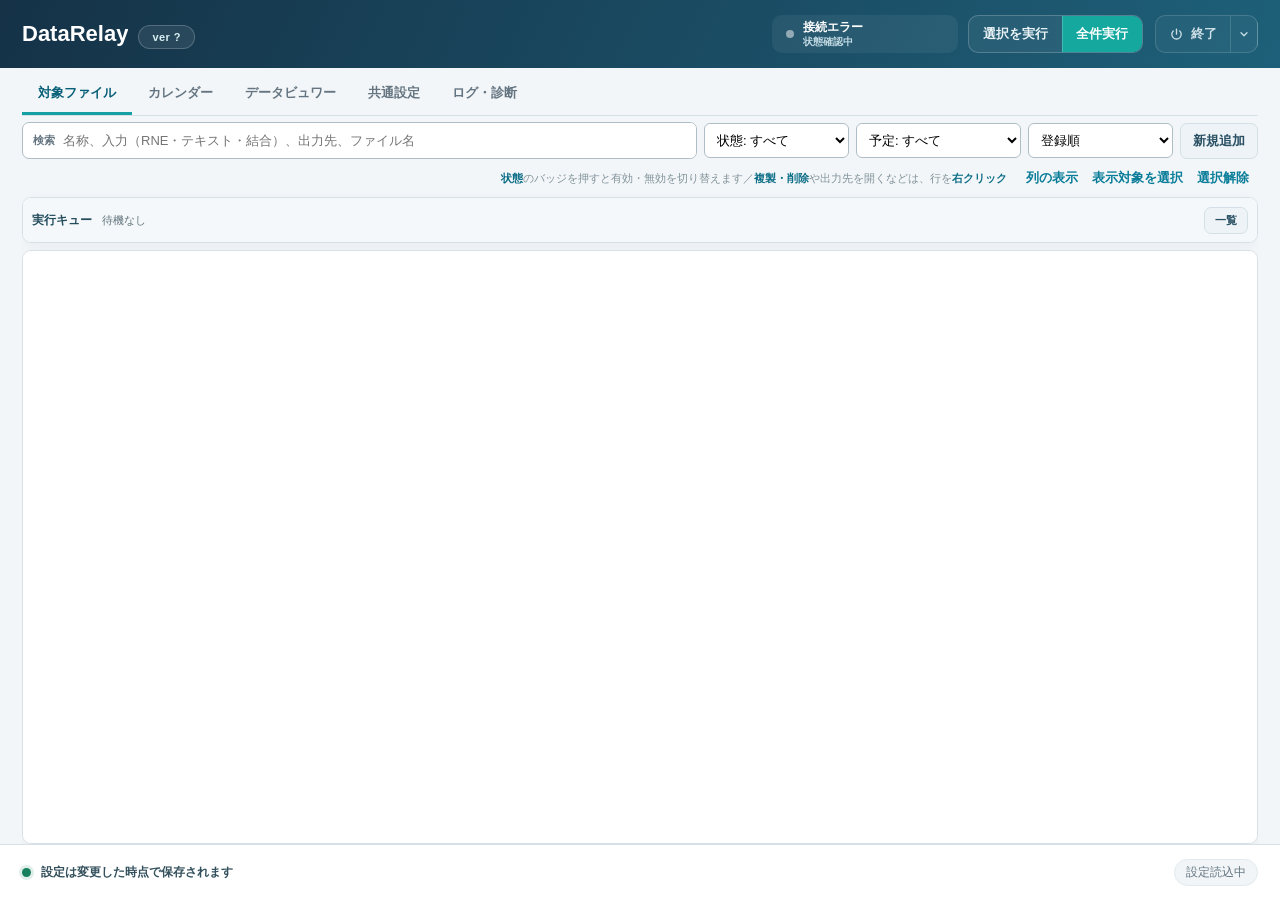
==== templates/index.html @ 7693547a "読取マスタ: 一覧を1件1行にし、編集を ①読み方 → 見本 → ②列 → ③できあがり の順に（版 2.8.0） - 一覧（読取マスタ・ファイル結合・Power Query で共通の renderM" ====
<!doctype html><html lang="ja"><head><meta charset="utf-8"><meta name="viewport" content="width=device-width,initial-scale=1"><title>DataRelay</title><link rel="icon" href="/favicon.ico" sizes="any"><link rel="icon" href="/static/favicon.svg" type="image/svg+xml"><link rel="stylesheet" href="/static/app.css?v=1.44.0-reload"></head><body>
<header class="appbar"><div class="brand"><div class="brand-title"><h1>DataRelay</h1><button id="version-badge" class="version-badge" type="button" title="バージョン情報を表示">確認中</button><button id="update-badge" class="update-badge" type="button" hidden><i aria-hidden="true"></i>更新 休止中</button></div></div><div class="appbar-tools"><button type="button" class="runtime ctl" title="実行中の進捗を表示します"><i id="dot"></i><span class="rt-text"><b id="st">読込中</b><span id="sub">状態確認中</span></span></button><button type="button" id="bg-task" class="ctl bg-task" hidden title="裏で走っている調べもの・影実行です。押すとその対象を開きます"><i class="bg-spin" aria-hidden="true"></i><span class="bg-text"><b id="bg-task-title">調査中</b><span id="bg-task-sub">対象を確認中</span></span></button><button type="button" id="alert-badge" class="ctl alert-badge" hidden title="失敗などの知らせがあります。押すと内容を表示します"><i class="ab-ic" aria-hidden="true">!</i><span class="ab-text"><b id="alert-title">知らせ</b><span id="alert-sub">確認中</span></span></button><div class="ctl-group" role="group" aria-label="実行"><button type="button" id="run-selected" class="ctl ctl-quiet" title="チェックした対象だけを実行します">選択を実行<em id="sel-count" hidden>0</em></button><button type="button" id="run-all" class="ctl ctl-primary" title="有効なすべての対象を実行します">全件実行</button></div><div class="exit-split"><button type="button" id="app-exit" class="ctl ctl-exit" title="アプリを終了します"><svg viewBox="0 0 24 24" width="15" height="15" fill="none" stroke="currentColor" stroke-width="2.1" stroke-linecap="round" aria-hidden="true"><path d="M12 3.5v8"/><path d="M6.8 6.3a7.5 7.5 0 1 0 10.4 0"/></svg><span id="app-exit-label">終了</span></button><button type="button" id="app-exit-more" class="ctl ctl-exit exit-more" aria-haspopup="true" aria-expanded="false" aria-controls="exit-menu" title="終わり方を選びます"><svg viewBox="0 0 24 24" width="12" height="12" fill="none" stroke="currentColor" stroke-width="2.4" stroke-linecap="round" stroke-linejoin="round" aria-hidden="true"><path d="M6 9.5l6 6 6-6"/></svg></button><div id="exit-menu" class="exit-menu" hidden role="menu" aria-label="終わり方"><button type="button" role="menuitem" data-mode="quit"><b>終了する</b><small>後始末をしてから窓を閉じます。タスクバーには残りません</small></button><button type="button" role="menuitem" data-mode="tray"><b>タスクバーに入れる</b><small id="exit-tray-note">窓を通知領域に隠します。予定した自動実行はそのまま動きます</small></button></div></div></div></header>
<dialog id="alert-dialog"><div class="modal alert-modal">
<div class="modalhead"><div><small>実行の知らせ</small><h2>確認が必要なこと</h2></div><button type="button" id="alert-close" class="iconbtn" aria-label="閉じる">×</button></div>
<div class="modalbody alert-body"><div id="alert-retry" class="alert-retry" hidden></div><div id="alert-list" class="alert-list"></div></div>
<div class="modalfoot"><button type="button" id="alert-clear" class="secondary">すべて確認済みにする</button><button type="button" id="alert-close-foot">閉じる</button></div>
</div></dialog>
<dialog id="login-dialog"><form class="modal login-modal" id="login-form" autocomplete="off"><div class="modalhead"><div><small>Navigator への接続</small><h2 id="login-title">接続情報を登録</h2></div><button type="button" id="login-x" class="iconbtn" aria-label="閉じる">×</button></div><div class="modalbody login-body"><p id="login-lead" class="login-lead"></p><div id="login-conf" class="login-conf" hidden></div><div class="login-fields"><label>サーバー<input id="login-server" spellcheck="false" autocomplete="off"></label><label>利用者ID<input id="login-user" spellcheck="false" autocomplete="off"></label><label>パスワード<input id="login-password" type="password" autocomplete="new-password"></label></div><p class="login-safe"><b>保存先</b><span id="login-where">このPCの資格情報マネージャー</span></p><p id="login-error" class="login-error" role="alert" hidden></p></div><div class="modalfoot"><button type="button" id="login-decline" class="textbtn login-decline" hidden>Navigator は使わない</button><button type="button" id="login-later" class="secondary">あとで</button><button type="submit" id="login-save">このPCに保存</button></div></form></dialog>
<dialog id="def-dialog"><div class="modal def-modal" id="def-dialog-body"></div></dialog>
<dialog id="def-pick-dialog"><div class="modal def-pick-modal" id="def-pick-body"></div></dialog>
<dialog id="mq-editor" class="mq-editor-dialog" aria-label="Power Query エディター"><div class="mqe" tabindex="-1">
<div class="mqe-head"><b class="mqe-app">Power Query エディター</b><span id="mqe-title" class="mqe-title"></span><span id="mqe-state" class="mqe-state"></span><span class="mqx-sp"></span>
<button type="button" id="mqe-adv" class="secondary">詳細エディター</button><button type="button" id="mqe-build" class="secondary">フォルダーから作る</button><button type="button" id="mqe-check" class="secondary">確かめる</button><button type="button" id="mqe-discard" class="mqe-discard">保存せずに閉じる</button><button type="button" id="mqe-close" class="mqe-close">閉じて保存</button></div>
<div id="mqe-msg" class="mqe-msg" hidden></div>
<div class="mq-edit" id="mq-edit"></div></div></dialog>
<dialog id="mq-adv-dialog"><div class="modal mq-adv-modal">
<div class="modalhead"><div><small>詳細エディター</small><h2 id="mq-adv-title">クエリ</h2></div><button type="button" id="mq-adv-close" class="iconbtn" aria-label="閉じる">×</button></div>
<div class="modalbody mq-adv-body"><p class="hint">Excel の Power Query の詳細エディターの中身を、そのまま貼り付けます。補助のクエリも一緒に書くときは、<code>// クエリ名</code> の行で区切ります（<code>section Section1;</code> の形も読めます）。</p>
<textarea id="mq-adv-text" spellcheck="false" wrap="off" aria-label="式（M）"></textarea></div>
<div class="modalfoot"><small id="mq-adv-pos" class="mq-adv-pos"></small><span class="mqx-sp"></span><button type="button" id="mq-adv-cancel" class="secondary">キャンセル</button><button type="button" id="mq-adv-ok">完了（確かめる）</button></div></div></dialog>
<dialog id="mq-op-dialog"><div class="modal mq-op-modal"><div class="modalhead"><div><small>変換</small><h2 id="mq-op-title">ピボット列</h2></div><button type="button" id="mq-op-close" class="iconbtn" aria-label="閉じる">×</button></div><div class="modalbody" id="mq-op-body"></div><div class="modalfoot"><small id="mq-op-note" class="mq-op-note"></small><span class="mqx-sp"></span><button type="button" id="mq-op-cancel" class="secondary">キャンセル</button><button type="button" id="mq-op-ok">OK</button></div></div></dialog>
<dialog id="mq-rep-dialog"><div class="modal mq-rep-modal"><div class="modalhead"><div><small>変換</small><h2>繰り返し列の展開</h2></div><button type="button" id="mq-rep-close" class="iconbtn" aria-label="閉じる">×</button></div><div class="modalbody" id="mq-rep-body"></div><div class="modalfoot"><small id="mq-rep-note" class="mq-op-note"></small><span class="mqx-sp"></span><button type="button" id="mq-rep-cancel" class="secondary">キャンセル</button><button type="button" id="mq-rep-ok">行に展開</button></div></div></dialog>
<dialog id="mq-build-dialog"><div class="modal mq-build-modal">
<div class="modalhead"><div><small>Power Query</small><h2>フォルダーから作る</h2></div><button type="button" id="mqb-close" class="iconbtn" aria-label="閉じる">×</button></div>
<div class="modalbody mq-build-body">
<label>フォルダー<div class="browse"><input id="mqb-folder" placeholder="例: .\日報 ／ \\server\share\日報"><div class="path-actions"><button id="mqb-pick" type="button" class="browse-btn">参照</button></div></div></label>
<div class="fieldgrid"><label>シート<select id="mqb-sheet"><option value="">各ブックの先頭のシート</option></select></label><label>ファイル名に含む文字<input id="mqb-pattern" placeholder="空ならすべての Excel"></label></div>
<div class="mq-build-checks"><label><input id="mqb-header" type="checkbox" checked> 1行目を見出しにする</label><label><input id="mqb-filecol" type="checkbox" checked> ファイル名の列（Source.Name）を付ける</label><label><input id="mqb-sub" type="checkbox" checked> 下のフォルダーも読む</label></div>
<p id="mqb-note" class="hint"></p>
<p class="hint">Excel の「フォルダーから結合」と同じ道筋の式を書きます。書いた式は数式バー・詳細エディターでそのまま直せます。</p></div>
<div class="modalfoot"><span class="mqx-sp"></span><button type="button" id="mqb-cancel" class="secondary">キャンセル</button><button type="button" id="mqb-ok">式を作る</button></div></div></dialog>
<dialog id="col-dialog"><div class="modal col-modal">
<div class="modalhead"><div><small>一覧の列</small><h2>出す列と、その見せ方</h2></div><button type="button" id="col-close" class="iconbtn" aria-label="閉じる">×</button></div>
<div class="modalbody col-body">
<p class="hint">チェックを外した列は一覧から消えます。左の <b>⋮⋮</b> をつかんで上下に動かすと並び順が変わります。列によっては、その列だけの見せ方も選べます。<b>変えた時点で一覧に反映され、そのまま保存されます</b>（次に開いたときも同じ並びです）。</p>
<div id="col-list" class="col-list"></div>
</div>
<div class="modalfoot"><span id="col-note" class="col-note"></span><button type="button" id="col-reset" class="secondary">既定に戻す</button><button type="button" id="col-done">閉じる</button></div>
</div></dialog>
<dialog id="bulk-dialog"><div class="modal bulk-modal">
<div class="modalhead"><div><small>まとめて変更</small><h2 id="bulk-title">選択した対象を変更</h2></div><button type="button" id="bulk-close" class="iconbtn" aria-label="閉じる">×</button></div>
<div class="modalbody bulk-body">
<p class="hint">チェックを入れた項目だけを、選んだすべての対象へ適用します。触っていない項目はそれぞれの対象の設定のままです。</p>
<div id="bulk-targets" class="bulk-targets"></div>
<div class="bulk-fields">
<div class="bulk-field"><label class="bulk-on"><input type="checkbox" data-bf="enabled"><span>有効・無効</span></label><select id="bulk-enabled" disabled><option value="1">有効にする</option><option value="0">無効にする</option></select></div>
<div class="bulk-field"><label class="bulk-on"><input type="checkbox" data-bf="output_folder"><span>出力先フォルダー</span></label><input id="bulk-output" disabled placeholder="例: \\server\share\out"></div>
<div class="bulk-field"><label class="bulk-on"><input type="checkbox" data-bf="extra_formats"><span>同時に出す形式</span></label><div id="bulk-also" class="af-chips"></div></div>
<div class="bulk-field"><label class="bulk-on"><input type="checkbox" data-bf="skip_if_unchanged"><span>前回と中身が同じなら更新しない</span></label><select id="bulk-skip" disabled><option value="1">更新しない</option><option value="0">毎回更新する</option></select></div>
<div class="bulk-field"><label class="bulk-on"><input type="checkbox" data-bf="split_shape"><span>分け方</span></label><select id="bulk-shape" disabled><option value="auto">おまかせ</option><option value="none">分割しない</option><option value="column">列分割</option><option value="row">行分割</option><option value="grid">行×列</option></select></div>
</div>
<div id="bulk-preview" class="bulk-preview"></div>
</div>
<div class="modalfoot"><button type="button" id="bulk-cancel" class="secondary">キャンセル</button><button type="button" id="bulk-apply" disabled>この内容で変更</button></div>
</div></dialog>
<main><div id="release-banner" class="release-banner" hidden role="status"><i id="rb-icon" class="rb-icon">↻</i><div class="rb-text"><b id="rb-title"></b><span id="rb-detail"></span></div><div class="rb-actions"><button id="rb-primary" type="button"></button><button id="rb-secondary" type="button" class="secondary"></button></div></div>
<nav><button class="on" data-p="jobs">対象ファイル</button><button data-p="calendar">カレンダー</button><button data-p="viewer">データビュワー</button><button data-p="paths" data-group="masters">共通設定</button><button data-p="logs">ログ・診断</button></nav>
<div id="drop-veil" class="drop-veil" hidden><div class="drop-card"><i>＋</i><b id="drop-title">ここに落として取り込む</b><span id="drop-note">EXCEL（.xlsx）でも JSON でも受けます</span></div></div>
<div id="subnav" class="subnav" hidden><button data-p="paths">基本設定</button><button data-p="layouts">読取マスタ</button><button data-p="joins">ファイル結合</button><button data-p="mqueries">Power Query</button><span class="subnav-note">一度決めて、いくつもの対象から使い回す設定です</span></div>
<section id="jobs" class="on"><div class="commandbar"><div class="searchbox"><span>検索</span><input id="search" placeholder="名称、入力（RNE・テキスト・結合）、出力先、ファイル名"></div><select id="filter-enabled"><option value="all">状態: すべて</option><option value="enabled">有効</option><option value="disabled">無効</option></select><select id="filter-schedule"><option value="all">予定: すべて</option><option value="scheduled">自動実行あり</option><option value="manual">手動のみ</option></select><select id="sort"><option value="order">登録順</option><option value="name">名称順</option><option value="rne">入力名順</option><option value="output">出力先順</option><option value="schedule">予定数順</option></select><button id="add" class="secondary">新規追加</button></div><div id="fresh-board" class="fresh-board" hidden></div>
<div class="listmeta"><span id="summary"></span><span class="rc-hint"><b>状態</b>のバッジを押すと有効・無効を切り替えます／<b>複製・削除</b>や出力先を開くなどは、行を<b>右クリック</b></span><div><button id="bulk-edit" class="textbtn" hidden>選択した対象をまとめて変更</button><button id="export-selected" class="textbtn" hidden>選択した対象を書き出す</button><button id="col-config" class="textbtn">列の表示</button><button id="select-visible" class="textbtn">表示対象を選択</button><button id="clear-selection" class="textbtn">選択解除</button></div></div><aside id="command-queue" class="command-queue"><div class="queue-head"><div><b>実行キュー</b><span id="cq-summary">待機なし</span></div><div id="cq-overall" class="cq-overall" hidden><div><span id="cq-progress-label">全体 0 / 0</span><b id="cq-progress-percent">0%</b></div><div class="cq-progress-track"><i id="cq-progress-bar"></i><i id="cq-progress-run" class="cq-progress-run"></i></div></div><button id="cq-toggle" class="secondary" type="button">一覧</button></div><div id="cq-list" class="cq-list" hidden></div></aside><div class="tablebox"><table class="jobs-table"><thead id="jobs-head"></thead><tbody id="jobs-body"></tbody></table><div id="empty" class="empty" hidden>条件に一致する対象はありません。</div></div></section>
<section id="calendar"><div class="cal-shell">
<div class="cal-toolbar">
<div class="cal-nav"><button id="cal-prev" class="secondary iconnav" type="button" aria-label="前の月">‹</button><button id="cal-today" class="secondary" type="button">今日</button><button id="cal-next" class="secondary iconnav" type="button" aria-label="次の月">›</button><h2 id="cal-title" class="cal-title">—</h2></div>
<div class="cal-controls">
<div class="cal-view-toggle" role="tablist"><button class="cal-viewbtn on" data-view="both" type="button">予定と実績</button><button class="cal-viewbtn" data-view="scheduled" type="button">予定のみ</button><button class="cal-viewbtn" data-view="executed" type="button">実績のみ</button></div>
<select id="cal-job-filter" class="cal-jobfilter"><option value="all">対象: すべて</option></select>
</div>
</div>
<div class="cal-legend"><span class="leg-group leg-group-plan">予定</span><span class="leg leg-sched">時刻指定</span><span class="leg leg-interval">一定間隔</span><span class="leg-sep" aria-hidden="true"></span><span class="leg-group leg-group-exec">実績</span><span class="leg leg-ok">完了</span><span class="leg leg-warn">中断</span><span class="leg leg-ng">失敗</span></div>
<div class="cal-summary" id="cal-summary"></div>
<div class="cal-weekhead"><span class="wk-sun">日</span><span>月</span><span>火</span><span>水</span><span>木</span><span>金</span><span class="wk-sat">土</span></div>
<div id="cal-grid" class="cal-grid"></div>
</div></section>
<section id="viewer"><div class="viewer-shell viewer-v118"><div class="viewer-topbar"><div class="viewer-source"><label>データ<select id="viewer-job"><option value="">対象を選択</option></select></label><button id="viewer-load" type="button">表示</button></div><div id="viewer-meta" class="viewer-meta" hidden><span id="viewer-name">—</span><span id="viewer-format">—</span><span id="viewer-count">—</span><span id="viewer-modified">—</span></div><div class="viewer-tabs" role="tablist" aria-label="表示切替"><button id="vtab-list" class="vtab on" type="button" role="tab" data-view="list"><i class="vtab-ic vi-list">表</i><span>データ一覧</span></button><button id="vtab-pivot" class="vtab" type="button" role="tab" data-view="pivot"><i class="vtab-ic vi-pivot">計</i><span>集計表</span></button><button id="vtab-chart" class="vtab" type="button" role="tab" data-view="chart"><i class="vtab-ic vi-chart">グ</i><span>グラフ</span></button></div></div><div id="viewer-values" class="viewer-values" role="tablist" aria-label="値ごとのファイル" hidden></div><div id="viewer-bar" class="viewer-bar" hidden><input id="viewer-search" class="vb-search" placeholder="全列を対象に検索" aria-label="全列を対象に検索"><span class="vb-sep"></span><span id="viewer-cond-label" class="vb-label">条件</span><div id="viewer-conds" class="vb-conds"></div><button id="viewer-cond-add" type="button" class="vb-add" aria-expanded="false">＋ 条件</button><button id="viewer-cond-clear" type="button" class="pv-link" hidden>すべて外す</button><span class="pv-sp"></span><span id="viewer-filter-summary"></span><button id="viewer-cols-open" type="button" class="secondary vb-cols" aria-expanded="false"><i aria-hidden="true">▦</i>表示列<b id="viewer-cols-count"></b></button><div id="viewer-pager" class="viewer-pager"><button id="viewer-prev" class="secondary" type="button">前へ</button><span id="viewer-page">1 / 1</span><button id="viewer-next" class="secondary" type="button">次へ</button></div><div id="viewer-cond-pop" class="vb-pop" role="dialog" aria-label="条件" hidden><b id="vcp-title">条件を足す</b><div class="vcp-row"><select id="vcp-col" aria-label="列"></select><select id="vcp-op" aria-label="比べ方"></select><input id="vcp-value" placeholder="値" aria-label="値"></div><div id="vcp-sugg" class="vcp-sugg"></div><div class="vcp-foot"><small id="vcp-note"></small><span class="pv-sp"></span><button id="vcp-del" type="button" class="secondary" hidden>この条件を外す</button><button id="vcp-ok" type="button">足す</button></div></div><div id="viewer-cols-pop" class="vc-panel" role="dialog" aria-label="表示列" hidden><div class="vc-ph"><b>表示列</b><small id="vc-sub">対象ごとに保存</small><span class="pv-sp"></span><button id="vc-add" type="button" class="secondary">＋ 計算列を足す</button><button id="vc-all" type="button" class="secondary">すべて表示</button><button id="vc-reset" type="button" class="secondary" title="列の並び・表示・表示名を元に戻します（計算列と条件は残ります）">並びを元に戻す</button></div><div class="vc-pb"><div id="vc-list" class="vc-list" role="listbox" aria-label="列"></div><div id="vc-detail" class="vc-detail"></div></div></div></div><div id="viewer-empty" class="viewer-empty"><b>表示するデータを選んでください</b><span>上の「データ」から対象を選び「表示」を押すと、データ一覧・集計表・グラフを確認できます。</span></div><div id="viewer-list" class="viewer-list-view" hidden><div class="viewer-tablebox"><table class="viewer-table"><thead id="viewer-head"></thead><tbody id="viewer-body"></tbody></table></div><div id="viewer-note" class="viewer-note"></div></div><div id="viewer-analysis" class="viewer-analysis pv" hidden><div class="pv-fields"><div class="pv-cap"><b>カラム</b><small>札を押すと上の文に入ります</small></div><input id="pivot-field-search" placeholder="カラムを検索"><div id="pivot-field-list" class="pv-list"></div><div id="pivot-date-pop" class="pv-pop pv-datepop" role="dialog" aria-label="日付のまとめ方" hidden></div></div><div class="pv-work"><div class="pv-sentence"><div id="pivot-rows" class="pv-slot axis-drop" data-role="rows"></div><span class="pv-w">ごとに、</span><div id="pivot-columns" class="pv-slot axis-drop" data-role="columns"></div><span class="pv-w">別の</span><select id="pivot-measure" class="pv-measure" aria-label="何を出すか"></select><span class="pv-w">を出す</span><span class="pv-sp"></span><label id="chart-type-wrap" class="pv-opt" hidden>グラフ<select id="chart-type"><option value="column">縦棒</option><option value="bar">横棒</option><option value="line">折れ線</option></select></label><label class="pv-ck"><input id="pivot-show-subtotal" type="checkbox" checked>小計</label><label class="pv-ck"><input id="pivot-show-grand" type="checkbox" checked>総計</label><div class="pv-export"><button id="pivot-export-open" type="button" class="secondary" aria-expanded="false">出力…</button><div id="pivot-export-pop" class="pv-pop" hidden><label class="pv-opt">形式<select id="pivot-export-format"><option value="csv">CSV (.csv)</option><option value="txt">TXT (.txt)</option><option value="xlsx">EXCEL (.xlsx)</option></select></label><button id="pivot-export" type="button">集計結果を出力</button></div></div><button id="pivot-clear" class="pv-link" type="button">すべて外す</button></div><div id="pivot-empty" class="pv-empty" hidden></div><div id="analysis-pivot-result" class="analysis-result"><div class="viewer-tablebox pivot-resultbox"><table class="viewer-table pivot-table"><thead id="pivot-head"></thead><tbody id="pivot-body"></tbody></table></div><div id="pivot-hint" class="pv-hint"></div></div><div id="analysis-chart-result" class="analysis-result" hidden><div id="pivot-chart" class="pivot-chart"></div></div></div></div><div id="viewer-error" class="viewer-error" hidden></div></div></section><section id="layouts"><div class="commandbar"><div class="searchbox"><span>検索</span><input id="lay-search" placeholder="マスタ名、説明、列名"></div><button id="lay-add" class="secondary">新規作成</button><div class="io-group"><button id="lay-export" class="secondary" data-io="export">書き出し</button><select id="lay-format" class="io-format" title="どちらの形で出し入れするか"><option value="xlsx">EXCEL</option><option value="json">JSON</option></select><button id="lay-import" class="secondary" data-io="import">取り込み</button></div><input id="lay-file" type="file" accept=".json,.xlsx,.xlsm,application/json" hidden></div>
<div class="lay-wrap">
<aside class="lay-list-pane ml-pane" title="テキストを、位置か区切りで切って列にする決まり。対象ファイルの登録から選んで使います。"><div class="ml-head"><h2>読取マスタ</h2><span class="ml-count"></span></div><div id="lay-list" class="ml-list"></div></aside>
<article class="panel lay-edit" id="lay-edit" hidden>
<div class="lay-head"><h2 id="lay-title">読取マスタ</h2><span id="lay-mode" class="lay-mode" role="tablist" aria-label="読み方"><button type="button" role="tab" data-mode="fixed" class="fx">固定長<small>位置で切る</small></button><button type="button" role="tab" data-mode="delimited" class="dl">区切り<small>記号・決まりで分ける</small></button></span><span class="lay-head-sp"></span><span id="lay-state" class="lay-used"></span><span id="lay-autosave" class="lay-autosave" role="status" aria-live="polite"></span></div>
<div class="fieldgrid"><label>マスタ名<input id="lay-name" placeholder="例: 受注明細（固定長）"></label><label>用途メモ<input id="lay-desc" placeholder="例: 基幹システムからの日次受け渡し"></label></div>
<div class="sectiontitle sect-input"><i class="sect-badge sb-input">1</i>読み方</div>
<div class="lay-delim" id="lay-delim-row" hidden><span class="lay-delim-cap">区切り</span><span id="lay-delims" class="lay-chips" role="radiogroup" aria-label="区切り"></span><input id="lay-delim-text" class="lay-delim-text" hidden><label class="lay-check"><input id="lay-collapse" type="checkbox"><span>続いた区切りは1つ<small>空白で桁をそろえた表など</small></span></label></div>
<div class="lay-opts"><label>文字コード<select id="lay-enc"></select></label><label data-for="fixed">位置の数え方<select id="lay-unit"></select></label><label data-for="delimited">囲み文字<select id="lay-quote"></select></label><label>前後の空白<select id="lay-trim"></select></label><label>読み飛ばす行数<span class="lay-skip"><em>先頭</em><input id="lay-skip-head" type="number" min="0" step="1" value="0"><em>末尾</em><input id="lay-skip-tail" type="number" min="0" step="1" value="0"></span></label><label class="lay-check"><input id="lay-header-row" type="checkbox"><span>1行目は見出し<small>列名はこのマスタの名前</small></span></label><label class="lay-check"><input id="lay-skip-blank" type="checkbox" checked><span>空行を飛ばす<small>空白だけの行も</small></span></label></div>
<div class="lay-sample"><b>見本のファイル</b><input id="lay-sample" placeholder="見本にするファイル（下読みと、区切りの見当付けに使います）"><button id="lay-sample-pick" type="button" class="secondary">参照…</button><button id="lay-sniff" type="button" data-for="delimited" title="見本の先頭から区切りの記号を見つけ、列を作ります（1行目が見出しなら、その名前を列名にします）">見本から列を作る</button><button id="lay-preview" type="button" data-for="fixed">下読み</button><div id="lay-found" class="lay-found" hidden></div></div>
<div class="sectiontitle sect-input"><i class="sect-badge sb-input">2</i>切り出す列<span id="lay-width" class="lay-width"></span></div>
<div id="lay-cols-head" class="lay-cols-head"></div>
<div id="lay-cols" class="lay-cols"></div><datalist id="lay-fmt-list"></datalist>
<div class="lay-cols-actions"><button id="lay-col-add" type="button" class="secondary">列を追加</button><span class="lay-type-bar"><select id="lay-type-pick" title="まとめて設定する型"></select><button id="lay-type-all" type="button" class="secondary" title="いま選んでいる型を、すべての列にまとめて設定します。列を1本ずつ選ぶのは300列では現実的ではありません。">全列をこの型にする</button></span><button id="lay-swap" type="button" class="secondary" title="列名とメモを入れ替えます。定義名（ADDYMD）と日本語項目名（登録年月日）のように2つの呼び名を持つとき、出力の列名をどちらにするかを一度に切り替えられます。もう一度押すと元に戻ります。">列名 ⇔ メモ を入れ替える</button><span id="lay-cols-note" class="hint"></span></div>
<div class="sectiontitle sect-output"><i class="sect-badge sb-output">3</i>できあがり（見本の先頭）<span class="lay-type-note">型を決めた列は、SQLite3・EXCEL・ACCESS では数値・日付として出ます（CSV・TXT は値の形だけそろいます）</span></div>
<div id="lay-preview-result" class="lay-preview"></div>
<div class="lay-remove"><button id="lay-delete" type="button">このマスタを削除…</button></div>
</article>
<article class="panel lay-empty" id="lay-empty"><div class="panelhead"><h2>読取マスタを選んでください</h2><p>左の一覧から選ぶか、「新規作成」で作ります。作ったマスタは、対象ファイルの登録画面で「テキスト」を選ぶと使えます。</p></div></article>
</div></section>
<section id="mqueries"><div class="commandbar"><div class="searchbox"><span>検索</span><input id="mq-search" placeholder="クエリ名、説明、式の中の文字"></div><button id="mq-add" class="secondary">新規作成</button><div class="io-group"><button id="mq-export" class="secondary" data-io="export">書き出し</button><button id="mq-import" class="secondary" data-io="import">取り込み</button></div><input id="mq-file" type="file" accept=".odc,.xlsx,.xlsm,.pq,.m,.txt,.json" hidden></div>
<div class="jn-wrap mq-wrap">
<aside class="jn-list-pane mq-list-pane ml-pane" title="Excel の Power Query の式（M 言語）で、フォルダーの Excel などを読んで形を整えます。詳細エディターの中身をそのまま貼り付けて使えます。作ったクエリは、対象ファイルの登録から選んで使います。"><div class="ml-head"><h2>Power Query</h2><span class="ml-count"></span></div><div id="mq-list" class="ml-list"></div></aside>
<article class="panel lay-empty mq-guide" id="mq-empty"><div class="panelhead"><h2>クエリを選ぶと、Power Query エディターが開きます</h2><p>エディターは画面いっぱいの別の窓で開き、<b>閉じるときに保存</b>します（Excel の「閉じて読み込む」と同じ）。</p></div>
<div class="mq-guide-ways"><button type="button" class="secondary" id="mq-guide-new"><b>式を貼り付けて作る</b><small>Excel の詳細エディターの中身をそのまま貼り付けます</small></button><button type="button" class="secondary" id="mq-guide-import"><b>.odc・ブックから取り込む</b><small>補助のクエリ（ファイルの変換 など）ごと入ります</small></button><button type="button" class="secondary" id="mq-guide-build"><b>フォルダーから作る</b><small>フォルダー・シートを選ぶと「フォルダーから結合」と同じ式を書きます</small></button></div></article>
</div></section>
<section id="joins"><div class="commandbar"><div class="searchbox"><span>検索</span><input id="jn-search" placeholder="結合マスタ名、説明、ファイル名"></div><button id="jn-add" class="secondary">新規作成</button><div class="io-group"><button id="jn-export" class="secondary" data-io="export">書き出し</button><select id="jn-format" class="io-format" title="どちらの形で出し入れするか"><option value="xlsx">EXCEL</option><option value="json">JSON</option></select><button id="jn-import" class="secondary" data-io="import">取り込み</button></div><input id="jn-file" type="file" accept=".json,.xlsx,.xlsm,application/json" hidden></div>
<div class="jn-wrap">
<aside class="jn-list-pane ml-pane" title="複数のファイルをキーで突き合わせて1つの表にします。作った繋ぎ方は、対象ファイルの登録から選んで使います。"><div class="ml-head"><h2>ファイル結合</h2><span class="ml-count"></span></div><div id="jn-list" class="ml-list"></div></aside>
<article class="panel jn-edit" id="jn-edit" hidden>
<div class="fieldgrid"><label>結合マスタ名<input id="jn-name" placeholder="例: 受注明細＋品目マスタ"></label><label>用途メモ<input id="jn-desc" placeholder="例: 単価を付けた受注一覧を日次で共有"></label></div>
<div class="sectiontitle sect-input"><i class="sect-badge sb-input">繋</i>つなぎ方<span id="jn-flow-note" class="jn-flow-note"></span></div>
<div id="jn-flow" class="jn-flow"></div>
<div class="jn-flow-actions"><button id="jn-add-source" type="button" class="secondary">＋ ファイルを追加</button><span class="hint">左から順に繋ぎます。1つ目が土台で、2つ目以降をキーで突き合わせます。</span></div><div id="jn-order" class="jn-order" hidden></div>
<div class="sectiontitle sect-output"><i class="sect-badge sb-output">列</i>出す列<span id="jn-col-mode" class="jn-col-mode"><button type="button" class="on" data-colmode="auto">自動</button><button type="button" data-colmode="pick">選ぶ</button></span></div>
<div id="jn-columns" class="jn-columns"></div>
<div class="sectiontitle sect-output"><i class="sect-badge sb-output">試</i>できあがりを見る</div>
<div id="jn-preview" class="jn-preview"></div>
<details id="jn-sql-box" class="jn-sql"><summary>組み立てたSQLを見る</summary><pre id="jn-sql"></pre></details>
<div class="lay-foot"><span id="jn-state" class="hint"></span><button id="jn-delete" type="button" class="danger">削除</button><button id="jn-save" type="button" class="primary">保存</button></div>
</article>
<article class="panel lay-empty" id="jn-empty"><div class="panelhead"><h2>結合マスタを選んでください</h2><p>左の一覧から選ぶか、「新規作成」で作ります。作った結合マスタは、対象ファイルの登録画面で「複数ファイルの結合」を選ぶと使えます。</p></div></article>
</div>
<!-- 候補から選ぶための一覧。カードごとに作らず、1枚を使い回して開く位置だけ変える。 -->
<div id="jn-pick" class="jn-pick" hidden>
 <div class="jn-pick-head"><input id="jn-pick-q" placeholder="ファイル名、対象名で絞る" autocomplete="off"><button type="button" id="jn-pick-close" title="閉じる">×</button></div>
 <div id="jn-pick-list" class="jn-pick-list"></div>
 <div class="jn-pick-foot"><span id="jn-pick-note"></span><button type="button" id="jn-pick-manual">一覧に無い ―― 直接入力する</button></div>
</div>
</section>
<section id="paths"><div class="settings-shell"><nav class="settings-nav" id="settings-nav">
<button class="settings-navbtn on" type="button" data-cat="summary"><i class="settings-badge cat-summary">概</i><span class="settings-navtext"><b>まとめ</b><small>いまの状態</small></span><span class="sn-st" data-st="summary"></span></button>
<button class="settings-navbtn" type="button" data-cat="conn"><i class="settings-badge cat-conn">接</i><span class="settings-navtext"><b>接続</b><small>Navigator へつなぐ情報と API</small></span><span class="sn-st" data-st="conn"></span></button>
<button class="settings-navbtn" type="button" data-cat="place"><i class="settings-badge cat-place">場</i><span class="settings-navtext"><b>場所</b><small>出力先・RNE・控えの置き場</small></span><span class="sn-st" data-st="place"></span></button>
<button class="settings-navbtn" type="button" data-cat="run"><i class="settings-badge cat-run">動</i><span class="settings-navtext"><b>動かし方</b><small>同時に動かす数・失敗したとき</small></span><span class="sn-st" data-st="run"></span></button>
<button class="settings-navbtn" type="button" data-cat="safe"><i class="settings-badge cat-safe">守</i><span class="settings-navtext"><b>守り</b><small>0件のとき・差し替える前の控え</small></span><span class="sn-st" data-st="safe"></span></button>
<i class="settings-navsep">管理</i>
<button class="settings-navbtn" type="button" data-cat="bundle"><i class="settings-badge cat-bundle">出</i><span class="settings-navtext"><b>登録内容の持ち出し</b><small>ZIPで書き出し・取り込み</small></span></button>
<button class="settings-navbtn" type="button" data-cat="release"><i class="settings-badge cat-release">配</i><span class="settings-navtext"><b>配布と更新</b><small>配る版・新しいPCへの配り方</small></span></button>
<button class="settings-navbtn" type="button" data-cat="docs"><i class="settings-badge cat-docs">仕</i><span class="settings-navtext"><b>仕様書</b><small>Navigator APIの原典</small></span></button>
<button class="settings-navbtn" type="button" data-cat="version"><i class="settings-badge cat-version">版</i><span class="settings-navtext"><b>バージョン情報</b><small>更新履歴を確認</small></span></button>
</nav>
<div class="settings-content">

<article class="settings-pane on" data-cat="summary"><div class="panelhead"><div><h2>いまの共通設定</h2><p id="ss-lead">確認しています</p></div></div><div id="ss-cards" class="ss-cards"></div></article>

<article class="settings-pane" data-cat="conn"><div class="panelhead"><div><h2>接続<span class="pill sn-pill" data-st-pill="conn"></span></h2><p>Navigator へつなぐ情報と、Navigator API の状態</p></div></div><div class="sf-banner" data-st-banner="conn" role="status"></div><div class="sf-table conn-table"><div class="settings-block login-block" id="login-card"><div class="login-head"><b>Navigator の接続情報</b><span id="login-state" class="pill rel-pill">確認中</span></div><div id="login-facts" class="rel-facts"></div><p id="login-note" class="rel-note"></p><div class="rel-actions"><button id="login-edit" type="button">登録する</button><button id="login-import" type="button" class="secondary" hidden>symnavim.conf から取り込む</button><button id="login-import-file" type="button" class="textbtn">ほかの symnavim.conf を選んで取り込む</button><button id="login-delete" type="button" class="textbtn login-delete" hidden>このPCから消す</button></div></div><div id="pathform-conn" class="pathgrid pathgrid-one"></div></div><div class="settings-block dll-block"><div class="ar-head"><div><span class="settings-subhead">Navigator APIの状態</span><small>使えるかどうかと、足りないものだけを、ここにまとめて出します。</small></div><button id="api-test" type="button" class="secondary">いま確認する</button></div><div id="api-readiness" class="api-readiness">確認中</div><details id="api-detail" class="ar-detail"><summary>候補ごとの確認結果と、必要なものの一覧</summary><div id="dll-requirement" class="dll-req"></div><div id="api-attempts" class="api-attempts"></div></details></div><details id="api-fix" class="settings-block dll-block ar-fix"><summary><b>DLLの探し方・指定の仕方</b><span>見つからないときはここで直します</span></summary><div class="ar-fix-body"><span class="settings-subhead">DLLを探すフォルダー</span><div class="setting-intro"><b>探す範囲を自分で決められます</b><span>NAVIAPの置き場所はPCによって変わります。上から順に探し、最初に見つかった使えるDLLを使用します。フォルダー名ではなくファイル名で探すため、配布フォルダーと違う名前の場所に置いていても見つかります。</span></div><div id="dll-roots" class="dll-roots"></div><div class="dll-root-actions"><button id="dll-root-add" type="button" class="secondary">フォルダーを追加</button><button id="dll-root-reset" type="button" class="secondary">標準へ戻す</button><label class="dll-depth-field"><span>探す深さ</span><select id="dll-depth"><option value="1">1階層</option><option value="2">2階層</option><option value="3">3階層（標準）</option><option value="4">4階層</option><option value="5">5階層</option><option value="6">6階層</option></select></label><button id="dll-scan" type="button">この範囲で検索</button></div><div id="dll-found" class="dll-found" hidden></div>

<span class="settings-subhead ar-sub2">手動で指定</span><div class="setting-intro"><b>見つからないときはここで直接指定します</b><span>検索で見つからない場所にDLLがある場合、ファイルを直接選んでください。手動で指定したDLLは、実在してbit数が合っていれば自動検索より優先して使用します。</span></div><label class="dll-manual">SymNaviA.dll のパス<div class="browse"><input id="navigator-api-dll" placeholder="例: C:\NAVIAP\dllVC14x64\SymNaviA.dll"><div class="path-actions"><button id="api-dll-check" class="verify-btn" type="button">この指定で診断</button><button id="api-dll-pick" class="browse-btn" type="button">参照</button></div></div></label><div id="dll-manual-state" class="dll-manual-state" hidden></div></div></details></article>

<article class="settings-pane" data-cat="place"><div class="panelhead"><div><h2>場所<span class="pill sn-pill" data-st-pill="place"></span></h2><p>出力先・RNE・控えなどの置き場。絶対パス・UNC・置き場（入口の DataRelay.exe があるフォルダー）からの相対（.\rne など）・&lt;PC&gt;・%USERPROFILE% で書けます</p></div></div><div class="sf-banner" data-st-banner="place" role="status"></div><div class="mp-head"><div><span class="settings-subhead" id="mp-who">確認中</span><small>設定を直すたびに自動で調べ直します</small></div><span id="mp-state" class="pill">確認中</span><button id="mp-reload" type="button" class="secondary mp-reload" title="置き場を入れ替えたときなど、設定を変えずに調べ直したいときに使います">もう一度調べる</button></div><div id="pathform" class="pathgrid"></div><div class="settings-block mp-block"><details class="mp-fixed"><summary>アプリが自分で使う場所（設定できません）</summary><div id="mp-fixed" class="mp-rows"></div></details><p class="ip-note"><b>&lt;PC&gt;</b> と書いた場所は、PCごとに実体が変わります。特定の人のフォルダーを絶対パスで書くと、別のPCではその人のフォルダーを指してしまいます。</p></div></article>

<article class="settings-pane" data-cat="run"><div class="panelhead"><div><h2>動かし方<span class="pill sn-pill" data-st-pill="run"></span></h2><p>同時に動かす数・値ごとの取り方・失敗したとき</p></div></div><div class="sf-banner" data-st-banner="run" role="status"></div><div id="sf-run" class="sf-list"></div><details class="sf-adv" id="sf-adv"><summary><b>詳しい調整</b><small id="sf-adv-sum"></small></summary><div id="sf-run-adv" class="sf-list"></div></details></article>

<article class="settings-pane" data-cat="safe"><div class="panelhead"><div><h2>守り<span class="pill sn-pill" data-st-pill="safe"></span></h2><p>取れた行が0件のとき・差し替える前の控え</p></div></div><div class="sf-banner" data-st-banner="safe" role="status"></div><div id="sf-safe" class="sf-list"></div></article>

<article class="settings-pane" data-cat="bundle"><div class="panelhead"><div><h2>登録内容の持ち出し・持ち込み<span id="bundle-total" class="pill">読み込み中</span></h2><p>登録したものを1つのZIPにまとめて持ち出し、別のPCで元に戻せます。新しいPCを立てるとき、控えを取っておくときに使います。</p></div></div>
<div class="settings-block"><span class="settings-subhead">書き出す</span><div class="setting-intro"><b>選んだものだけが入ります</b><span>1つだけ選べば、それが個別の書き出しになります。中身は素のJSONなので、ZIPを開けばそのまま読めます。共通設定（各種フォルダーの場所・接続先・控えの置き場所）は入りません ―― PCごとに違うものなので、持ち込むと他人のフォルダーを指したまま動き出します。実行の実績も入りません。</span></div>
<div id="bundle-parts" class="bundle-parts"></div>
<div class="bundle-actions"><button id="bundle-export" type="button">選んだものをZIPで書き出す</button><span id="bundle-export-note" class="bundle-note"></span></div></div>
<div class="settings-block"><span class="settings-subhead">取り込む</span><div class="setting-intro"><b>ZIPでも、中の1ファイルだけでも受け取ります</b><span>同じ名前のものは置き換え、無いものは追加します。ここに入っていない登録は消しません。対象が使う読取マスタ・結合マスタと、自動実行の予定は、名前で結び直します。</span></div>
<div id="bundle-drop" class="bundle-drop"><b>ここへ落とすか、ボタンから選んでください</b><small>DataRelay_登録内容_….zip / text-layouts.json など</small><button id="bundle-import" type="button" class="secondary">ファイルを選ぶ</button></div>
<input id="bundle-file" type="file" accept=".zip,.json,application/zip,application/json" hidden>
<div id="bundle-result" class="bundle-result" hidden></div></div></article>
<article class="settings-pane" data-cat="release"><div class="panelhead"><div><h2>配布と更新<span id="rel-state" class="pill">確認中</span></h2><p>各PCはアプリを自分のPCへ写して動かし、起動のたびに「配る版」へそろえます。版を置く・配る版を決める・前の版へ戻す・消すのは、ここだけで行います。設定（対象・予定・読取マスタ・結合マスタ・RNE・共通設定）は共有のユーザーのフォルダーにあり、PC が変わっても共有からインストールすればそのまま使えます。初めての人は下の「既定の設定」から始めます。</p></div></div>
<div class="settings-block rel-block"><span class="settings-subhead">このPC</span><div id="rel-here" class="rel-facts"></div><div id="rel-here-note" class="rel-note"></div><div class="rel-actions"><button id="rel-check" type="button" class="secondary">配る版を確かめる</button><button id="rel-restart" type="button" hidden>開き直して新しい版にする</button></div></div> <div class="settings-block rel-block" id="ud-block"><span class="settings-subhead">ユーザーごとのデータ</span><div id="ud-body"></div></div>
<div class="settings-block rel-block" id="sc-block"><span class="settings-subhead">起動アイコン</span><div class="setting-intro"><b>デスクトップとスタートメニューに、DataRelay を開くアイコンを作ります</b><span>消してしまったとき・「今はしない」と断ったあとも、ここからいつでも作り直せます。古い場所（共有の exe など）を指すアイコンは、作る代わりに向け直します。</span></div><div id="sc-places" class="sc-places"></div><p id="sc-note" class="rel-note"></p></div>
<div class="settings-block rel-block rel-wide"><span class="settings-subhead">配る版を決める</span><div class="setting-intro"><b>選んだ版へ、全PCが次の起動でそろいます</b><span>前の版へ戻すのも同じ操作です（戻したい版の「この版へ戻す」を押すだけ）。置いてある版は、消さない限り何度でも行き来できます。使わなくなった版は「消す」で片付けます（配っている版は消せません）。</span></div><div id="rel-versions" class="rel-versions"></div></div>
<div class="settings-block rel-block"><span class="settings-subhead">版を置く</span><div class="setting-intro"><b>GitHub の Releases の DataRelay.zip を選びます</b><span>中身を確かめ（欠けている物・版の字）、ファイルごとの指紋（sha256）を付けて置き場へ置きます。同じ版をもう一度置くことはできません（すでに写したPCと中身が食い違うため）。置いただけでは配られません。</span></div><p id="rel-publish-dest" class="rel-dest"></p><div id="rel-nested" class="rel-warn" hidden></div><div class="rel-actions"><button id="rel-publish" type="button">ZIP を選んで確かめる</button><span id="rel-publish-note" class="rel-note"></span></div><div id="rel-inspect" class="rel-inspect" hidden><div class="rel-inspect-head"><b id="rel-inspect-title">この内容で置きます</b><span id="rel-inspect-meta"></span></div><div class="rel-inspect-dest"><small>置く先</small><code id="rel-inspect-dest"></code></div><ul id="rel-inspect-warn" class="rel-inspect-warn" hidden></ul><div class="rel-actions"><button id="rel-inspect-go" type="button">この内容で置く</button><button id="rel-inspect-cancel" type="button" class="secondary">やめる</button></div></div><div id="rel-progress" class="rel-progress" hidden><div class="rel-progress-head"><b id="rel-progress-stage">確かめています</b><span id="rel-progress-count"></span></div><div class="rel-track"><i id="rel-progress-bar"></i></div></div><div id="rel-publish-result" class="rel-result" hidden></div></div>
<div class="settings-block rel-block rel-wide" id="def-block"><span class="settings-subhead">新しいPCへ渡す既定の設定</span><div id="def-body"></div></div>
<div class="settings-block rel-block"><span class="settings-subhead">新しいPCへの配り方</span><div id="rel-entry" class="rel-entry"></div></div>
<div class="settings-block rel-block rel-wide"><span class="settings-subhead">各PCの版</span><div id="rel-fleet-sum" class="rel-fleet-sum"></div><div id="rel-fleet" class="rel-fleet"></div></div>
<details class="settings-block rel-block rel-dir"><summary><b>置き場を変える</b><span>版は 置き場\versions\&lt;版&gt; に並びます。versions そのものや版のフォルダーを選んでも、versions の親に直します</span></summary><div class="rel-dir-body"><p class="rel-note">置き場は、次の順に見て最初に決まっているものを使います: ① このPCの <code>config\local.json</code> の <code>update_dir</code> → ② ここで決める共有の設定（全PCが同じ値を見ます）→ ③ このPCを入れた元の置き場 → ④ アプリのフォルダー。</p><label class="stacked-field"><span>共有の設定の置き場</span><div class="browse"><input id="rel-dir-input" placeholder="空なら既定（例: \\server\share\DataRelay）"><div class="path-actions"><button id="rel-dir-pick" type="button" class="browse-btn">参照</button></div></div></label><div class="rel-actions"><button id="rel-dir-save" type="button">この置き場にする</button><button id="rel-dir-reset" type="button" class="secondary">既定に戻す</button><span id="rel-dir-note" class="rel-note"></span></div><div id="rel-dir-preview" class="rel-dir-preview" hidden></div></div></details>
</article>
<article class="settings-pane" data-cat="docs"><div class="panelhead"><div><h2>仕様書</h2><p>このアプリが依存している外部仕様の原典を、アプリの中から読めるようにしたものです。読み取り専用で、内容は配布物に同梱されています。</p></div></div><div class="settings-block doc-shell">
<aside class="doc-side"><div class="doc-side-label">登録されている仕様書</div><div id="doc-list" class="doc-list"></div><div class="doc-side-label doc-toc-label" hidden>目次</div><nav id="doc-toc" class="doc-toc" aria-label="目次"></nav></aside>
<div class="doc-main"><div id="doc-head" class="doc-head"></div><div id="doc-body" class="doc-body"><p class="hint">左の一覧から仕様書を選んでください。</p></div></div>
</div></article>
<article class="settings-pane" data-cat="version"><div class="panelhead"><div><h2>バージョン情報</h2><p>このアプリの現在のバージョンと更新履歴を確認できます。</p></div></div><div class="settings-block"><div id="settings-version-summary" class="version-summary"></div><div id="settings-version-changelog" class="changelog"></div></div></article>

</div></div></section>
<section id="logs"><div class="lg-band" role="status" aria-label="アプリと事前診断の状態"><span id="mon-state" class="hb-status checking">確認中</span><span id="mon-facts" class="lg-facts">確認を始めています</span><span class="lg-sep" aria-hidden="true"></span><span id="diag-chip" class="pill lg-diag">事前診断 まだ</span><span id="diag-facts" class="lg-facts">接続・API・RNE の置き場をまとめて確かめます</span><span class="lg-sp"></span><button id="validate" class="secondary">診断を実行</button><div class="lg-popwrap"><button id="mon-more-open" type="button" class="pv-link lg-more" aria-expanded="false">アプリ監視の詳細 ▾</button><div id="mon-more" class="lg-pop lg-monpop" hidden><b>アプリ監視</b><small>窓（DataRelay.exe）と中身（Python）のつながり。中身が止まったときは、窓が自動で起こし直します。</small><div class="hb-grid"><div><small>中身の pid</small><b id="mon-pid">—</b></div><div><small>Python</small><b id="mon-python">—</b></div><div><small>中身の版</small><b id="mon-version">—</b></div><div><small>往復時間</small><b id="mon-latency">—</b></div><div><small>起こし直し</small><b id="mon-restarts">0回</b></div><div><small>最後の起こし直し</small><b id="mon-last-restart">—</b></div><div><small>exe の置き場</small><b id="mon-place">—</b></div><div><small>最終確認</small><b id="mon-checked">—</b></div></div><div class="hb-foot"><span id="mon-detail">確認を始めています</span><button id="mon-check" type="button" class="secondary">今すぐ確認</button></div></div></div></div><div class="lg-two"><aside class="lg-runs"><div class="lg-runsh"><b>実行の記録</b><small id="log-runs-count"></small><span class="lg-sp"></span><label class="lg-tg"><input id="log-only-bad" type="checkbox">失敗だけ</label></div><div id="log-runs" class="lg-runlist" role="listbox" aria-label="実行の記録"></div></aside><article class="lg-detail"><div class="lg-dh"><div class="lg-dtitle"><b id="log-run-title">ログを読んでいます</b><span id="log-run-sub"></span></div><span id="log-run-state" class="pill"></span><span class="lg-sp"></span><div class="lg-popwrap"><button id="log-report-open" type="button" aria-expanded="false">報告用にコピー</button><div id="log-report-pop" class="lg-pop lg-report" hidden><b>報告用にコピー</b><small>改良の相談や不具合を伝えるとき、この実行について次をまとめて写します</small><label><input type="checkbox" data-part="summary" checked>要約（結果・時間・対象ごとの結果）</label><label><input type="checkbox" data-part="env" checked>環境（版・PC・API・同時実行ライン）</label><label><input type="checkbox" data-part="issues" checked>エラーと注意の行（前後3行も）</label><label><input type="checkbox" data-part="full">この実行のログの全文</label><div class="lg-row"><button id="log-report-copy" type="button">写す</button><small id="log-report-size"></small></div></div></div><button id="log-copy-run" type="button" class="secondary">全文コピー</button><button id="log-delete-run" type="button" class="secondary danger-lite" title="この実行のログを消します">消す</button></div><div id="log-run-jobs" class="lg-jline"></div><div class="lg-tools"><input id="log-filter-text" placeholder="対象名・工程・エラーの言葉で探す"><select id="log-filter-kind" aria-label="種類"><option value="all">すべての種類</option><option value="execution">実行処理</option><option value="setting">設定変更</option><option value="queue">実行キュー</option><option value="performance">性能計測</option><option value="publish">公開処理</option><option value="error">エラー</option></select><select id="log-filter-level" aria-label="レベル"><option value="all">すべてのレベル</option><option value="info">INFO</option><option value="warning">WARNING</option><option value="error">ERROR</option></select><span id="log-filter-summary" class="lg-count"></span><span class="lg-sp"></span><button id="log-next-issue" type="button" class="secondary" hidden>↓ エラーへ</button><div class="lg-popwrap"><button id="log-more-open" type="button" class="secondary" aria-expanded="false">その他 ▾</button><div id="log-more-pop" class="lg-pop lg-menu" hidden><button id="reload" type="button">読み直す</button><button id="copy-all-log" type="button">ログ全体をコピー</button><button id="copy-filtered-log" type="button">表示中の行をコピー</button><hr><span id="log-size" class="log-size">—</span><button id="rotate-log" type="button" title="いまのログを app.1.log へ送り、新しいログを始めます。実行中はできません">いまここで区切る</button><hr><label class="lg-ret">保存期間<select id="log-retention-days"><option value="7">7日</option><option value="30" selected>30日</option><option value="90">90日</option><option value="365">1年</option></select></label><button id="delete-old-log" type="button" class="is-danger">保存期間より古いログを消す</button><button id="delete-filtered-log" type="button" class="is-danger">表示中の行を消す</button><button id="clear-log" type="button" class="is-danger">ログをすべて消す</button></div></div></div><div id="log" class="lg-lines" tabindex="0" aria-label="選んだ実行のログ"></div></article></div></section></main>
<div id="job-context-menu" class="job-context-menu" hidden role="menu"><div class="jcm-head"><b id="jcm-name">—</b><span id="jcm-rne">—</span></div><button data-action="run" data-key="Enter">実行</button><button data-action="edit" data-key="E">設定を開く</button><button data-action="inspect" data-key="I">RNEの調査を開く</button><button data-action="inspect-now">いますぐ調査する（裏で実行）</button><i class="jcm-label">開く</i><button data-action="open-output">出力先フォルダー</button><button data-action="open-rne">RNEのフォルダー</button><button data-action="viewer">データビュワーで表示</button><button data-action="log">この対象のログを見る</button><i class="jcm-label">コピー</i><button data-action="copy-rne">RNEパス</button><button data-action="copy-output">出力先</button><button data-action="copy-file">出力ファイル名</button><i class="jcm-label">並び・状態</i><div class="jcm-pair"><button data-action="move-up">↑ 上へ</button><button data-action="move-down">↓ 下へ</button></div><button data-action="duplicate">複製</button><button data-action="export">登録内容を書き出す（ZIP）</button><button data-action="toggle">有効・無効を切替</button><hr><button data-action="delete" class="danger">削除</button></div><footer><span class="autosave-mark" aria-hidden="true"></span><span class="autosave-lead">設定は変更した時点で保存されます</span><span id="dirty" class="autosave-state" role="status" aria-live="polite">設定読込中</span></footer><div id="toast"></div><dialog id="diagnostic-dialog"><div class="diagnostic-modal"><div class="modalhead"><div><small>PRE-FLIGHT DIAGNOSTICS</small><h2>事前診断結果</h2></div><button id="diagnostic-close" class="iconbtn" aria-label="閉じる">×</button></div><div class="diagnostic-summary"><div id="diagnostic-state" class="diag-state">確認中</div><div id="diagnostic-counts" class="diag-counts"></div><p id="check-scope"></p></div><div id="checks" class="diagnostic-results"></div><div class="modalfoot"><button id="diagnostic-close-foot" class="secondary">閉じる</button></div></div></dialog><dialog id="waiting-dialog"><div class="waiting-card"><div class="waiting-spinner"></div><span id="waiting-engine" class="waiting-engine">共通処理</span><strong id="waiting-title">確認中</strong><span id="waiting-detail">処理を開始しています...</span><small id="waiting-elapsed">経過 00:00</small></div></dialog><dialog id="path-suggestion"><div class="suggest-modal"><div class="modalhead"><h2>パス確認結果</h2><button id="suggest-close" class="iconbtn">×</button></div><div id="suggest-content" class="modalbody"></div></div></dialog><dialog id="version-dialog"><div class="version-modal"><div class="version-hero"><div class="version-hero-main"><small>DATARELAY</small><h2 id="version-current">確認中</h2><div id="version-meta" class="version-chips"></div></div><button id="version-close" class="iconbtn" aria-label="閉じる">×</button></div><div class="version-bar"><b>更新履歴</b><span id="version-count" class="version-count"></span><span class="version-bar-actions"><button id="version-expand" class="secondary">すべて開く</button><button id="version-collapse" class="secondary">最新だけ開く</button></span></div><div class="modalbody"><div id="version-changelog" class="changelog"></div></div></div></dialog><dialog id="server-lost-overlay" class="server-lost-dialog"><div class="server-lost-card"><i class="server-lost-icon">!</i><h2>アプリの中身（Python）が応答していません</h2><p>窓が中身を起こし直しています。起こし直すと、予定した自動実行もそのまま続きます。実行中だった処理は、起こし直したあと実行ログで確認できます。</p><small id="server-lost-detail">起こし直しを待っています…</small><button id="server-lost-reload" class="secondary">今すぐ確認</button></div></dialog><dialog id="progress-dialog"><div class="progress-modal"><div class="progress-head"><div><small>ファイル作成処理</small><h2 id="p-title">処理を開始しています</h2></div><span id="p-state" class="progress-state">実行中</span></div><div id="queue-summary" class="queue-summary" hidden></div><div class="overall"><div class="progress-meta"><span id="p-count">全体 0 / 0</span><b id="p-percent">0%</b></div><div class="progress-track"><div id="p-bar"></div></div></div><div class="current-box"><span>現在の対象</span><strong id="p-job">準備中</strong><small id="p-output"></small><div id="p-activity" class="activity-line"><i></i><span>処理を準備しています</span></div></div><ol id="p-steps" class="steps"><li data-step="prepare">設定確認</li><li data-step="launch">API初期化</li><li data-step="connect">APIセッション接続</li><li data-step="ready">実行対象の準備</li><li data-step="open">RNE読込み</li><li data-step="save">問い合わせ実行</li><li data-step="wait">API結果保存・検証</li><li data-step="close">カタログ解放</li><li data-step="export">出力ファイル作成</li><li data-step="publish">検査・公開</li><li data-step="complete">完了</li></ol><div id="p-results" class="progress-results" hidden></div><div id="p-error" class="progress-error" hidden></div><div class="progress-foot"><span id="p-elapsed">経過時間 00:00:00</span><span id="p-engine">抽出方式: API確認中</span><button id="p-background" class="secondary">バックグラウンドへ</button><button id="p-close" hidden>閉じる</button></div></div></dialog>
<dialog id="editor"><form method="dialog" class="modal"><div class="modalhead"><div><small>対象ファイル設定</small><h2 id="modal-title">対象を編集</h2></div><button value="cancel" class="iconbtn" aria-label="閉じる">×</button></div><div class="modalbody"><input id="m-id" type="hidden">
<div class="editor-tabs" role="tablist">
<button type="button" class="editor-tab on" data-etab="basic" role="tab"><i class="etab-badge eb-io">1</i><span class="etab-text"><b>基本と入出力</b><small>名称・RNE・出力先</small></span></button>
<button type="button" class="editor-tab" data-etab="period" role="tab"><i class="etab-badge eb-period">2</i><span class="etab-text"><b>抽出期間</b><small>動的な日付指定</small></span><span id="etab-period-on" class="etab-count" hidden>ON</span></button>
<button type="button" class="editor-tab" data-etab="variant" role="tab"><i class="etab-badge eb-variant">3</i><span class="etab-text"><b>値ごとに分ける</b><small>条件の値ごとに別ファイル</small></span><span id="etab-variant-count" class="etab-count etab-count-variant" hidden>0</span></button>
<button type="button" class="editor-tab" data-etab="post" role="tab"><i class="etab-badge eb-post">4</i><span class="etab-text"><b>後処理</b><small>ピボット・集計で整える</small></span><span id="etab-post-on" class="etab-count etab-count-post" hidden>ON</span></button>
<span class="editor-tabsep is-group" aria-hidden="true"></span>
<button type="button" class="editor-tab" data-etab="naming" role="tab"><i class="etab-badge eb-name">4</i><span class="etab-text"><b>ファイル名</b><small>形式・命名パターン</small></span></button>
<span class="editor-tabsep is-group" aria-hidden="true"></span>
<button type="button" class="editor-tab" data-etab="schedule" role="tab"><i class="etab-badge eb-sched">5</i><span class="etab-text"><b>自動実行</b><small>スケジュール</small></span><span id="etab-rule-count" class="etab-count" hidden>0</span></button>
<span class="editor-tabsep" aria-hidden="true"></span>
<button type="button" class="editor-tab etab-tool" data-etab="inspect" role="tab"><i class="etab-badge eb-tool">調</i><span class="etab-text"><b>RNEを調べる</b><small>列と管理ポイント</small></span></button>
</div>
<div class="editor-pane on" data-etab="basic">
<div class="sectiontitle sect-basic"><i class="sect-badge sb-basic">基</i>基本情報</div>
<div class="fieldgrid"><label>管理名称<input id="m-name" list="suggest-names"></label><label class="switch"><input id="m-enabled" type="checkbox"><span>処理対象として有効<small>ここだけは切り替えた時点で反映されます（一覧の状態バッジも変わります）</small></span></label></div>
<label class="comment-field"><span class="comment-label"><i class="comment-badge">用途</i>コメント（用途・メモ）<small>この出力の目的や注意点を記録できます。一覧にも表示され、検索の対象になります。</small></span><textarea id="m-comment" rows="2" placeholder="例: 生産管理課への日次共有用。月末は手動で再実行する。"></textarea></label>
<div class="io-columns">
<div class="io-col">
<div class="sectiontitle sect-input"><i class="sect-badge sb-input">入</i>入力データ</div>
<div class="src-pick" role="tablist" aria-label="入力の種類">
<button type="button" class="src-btn on" data-src="rne" role="tab" aria-selected="true"><b>RNE</b><small>Navigatorへ問い合わせて表を受け取る</small></button>
<button type="button" class="src-btn" data-src="text" role="tab" aria-selected="false"><b>テキスト</b><small>手元のファイルを位置か区切りで切る</small></button><button type="button" class="src-btn" data-src="join" role="tab" aria-selected="false"><b>複数ファイルの結合</b><small>キーで突き合わせて1つの表にする</small></button><button type="button" class="src-btn" data-src="mquery" role="tab" aria-selected="false"><b>Power Query</b><small>M の式でフォルダーの Excel などを読み整える</small></button>
</div>
<div class="src-pane on" data-src="rne">
<div class="path-help compact-help"><span>相対パスの基準は配布の置き場（入口の DataRelay.exe があるフォルダー）です。例: <code>.\rne\SIKALOTNOW.RNE</code></span></div>
<div class="fieldgrid one"><label>RNEファイル<div class="browse"><input id="m-rne-path" list="suggest-rne"><div class="path-actions"><button id="m-rne-check" type="button" class="verify-btn">確認</button><button id="m-rne-pick" type="button" class="browse-btn">参照</button></div></div></label></div>
<div class="fieldgrid"><label>読込シート<input id="m-sheet" list="suggest-sheet"></label><label>読込形式<select id="m-type"><option>詳細データ</option><option>集計表</option></select></label></div><p id="m-type-hint" class="type-hint" hidden></p>
</div>
<div class="src-pane" data-src="text">
<div class="path-help compact-help"><span>ファイル名だけを書くと、共通設定の<b>「テキストの基本フォルダー」</b>（既定 <code>\\nlmfanago02d\QPMS</code>）から探します。<code>.\</code> で始めると置き場（入口の DataRelay.exe があるフォルダー）基準、<code>\\</code> や <code>C:\</code> はそのままの場所です。Navigatorへは接続しません。</span></div>
<div class="fieldgrid one"><label>テキストファイル<div class="browse"><input id="m-text-path" placeholder="例: JUCHU.txt"><div class="path-actions"><button id="m-text-check" type="button" class="verify-btn">確認</button><button id="m-text-pick" type="button" class="browse-btn">参照</button></div></div></label></div>
<div class="fieldgrid one"><label>読取マスタ（切り方）<div class="browse"><select id="m-layout"><option value="">選択してください</option></select><button id="m-layout-open" type="button" class="secondary">マスタを開く</button></div></label></div>
<p id="m-layout-note" class="hint">どの位置で切るかは「読取マスタ」で決めます。同じ形式のファイルが複数あっても、マスタは1つで足ります。</p>
</div>
<div class="src-pane" data-src="mquery">
<div class="path-help compact-help"><span>読む場所（フォルダー・ファイル）と整え方は、クエリ（Power Query の式）の側に持ちます。Navigatorへは接続しません。</span></div>
<div class="fieldgrid"><label>クエリ<div class="browse"><select id="m-query"><option value="">選択してください</option></select><button id="m-query-open" type="button" class="secondary">クエリを開く</button></div></label><label>出すクエリ<select id="m-query-out"><option value="">クエリの既定</option></select></label></div>
<p id="m-query-note" class="hint">読む場所と整え方は「Power Query」で決めます。</p>
</div>
<div class="src-pane" data-src="join">
<div class="path-help compact-help"><span>読むファイルの場所は結合マスタ側に持ちます。Navigatorへは接続しません。</span></div>
<div class="fieldgrid one"><label>結合マスタ（繋ぎ方）<div class="browse"><select id="m-recipe"><option value="">選択してください</option></select><button id="m-recipe-open" type="button" class="secondary">マスタを開く</button></div></label></div>
<p id="m-recipe-note" class="hint">どのファイルをどのキーで繋ぐかは「ファイル結合」で決めます。</p>
</div>

</div>
<div class="io-col">
<div class="sectiontitle sect-output"><i class="sect-badge sb-output">出</i>出力データ</div>
<div class="fieldgrid one"><label>出力フォルダー<div class="browse"><input id="m-output" list="suggest-output"><button id="m-output-pick" type="button" class="secondary">参照</button></div></label></div>
<div class="fieldgrid one"><label>テーブル名<input id="m-table" list="suggest-table"></label></div>
<p class="hint">出力形式（拡張子）とファイル名は、タブ<b>「ファイル名」</b>でまとめて設定します。</p>
<div id="m-var-card" class="var-card" hidden></div>
<div class="trendbox"><span class="settings-subhead">これまでの実績</span><div id="m-trend" class="trend"></div></div>
</div>
</div>
</div>
<div class="editor-pane" data-etab="post"><div id="post-pane" class="post"></div></div>
<div class="editor-pane" data-etab="naming">
<div class="naming-sub"><b>出力ファイル名と形式</b><small>ファイル名と拡張子（出力形式）はここでまとめて設定します</small></div>
<div class="naming-box">
<div class="naming-format-row"><label class="naming-format-field">出力形式（＝拡張子）<select id="m-format"><option value="sqlite3">SQLite3 (.sqlite3)</option><option value="txt">TXT (.txt)</option><option value="csv">CSV (.csv)</option><option value="xlsx">EXCEL (.xlsx)</option><option value="accdb">ACCESS (.accdb)</option></select></label><small id="m-format-note" class="format-note"></small></div>
<div class="alsofmt">
<div class="af-head"><b>同時に出す形式</b><small>抽出はこれまでどおり1回。同じデータから、選んだ形式のファイルも一緒に作ります</small></div>
<div class="af-chips" id="m-also"></div>
<div class="af-plan" id="m-also-plan"></div>
</div>
<div class="outopt">
<label class="safety-switch"><input id="m-skip-unchanged" type="checkbox"><span><b>前回と中身が同じなら更新しない</b><small>公開先への書き込みが無くなり、他のアプリが読み取り中でも衝突しません。控えの世代も同じ内容で埋まりません。ただし出力の「作成日時」は更新されなくなります（読み手が更新時刻で鮮度を見ている場合は入れないでください）。</small></span></label>
<label class="naming-field" id="m-index-field"><span>SQLite3の索引を付ける列<small class="naming-hint-inline">読み手が絞り込みに使う列。最大4つ、カンマ区切り</small></span><input id="m-index-columns" list="suggest-index-columns" placeholder="例: ロット番号, 完了日"><datalist id="suggest-index-columns"></datalist></label>
<p class="hint" id="m-index-note">索引が1つも無いと、読み手は毎回すべての行を走査します。よく絞り込む列を入れておくと読み取りが速くなります。書き出しは少しだけ長くなります。</p>
</div>
<div class="naming-mode" role="tablist"><button type="button" id="naming-mode-fixed" class="naming-tab on" data-mode="fixed">固定名</button><button type="button" id="naming-mode-template" class="naming-tab" data-mode="template">変数で自動命名</button></div>
<div id="naming-fixed" class="naming-pane on"><label class="naming-field">ファイル名<small class="naming-hint-inline">拡張子は入力しません（自動付与）</small><div class="filename-combo"><input id="m-output-file" list="suggest-output-file" placeholder="例: SIKALOTDEF"><span id="m-ext-suffix" class="ext-suffix">.sqlite3</span></div></label><p class="hint">同じ名前で毎回上書きします。末尾の拡張子は上の「出力形式」に自動で追従します。</p></div>
<div id="naming-template" class="naming-pane"><label class="naming-field">命名パターン<input id="m-output-pattern" placeholder="例: {rne}_{now:%Y%m%d}"></label>
<div class="naming-preview"><span class="np-label">プレビュー</span><b id="m-name-preview">—</b><small id="m-name-preview-meta">パターンを入力すると実ファイル名を試算します</small></div>
<div class="naming-quick">
<div class="nq-block"><span class="nq-label">よく使う組み合わせ<small>クリックで命名パターン全体を差し替え</small></span><div class="chip-row"><button type="button" class="chip chip-preset" data-pattern="{rne}_{now:%Y%m%d}" title="例: SIKALOTNOW_20260726">RNE名＋実行日</button><button type="button" class="chip chip-preset" data-pattern="{rne}_{now:%Y%m%d_%H%M%S}" title="例: SIKALOTNOW_20260726_143005">RNE名＋実行日時</button><button type="button" class="chip chip-preset" data-pattern="{name}_{now:%Y%m}" title="例: 仕掛_202607">管理名＋年月</button><button type="button" class="chip chip-preset" data-pattern="{rne}_{rne_mtime:%Y%m%d}" title="例: SIKALOTNOW_20260726（RNE更新日）">RNE名＋更新日</button></div></div>
<div class="nq-block var-tag-builder">
<span class="nq-label">日付・時刻の変数タグ<small>①対象を選び ②日付を計算し（任意）③使う部分と桁数を選ぶだけ。Excelの書式設定のように Y/M/D の数で桁数が決まります</small></span>
<div class="vtb-source" role="group" aria-label="日付の対象">
<span class="vtb-source-label">① 日付の対象</span>
<button type="button" class="vtb-srcbtn on" data-src="now" title="実行したときの日時">現在日時</button>
<button type="button" class="vtb-srcbtn" data-src="rne_mtime" title="対象RNEファイルの更新日時">対象ファイル更新日</button>
<button type="button" class="vtb-srcbtn" data-src="rne_ctime" title="対象RNEファイルの作成日時">対象ファイル作成日</button>
</div>
<div class="vtb-offset" role="group" aria-label="日付の計算">
<span class="vtb-offset-label">② 日付の計算<small>基準日から前後へずらす（EDATE / DateAdd 相当）。0で計算なし。前(−)／後(+)</small></span>
<div class="vtb-offset-row">
<div class="vtb-offbox" data-off="y"><span class="vtb-offname">年</span><div class="vtb-stepper"><button type="button" class="vtb-offdec" data-step="-1" aria-label="年を減らす">−</button><input type="number" class="vtb-offnum" value="0" step="1"><button type="button" class="vtb-offinc" data-step="1" aria-label="年を増やす">＋</button></div></div>
<div class="vtb-offbox" data-off="m"><span class="vtb-offname">月</span><div class="vtb-stepper"><button type="button" class="vtb-offdec" data-step="-1" aria-label="月を減らす">−</button><input type="number" class="vtb-offnum" value="0" step="1"><button type="button" class="vtb-offinc" data-step="1" aria-label="月を増やす">＋</button></div></div>
<div class="vtb-offbox" data-off="d"><span class="vtb-offname">日</span><div class="vtb-stepper"><button type="button" class="vtb-offdec" data-step="-1" aria-label="日を減らす">−</button><input type="number" class="vtb-offnum" value="0" step="1"><button type="button" class="vtb-offinc" data-step="1" aria-label="日を増やす">＋</button></div></div>
</div>
<div class="vtb-offpreset"><span class="vtb-offpreset-label">よく使う</span><button type="button" class="vtb-offchip" data-y="0" data-m="0" data-d="0">計算なし</button><button type="button" class="vtb-offchip" data-y="0" data-m="-1" data-d="0">前月</button><button type="button" class="vtb-offchip" data-y="0" data-m="1" data-d="0">翌月</button><button type="button" class="vtb-offchip" data-y="-1" data-m="0" data-d="0">前年</button><button type="button" class="vtb-offchip" data-y="1" data-m="0" data-d="0">翌年</button><button type="button" class="vtb-offchip" data-y="0" data-m="0" data-d="-1">前日</button><button type="button" class="vtb-offchip" data-y="0" data-m="0" data-d="-7">7日前</button></div>
</div>
<span class="vtb-grid-label">③ 使う部分と桁数</span>
<div class="vtb-grid">
<div class="vtb-part" data-part="year"><span class="vtb-name">年</span><div class="vtb-opts"><button type="button" data-w="0">なし</button><button type="button" data-w="2">2桁</button><button type="button" class="on" data-w="4">4桁</button></div></div>
<div class="vtb-part" data-part="month"><span class="vtb-name">月</span><div class="vtb-opts"><button type="button" data-w="0">なし</button><button type="button" data-w="1">1桁</button><button type="button" class="on" data-w="2">2桁</button></div></div>
<div class="vtb-part" data-part="day"><span class="vtb-name">日</span><div class="vtb-opts"><button type="button" data-w="0">なし</button><button type="button" data-w="1">1桁</button><button type="button" class="on" data-w="2">2桁</button></div></div>
<div class="vtb-part" data-part="hour"><span class="vtb-name">時</span><div class="vtb-opts"><button type="button" class="on" data-w="0">なし</button><button type="button" data-w="1">1桁</button><button type="button" data-w="2">2桁</button></div></div>
<div class="vtb-part" data-part="min"><span class="vtb-name">分</span><div class="vtb-opts"><button type="button" class="on" data-w="0">なし</button><button type="button" data-w="1">1桁</button><button type="button" data-w="2">2桁</button></div></div>
<div class="vtb-part" data-part="sec"><span class="vtb-name">秒</span><div class="vtb-opts"><button type="button" class="on" data-w="0">なし</button><button type="button" data-w="1">1桁</button><button type="button" data-w="2">2桁</button></div></div>
</div>
<div class="vtb-sep"><span class="vtb-sep-label">区切り</span><button type="button" class="vtb-sepbtn on" data-sep="">なし</button><button type="button" class="vtb-sepbtn" data-sep="_">_（アンダー）</button><button type="button" class="vtb-sepbtn" data-sep="-">-（ハイフン）</button></div>
<div class="vtb-foot"><div class="vtb-preview"><span class="vtb-plabel">タグ</span><code id="vtb-token">{now:YYYYMMDD}</code><span class="vtb-plabel">例</span><b id="vtb-example">—</b></div><button type="button" id="vtb-insert" class="chip chip-insert">この日付タグを挿入</button></div>
</div>
<div class="nq-block"><span class="nq-label">名前の変数<small>クリックでカーソル位置へ挿入（日付は上の「日付・時刻の変数タグ」でまとめて作成できます）</small></span><div class="chip-row"><button type="button" class="chip" data-token="{rne}">RNE名</button><button type="button" class="chip" data-token="{name}">管理名称</button><button type="button" class="chip" data-token="{table}">テーブル名</button></div></div>
</div>
<details class="naming-custom">
<summary><i class="nc-caret">▸</i><b>詳細（文字列操作・自由入力）</b><small>先頭/末尾の切り出しや、自由な桁指定</small></summary>
<div class="naming-custom-body">
<p class="nc-guide"><b>仕組み</b>：<code>{ }</code> の中身が実行のたびに置き換わります。日付は <code>{now:YYYYMMDD}</code> のように <b>Y=年 M=月 D=日 h=時 m=分 s=秒</b> の記号の数で桁を決めます（Excelの書式設定と同じ考え方）。<br><b>日付の計算</b>：対象名の直後へ <code>+N</code>／<code>-N</code>（<b>Y=年 M=月 W=週 D=日</b>）を並べると、基準日をずらせます（EDATE / DateAdd 相当）。例: <code>{now-1M:YYYYMM}</code>＝前月、<code>{rne_ctime+1Y:YYYYMMDD}</code>＝作成日の1年後。</p>
<div class="naming-chips">
<div class="chip-group chip-builder"><span class="chip-label">自由入力（Y/M/D/h/m/s）</span><input id="m-digit-pattern" class="digit-input" placeholder="例: YYYYMD / YYMMDD / hh-mm"><button type="button" id="m-digit-insert" class="chip chip-insert">この桁で挿入</button><small class="digit-help">記号の連続数がそのまま桁数（ゼロ埋め幅）になります。</small></div>
<div class="chip-group"><span class="chip-label">RNE名の文字列操作</span><button type="button" class="chip" data-token="{rne:left:4}" title="RNE名の先頭4文字">先頭4文字</button><button type="button" class="chip" data-token="{rne:right:3}" title="RNE名の末尾3文字">末尾3文字</button></div>
</div>
<p class="hint naming-help">ファイル名に使えない文字（<code>\ / : * ? " &lt; &gt; |</code>）は自動的に除去されます。拡張子は上の「出力形式」に合わせて自動付与されます。</p>
</div>
</details>
</div>
</div>
</div>
<div class="editor-pane" data-etab="period">
<div class="period-section">
<div class="sectiontitle sect-period"><i class="sect-badge sb-period">期</i>抽出期間（動的日付）<span class="period-optional">任意</span></div>
<label class="period-enable"><input id="m-period-enabled" type="checkbox"><span class="period-enable-text"><b>処理日時を基準に抽出期間を自動指定する</b><small>RNEに定義済みの時間管理ポイントへ、実行のたびに相対的な期間を適用します。RNEやカラム指定は変更しません（定期実行での日付更新に最適）。</small></span></label>
<div id="period-body" class="period-body" hidden>
<div class="period-presets"><span class="period-presets-label">よく使う組み合わせ<small>クリックで単位と前後を一括設定</small></span><div class="period-preset-row">
<button type="button" class="chip period-preset" data-unit="month" data-from="0" data-to="0">今月度</button>
<button type="button" class="chip period-preset" data-unit="month" data-from="-1" data-to="-1">前月度</button>
<button type="button" class="chip period-preset" data-unit="month" data-from="-1" data-to="0">前月〜今月</button>
<button type="button" class="chip period-preset" data-unit="day" data-from="0" data-to="0">当日</button>
<button type="button" class="chip period-preset" data-unit="day" data-from="-1" data-to="-1">前日</button>
<button type="button" class="chip period-preset" data-unit="day" data-from="-6" data-to="0">過去7日</button>
<button type="button" class="chip period-preset" data-unit="day" data-from="-1" data-to="0">前日〜当日</button>
</div></div>
<div class="period-grid">
<div class="period-field period-field-unit"><span class="period-flabel">期間の単位</span><div id="period-unit-seg" class="period-unit-seg" role="tablist"><button type="button" class="period-unitbtn on" data-unit="month">月度</button><button type="button" class="period-unitbtn" data-unit="day">年月日</button></div></div>
<div class="period-field"><span class="period-flabel">開始期（S）</span><div class="period-offset"><span class="po-base">当月</span>より<input id="m-period-from" type="number" min="0" step="1" value="1"><em class="po-unit">ヶ月</em><div id="period-from-dir" class="po-dir" role="tablist"><button type="button" class="po-dirbtn on" data-dir="-1">前</button><button type="button" class="po-dirbtn" data-dir="1">後</button></div></div></div>
<div class="period-field"><span class="period-flabel">終了期（E）</span><div class="period-offset"><span class="po-base">当月</span>より<input id="m-period-to" type="number" min="0" step="1" value="0"><em class="po-unit">ヶ月</em><div id="period-to-dir" class="po-dir" role="tablist"><button type="button" class="po-dirbtn on" data-dir="-1">前</button><button type="button" class="po-dirbtn" data-dir="1">後</button></div></div></div>
</div>
<div class="period-cp"><label class="period-cpfield"><span class="period-cplabel">対象の時間管理ポイント<small>空欄なら「時間フィールドの時間型」を自動選択します</small></span><div class="period-cprow"><input id="m-period-cp" list="suggest-period-cp" placeholder="例: 月度 / 日（空欄=自動）"><button id="m-period-detect" type="button" class="secondary">時間管理ポイントを探す</button></div></label><div id="m-period-cp-result" class="period-cpresult" hidden></div></div>
<div class="period-preview"><span class="pp-label">抽出範囲プレビュー</span><b id="m-period-preview">—</b><small id="m-period-preview-meta">処理日時を基準に試算します</small></div>
</div>
</div></div>
<div class="editor-pane" data-etab="schedule">
<div class="sectiontitle schedule-title"><div><span>自動実行ルール</span><small>複数条件を組み合わせて登録できます。実行時刻・曜日・間隔などを個別に設定できます。</small></div><button id="add-rule" type="button" class="secondary">ルール追加</button></div><div id="m-rules" class="rules"></div></div>
<div class="editor-pane" data-etab="variant">
<div class="var-box">
<div class="var-toggle"><label><input id="m-var-enabled" type="checkbox"><b>条件の値ごとに分けて出す</b></label><span>RNE の条件の絞り込みを外し、値ごとに別のファイルを作ります（API 方式。RNE ファイルは書き換えません）</span></div>
<div class="var-method" role="radiogroup" aria-label="取り方"><span class="var-method-l">取り方</span><div class="var-method-seg"><label><input type="radio" name="m-var-method" value="default"><b>既定に従う</b><small id="m-var-method-default">いまは まとめて1回</small></label><label><input type="radio" name="m-var-method" value="combined"><b>まとめて1回</b><small>問い合わせ1回 · 受け取ってから分ける</small></label><label><input type="radio" name="m-var-method" value="parallel"><b>値ごとに並列</b><small id="m-var-method-parallel">値ごとに同時に問い合わせ</small></label></div></div>
<p id="m-var-say" class="var-say"></p>
<p id="m-var-warn" class="var-warn" hidden></p>
<div class="var-two">
<div class="var-col">
<label class="var-f"><span class="var-l"><i>1</i>分ける項目<small>RNE の条件欄にある項目</small></span><input id="m-var-item" list="suggest-var-item" placeholder="例: BOX実績_設備名" spellcheck="false"><datalist id="suggest-var-item"></datalist><span id="m-var-detect" class="var-detect"></span></label>
<div class="var-f"><span class="var-l"><i>2</i>値<small id="m-var-values-tip">指定するか、出てきた値すべてか</small></span><div class="var-method-seg is-two var-scope" role="radiogroup" aria-label="値の決め方"><label><input type="radio" name="m-var-scope" value="listed"><b>指定した値だけ</b><small>値の数だけファイル</small></label><label><input type="radio" name="m-var-scope" value="all"><b>出てきた値すべて</b><small>出てきた数だけファイル</small></label></div><div id="m-var-values" class="var-chips"><input id="m-var-add" placeholder="値を足す（Enter・読点。× で外す）" spellcheck="false" aria-label="値を足す"></div></div>
<label class="var-f"><span class="var-l"><i>3</i>ファイル名<small><code>{値}</code> が値に置き換わります。空なら「ファイル名」タブの名前_値</small></span><span class="var-name"><input id="m-var-pattern" spellcheck="false"><em id="m-var-ext">.xlsx</em></span></label>
<label class="var-f"><span class="var-l"><i>4</i>置き場<small>空なら出力フォルダー。<code>{値}</code> を入れると値ごとのフォルダー</small></span><span class="browse"><input id="m-var-folder" spellcheck="false"><button id="m-var-folder-pick" type="button" class="secondary">参照</button></span></label>
</div>
<div class="var-col"><h4 class="var-h">できあがるファイル<span id="m-var-count"></span></h4><div id="m-var-est" class="var-est"></div><div id="m-var-files" class="var-files"></div></div>
</div>
</div>
</div>
<div class="editor-pane" data-etab="inspect">
<div class="sectiontitle sect-inspect"><i class="sect-badge sb-inspect">調</i>RNEを調べる<span class="period-optional" title="この画面のどの操作も、RNEファイルと出力ファイルを書き換えません。影実行の結果も公開しません。">RNEも出力も変更しません</span></div>
<div class="insp">
<nav id="insp-rail" class="insp-rail" role="tablist" aria-label="調べる手順">
<button type="button" class="insp-step on" data-istep="read" role="tab" aria-selected="true"><i class="is-no">1</i><span class="is-txt"><b>RNEの調査</b><small>中身・列・行を1回で</small></span><em class="is-state">未実行</em></button>
<button type="button" class="insp-step" data-istep="trial" role="tab" aria-selected="false"><i class="is-no">2</i><span class="is-txt"><b>速さの測定</b><small>影実行で実測</small></span><em class="is-state">未実行</em></button>
<button type="button" class="insp-step" data-istep="run" role="tab" aria-selected="false"><i class="is-no">3</i><span class="is-txt"><b>本番の動作</b><small>次に実行したら</small></span><em class="is-state">—</em></button>
<button type="button" class="insp-step" data-istep="stats" role="tab" aria-selected="false"><i class="is-no">4</i><span class="is-txt"><b>実績</b><small>条件別の速さ</small></span><em class="is-state">—</em></button>
</nav>
<div class="insp-pane">

<section class="insp-panel on" data-istep="read">
<header class="ip-head"><b>RNEの調査</b><small>SymfoNaviへ1回だけ接続し、<b>中身</b>・<b>列の分け方</b>・<b>行の分け方</b>をまとめて読みます。読んだ内容は控えとして保存し、<b>RNEファイルが変わるまで</b>そのまま使います（影実行でも本番でも調べ直しません）。</small></header>
<div id="m-insp-target" class="insp-target">対象を確認中</div>
<div id="insp-next" class="insp-next"></div>
<div id="m-master-state" class="master-state">確認中</div>
<div class="ip-act"><button id="m-rne-inspect-all" type="button">RNEを調査</button><span class="ip-hint" id="m-inspect-all-hint">SymfoNaviへ1回だけ接続し、中身・列・行をまとめて読みます</span></div>
<div id="m-rne-inspect-result" class="rne-inspect-result" hidden></div>
<div class="insp-findings">
<details class="ri-fold" data-find="read"><summary><b>中身</b><em class="rf-state">未取得</em><small>管理ポイントとデータ項目</small></summary><div id="m-rne-detail-result" class="rne-inspect-result"><p class="ri-note">「RNEを調査」を実行すると、ここに出ます。</p></div></details>
<details class="ri-fold" data-find="column"><summary><b>列の分け方</b><em class="rf-state">未取得</em><small>縦に切れるか</small></summary><div id="m-column-plan-result" class="rne-inspect-result"><p class="ri-note">「RNEを調査」を実行すると、ここに出ます。</p></div></details>
<details class="ri-fold" data-find="row"><summary><b>行の分け方</b><em class="rf-state">未取得</em><small>横に切れるか</small></summary><div id="m-row-split-result" class="rne-inspect-result"><p class="ri-note">「RNEを調査」を実行すると、ここに出ます。</p></div></details>
</div>
<details class="ip-more"><summary>調査の細かい設定（ふつうは変えません）</summary><div class="ip-act"><label class="trial-parts">想定の分割数<select id="m-row-parts"><option value="2">2分割</option><option value="3">3分割</option><option value="4">4分割</option><option value="6">6分割</option><option value="8">8分割</option></select></label><label class="trial-race"><input id="m-row-probe" type="checkbox"><span>所要時間の内訳も測る</span></label></div><p class="ip-note">行を絞る条件式は、分割数が増えるほど長くなります。ここで想定した分割数で「その軸が使えるか」を判定します。「所要時間の内訳」を選ぶと、転送せずに問い合わせだけを実行し、サーバー側・回線・整形の3つに時間を切り分けます。</p></details>
<p class="ip-empty" data-empty="read" hidden>まだ調査していません。「RNEを調査」を押すと、必要なものを1回でそろえます。</p>
</section>

<section class="insp-panel" data-istep="trial">
<header class="ip-head"><b>速さの測定（影実行）</b><small>測るものを選んで<b>一度に</b>走らせます。<b>基準（分割なし）は必ず最初に1回</b>測り、ほかはすべてその時間と比べます。1つだけ選べば、その1件だけを測ります。結果は<b>バイト単位で比較</b>し、<b>出力ファイルは更新しません</b>。この画面は閉じても構いません。</small></header>
<div class="allin">
<div id="tm-ready" class="tm-ready" hidden></div>
<div id="tm-list" class="tm-list">
 <div class="tm-item is-base"><label><input type="checkbox" id="tm-normal" checked disabled><span class="tm-name"><b>分割なし（基準）</b><small id="tm-normal-why">ほかはすべてこの時間と比べます</small></span></label><span class="tm-mark" id="tm-normal-mark">必ず測る</span></div>
 <div class="tm-item" data-shape="column"><label><input type="checkbox" class="tm-shape" value="column"><span class="tm-name"><b>列分割</b><small class="tm-why">列を分けて横につなぎます</small></span></label><span class="tm-opt"><label>片数<select id="tm-col-parts"><option value="0">おまかせ</option><option value="2">2</option><option value="3">3</option><option value="4">4</option></select></label></span></div>
 <div class="tm-item" data-shape="row"><label><input type="checkbox" class="tm-shape" value="row"><span class="tm-name"><b>行分割</b><small class="tm-why">行を絞って縦に積みます</small></span></label><span class="tm-opt"><label>片数<select id="tm-row-parts"><option value="2">2</option><option value="3">3</option><option value="4">4</option><option value="6">6</option><option value="8">8</option></select></label></span></div>
 <div class="tm-axes" id="tm-axes" hidden><p class="tm-axes-head">どの管理ポイントで行を絞るか<small>選んだぶんだけ、1本ずつ測って比べます。<b>選ばなければ</b>、手順3「本番の動作」の「行の軸の決め方」に従って1本だけ測ります</small></p><div id="tm-axis-list" class="tm-axis-list"></div><p class="tm-axes-more"><button id="tm-axis-all" type="button" class="secondary">使える軸をすべて選ぶ</button><button id="tm-axis-none" type="button" class="secondary">選択を解除（自動で1本）</button></p></div>
 <div class="tm-item" data-shape="grid"><label><input type="checkbox" class="tm-shape" value="grid"><span class="tm-name"><b>行×列</b><small class="tm-why">行と列の両方で分けます</small></span></label></div>
</div>
<div class="tm-foot">
 <label class="tm-reuse"><input id="tm-reuse" type="checkbox"><span>基準は保存済みを使う<small id="tm-reuse-why">1回ぶん短くなります</small></span></label>
 <div class="tm-go"><button id="tm-start" type="button">測る</button><button id="tm-stop" type="button" class="secondary danger-lite" hidden>次の測定で止める</button></div>
</div>
<p class="tm-plan" id="tm-plan">測るものを選んでください</p>
<div id="allin-state" class="allin-state" hidden></div>
<div id="allin-result" class="allin-result" hidden></div>
</div>
<div id="m-split-trial-result" class="rne-inspect-result" hidden></div>
<p class="ip-empty" data-empty="trial">まだ測っていません。測るものを選んで「測る」を押すと、基準（分割なし）との所要時間の比較と、結果が一致したかどうかが表示されます。</p>
<details id="insp-log" class="ilog">
<summary><b>実行ログ</b><small>影実行を見ながら、そのまま追えます</small><span id="ilog-count" class="ilog-count"></span></summary>
<div class="ilog-tools">
<label class="trial-parts">表示<select id="ilog-filter"><option value="split">分割まわり</option><option value="problem">エラーと警告</option><option value="all">すべて</option></select></label>
<label class="trial-parts">並べ方<select id="ilog-group"><option value="flat">そのまま並べる</option><option value="action">操作ごとにまとめる</option></select></label>
<input id="ilog-q" class="ilog-q" placeholder="語で絞り込む（正規表現も可）">
<label class="trial-race"><input id="ilog-follow" type="checkbox" checked><span>自動更新</span></label>
<button id="ilog-reload" type="button" class="secondary">更新</button>
<button id="ilog-copy" type="button" class="secondary">表示中をコピー</button>
<button id="ilog-copy-all" type="button" class="secondary">全文コピー</button>
<button id="ilog-clear" type="button" class="secondary danger-lite">ログを消去</button>
</div>
<div id="ilog-body" class="ilog-body"></div>
</details>
</section>

<section class="insp-panel" data-istep="run">
<header class="ip-head"><b>本番の動作</b><small>ここまでの結果を受けて、<b>実際のファイル生成</b>で分割を使うかどうかを決めます。裏付け（影実行で結果が一致し、かつ速いこと）が取れた割り当てだけが使われます。</small></header>
<div class="ip-act"><label class="trial-parts">動作<select id="m-split-mode"><option value="auto">自動（裏付けがあるときだけ）</option><option value="race">競争させる（1本と同時に走らせ、勝った方を採用）</option><option value="force">常に分割</option><option value="off">使わない</option></select></label><label class="trial-parts">分け方<select id="m-split-shape"><option value="auto">自動（実測で速かった形）</option><option value="column">列分割</option><option value="row">行分割</option><option value="grid">行×列</option></select></label><button id="m-split-refresh" type="button" class="secondary">いまの判定を見る</button></div>
<div class="ip-act axis-pick"><label class="trial-parts">行の軸の決め方<select id="m-axis-mode"><option value="first">表側の1番目（調査不要）</option><option value="index">番号で指定（調査不要）</option><option value="name">名前で指定（調べて選ぶ）</option><option value="balanced">偏りが少ないものを自動で選ぶ</option></select></label><label class="trial-parts" id="m-axis-index-wrap" hidden>表側#<input id="m-axis-index" type="number" min="1" max="200" step="1" value="1"></label><label class="trial-parts" id="m-axis-name-wrap" hidden>軸<select id="m-axis-name"><option value="">（先に「RNEを調査」）</option></select></label><span class="ip-hint" id="m-axis-hint">決め方は対象ごとに保存され、本番の実行でも使われます</span></div><div id="m-split-run-state" class="split-run-state"></div>
<p class="ip-note">分け方は<b>選ばなくて構いません</b>。既定の「自動」は、手順2「速さの測定」で実測した中から<b>いちばん速かった形</b>を使います。形を指定すると、その形の裏付けがあるときだけ使います。<br>行を使う形（行分割・行×列）は、実行のたびに<b>軸の値を読み直して</b>から分けます。値は日々増えるため、測った時点の値で分けると新しい行が落ちるからです。この読み直しにかかる時間は、上の倍率にすでに含まれています。</p>
</section>

<section class="insp-panel" data-istep="stats">
<header class="ip-head"><b>実績</b><small>この RNE を実行するたびに、<b>所要時間・分け方・時間帯・PC</b>を記録しています。どの条件のときに速いのかを見比べられます。</small></header>
<div class="ip-act"><button id="m-stats-reload" type="button" class="secondary">実績を読み込む</button><span class="ip-hint">記録を読むだけです（接続しません）</span></div>
<div id="m-stats-body" class="rne-stats"></div>
<p class="ip-empty" data-empty="stats">まだ実績がありません。この対象を実行すると、1回ごとに記録されます。</p>
</section>

</div>
</div>
</div>
</div>
<div class="modalfoot"><button value="cancel" class="secondary">キャンセル</button><button id="apply" value="default">設定を反映</button></div></form></dialog>
<dialog id="rule-editor"><form method="dialog" class="modal rulemodal"><div class="modalhead"><div><small>自動実行スケジュール</small><h2>実行ルール</h2></div><button value="cancel" class="iconbtn" aria-label="閉じる">×</button></div><div class="modalbody">
<input id="r-id" type="hidden">
<div class="rule-basics"><label class="rule-namefield">ルール名称<input id="r-name" list="suggest-rule-names" placeholder="例: 始業前更新"></label><label class="rule-enable"><input id="r-enabled" type="checkbox"><span>このルールを有効化</span></label></div>
<div class="rule-section rule-preset-section"><span class="rule-section-label">おすすめの組み合わせ<small>クリックで条件を一括入力。名称・時刻・パターンをまとめて設定し、あとから個別に調整できます</small></span>
<div id="r-presets" class="preset-suggest" role="listbox" aria-label="スケジュールのおすすめプリセット"></div>
</div>
<div class="rule-section"><span class="rule-section-label">実行パターン</span>
<div id="r-type-seg" class="pattern-seg" role="tablist">
<button type="button" class="pattern-card" data-type="daily"><i class="pc-ico">毎</i><span><b>毎日</b><small>毎日同じ時刻</small></span></button>
<button type="button" class="pattern-card" data-type="weekdays"><i class="pc-ico">週</i><span><b>曜日指定</b><small>特定の曜日</small></span></button>
<button type="button" class="pattern-card" data-type="monthly"><i class="pc-ico">月</i><span><b>月の日付</b><small>毎月の指定日</small></span></button>
<button type="button" class="pattern-card" data-type="interval"><i class="pc-ico">間</i><span><b>一定間隔</b><small>N分ごと</small></span></button>
<button type="button" class="pattern-card" data-type="specific_dates"><i class="pc-ico">日</i><span><b>特定日</b><small>カレンダー選択</small></span></button>
</div>
<select id="r-type" class="visually-hidden" aria-hidden="true" tabindex="-1"><option value="daily">毎日</option><option value="weekdays">曜日指定</option><option value="monthly">月の日付指定</option><option value="interval">一定間隔</option><option value="specific_dates">特定日指定</option></select>
</div>
<div id="r-time-wrap" class="rule-section"><span class="rule-section-label">実行時刻</span><div class="time-floating"><input id="r-time" type="time"><div class="time-quick"><button type="button" class="time-chip" data-time="06:00">6:00</button><button type="button" class="time-chip" data-time="08:30">8:30</button><button type="button" class="time-chip" data-time="12:00">12:00</button><button type="button" class="time-chip" data-time="17:30">17:30</button><button type="button" class="time-chip" data-time="22:00">22:00</button></div></div></div>
<div id="r-detail" class="rule-detail"></div>
<div class="rule-live"><span class="rl-ic">確認</span><div class="rl-text"><small>このルールの実行タイミング</small><b id="r-live-summary">—</b></div></div></div><div class="modalfoot"><button value="cancel" class="secondary">キャンセル</button><button id="rule-apply" value="default">ルールを反映</button></div></form></dialog>
<dialog id="cal-day-dialog"><div class="modal calday-modal"><div class="modalhead"><div><small>カレンダー</small><h2 id="cal-day-title">—</h2></div><button id="cal-day-close" class="iconbtn" aria-label="閉じる">×</button></div><div class="modalbody"><div id="cal-day-body" class="calday-body"></div><div class="calday-quickadd"><b>この日に単発の自動実行を追加</b><p class="hint">選択した対象へ、この日付の1回きりの実行ルール（特定日指定）を追加します。</p><div class="quickadd-row"><select id="cal-quick-job"></select><input id="cal-quick-time" type="time" value="06:00"><button id="cal-quick-add" type="button">追加</button></div></div></div></div></dialog>
<datalist id="suggest-names"></datalist><datalist id="suggest-rne"></datalist><datalist id="suggest-output"></datalist><datalist id="suggest-output-file"></datalist><datalist id="suggest-table"></datalist><datalist id="suggest-sheet"></datalist><datalist id="suggest-period-cp"><option value="月度"><option value="日"><option value="年度"><option value="四半期"><option value="半期"></datalist><datalist id="suggest-rule-names"><option value="始業前更新"><option value="昼休み更新"><option value="夜間更新"><option value="月初更新"><option value="臨時更新"></datalist>
<script src="/static/viewer-model.js?v=2.2.0"></script><script src="/static/app.js?v=1.44.0-reload"></script></body></html>
---- static/app.css ----
:root{font-family:"Yu Gothic UI",Meiryo,sans-serif;color:#17232d;background:#f3f6f8;--line:#d7e0e5;--blue:#087c98;--blue2:#075f78;--navy:#17384e;--muted:#647581;--ok:#087a57;--bad:#b93b32;--amber:#a76100;--surface:#fff;--soft:#f6f9fa}*{box-sizing:border-box}body{margin:0;padding-bottom:62px}.appbar{min-height:68px;background:linear-gradient(115deg,#153247,#1e6079);color:#fff;padding:10px max(22px,calc((100vw - 1580px)/2));display:flex;align-items:center;gap:10px}.brand{margin-right:auto;min-width:0}.brand-title{display:flex;align-items:baseline;gap:10px;min-width:0}.brand h1{font-size:22px;margin:1px 0;white-space:nowrap;overflow:hidden;text-overflow:ellipsis}.ghost{background:#ffffff12;border:1px solid #ffffff45}button{font:inherit;font-size:13px;font-weight:700;border:0;border-radius:7px;padding:8px 12px;background:var(--blue);color:#fff;cursor:pointer}button:hover{filter:brightness(.96)}button:disabled{opacity:.5;cursor:not-allowed}.secondary{background:#edf3f6;color:#294f63;border:1px solid #d3e0e6}.textbtn{background:transparent;color:var(--blue);padding:3px 7px}.iconbtn{background:transparent;color:#5c6d78;font-size:25px;padding:0 7px}main{max-width:1580px;margin:auto;padding:0 22px}nav{display:flex;border-bottom:1px solid var(--line);margin:10px 0}nav button{background:transparent;color:var(--muted);border-radius:0;border-bottom:3px solid transparent;padding:10px 16px}nav button.on{color:var(--blue2);border-color:#16a0a4}section{display:none}section.on{display:block}.commandbar{display:grid;grid-template-columns:minmax(340px,1fr) 145px 165px 145px auto;gap:7px;align-items:center}.searchbox{display:grid;grid-template-columns:auto 1fr;align-items:center;border:1px solid #aebdc6;border-radius:7px;background:#fff;padding-left:10px}.searchbox span{font-size:11px;color:var(--muted);font-weight:700}.searchbox input{border:0}.listmeta{display:flex;justify-content:space-between;align-items:center;color:var(--muted);font-size:12px;padding:7px 2px}.tablebox{background:#fff;border:1px solid var(--line);border-radius:9px;overflow:auto;box-shadow:0 5px 18px #15384d0d}.jobs-table{width:100%;border-collapse:collapse;table-layout:fixed;min-width:1392px}.jobs-table th{position:sticky;top:0;background:#edf3f6;color:#536671;font-size:11px;text-align:left;padding:7px 8px;border-bottom:1px solid #cdd9df;z-index:2}.jobs-table td{padding:6px 8px;border-bottom:1px solid #e7edf0;vertical-align:middle;font-size:12px;height:42px}.jobs-table tbody tr:hover{background:#f4fafb}.jobs-table tbody tr.selected{background:#eaf6f8}.jobs-table .c-check{width:36px}.jobs-table .c-state{width:62px}.jobs-table .c-progress{width:308px}.jobs-table .c-action{width:195px}.jobs-table th:nth-child(3){width:175px}.jobs-table th:nth-child(4){width:180px}.jobs-table th:nth-child(5){width:180px}.jobs-table th:nth-child(6){width:auto}.jobs-table input[type=checkbox]{width:16px;height:16px}.state{display:inline-block;padding:3px 7px;border-radius:11px;font-size:10px;font-weight:800;line-height:1.5;border:1px solid transparent;cursor:pointer}.state.on{color:var(--ok);background:#e5f5ef}.state.off{color:#6e7880;background:#edf0f2}.primarytext{font-weight:800;color:#203542;white-space:nowrap;overflow:hidden;text-overflow:ellipsis}.subtext{color:var(--muted);white-space:nowrap;overflow:hidden;text-overflow:ellipsis}.pathtext{font-family:Consolas,"Yu Gothic UI";font-size:11px}.rowactions{display:flex;gap:5px}.rowactions button{padding:5px 8px;font-size:11px}.danger{background:#fff0ee;color:var(--bad)}.sortmark{color:var(--blue)}.empty{text-align:center;color:var(--muted);padding:45px}.panel{background:var(--surface);border:1px solid var(--line);border-radius:10px;box-shadow:0 5px 18px #15384d0d;padding:18px;margin:12px 0}.panel h2{font-size:18px;margin:0 0 4px}.panel p{margin:0;color:var(--muted);font-size:12px}.panelhead{display:flex;justify-content:space-between;align-items:center;gap:15px}.pill{font-size:11px;padding:5px 9px;border-radius:13px;background:#e7f4f6;color:#216177}.pathgrid{display:grid;grid-template-columns:1fr 1fr;gap:10px 14px;margin-top:14px}.pathgrid label{font-size:12px;font-weight:700;color:#425661}.browse{display:grid;grid-template-columns:1fr auto;gap:5px;margin-top:4px}.pathgrid.compact{grid-template-columns:repeat(4,1fr)}.pathgrid.compact label{display:grid;grid-template-columns:1fr 90px auto;align-items:center;gap:5px}.pathgrid .switch{display:flex!important;align-items:center;gap:7px}.switch input{width:18px;height:18px}.checks{display:grid;gap:5px;margin-top:10px}.check{display:grid;grid-template-columns:35px 190px 1fr;gap:8px;background:var(--soft);padding:7px;border-radius:6px;font-size:12px}.ok{color:var(--ok)}.ng{color:var(--bad)}input,select{width:100%;height:35px;border:1px solid #aebdc6;border-radius:6px;background:#fff;padding:6px 8px;font:inherit;font-size:13px}input:focus,select:focus{outline:3px solid #ccebef;border-color:#118899}pre{height:455px;overflow:auto;background:#101b23;color:#d6e6ed;border-radius:8px;padding:14px;font:12px/1.55 Consolas,monospace;white-space:pre-wrap}footer{position:fixed;bottom:0;left:0;right:0;background:#fff;border-top:1px solid var(--line);padding:9px max(22px,calc((100vw - 1580px)/2));display:flex;justify-content:flex-end;align-items:center;gap:14px;z-index:10}#dirty{color:var(--muted);font-size:12px}#toast{position:fixed;right:22px;bottom:68px;background:var(--navy);color:#fff;padding:10px 16px;border-radius:7px;display:none;z-index:50}dialog{border:0;padding:0;border-radius:12px;box-shadow:0 25px 80px #0e25358c;max-width:none}dialog::backdrop{background:#0d2433a8;backdrop-filter:blur(2px)}.modal{width:min(1080px,94vw);max-height:91vh;display:flex;flex-direction:column;background:#fff}.rulemodal{width:min(680px,92vw)}.modalhead{display:flex;justify-content:space-between;align-items:center;padding:14px 18px;border-bottom:1px solid var(--line)}.modalhead small{color:var(--blue);font-weight:800;letter-spacing:.08em}.modalhead h2{margin:2px 0 0;font-size:21px}.modalbody{padding:14px 18px;overflow:auto}.modalfoot{display:flex;justify-content:flex-end;gap:8px;padding:11px 18px;border-top:1px solid var(--line);background:#f8fafb}.sectiontitle{font-size:12px;font-weight:900;color:#305265;border-bottom:1px solid #dbe4e9;padding:9px 0 6px;margin-bottom:9px}
.editor-pane[data-etab="inspect"] .sectiontitle{padding-top:4px;margin-bottom:7px}.fieldgrid{display:grid;grid-template-columns:1fr 1fr;gap:10px 14px}.fieldgrid.one{grid-template-columns:1fr}.fieldgrid label{display:grid;gap:4px;font-size:12px;font-weight:700;color:#435661}.fieldgrid .switch{display:flex;align-items:center;gap:7px}.schedule-title{display:flex;justify-content:space-between;align-items:center}.schedule-title small{display:block;color:var(--muted);font-weight:400}.rules{display:grid;gap:6px}.rule-row{display:grid;grid-template-columns:22px minmax(160px,1fr) 130px 135px auto auto;gap:7px;align-items:center;border:1px solid #dce5ea;border-radius:7px;padding:7px 9px;background:#f9fbfc;font-size:12px}.rule-row .rule-summary{color:var(--muted)}.rule-detail{margin-top:14px;background:#f4f8fa;padding:12px;border-radius:8px}.weekday-grid{display:grid;grid-template-columns:repeat(7,1fr);gap:5px}.weekday-grid label{display:flex;align-items:center;justify-content:center;gap:4px;background:#fff;border:1px solid var(--line);border-radius:6px;padding:7px;font-size:12px}.weekday-grid input{width:16px;height:16px}.hint{color:var(--muted);font-size:11px;margin-top:5px}@media(max-width:950px){.appbar{flex-wrap:wrap}.brand{width:100%}.commandbar{grid-template-columns:1fr 1fr}.searchbox{grid-column:1/3}.pathgrid,.fieldgrid{grid-template-columns:1fr}.pathgrid.compact{grid-template-columns:1fr}.rule-row{grid-template-columns:22px 1fr auto}.rule-row .rule-type,.rule-row .rule-summary{grid-row:2}.jobs-table{min-width:1180px}}
#progress-dialog{border:0;padding:0;border-radius:14px;box-shadow:0 28px 90px #0b253780;max-width:none}#progress-dialog::backdrop{background:#0c25349c;backdrop-filter:blur(2px)}.progress-modal{width:min(720px,92vw);background:#fff}.progress-head{display:flex;align-items:center;justify-content:space-between;padding:17px 20px;border-bottom:1px solid var(--line)}.progress-head small{color:var(--blue);font-weight:800;letter-spacing:.08em}.progress-head h2{margin:3px 0 0;font-size:21px}.progress-state{padding:5px 10px;border-radius:14px;background:#e6f4f6;color:#176078;font-size:11px;font-weight:800}.overall{padding:18px 20px 12px}.progress-meta{display:flex;justify-content:space-between;color:var(--muted);font-size:12px}.progress-meta b{color:var(--blue2);font-size:14px}.progress-track{height:9px;background:#e4ecef;border-radius:8px;overflow:hidden;margin-top:7px}#p-bar{height:100%;width:0;background:linear-gradient(90deg,#0c839e,#20aaa6);transition:width .35s ease}.current-box{margin:0 20px 12px;padding:12px 14px;background:#f2f8fa;border-left:4px solid #14979e;border-radius:7px}.current-box span,.current-box small{display:block;color:var(--muted);font-size:11px}.current-box strong{display:block;margin:4px 0;font-size:16px}.steps{list-style:none;margin:0 20px;padding:0;display:grid;grid-template-columns:repeat(3,1fr);gap:6px}.steps li{position:relative;padding:8px 8px 8px 28px;border:1px solid #dde6ea;border-radius:7px;color:#71808a;font-size:11px;background:#fafcfc}.steps li:before{content:'○';position:absolute;left:9px;color:#9aa8b0}.steps li.done{color:#245c4a;background:#edf8f3;border-color:#cce8db}.steps li.done:before{content:'✓';color:var(--ok);font-weight:900}.steps li.active{color:#145b70;background:#eaf6f8;border-color:#9cd5db;font-weight:800}.steps li.active:before{content:'●';color:#1596a0}.steps li.error{color:var(--bad);background:#fff1ef;border-color:#efc4bf}.steps li.error:before{content:'!';font-weight:900}.progress-error{margin:12px 20px 0;padding:10px 12px;background:#fff1ef;color:#932d27;border-radius:7px;font:12px/1.45 Consolas,"Yu Gothic UI"}.progress-foot{display:flex;align-items:center;gap:12px;padding:14px 20px;margin-top:14px;border-top:1px solid var(--line);background:#f8fafb}.progress-foot span{font-size:11px;color:var(--muted)}.progress-foot button:first-of-type{margin-left:auto}.runtime.processing{box-shadow:inset 0 0 0 1px #f0b42966}@media(max-width:650px){.steps{grid-template-columns:1fr 1fr}.progress-foot{flex-wrap:wrap}}
.activity-line{display:flex;align-items:center;gap:7px;margin-top:9px;padding-top:8px;border-top:1px solid #d8e8ec;color:#41616f;font-size:11px}.activity-line i{width:9px;height:9px;border:2px solid #9bcbd1;border-top-color:#087c98;border-radius:50%;animation:spin .8s linear infinite}.progress-state.running:after{content:' ';display:inline-block;width:4px;height:4px;margin-left:5px;border-radius:50%;background:#1596a0;animation:pulse 1.2s ease-in-out infinite}@keyframes spin{to{transform:rotate(360deg)}}@keyframes pulse{0%,100%{opacity:.25}50%{opacity:1}}.suggest-modal{width:min(760px,92vw);background:#fff}.candidate-list{display:grid;gap:7px;margin-top:10px}.candidate{display:grid;grid-template-columns:1fr auto;gap:8px;align-items:center;padding:9px;background:#f4f8fa;border:1px solid #dbe5ea;border-radius:7px}.candidate code{white-space:normal;word-break:break-all}.check .fix{justify-self:end}.reselect{color:var(--bad);font-weight:700}.path-ok{color:var(--ok);font-weight:800}.path-ng{color:var(--bad);font-weight:800}

.path-actions{display:flex;align-items:stretch;gap:4px;white-space:nowrap}.browse>.path-actions{margin-top:0}.path-actions button{min-width:58px;height:35px;padding:6px 10px}.verify-btn{background:#e8f5f3;color:#086c66;border:1px solid #abd9d3}.verify-btn:hover{background:#d9efec}.browse-btn{background:#edf3f6;color:#294f63;border:1px solid #cbdce4}.browse-btn:hover{background:#e1ebf0}.pathgrid .browse{grid-template-columns:minmax(0,1fr) auto}.fieldgrid .browse{grid-template-columns:minmax(0,1fr) auto}.path-status-note{font-size:11px;color:var(--muted)}

.waiting-card{min-width:320px;padding:28px;border-radius:16px;background:#fff;display:grid;justify-items:center;gap:10px;box-shadow:0 18px 60px #16333f55}.waiting-spinner{width:34px;height:34px;border:4px solid #d7e8ec;border-top-color:#13899b;border-radius:50%;animation:waiting-spin .8s linear infinite}@keyframes waiting-spin{to{transform:rotate(360deg)}}#waiting-dialog{border:0;background:transparent}#waiting-dialog::backdrop{background:#18333d55}.path-help{display:flex;gap:10px;align-items:flex-start;background:#eef7f8;border:1px solid #cfe4e8;padding:10px 12px;border-radius:10px;margin:4px 0 10px;font-size:12px}.path-help span{color:#45616b}.path-tools{display:flex;gap:4px;margin-top:5px;align-items:center}.path-tools small{color:#57717a;margin-left:4px}

.format-note{display:block;margin-top:5px;color:#087f91;font-size:11px;font-weight:700}
/* Compact path controls */
.compact-help{padding:7px 10px;margin:2px 0 8px;min-height:auto}.compact-help span{line-height:1.45}.path-actions{gap:5px}.path-actions .verify-btn,.path-actions .browse-btn{min-width:58px}.fieldgrid .browse{align-items:center}
.safety-grid{display:grid;grid-template-columns:repeat(auto-fit,minmax(250px,1fr));gap:12px 16px;margin-top:14px;align-items:start}.safety-grid label{min-width:0;display:grid;grid-template-columns:minmax(110px,1fr) minmax(80px,140px) auto;align-items:center;gap:8px;font-size:12px;font-weight:700;color:#425661}.safety-grid label select,.safety-grid label input{min-width:0}.safety-grid .switch{grid-column:1/-1;display:flex!important;align-items:center;gap:8px}.log-toolbar{display:flex;justify-content:flex-end;gap:7px;margin:10px 0}.log-line{white-space:pre-wrap;overflow-wrap:anywhere;padding:2px 5px;border-left:3px solid transparent}.log-line.warning{color:#ffd38a;border-left-color:#d89b31}.log-line.error{color:#ffaaa2;border-left-color:#db594e}.log-line.info{color:#cfe1e8}@media(max-width:800px){.safety-grid{grid-template-columns:1fr}.safety-grid label{grid-template-columns:1fr minmax(90px,140px) auto}}
.engine-status{display:flex;align-items:center;gap:7px;min-width:0}.engine-status span{min-width:0;overflow:hidden;text-overflow:ellipsis;white-space:nowrap;font-weight:700}.engine-status button{width:auto;white-space:nowrap}.engine-status .ok{color:var(--ok)}.engine-status .ng{color:var(--bad)}

.unit-input{display:grid;grid-template-columns:minmax(0,1fr) auto;align-items:center;gap:6px}.unit-input em{font-style:normal;white-space:nowrap;color:#596d77}.api-diagnostic{display:grid;grid-template-columns:minmax(80px,.65fr) minmax(0,1.35fr) auto;align-items:center;gap:8px;margin-top:4px}.api-diagnostic strong{min-width:0;overflow:hidden;text-overflow:ellipsis;white-space:nowrap;color:var(--ok)}.api-diagnostic button{width:auto;white-space:nowrap}.safety-switch{display:flex;align-items:center;gap:8px;margin-top:2px;font-size:12px;font-weight:700}.safety-switch input{width:18px;height:18px}
/* 見出し（何をするか）と補足（なぜ・何が起きるか）は別の行にする。同じ行へ流すと
   「前回と中身が同じなら更新しない公開先への書き込みが無くなり…」のように繋がって
   しまい、チェックボックスの意味そのものが読み取れない。1.88.0 まで、この形が効いて
   いたのは .backup-master だけで、ほかの3か所は繋がったまま出ていた。 */
.safety-switch>span{display:grid;gap:2px;min-width:0}
.safety-switch>span>small{font-size:10.5px;color:#748790;font-weight:600;line-height:1.55;max-width:640px}@media(max-width:760px){.api-diagnostic{grid-template-columns:1fr auto}.api-diagnostic .setting-label{grid-column:1/-1}}

.waiting-card{min-width:min(420px,88vw)!important;max-width:560px;text-align:center}.waiting-engine{font-size:10px;font-weight:900;letter-spacing:.12em;color:#0d8191;background:#e8f6f7;border-radius:999px;padding:4px 9px}.waiting-card strong{font-size:16px;color:#203a48}.waiting-card>span:not(.waiting-engine){color:#586f7b;line-height:1.55;overflow-wrap:anywhere}.waiting-card small{color:#7b8e97;font:11px Consolas,monospace}.progress-foot #p-engine{max-width:330px;overflow:hidden;text-overflow:ellipsis;white-space:nowrap}

/* V7: single-page viewport layout. Keep common settings fully visible without page scroll. */
html,body{width:100%;height:100%;overflow:hidden}
body{display:grid;grid-template-rows:auto minmax(0,1fr) auto;padding-bottom:0}
.appbar{grid-row:1}
main{grid-row:2;width:100%;min-height:0;overflow:hidden;display:flex;flex-direction:column}
main>nav,main>.subnav{flex:0 0 auto}
main>section.on{flex:1 1 auto;min-height:0}
main>nav{margin:6px 0;min-height:40px}
main>section.on{display:block;min-height:0;overflow:hidden}
/* 面の中身は、その面が自分で送る決まり（外枠は画面の高さに固定されている）。
   読取マスタとファイル結合は縦に長くなるので、面ごと送れるようにする。
   これが無いと、はみ出したぶんは切り取られたまま届かない ―― 200列のマスタで
   下の「保存」が画面の外に出て、押すことも見ることもできなかった（利用者からの指摘）。
   align-self を戻すのが要。下の main>section.on{align-self:start!important} が効いていると
   面は行の高さまで縮まず、中身のぶんだけ伸びて外枠に切り取られる（送る余地が生まれない）。 */
main>#layouts.on,main>#joins.on{align-self:stretch!important;min-height:0;overflow:auto;padding-bottom:10px}
/* 一覧は左に残す。編集を下まで送っても、どのマスタを触っているかを見失わない。 */
.lay-list-pane,.jn-list-pane{position:sticky;top:0}
footer{grid-row:3;position:static;min-height:56px;padding-top:7px;padding-bottom:7px}
#paths.on{overflow:hidden;display:grid;grid-template-rows:minmax(0,1fr);align-items:stretch}
.settings-shell{min-height:0;height:100%}
.api-diagnostic{margin-top:6px}
.api-diagnostic button{padding:6px 10px}
.safety-switch{flex:none;margin-top:8px}

/* Short desktop windows: prioritize the complete settings card over decorative spacing. */
@media (max-height:720px){
 .appbar{min-height:56px;padding-top:6px;padding-bottom:6px}
 .brand h1{font-size:18px}
 main>nav{min-height:34px;margin:3px 0}
 nav button{padding:7px 14px}
 .panel h2,.settings-pane h2{font-size:16px}
 .settings-pane{padding:12px}
 .settings-block{margin-top:9px;gap:8px}
 .settings-nav{padding:6px}
 .settings-navbtn{padding:6px 8px}
 .safety-switch{margin-top:5px}
 footer{min-height:48px;padding-top:5px;padding-bottom:5px}
}
@media (max-height:520px){
 .appbar{min-height:46px}
 .runtime{padding-top:4px;padding-bottom:4px}
 main>nav{min-height:30px}
 nav button{padding:5px 12px}
 .panel h2,.settings-pane h2{font-size:15px;margin-bottom:1px}
 .settings-pane{padding:8px 10px}
 .settings-block{margin-top:6px;gap:6px}
 .settings-navbtn{padding:4px 7px}
 .settings-navtext small{display:none}
 .api-diagnostic{margin-top:3px;font-size:11px}
 .api-diagnostic button{padding:4px 8px}
 .safety-switch{margin-top:3px;font-size:11px}
 footer{min-height:44px}
}

/* 対象ファイル一覧は上ぞろえ。余りの高さを取るのは表だけ。

   以前は grid-template-rows で「何行目が auto で、どこが 1fr か」を数えて書いていた。
   数える書き方は、要素が1つ増えた瞬間に崩れる ―― 実際、注意の帯（fresh-board）が
   出ると1つずれて、余りの高さを実行キューが取り、その下に大きな空白ができていた。

   縦一列に積んで「伸びるのは表だけ」と書けば、上に何が増えても減っても何も起きない。 */
html body{align-content:stretch;justify-content:stretch}
body>main{margin:0 auto;align-self:stretch;justify-self:center}
main>nav,main>section.on{align-self:stretch}
#jobs.on{overflow:hidden;display:flex;flex-direction:column}
#jobs.on>*{flex:0 0 auto}
#jobs .tablebox{flex:1 1 auto;min-height:0;height:auto;margin-top:0}
#jobs .jobs-table{vertical-align:top}

/* V12 log report UX: execution-command oriented report copying and cleanup. */
.danger-lite{background:#fff4f1!important;color:#a33a2d!important;border-color:#efc7bf!important}
.log-line{font-size:11px;line-height:1.55}
.log-line.info{color:#d7e8ee}
.log-line.warning{background:#2b2415}
.log-line.error{background:#2a1719}

/* V13 API parallel lines and collapsed log copy. */
#api-lines{max-width:90px}

/* V15 common settings compact layout, unified typography, parallel progress, log group delete. */
#paths{height:100%!important;overflow:hidden!important}
.pathgrid{grid-template-columns:1fr 1fr!important;gap:8px 10px!important}
#paths label,#paths input,#paths select,#paths button,#paths .hint,#paths p,#paths span{font-size:12px!important}
#paths h2{font-size:16px!important;margin:0!important}
.api-diagnostic{font-size:12px!important;align-items:center!important;gap:8px!important}
#api-status{font-size:12px!important;font-weight:700!important;line-height:1.2!important}
.settings-block{gap:8px!important}
.parallel-lines{display:grid;grid-template-columns:repeat(3,minmax(0,1fr));gap:8px;margin-top:10px}.pline{border:1px solid #d8e9ee;background:#f7fbfc;border-radius:10px;padding:7px;font-size:11px;display:grid;gap:3px}.pline b{font-size:11px;color:#185a66}.pline span{font-weight:700;white-space:nowrap;overflow:hidden;text-overflow:ellipsis}.pline em{font-style:normal;color:#4d6870}.pline div{height:5px;background:#d9edf1;border-radius:999px;overflow:hidden}.pline div i{display:block;height:100%;background:#29aebd}.pline small{font-size:10px;color:#60757c;white-space:nowrap;overflow:hidden;text-overflow:ellipsis}

/* V16: process-isolated reservation queue UI */
.progress-modal{width:min(860px,94vw);max-height:92vh;overflow:hidden}.queue-summary{margin:14px 20px 0;display:grid;grid-template-columns:1fr auto 1.3fr 1fr 1fr;gap:8px;align-items:stretch}.queue-summary>div:not(.queue-arrow){background:#f5f8fa;border:1px solid #dbe5e9;border-radius:10px;padding:9px 12px;display:grid;grid-template-columns:1fr auto;align-items:center}.queue-summary small{grid-column:1/-1;color:#657983;font-size:10px;font-weight:800}.queue-summary strong{font-size:23px;color:#17384e}.queue-summary span{font-size:10px;color:#47707b}.queue-summary .q-active{background:#eaf7f8!important;border-color:#9dd8dc!important}.queue-summary .q-overall{grid-column:1/-1;grid-template-columns:1fr auto!important;row-gap:6px}.queue-summary .q-overall small{grid-column:1;align-self:center;color:#17384e;font-size:11px;font-weight:800}.queue-summary .q-overall b{grid-column:2;align-self:center;font-size:13px;font-weight:800;color:#14a39f;font-variant-numeric:tabular-nums}.queue-summary .q-overall-track{grid-column:1/-1;height:8px;background:#dce7ea;border-radius:999px;overflow:hidden}.queue-summary .q-overall-track i{display:block;height:100%;width:0;background:linear-gradient(90deg,#14a39f,#237fbc);border-radius:inherit;transition:width .35s ease}.queue-summary .q-active strong{color:#087c98}.queue-summary .q-wait strong{color:#95631b}.queue-summary .q-done{background:#edf8f3!important;border-color:#cce8db!important}.queue-summary .q-done strong{color:#087a57}.queue-arrow{display:grid;place-items:center;color:#89a0aa;font-weight:900}.parallel-lines{grid-template-columns:repeat(auto-fit,minmax(175px,1fr));max-height:186px;overflow:auto;padding-right:2px}.pline{border-left:4px solid #22a4ad;box-shadow:0 2px 8px #17384e0b}.pline b{display:flex;justify-content:space-between}.setting-intro{display:grid;gap:3px;background:#eaf6f8;border:1px solid #b9dfe3;border-radius:8px;padding:8px 9px;margin-bottom:7px}.setting-intro b{font-size:12px;color:#155d6c}.setting-intro span{font-size:10px;color:#55717b;line-height:1.4}.line-guidance{display:grid;grid-template-columns:auto 1fr auto 1fr auto 1fr;gap:4px;align-items:center;margin-top:7px;padding:7px;background:#f1f5f7;border-radius:7px}.line-guidance span{display:grid;place-items:center;min-width:28px;height:22px;border-radius:11px;background:#dbeaec;color:#225e6b;font-weight:900}.line-guidance b{font-size:10px;color:#60727a}
@media(max-height:720px){.setting-intro span{display:none}.line-guidance{padding:4px;margin-top:4px}.queue-summary{margin-top:8px}.parallel-lines{max-height:135px}.steps{display:none}}
@media(max-width:700px){.queue-summary{grid-template-columns:1fr 1fr}.queue-arrow{display:none}.queue-summary .q-active{grid-column:span 1}.parallel-lines{grid-template-columns:1fr 1fr}}

/* V17 stable simultaneous lane monitor */
.parallel-hidden{display:none!important}.fixed-lanes{margin:0 20px 14px;display:grid;grid-template-columns:repeat(var(--lane-cols,3),minmax(0,1fr));gap:10px;max-height:min(56vh,480px);overflow:auto;padding:2px 3px 2px 1px;align-content:start}.fixed-lanes .pline{display:grid;grid-template-rows:auto auto auto auto;gap:7px;min-height:104px;padding:11px 13px;border:1px solid #d8e4e8;border-left:5px solid #94a8b1;border-radius:10px;background:#f8fafb;box-shadow:0 2px 8px rgba(23,56,78,.06);transition:border-color .2s,background .2s}.fixed-lanes .pline header,.fixed-lanes .pline footer{display:flex;align-items:center;justify-content:space-between;gap:8px}.fixed-lanes .pline header b{font-size:12px;color:#264b5b;font-weight:800}.fixed-lanes .pline header span{font-size:10px;font-weight:800;padding:3px 7px;border-radius:10px;background:#e9eef0;color:#526970;white-space:nowrap}.fixed-lanes .pline>strong{font-size:14px;font-weight:800;color:#1d3440;line-height:1.3;white-space:nowrap;overflow:hidden;text-overflow:ellipsis}.fixed-lanes .lane-progress{height:8px;background:#dce7ea;border-radius:99px;overflow:hidden}.fixed-lanes .lane-progress i{display:block;height:100%;background:#1ca3ae;transition:width .25s}.fixed-lanes .pline footer small{font-size:10.5px;color:#5d737d;white-space:nowrap;overflow:hidden;text-overflow:ellipsis}.fixed-lanes .pline footer time{font:10.5px Consolas,monospace;color:#647983;flex:none}.fixed-lanes .is-running{border-left-color:#149aa5;background:#f0fafb}.fixed-lanes .is-running header span{background:#dff3f5;color:#087584}.fixed-lanes .is-wait{border-left-color:#bd8a3b}.fixed-lanes .is-wait header span{background:#f6eddd;color:#81591b}.fixed-lanes .is-done{border-left-color:#16805d;background:#f0f8f4}.fixed-lanes .is-done header span{background:#dff1e9;color:#096746}.fixed-lanes .is-error{border-left-color:#bf473d;background:#fff4f2}.fixed-lanes .is-error header span{background:#f8ddd9;color:#982e27}.progress-modal:has(.fixed-lanes:not([hidden])) .overall{padding-top:10px}.progress-modal:has(.fixed-lanes:not([hidden])) .progress-foot{margin-top:5px}
@media(max-height:720px){.fixed-lanes{max-height:min(44vh,340px)}.fixed-lanes .pline{min-height:86px;padding:8px 10px;gap:5px}}

/* V18 modal state reset and compact timing */
.fixed-lanes .pline footer{position:static!important;background:transparent!important;border:0!important;padding:0!important;margin:0!important;min-height:0!important}.fixed-lanes .pline footer time{min-width:65px;text-align:right}.fixed-lanes .pline>strong{line-height:1.35}.fixed-lanes .pline{box-shadow:0 2px 8px rgba(23,56,78,.06)}.queue-summary>div:not(.queue-arrow){box-shadow:none}.progress-foot{min-height:58px}.progress-foot span{white-space:nowrap}

/* V19 authoritative run-scoped modal */
.progress-modal.serial-mode{width:min(760px,94vw)}.progress-modal.parallel-mode{width:min(1180px,96vw)}.serial-mode .queue-summary,.serial-mode .fixed-lanes{display:none!important}.serial-mode .current-box{display:block!important;margin-top:8px;padding:18px 20px}.serial-mode .current-box>span{font-size:12px;font-weight:800;color:#60757e}.serial-mode .current-box>strong{font-size:22px;line-height:1.35;margin:7px 0}.serial-mode #p-output{font-size:12px;line-height:1.45}.serial-mode .activity-line{font-size:13px;font-weight:700;padding-top:11px}.serial-mode .steps{display:grid!important;grid-template-columns:repeat(2,minmax(0,1fr));gap:7px}.serial-mode .steps li{font-size:12px;padding:10px 9px 10px 30px}.parallel-mode .current-box,.parallel-mode .steps{display:none!important}.parallel-mode .fixed-lanes{display:grid!important}.parallel-mode .progress-head h2{font-size:22px}.parallel-mode .fixed-lanes .pline>strong{font-size:15px}.parallel-mode .fixed-lanes .pline header b{font-size:13px}.parallel-mode .fixed-lanes .pline footer small{font-size:11px}.parallel-mode .fixed-lanes .pline footer time{font-size:11px}.progress-state{white-space:nowrap}

/* V20 stable default and reopen affordance */
.serial-mode #p-engine{font-weight:800;color:#32616d}.setting-intro b{font-size:13px}.line-guidance b:first-of-type{color:#087a57}

/* V21 visible command queue */
.command-queue{background:#fff;border:1px solid #d5e1e6;border-radius:9px;margin:0 0 7px;overflow:hidden;box-shadow:0 2px 10px #16384d0a}.queue-head{height:40px;display:flex;align-items:center;justify-content:space-between;padding:5px 9px;background:#f4f8fa}.queue-head>div{display:flex;align-items:center;gap:10px}.queue-head b{font-size:12px;color:#244d5e}.queue-head span{font-size:11px;color:#62757e}.queue-head button{padding:5px 10px;font-size:11px}.cq-list{max-height:190px;overflow:auto;border-top:1px solid #dce6ea;padding:5px;background:#fbfcfd}.cq-row{display:grid;grid-template-columns:46px minmax(180px,1fr) 80px 142px;align-items:center;gap:7px;padding:6px 8px;border-bottom:1px solid #e6edef;font-size:11px}.cq-row:last-child{border-bottom:0}.cq-pos{font-weight:900;color:#187e91}.cq-row.running{background:#eaf7f8;border-left:4px solid #1399a4}.cq-row.waiting{background:#fff}.cq-main{min-width:0}.cq-main b,.cq-main small{display:block;white-space:nowrap;overflow:hidden;text-overflow:ellipsis}.cq-main small{color:#6b7d85}.cq-mode{color:#526a74}.cq-actions{display:flex;justify-content:flex-end;gap:4px}.cq-actions button{padding:4px 7px;font-size:10px}.cq-empty{padding:12px;text-align:center;color:#71828a;font-size:11px}
@media(max-height:720px){.cq-list{max-height:125px}.queue-head{height:34px}.cq-row{padding:4px 7px}}

/* V29: structured log workspace (parallel lane grid superseded by V31 below) */
.parallel-mode .queue-summary{grid-template-columns:repeat(4,minmax(0,1fr))!important}.parallel-mode .queue-arrow{display:none!important}
@media(max-width:900px){.fixed-lanes{grid-template-columns:repeat(auto-fit,minmax(230px,1fr))!important}}
@media(max-width:560px){.fixed-lanes{grid-template-columns:1fr!important}}

/* V30: categorized settings navigation (information architecture) and in-app version management */
.settings-shell{display:grid;grid-template-columns:252px minmax(0,1fr);gap:14px;min-height:0}
.settings-nav{display:flex;flex-direction:column;gap:5px;background:var(--surface);border:1px solid var(--line);border-radius:10px;padding:8px;overflow:auto;box-shadow:0 5px 18px #15384d0d;align-content:start}
.settings-navbtn{display:flex;align-items:center;gap:10px;background:transparent;color:#425661;border:1px solid transparent;border-radius:8px;padding:9px 10px;text-align:left;cursor:pointer}
.settings-navbtn:hover{background:#f2f7f8}
.settings-navbtn.on{background:#eaf6f8;border-color:#bfe1e6}
.settings-navtext{display:grid;gap:1px;min-width:0}
.settings-navtext b{display:block;font-size:12.5px;font-weight:800;color:#22404d;white-space:nowrap;overflow:hidden;text-overflow:ellipsis}
.settings-navbtn.on .settings-navtext b{color:#0b6d86}
.settings-navtext small{display:block;font-size:10.5px;color:#748790;font-weight:600;white-space:nowrap;overflow:hidden;text-overflow:ellipsis}
.settings-badge{flex:none;width:30px;height:30px;border-radius:9px;display:grid;place-items:center;font-size:11px;font-weight:900;font-style:normal;letter-spacing:0}
.cat-conn{background:#e6f3f6;color:#0b6d86}
.cat-version{background:#f1eaf9;color:#5c3f96}
.cat-docs{background:#e7f0f7;color:#2f5a86}
.settings-content{min-width:0;overflow:auto}
.settings-pane{display:none;background:var(--surface);border:1px solid var(--line);border-radius:10px;box-shadow:0 5px 18px #15384d0d;padding:18px}
.settings-pane.on{display:block}
.settings-block{margin-top:14px;display:grid;gap:12px;max-width:560px}
.stacked-field{display:grid;gap:6px;font-size:12px;font-weight:700;color:#425661}
.pill-muted{background:#eef2f4!important;color:#647177!important}
.pill-active{background:#e5f5ef!important;color:#0b6b4c!important}
.version-summary{margin-top:2px}
.version-current-badge{display:flex;align-items:baseline;gap:10px;flex-wrap:wrap}
.version-current-badge b{font-size:21px;color:#0b6d86}
.version-current-badge span{font-size:12.5px;color:#425661;font-weight:700}
.changelog{display:grid;gap:9px;margin-top:14px}
.changelog-entry{border:1px solid var(--line);border-radius:9px;padding:10px 12px;background:#f8fbfc}
.changelog-head{display:flex;align-items:center;gap:8px}
.changelog-head b{font-size:11.5px;font-weight:900;color:#0b6d86;background:#e6f3f6;border-radius:999px;padding:2px 9px}
.changelog-head time{font-size:11px;color:#8494a0}
.changelog-title{font-size:12.5px;font-weight:800;color:#22404d;margin:6px 0 4px}
.changelog-entry ul{margin:0;padding-left:18px;display:grid;gap:3px}
.changelog-entry li{font-size:11.5px;color:#526670;line-height:1.5}
.version-badge{background:#ffffff14;color:#d9f0f2;border:1px solid #ffffff35;border-radius:999px;padding:5px 13px;font-size:11px;font-weight:900;letter-spacing:.04em;cursor:pointer}
.version-badge:hover{background:#ffffff26}
/* 更新の休止（1.99.0）。故障ではない（いまの版のまま普通に使える）ので、赤や琥珀にしない。版の印より一段控えめな灰青で、点だけを鈍い琥珀にして「つながっていない」を伝える。文字の濃さで重さを伝えない（目に留まるが、注意を奪わない） */
.update-badge{display:inline-flex;align-items:center;gap:6px;background:transparent;color:#b9d3db;border:1px dashed #ffffff40;border-radius:999px;padding:4px 11px;font-size:10.5px;font-weight:700;letter-spacing:.03em;cursor:pointer;white-space:nowrap}
.update-badge[hidden]{display:none}
.update-badge i{width:6px;height:6px;border-radius:50%;background:#d9a54a;opacity:.85}
.update-badge:hover{background:#ffffff14;color:#e3f1f4}
.version-modal{width:min(560px,92vw);max-height:86vh;display:flex;flex-direction:column;background:#fff}
.version-modal .modalbody{overflow:auto}
@media(max-width:900px){.settings-shell{grid-template-columns:1fr;grid-template-rows:auto minmax(0,1fr)}.settings-nav{flex-direction:row;overflow-x:auto;overflow-y:hidden;align-content:normal}.settings-navbtn{flex:none}.settings-navtext small{display:none}}

/* V36: ヘッダー右側の操作系を1つの体系にそろえる。
   これまでは状態表示が枠付きの箱、実行が2種類のボタン、終了がまた別色と、
   高さも角の丸みも余白もばらばらだった。共通の寸法(--ctl-h/--ctl-r)を1つ決め、
   すべてそこへ合わせたうえで、役割ごとに見た目を変える。
     状態表示 … 押せる（進捗を開く）が、読むものなので最も静か
     実行     … 2つで1つの塊。主たる操作(全件)だけを塗りつぶす
     終了     … 塊から離し、触れたときだけ赤くなる（誤操作を避ける）  */
.appbar{--ctl-h:38px;--ctl-r:10px;--ctl-face:#ffffff14;--ctl-face-on:#ffffff26;--ctl-edge:#ffffff33}
.appbar-tools{display:flex;align-items:center;gap:10px}
.ctl{height:var(--ctl-h);display:inline-flex;align-items:center;justify-content:center;gap:7px;
     padding:0 14px;border-radius:var(--ctl-r);border:1px solid transparent;background:transparent;
     color:#eaf4f7;font:inherit;font-size:12.5px;font-weight:700;white-space:nowrap;cursor:pointer;
     transition:background .15s ease,border-color .15s ease,color .15s ease}
.ctl:focus-visible{outline:2px solid #7fe3ea;outline-offset:2px}
.ctl:disabled{opacity:.45;cursor:not-allowed}

/* 状態表示。押せるが、主役ではないので枠は出さず、触れたときだけ浮かせる。 */
.runtime{gap:9px;padding:0 13px;min-width:186px;justify-content:flex-start;background:#ffffff0f;text-align:left}
.runtime:hover{background:var(--ctl-face-on)}
.runtime i{width:8px;height:8px;border-radius:50%;background:#94a9b5;flex:none;transition:background .2s ease}
.runtime.processing i{box-shadow:0 0 0 3px #f0b42933}
.rt-text{display:grid;gap:1px;min-width:0;line-height:1.15}
.rt-text b{font-size:12px;font-weight:800;color:#fff}
.rt-text span{font-size:10px;color:#c3dbe4;white-space:nowrap;overflow:hidden;text-overflow:ellipsis}

/* 実行の2つは1つの塊にする。同じ系統の操作だと形で分かる。 */
.ctl-group{display:flex;height:var(--ctl-h);border:1px solid var(--ctl-edge);border-radius:var(--ctl-r);overflow:hidden;background:#ffffff0f}
.ctl-group .ctl{height:100%;border-radius:0;border:0}
.ctl-group .ctl+.ctl{box-shadow:inset 1px 0 0 var(--ctl-edge)}
.ctl-quiet:hover:not(:disabled){background:var(--ctl-face-on)}
.ctl-primary{background:#14a89f;color:#fff}
.ctl-primary:hover:not(:disabled){background:#17bdb2}
#sel-count{font-style:normal;font-size:10.5px;font-weight:900;min-width:18px;height:18px;padding:0 5px;
           display:inline-grid;place-items:center;border-radius:99px;background:#ffffff2e;color:#fff}
#sel-count[hidden]{display:none}

/* 終了は塊から離す。既定は静かに、触れたときだけ赤くする。 */
.ctl-exit{margin-left:2px;color:#cfe0e7;background:#ffffff0a;border-color:#ffffff24;padding:0 13px}
.ctl-exit:hover{background:#b4453f;border-color:#cd6a64;color:#fff}
.ctl-exit svg{flex:none}
@media(max-width:1180px){.ctl-exit span{display:none}.ctl-exit{padding:0 11px}.runtime{min-width:0}.rt-text span{display:none}}

/* V1.77: 終わり方は2通りある（サーバーごと終える／タスクバーに残して閉じる）。
   別々のボタンを並べると、いつもは片方しか押さないのに2つ場所を取る。
   押す場所は1つのままにして、右の▾で選び直す ―― 分割ボタンの作法どおり。 */
.exit-split{position:relative;display:flex;align-items:stretch;margin-left:2px}
.exit-split .ctl-exit{margin-left:0}
/* 角の丸みはヘッダーの他のボタンと同じ寸法（--ctl-r）を使う。分割で内側だけ落とす。 */
.exit-split #app-exit{border-radius:var(--ctl-r) 0 0 var(--ctl-r);border-right-width:0}
.exit-more{padding:0 7px!important;border-radius:0 var(--ctl-r) var(--ctl-r) 0}
/* 分割の境目。どちらかに触れているあいだは、押せる範囲がひと続きに見えないよう境目を残す。 */
.exit-split #app-exit::after{content:"";position:absolute;top:7px;bottom:7px;right:0;width:1px;background:#ffffff2e}
.exit-more[aria-expanded="true"]{background:#ffffff26;color:#fff}
.exit-menu{position:absolute;top:calc(100% + 6px);right:0;z-index:5000;width:290px;padding:6px;
 background:#fff;border:1px solid #cbd9de;border-radius:10px;box-shadow:0 16px 38px #18384442}
.exit-menu button{display:grid;gap:2px;width:100%;padding:8px 10px;border:0;background:transparent;
 color:#294853;text-align:left;border-radius:7px;height:auto}
.exit-menu button:hover:not(:disabled){background:#eaf5f6}
.exit-menu button:disabled{opacity:.5;cursor:not-allowed}
.exit-menu b{font-size:12px}
.exit-menu small{font-size:10.5px;color:#6f858e;line-height:1.5;font-weight:600}
/* いま押すと何が起きるか。選んである側に印を付けて、次の1回を予想できるようにする。 */
.exit-menu button[aria-checked="true"] b::after{content:"いま選択中";margin-left:7px;font-size:9.5px;
 font-weight:900;color:#0b6570;background:#eaf6f9;border-radius:5px;padding:1px 6px;vertical-align:1px}
@media(max-width:1180px){.exit-menu{width:250px}}

/* V32: unified progress in the target file list — next scheduled run + live execution bar share one cell */
.jobs-table td.c-progress{padding-top:5px;padding-bottom:5px}
.rowprogress{display:grid;min-height:32px;align-content:center}
.rp-schedule{display:grid;gap:1px}
.rp-hint{font-size:10.5px;color:var(--muted);white-space:nowrap;overflow:hidden;text-overflow:ellipsis}
.rp-live{display:none}
.rp-live-top{display:flex;align-items:center;justify-content:space-between;gap:6px}
.rp-state{font-size:10px;font-weight:800;padding:2px 6px;border-radius:8px;background:#e9eef0;color:#526970;white-space:nowrap;overflow:hidden;text-overflow:ellipsis;max-width:150px}
.rp-elapsed{font:10px Consolas,monospace;color:#647983;flex:none}
.rp-track{height:6px;background:#dce7ea;border-radius:99px;overflow:hidden;margin-top:4px}
.rp-bar{display:block;height:100%;width:0;background:#1ca3ae;transition:width .3s ease}
.rp-detail{font-size:10px;color:#5d737d;white-space:nowrap;overflow:hidden;text-overflow:ellipsis;margin-top:2px;font-variant-numeric:tabular-nums}
.rowprogress.is-running .rp-schedule,.rowprogress.is-wait .rp-schedule,.rowprogress.is-done .rp-schedule,.rowprogress.is-error .rp-schedule{display:none}
.rowprogress.is-running .rp-live,.rowprogress.is-wait .rp-live,.rowprogress.is-done .rp-live,.rowprogress.is-error .rp-live{display:block}
.rowprogress.is-running,.rowprogress.is-wait,.rowprogress.is-done,.rowprogress.is-error{cursor:pointer}
.rowprogress.is-running .rp-state{background:#dff3f5;color:#087584}.rowprogress.is-running .rp-bar{background:#1ca3ae}
.rowprogress.is-wait .rp-state{background:#f6eddd;color:#81591b}.rowprogress.is-wait .rp-bar{background:#c99a44}.rowprogress.is-wait .rp-track{background:#f1e6cf}
.rowprogress.is-done .rp-state{background:#dff1e9;color:#096746}.rowprogress.is-done .rp-bar{background:#1ca97a;width:100%!important}
.rowprogress.is-error .rp-state{background:#f8ddd9;color:#982e27}.rowprogress.is-error .rp-bar{background:#c9564a}
tr:has(.rowprogress.is-running) td{background:#f6fcfd}tr:has(.rowprogress.is-error) td{background:#fff8f7}

/* V34: browser/process lifecycle sync — server-lost overlay */
.server-lost-dialog{border:0;padding:0;border-radius:16px;box-shadow:0 28px 90px #0b253780}
.server-lost-dialog::backdrop{background:#0c2534cc;backdrop-filter:blur(3px)}
.server-lost-card{width:min(440px,90vw);padding:30px 28px;display:grid;justify-items:center;gap:10px;text-align:center;background:#fff}
.server-lost-icon{width:40px;height:40px;border-radius:50%;background:#fdecea;color:#b93b32;font-style:normal;font-weight:900;font-size:20px;display:grid;place-items:center;margin-bottom:4px}
.server-lost-card h2{margin:0;font-size:18px;color:#17232d}
.server-lost-card p{margin:0;color:var(--muted);font-size:12.5px;line-height:1.6}
.server-lost-card small{color:#a3391f;font-size:11.5px;font-weight:700}
.server-lost-card button{margin-top:6px}

/* V35: target-list progress polish + last-run + dynamic naming builder */
/* 列の幅は <th> のstyleで入れる（幅の決め手は static/app.js の COLUMNS 1か所）。
   1.88.0までは nth-child で当てていたので、列を隠したり並べ替えたりすると
   別の列の幅が当たった。順番に依存する指定は、順番を変えられる画面には置けない。 */
.jobs-table{min-width:1240px}
.jobs-table td.c-progress{padding:4px 8px}
.rowprogress{min-width:0;max-width:100%;overflow:hidden}
/* 予定と実績で1行、実行の中身で1行。2行に収めるため行間はぎりぎりまで詰める。 */
.rp-schedule{min-width:0;max-width:100%;gap:2px;line-height:1.25}
.rp-plan{display:flex;align-items:center;gap:5px;min-width:0;white-space:nowrap}
/* 1行目は「いつのデータか」。経過をいちばん大きく、いちばん左に置く。実施時刻は
   その裏づけなので、後ろで小さく。色は鮮度が決める ―― 前回成功していても19日前なら
   緑にしない（1.88.0）。 */
.rp-age{font-size:13px;font-weight:800;flex:none;white-space:nowrap;font-variant-numeric:tabular-nums}
.rp-age.ok{color:#0a7a54}
.rp-age.warn{color:#a76100}
.rp-age.ng{color:#b93b32}
.rp-age.none{color:#8d9ba4;font-weight:700}
.rp-when{font-size:11px;font-weight:600;white-space:nowrap;overflow:hidden;text-overflow:ellipsis;min-width:0;color:#6f838d;font-variant-numeric:tabular-nums}
.rp-flag{font-size:10.5px;font-weight:800;border-radius:4px;padding:1px 6px;flex:none;white-space:nowrap}
.rp-flag.warn{background:#fbf1de;color:#8a5c10}
.rp-flag.ng{background:#fce8e5;color:#a83a2f}
.rp-metrics{display:flex;align-items:center;gap:5px;flex-wrap:nowrap;overflow:hidden;min-width:0;white-space:nowrap}
.rp-metrics em{font-style:normal;font-size:10.5px;color:#5d737d;white-space:nowrap;font-variant-numeric:tabular-nums}
.rp-metrics em.rp-m-sep{color:#c2ced5}
.rp-mode{font-size:9px;font-weight:800;border-radius:4px;padding:1px 5px;flex:none;white-space:nowrap;background:#eef3f5;color:#6d818c}
.rp-mode.split{background:#e4f2f5;color:#1c6c85}
.rp-mode.race{background:#f3ecfa;color:#6b4c9a}
/* 実行直後、実績が届くまでの間。無言にすると「出ないのでは」と見えるので、待ちだと分かるようにする。 */
.rp-mode.calc{background:#fdf0da;color:#8a6320}
.rp-metrics.is-pending em{color:#8a7440}
.rp-metrics.is-pending .rp-mode.calc{animation:rp-calc 1.3s ease-in-out infinite}
@keyframes rp-calc{0%,100%{opacity:1}50%{opacity:.45}}
.rp-live{min-width:0;max-width:100%}
.rp-live-top{gap:7px}
/* 工程の点。読まなくても、いまどこかが分かるようにする。 */
.rp-dots{display:inline-flex;align-items:center;gap:3px;flex:none;margin-right:auto}
.rp-dot{width:5px;height:5px;border-radius:50%;background:#d3dee3;flex:none;transition:background .25s ease,transform .25s ease}
.rp-dot.done{background:#8fc9c6}
.rp-dot.now{background:#128f9a;transform:scale(1.5)}
.rowprogress.is-error .rp-dot.now{background:#c9564a}
/* 実測で伸びているときは無地、経過時間からの見当のときは縞。影実行のバーと同じ約束。 */
.rp-bar.guess{background-image:repeating-linear-gradient(115deg,#8fcbd6 0 6px,#b6dde5 6px 12px);animation:cq-run-move 1.1s linear infinite;background-size:200% 100%}
.rp-state{max-width:none;flex:0 1 auto;min-width:0}
.rp-elapsed{flex:none}
.rp-track{width:100%}
.rp-detail{max-width:100%}
.name-var-badge{display:inline-block;font-size:10.5px;font-weight:800;color:#0a6c86;background:#dcf1f5;border:1px solid #b6e0e8;border-radius:4px;padding:0 4px;margin-right:5px;vertical-align:1px}
/* dynamic naming builder */
.naming-box{border:1px solid #dbe4e9;border-radius:9px;background:#f8fbfc;padding:11px 12px;margin-bottom:10px}
.naming-mode{display:inline-flex;background:#eaf1f4;border:1px solid #d3e0e6;border-radius:8px;padding:3px;gap:3px;margin-bottom:11px}
.naming-tab{background:transparent;color:#436072;font-size:12px;padding:6px 15px;border-radius:6px}
.naming-tab.on{background:#fff;color:#0a5f77;box-shadow:0 1px 3px #15384d1f}
.naming-pane{display:none}
.naming-pane.on{display:block}
.naming-field{display:grid;gap:4px;font-size:12px;font-weight:700;color:#435661;margin-bottom:6px}
.naming-chips{display:grid;gap:8px;margin:6px 0 10px}
.chip-group{display:flex;flex-wrap:wrap;align-items:center;gap:6px}
.chip-label{font-size:10.5px;font-weight:800;color:#5f7581;min-width:106px;letter-spacing:.02em}
.chip{background:#eef5f7;color:#1f5568;border:1px solid #cadfe6;border-radius:14px;padding:4px 11px;font-size:11.5px;font-weight:700}
.chip:hover{background:#dcecf1;border-color:#a9d2dd;filter:none}
.naming-preview{display:flex;flex-wrap:wrap;align-items:baseline;gap:8px;background:#0f2733;color:#e7f4f7;border-radius:8px;padding:9px 12px}
.np-label{font-size:10px;font-weight:800;letter-spacing:.08em;color:#7fd4dd}
#m-name-preview{font:13px Consolas,monospace;color:#fff;font-weight:700;word-break:break-all}
#m-name-preview-meta{font-size:10.5px;color:#9fc4cd;flex:1 1 100%}
.naming-help code{background:#eaf1f4;border-radius:4px;padding:0 4px;font-size:10.5px;color:#2b6072}

/* V36: editor modal information architecture — basic / input / output hierarchy with color-coded section badges */
.sectiontitle{display:flex;align-items:center;gap:8px}
.sect-badge{flex:none;width:22px;height:22px;border-radius:6px;display:grid;place-items:center;font-size:11px;font-weight:900;font-style:normal;letter-spacing:0}
.sb-basic{background:#e6f3f6;color:#0b6d86}
.sb-input{background:#eceafc;color:#4b4fb0}
.sb-output{background:#e5f5ef;color:#0b6b4c}
.sect-input{border-bottom-color:#cfccef}
.sect-output{border-bottom-color:#c2e6d6}
.naming-sub{display:flex;align-items:baseline;gap:9px;flex-wrap:wrap;margin:11px 2px 6px}
.naming-sub b{font-size:12px;font-weight:800;color:#305265}
.naming-sub small{font-size:10.5px;color:#7c8f99;line-height:1.4}

/* ============================================================
   v1.0.0: 対象ファイル設定モーダルの再設計
   - 出力形式（拡張子）を出力ファイル名の直上へ配置（要望1）
   - 「基本・入出力」と「自動実行」をタブ分離しスクロールレス化（要望2）
   - 認知心理学(近接・領域分け) / 情報アーキテクチャ(2階層タブ) / 色彩調和(既存パレット踏襲)
   ============================================================ */
/* --- editor tabs --- */
.editor-tabs{display:flex;gap:8px;padding:4px;background:#eef3f5;border:1px solid #d7e0e5;border-radius:10px;margin-bottom:14px}
.editor-tab{flex:1 1 0;display:flex;align-items:center;gap:9px;background:transparent;color:#4a6270;border:1px solid transparent;border-radius:8px;padding:9px 12px;text-align:left;cursor:pointer;position:relative;min-width:0}
.editor-tab:hover{background:#e2ecef}
.editor-tab.on{background:#fff;border-color:#bfe1e6;box-shadow:0 1px 5px #15384d1a}
.etab-badge{flex:none;width:26px;height:26px;border-radius:8px;display:grid;place-items:center;font-size:12px;font-weight:900;font-style:normal;background:#dbe7eb;color:#4a6270}
.editor-tab.on .eb-io{background:#e6f3f6;color:#0b6d86}
.editor-tab.on .eb-sched{background:#f1eaf9;color:#5c3f96}
.editor-tab.on .eb-name{background:#eaf1fb;color:#2a5699}
.editor-tab.on .eb-period{background:#e9f6ef;color:#0a6b4d}
.editor-tab.on .eb-tool{background:#fdf0e3;color:#8a5a24}
/* ツールは手順ではないので、区切りを入れて番号を持たせない。手順との階層差を見た目で示す。 */
.editor-tabsep{flex:none;width:1px;align-self:stretch;margin:4px 2px;background:#cfdce1}
.editor-tab.etab-tool{flex:0 1 auto}
.editor-tab.etab-tool .etab-badge{font-size:11px}
.etab-text{display:grid;gap:1px;min-width:0}
.etab-text b{font-size:13px;font-weight:800;color:#31505d;white-space:nowrap;overflow:hidden;text-overflow:ellipsis}
.editor-tab[data-etab="io"].on .etab-text b{color:#0b6d86}
.editor-tab[data-etab="schedule"].on .etab-text b{color:#5c3f96}
.editor-tab[data-etab="basic"].on .etab-text b{color:#0b6d86}
.editor-tab[data-etab="naming"].on .etab-text b{color:#2a5699}
.editor-tab[data-etab="period"].on .etab-text b{color:#0a6b4d}
.editor-tab[data-etab="inspect"].on .etab-text b{color:#8a5a24}
#etab-period-on{background:#0a6b4d}
.etab-text small{font-size:10.5px;color:#748790;white-space:nowrap;overflow:hidden;text-overflow:ellipsis}
.etab-count{position:absolute;top:7px;right:9px;min-width:20px;height:18px;padding:0 6px;border-radius:9px;background:#5c3f96;color:#fff;font-size:10.5px;font-weight:800;display:inline-flex;align-items:center;justify-content:center}
.editor-pane{display:none;animation:etab-fade .18s ease}
.editor-pane.on{display:block}
@keyframes etab-fade{from{opacity:.4;transform:translateY(2px)}to{opacity:1;transform:none}}
/* --- inline output format + filename (要望1) --- */
.naming-format-row{display:flex;align-items:flex-end;gap:12px 16px;flex-wrap:wrap;margin-bottom:11px;padding-bottom:11px;border-bottom:1px dashed #d3e0e6}
.naming-format-field{display:grid;gap:4px;font-size:12px;font-weight:800;color:#3f5661;min-width:230px}
.naming-format-field select{min-width:230px}
.naming-format-row .format-note{flex:1 1 260px;min-width:0;margin-top:0;color:#0a6c86;font-weight:700;line-height:1.5;align-self:center}
/* --- 同時に出す形式 -----------------------------------------------------
   主の形式と対等に見えると「どれが本命か」が読めなくなる。主は選べない印として
   出し、追加は押せるものとして並べる。選んだ結果は名前で見せる（想像させない）。 */
.alsofmt{margin:0 0 11px;padding:11px 12px;border:1px solid #dce7ec;border-radius:9px;background:#f8fbfc}
.af-head{display:flex;align-items:baseline;gap:9px;flex-wrap:wrap;margin-bottom:8px}
.af-head b{font-size:12px;color:#22404d}
.af-head small{font-size:10.5px;color:#7f929a;line-height:1.5}
.af-chips{display:flex;flex-wrap:wrap;gap:6px}
.af-chip{display:grid;gap:1px;justify-items:start;text-align:left;padding:6px 11px;border:1px solid #cfdde3;
 border-radius:7px;background:#fff;color:#3f5661;font-size:12px;font-weight:800;cursor:pointer;line-height:1.35}
.af-chip i{font-style:normal;font-size:10px;font-weight:600;color:#8b9ca3}
.af-chip:hover{border-color:#8fb6c2;background:#f3fafb}
.af-chip.on{border-color:#118899;background:#e7f6f8;color:#0a5b6b;box-shadow:inset 0 0 0 1px #118899}
.af-chip.on i{color:#3f8b98}
.af-chip.is-primary{cursor:default;border-style:dashed;background:#eef4f6;color:#5d7681}
.af-chip.is-primary i{display:inline-block;margin-top:1px;padding:0 5px;border-radius:999px;
 background:#5d7681;color:#fff;font-size:9.5px;font-weight:800}
.af-plan{margin-top:9px;font-size:11px;color:#7f929a}
.af-plan.on{padding-top:9px;border-top:1px dashed #d3e0e6}
.af-plan b{display:block;font-size:11.5px;color:#22404d;margin-bottom:5px}
.af-plan small{display:block;margin-top:6px;line-height:1.6}
.af-files{display:flex;flex-wrap:wrap;gap:5px}
.af-file{display:inline-flex;align-items:center;gap:6px;padding:4px 9px;border-radius:6px;background:#fff;
 border:1px solid #dce7ec;font:11px/1.5 Consolas,monospace;color:#3f5661}
.af-file i{font-style:normal;font:9.5px/1 sans-serif;font-weight:800;color:#7f929a}
.af-file b{font:inherit;font-weight:400}
.af-file.is-primary{border-color:#9fd0d9;background:#f2fbfc}
.af-file.is-primary i{color:#0a6c86}
.also-badge{display:inline-block;margin-left:5px;padding:0 5px;border-radius:999px;background:#e7f6f8;
 color:#0a5b6b;font-size:9.5px;font-weight:800;vertical-align:1px}
.filename-combo{display:flex;align-items:stretch;border:1px solid #aebdc6;border-radius:6px;overflow:hidden;background:#fff}
.filename-combo:focus-within{outline:3px solid #ccebef;border-color:#118899}
.filename-combo input{border:0!important;border-radius:0;flex:1 1 auto;min-width:0}
.filename-combo input:focus{outline:0}
.ext-suffix{flex:none;display:flex;align-items:center;padding:0 13px;background:#eaf6f8;color:#0a6c86;font:13px Consolas,monospace;font-weight:800;border-left:1px solid #cadfe6}
.naming-hint-inline{font-weight:600;color:#8395a0;font-size:10.5px}
.naming-field{gap:5px}
/* --- side-by-side 入力/出力 for a scroll-less body --- */
.io-columns{display:grid;grid-template-columns:1fr 1fr;gap:12px 20px;margin-top:6px}
.io-col{min-width:0}
.io-col .sectiontitle{margin-top:0}
.io-col .hint{margin-top:8px}
@media(max-width:820px){.io-columns{grid-template-columns:1fr;gap:2px 0}}
/* --- keep the editor within the viewport on short desktop windows --- */
@media(max-height:760px){
 .editor-tabs{margin-bottom:9px}
 .editor-tab{padding:7px 10px}
 .etab-text small{display:none}
 .sectiontitle{padding:7px 0 5px;margin-bottom:7px}
 .naming-box{padding:9px 10px;margin-bottom:8px}
 .naming-mode{margin-bottom:8px}
}
/* ============================================================
   v1.1.0: 対象ファイル設定モーダルの改良
   - 要望1: タブ切替時にモーダルの大きさが変化しないよう本文領域の高さを固定
   - 要望2: 命名プレビューを命名パターンの直下へ移動し、桁数調整チップを拡充
   - 認知心理学(近接・一貫性) / 情報アーキテクチャ(入力→結果→部品) / 色彩調和(既存パレット踏襲)
   ============================================================ */
/* --- 要望1: エディタ本文の高さを固定し、タブ間で寸法を一定に保つ --- */
#editor .modal{width:min(1280px,96vw)}
#editor .modalbody{height:min(78vh,720px)}
@media(max-height:860px){#editor .modalbody{height:min(84vh,620px)}}
@media(max-height:520px){#editor .modalbody{height:auto;max-height:78vh}}
/* --- 要望2: プレビューを命名パターン直下へ。入力の結果が近接して見えるよう強調 --- */
#naming-template .naming-field{margin-bottom:8px}
#naming-template .naming-preview{margin:0 0 12px;border:1px solid #16505f;box-shadow:0 3px 10px rgba(15,39,51,.18)}
#naming-template .naming-preview .np-label{align-self:center}
#naming-template .naming-preview #m-name-preview{font-size:14px}
#naming-template .naming-chips{border-top:1px dashed #d3e0e6;padding-top:11px;margin-top:2px}
/* 桁数調整用の小型チップ。個別トークンを密度高く並べる */
.chip-mini{padding:3px 9px;font-size:11px;background:#f0f5f7;border-color:#d3e2e8;color:#33606f}
.chip-mini:hover{background:#e2eef2;border-color:#b3d4de}
.chip-group .chip[title]{cursor:pointer}
@media(max-width:820px){.chip-label{min-width:100%;margin-bottom:2px}}

/* ============================================================
   v1.2.0: 自動実行UI刷新 / 記号数で桁調整できる命名 / キュー内訳 / カレンダービュー
   認知心理学(近接・一貫性) / 情報アーキテクチャ(役割別グルーピング) / 色彩調和(既存パレット踏襲)
   ============================================================ */
.visually-hidden{position:absolute!important;width:1px;height:1px;padding:0;margin:-1px;overflow:hidden;clip:rect(0 0 0 0);white-space:nowrap;border:0}

/* --- 実行キューの内訳バッジ（要望3） --- */
#cq-summary{display:inline-flex;flex-wrap:wrap;gap:5px;align-items:center}
.cq-badge{font-size:11px;font-weight:800;padding:2px 8px;border-radius:999px;white-space:nowrap;line-height:1.6}
.cq-badge.cq-auto{background:#e6f3f6;color:#0b6d86}
.cq-badge.cq-manual{background:#f1eaf9;color:#5c3f96}
.cq-badge.cq-wait{background:#f6eddd;color:#81591b}
.cq-badge.cq-run{background:#e5f5ef;color:#0b6b4c}

/* --- 命名: 記号数で桁調整（要望2） --- */
.chip-digit{background:#eef7f4;border-color:#c2e2d6;color:#0b6b4c;font-family:Consolas,"Yu Gothic UI";letter-spacing:.02em}
.chip-digit:hover{background:#dcefe7;border-color:#a7d6c4}
.chip-builder{align-items:center}
.digit-input{width:auto!important;flex:0 1 210px;height:30px;font:12px Consolas,"Yu Gothic UI";border:1px solid #c2d6db;border-radius:7px}
.chip-insert{background:#0d8191;color:#fff;border:1px solid #0b6d86}
.chip-insert:hover{background:#0b6d86;filter:none}
.digit-help{flex:1 1 100%;font-size:10.5px;color:#6b8088;margin-top:2px}

/* ============================================================
   自動実行ルールの設定UI（要望1）
   ============================================================ */
#rule-editor .modal.rulemodal{width:min(560px,94vw)}
#rule-editor .modalbody{display:grid;gap:14px}
.rule-basics{display:grid;grid-template-columns:1fr auto;gap:10px 16px;align-items:center}
.rule-namefield{display:grid;gap:5px;font-size:12px;font-weight:700;color:#425661}
.rule-enable{display:inline-flex;align-items:center;gap:8px;font-size:12px;font-weight:700;color:#425661;white-space:nowrap}
.rule-enable input{width:18px;height:18px}
.rule-section{display:grid;gap:8px}
.rule-section-label{font-size:11px;font-weight:900;color:#305265;letter-spacing:.02em}
/* パターン選択: カード型セグメント */
.pattern-seg{display:grid;grid-template-columns:repeat(5,1fr);gap:7px}
.pattern-card{display:grid;justify-items:center;gap:6px;background:#f7fafb;border:1.5px solid #dbe4e9;border-radius:10px;padding:10px 6px;color:#4a6270;text-align:center;cursor:pointer;transition:border-color .15s,background .15s,box-shadow .15s}
.pattern-card:hover{background:#eef4f6;border-color:#bcd6dd}
.pattern-card.on{background:#eaf6f8;border-color:#12a0a4;box-shadow:0 2px 8px #12979e26}
.pattern-card .pc-ico{width:30px;height:30px;border-radius:9px;display:grid;place-items:center;font-size:13px;font-weight:900;font-style:normal;background:#e2edf0;color:#4a6270}
.pattern-card.on .pc-ico{background:#0d8191;color:#fff}
.pattern-card span{display:grid;gap:1px;min-width:0}
.pattern-card b{font-size:12px;font-weight:800;color:#31505d}
.pattern-card.on b{color:#0b6d86}
.pattern-card small{font-size:9.5px;color:#7c8f99;line-height:1.3}
/* 時刻: フローティング時刻ピッカー + クイックチップ */
.time-floating{display:flex;flex-wrap:wrap;align-items:center;gap:8px}
.time-floating #r-time{width:auto;min-width:130px;font:15px Consolas,"Yu Gothic UI";font-weight:700;height:38px;border:1.5px solid #b6c8cf;border-radius:9px;padding:6px 10px}
.time-quick{display:flex;flex-wrap:wrap;gap:5px}
.time-chip{background:#eef4f6;color:#315a68;border:1px solid #cfe0e5;border-radius:999px;padding:5px 11px;font-size:11px;font-weight:700}
.time-chip:hover{background:#dfeced;filter:none}
.rule-detail{margin-top:0;background:#f4f8fa;padding:13px;border-radius:10px;display:grid;gap:9px;border:1px solid #e0e9ec}
.rule-detail-note{display:grid;gap:3px}
.rule-detail-note b{font-size:13px;color:#22404d}
.rule-detail-note span{font-size:11.5px;color:#5f7581}
/* 曜日トグルチップ */
.weekday-chips{display:grid;grid-template-columns:repeat(7,1fr);gap:6px}
.wchip{position:relative;display:grid;place-items:center;background:#fff;border:1.5px solid #d3e0e6;border-radius:9px;padding:9px 0;font-size:13px;font-weight:800;color:#4a6270;cursor:pointer;user-select:none}
.wchip input{position:absolute;opacity:0;pointer-events:none}
.wchip.on{background:#0d8191;border-color:#0b6d86;color:#fff}
.wchip.sat{color:#2166a8}.wchip.sun{color:#b03a3a}
.wchip.sat.on,.wchip.sun.on{color:#fff}
.chip-quick{display:flex;flex-wrap:wrap;gap:6px}
.mini-btn{background:#edf3f6;color:#2b5566;border:1px solid #cfdfe4;border-radius:7px;padding:5px 11px;font-size:11px;font-weight:700}
.mini-btn:hover{background:#e0ebef;filter:none}
/* 月の日付グリッド */
.monthday-grid{display:grid;grid-template-columns:repeat(7,1fr);gap:5px}
.mday{background:#fff;border:1px solid #d6e1e6;border-radius:7px;padding:7px 0;font-size:12px;font-weight:700;color:#43606c;cursor:pointer}
.mday:hover{background:#eef4f6;filter:none}
.mday.on{background:#0d8191;border-color:#0b6d86;color:#fff}
.mday-last{grid-column:span 2;font-size:11px}
/* 間隔 */
.interval-field{display:flex;align-items:center;gap:8px}
.interval-field #r-interval{width:120px;font:15px Consolas;font-weight:700;height:38px;text-align:right}
.interval-field em{font-style:normal;font-weight:700;color:#4a6270;font-size:12px}
/* 特定日ミニカレンダー */
.mini-cal{background:#fff;border:1px solid #d6e1e6;border-radius:10px;padding:9px;display:grid;gap:6px}
.mini-cal-head{display:flex;align-items:center;justify-content:space-between}
.mini-cal-head .mc-title{font-size:13px;font-weight:800;color:#22404d}
.iconnav{background:#edf3f6;color:#2b5566;border:1px solid #cfdfe4;border-radius:7px;padding:3px 11px;font-size:16px;line-height:1;font-weight:800}
.iconnav:hover{background:#dfeced;filter:none}
.mini-cal-week{display:grid;grid-template-columns:repeat(7,1fr);gap:3px;font-size:10.5px;font-weight:800;color:#7f909a;text-align:center}
.mini-cal-week .wk-sun{color:#b03a3a}.mini-cal-week .wk-sat{color:#2166a8}
.mini-cal-grid{display:grid;grid-template-columns:repeat(7,1fr);gap:3px}
.mc-empty{height:30px}
.mc-day{height:30px;border:1px solid #e0e9ec;border-radius:6px;background:#fff;font-size:12px;font-weight:700;color:#43606c;cursor:pointer}
.mc-day:hover{background:#eef4f6;filter:none}
.mc-day.sun{color:#b03a3a}.mc-day.sat{color:#2166a8}
.mc-day.on{background:#0d8191;border-color:#0b6d86;color:#fff}
.picked-dates{display:flex;flex-wrap:wrap;gap:6px;min-height:26px}
.picked-empty{font-size:11px;color:#95a3ac}
.date-tag{display:inline-flex;align-items:center;gap:6px;background:#eaf6f8;color:#0b6d86;border:1px solid #bfe1e6;border-radius:999px;padding:3px 6px 3px 10px;font:11px Consolas,"Yu Gothic UI";font-weight:700}
.date-tag i{cursor:pointer;font-style:normal;width:16px;height:16px;display:grid;place-items:center;border-radius:50%;background:#0d8191;color:#fff;font-size:11px}
.date-tag i:hover{background:#b93b32}
@media(max-width:560px){.pattern-seg{grid-template-columns:repeat(3,1fr)}.pattern-card small{display:none}}

/* ============================================================
   カレンダービュー（要望4）
   ============================================================ */
#calendar.on{height:100%;overflow:hidden;display:grid}
.cal-shell{display:grid;grid-template-rows:auto auto auto auto minmax(0,1fr);gap:9px;min-height:0;height:100%;padding:2px 0}
.cal-toolbar{display:flex;flex-wrap:wrap;justify-content:space-between;align-items:center;gap:10px}
.cal-nav{display:flex;align-items:center;gap:8px}
.cal-title{font-size:20px;margin:0 4px;color:#17384e;min-width:150px}
.cal-controls{display:flex;flex-wrap:wrap;align-items:center;gap:8px}
.cal-view-toggle{display:inline-flex;background:#eef3f5;border:1px solid #d3e0e6;border-radius:9px;padding:3px;gap:3px}
.cal-viewbtn{background:transparent;color:#436072;font-size:12px;padding:6px 13px;border-radius:6px}
.cal-viewbtn.on{background:#fff;color:#0a5f77;box-shadow:0 1px 3px #15384d1f}
.cal-jobfilter{width:auto;min-width:160px;height:34px}
.cal-legend{display:flex;flex-wrap:wrap;gap:12px;align-items:center;font-size:11px;color:#4a6270;padding:2px 0}
.cal-legend .leg{display:inline-flex;align-items:center;gap:5px}
.cal-legend .leg::before{content:'';width:11px;height:11px;border-radius:3px;display:inline-block}
.leg-sched::before{background:#12a0a4}
.leg-interval::before{background:#7658ae}
.leg-ok::before{background:#1ca97a}
.leg-ng::before{background:#c9564a}
.leg-warn::before{background:#c99a44}
.leg-manual{color:#5c3f96}
.leg-auto{color:#0b6d86}
.cal-summary{font-size:12px;color:#3c5561;background:#f4f8fa;border:1px solid #e0e9ec;border-radius:8px;padding:7px 12px}
.cal-summary b{color:#0b6d86;font-size:13px;margin:0 1px}
.cal-weekhead{display:grid;grid-template-columns:repeat(7,1fr);gap:6px;font-size:11px;font-weight:800;color:#5f7581;text-align:center}
.cal-weekhead .wk-sun{color:#b03a3a}.cal-weekhead .wk-sat{color:#2166a8}
.cal-grid{display:grid;grid-template-columns:repeat(7,1fr);grid-auto-rows:minmax(92px,1fr);gap:6px;min-height:0;overflow:auto;padding-right:2px}
.cal-cell{background:#fff;border:1px solid #e2eaee;border-radius:9px;padding:5px;display:grid;grid-template-rows:auto minmax(0,1fr);gap:4px;min-height:0;overflow:hidden;cursor:pointer;transition:border-color .15s,box-shadow .15s}
.cal-cell:hover{border-color:#9fd0d6;box-shadow:0 3px 10px #15384d12}
.cal-cell.cal-empty{background:transparent;border:0;cursor:default;box-shadow:none}
.cal-cell.cal-today{border-color:#12a0a4;box-shadow:0 0 0 1.5px #12a0a455 inset}
.cal-date{font-size:12px;font-weight:800;color:#3c5561}
.cal-cell.sun .cal-date{color:#b03a3a}.cal-cell.sat .cal-date{color:#2166a8}
.cal-cell.cal-today .cal-date span{background:#0d8191;color:#fff;border-radius:50%;padding:1px 6px}
.cal-events{display:grid;gap:3px;align-content:start;overflow:hidden}
.cal-ev{display:block;width:100%;text-align:left;font-size:10.5px;font-weight:700;padding:2px 6px;border-radius:5px;white-space:nowrap;overflow:hidden;text-overflow:ellipsis;border:0;line-height:1.5}
.cal-ev.ev-sched{background:#e2f3f5;color:#0a6c86;cursor:pointer}
.cal-ev.ev-sched:hover{background:#cfeaee;filter:none}
.cal-ev.ev-interval{background:#efeafa;color:#53398b}
.cal-ev.ev-exec{cursor:default}
.cal-ev.ev-exec.ok{background:#e2f4ec;color:#0a7a54}
.cal-ev.ev-exec.ng{background:#fbe4e1;color:#a5372c}
.cal-ev.ev-exec.warn{background:#f6ecd7;color:#8a5f18}
.cal-more{font-size:9.5px;color:#7f909a;padding:0 4px}
@media(max-height:760px){.cal-grid{grid-auto-rows:minmax(76px,1fr)}}
@media(max-width:820px){.cal-grid{grid-auto-rows:minmax(70px,auto)}.cal-ev{font-size:10px}}

/* 日別詳細ダイアログ */
.calday-modal{width:min(560px,94vw);max-height:88vh;display:flex;flex-direction:column;background:#fff}
.calday-body{display:grid;gap:14px}
.calday-sec h3{font-size:13px;margin:0 0 8px;color:#22404d;border-bottom:1px solid #e0e9ec;padding-bottom:5px}
.calday-list{display:grid;gap:6px}
.calday-item{display:grid;grid-template-columns:auto 1fr auto auto;align-items:center;gap:9px;background:#f7fafb;border:1px solid #e2eaee;border-radius:8px;padding:7px 10px}
.calday-item.sched{border-left:4px solid #12a0a4}
.calday-item.interval{border-left:4px solid #7658ae}
.calday-item.exec.ok{border-left:4px solid #1ca97a}
.calday-item.exec.ng{border-left:4px solid #c9564a}
.calday-item.exec.warn{border-left:4px solid #c99a44}
.ci-time{font:12px Consolas;font-weight:800;color:#0b6d86;min-width:42px}
.ci-main{min-width:0}
.ci-main b{display:block;font-size:12.5px;color:#22404d;white-space:nowrap;overflow:hidden;text-overflow:ellipsis}
.ci-main small{display:block;font-size:10.5px;color:#6b7d85}
.calday-item .ci-edit,.calday-item .ci-run{padding:5px 10px;font-size:11px}
.calday-item.exec{grid-template-columns:auto 1fr}
.calday-empty{font-size:12px;color:#95a3ac;margin:0}
.calday-quickadd{margin-top:6px;background:#eef6f8;border:1px solid #cde3e8;border-radius:9px;padding:11px 12px;display:grid;gap:6px}
.calday-quickadd b{font-size:12px;color:#0b6d86}
.calday-quickadd .hint{margin:0}
.quickadd-row{display:grid;grid-template-columns:1fr auto auto;gap:8px;align-items:center}
.quickadd-row select,.quickadd-row input{height:34px}
.quickadd-row input[type=time]{width:120px}
.settings-subhead{display:block;font-size:10.5px;font-weight:900;letter-spacing:.03em;color:#5f7581;margin:2px 0 -2px}

/* --- 要望2: 命名パターンを「よく使う」代表＋「カスタム」折りたたみへ整理 --- */
.naming-quick{display:grid;gap:10px;margin:2px 0 9px}
.nq-block{display:grid;gap:5px}
.nq-label{font-size:11px;font-weight:800;color:#3f5661;display:flex;align-items:baseline;gap:8px}
.nq-label small{font-weight:600;color:#8395a0;font-size:10px}
.chip-row{display:flex;flex-wrap:wrap;gap:6px}
.chip-preset{background:#eef7f4;border:1px solid #bfe0d3;color:#0b6b4c;font-weight:700}
.chip-preset:hover{background:#dcefe7;border-color:#a7d6c4;filter:none}
.naming-custom{border:1px solid #dbe4e9;border-radius:9px;background:#fff;margin-top:2px;overflow:hidden}
.naming-custom>summary{list-style:none;cursor:pointer;display:flex;align-items:center;gap:8px;padding:9px 12px;background:#f4f8fa;font-size:12px;color:#31505d}
.naming-custom>summary::-webkit-details-marker{display:none}
.naming-custom>summary b{font-weight:800}
.naming-custom>summary small{color:#8395a0;font-weight:600;font-size:10.5px;margin-left:auto}
.nc-caret{font-style:normal;color:#0d8191;transition:transform .15s;display:inline-block;font-size:11px}
.naming-custom[open]>summary .nc-caret{transform:rotate(90deg)}
.naming-custom[open]>summary{border-bottom:1px solid #e0e9ec}
.naming-custom-body{padding:11px 12px}
.nc-guide{margin:0 0 11px;padding:8px 11px;background:#eef6f8;border:1px solid #cde3e8;border-radius:8px;font-size:11px;color:#3c5561;line-height:1.7}
.nc-guide b{color:#0b6d86}
.nc-guide code{background:#dcf1f5;border-radius:4px;padding:0 4px;color:#0a6c86;font-size:10.5px}
.naming-custom-body .naming-chips{margin:0}
.naming-custom-body .naming-help{margin-top:10px}

/* --- 要望1: 実行ルールモーダルの寸法固定＋実行タイミング確認欄 --- */
#rule-editor .modal.rulemodal{width:min(600px,94vw)}
#rule-editor .modalbody{height:min(84vh,648px);overflow:auto;align-content:start}
@media(max-height:680px){#rule-editor .modalbody{height:86vh}}
.rule-detail{min-height:172px;align-content:start}
.rule-live{display:flex;align-items:center;gap:11px;margin-top:12px;padding:10px 13px;background:#0f2733;border-radius:9px}
.rule-live .rl-ic{flex:none;font-size:10px;font-weight:900;letter-spacing:.06em;color:#0f2733;background:#7fd4dd;border-radius:6px;padding:4px 8px}
.rule-live .rl-text{display:grid;gap:2px;min-width:0}
.rule-live .rl-text small{font-size:10px;color:#9fc4cd;letter-spacing:.04em}
.rule-live #r-live-summary{font-size:14px;font-weight:800;color:#fff;word-break:break-all;line-height:1.4}

/* --- 要望4: カレンダー配色の階層整理（予定系＝寒色 / 実績系＝状態色）と余白微調整 --- */
.cal-legend{gap:8px 11px}
.leg-group{font-size:10px;font-weight:900;letter-spacing:.04em;border-radius:999px;padding:2px 9px}
.leg-group-plan{color:#0b6d86;background:#e6f3f6;border:1px solid #c3e2e8}
.leg-group-exec{color:#3c5561;background:#eef3f5;border:1px solid #dde6ea}
.leg-sep{width:1px;height:15px;background:#d7e0e5;display:inline-block}
.leg-interval::before{background:#4b62b8}
.cal-ev.ev-interval{background:#e9ecf9;color:#3a4d9c}
.calday-item.interval{border-left-color:#4b62b8}
.cal-shell{gap:7px;padding:2px 0 9px}
.cal-summary{padding:6px 12px}
.cal-grid{grid-auto-rows:minmax(84px,1fr);padding-bottom:3px}
@media(max-height:860px){.cal-grid{grid-auto-rows:minmax(76px,1fr)}}
@media(max-height:760px){.cal-shell{gap:6px;padding-bottom:7px}.cal-grid{grid-auto-rows:minmax(66px,1fr)}}
@media(max-height:680px){.cal-grid{grid-auto-rows:minmax(58px,1fr)}}

/* ============================================================
   v1.4.0: 自動実行スケジュールUIのプリセット(サジェスト)化と寸法安定化
   - 要望: 実行パターンを切り替えてもモーダルの寸法が変わらないよう、詳細条件エリアの
           高さを余裕を持って固定（一貫性の維持による認知負荷の低減）。
   - 要望: カスタム性の高い組み合わせ例をプリセット(サジェスト)として常設し、
           クリックで名称・時刻・パターンを一括入力できるようにする。
   認知心理学(近接・一貫性・選択肢のチャンク化) / 情報アーキテクチャ(素早い開始→細部調整の階層)
   / 色彩調和(既存パレット踏襲・パターン種別ごとの寒色/紫の系統色)
   ============================================================ */
/* --- 詳細条件エリアの高さを固定し、パターン切替でモーダルがガタつかないようにする --- */
.rule-detail{min-height:0;height:214px;overflow:auto}
#r-detail .rule-detail-note{align-content:center;min-height:100%}
#r-detail .mini-cal{margin:0}
@media(max-height:760px){.rule-detail{height:186px}}
@media(max-height:680px){.rule-detail{height:150px}}
/* --- おすすめプリセット(サジェスト) --- */
.rule-preset-section .rule-section-label{display:block}
.rule-preset-section .rule-section-label small{display:block;font-weight:600;color:#8395a0;font-size:10px;margin-top:2px;letter-spacing:0}
.preset-suggest{display:grid;grid-template-columns:repeat(auto-fill,minmax(158px,1fr));gap:7px}
.preset-chip{display:flex;align-items:center;gap:9px;text-align:left;background:#f6fafb;border:1px solid #d5e3e8;border-radius:10px;padding:8px 10px;cursor:pointer;transition:border-color .15s,background .15s,box-shadow .15s;min-width:0}
.preset-chip:hover{background:#eef5f7;border-color:#a9d2dd;filter:none}
.preset-chip.on{background:#eaf6f8;border-color:#12a0a4;box-shadow:0 2px 8px #12979e22}
.preset-ic{flex:none;width:31px;height:31px;border-radius:9px;display:grid;place-items:center;font-size:14px;font-weight:900;font-style:normal;background:#e2edf0;color:#4a6270}
.preset-ic.pi-daily{background:#e6f3f6;color:#0b6d86}
.preset-ic.pi-weekdays{background:#e2f0f7;color:#1f6aa8}
.preset-ic.pi-monthly{background:#e5f4ec;color:#0b6b4c}
.preset-ic.pi-interval{background:#e9ecf9;color:#3a4d9c}
.preset-chip.on .preset-ic{background:#0d8191;color:#fff}
.preset-tx{display:grid;gap:1px;min-width:0}
.preset-tx b{font-size:12px;font-weight:800;color:#2a4a58;white-space:nowrap;overflow:hidden;text-overflow:ellipsis}
.preset-chip.on .preset-tx b{color:#0b6d86}
.preset-tx small{font-size:10px;color:#7c8f99;white-space:nowrap;overflow:hidden;text-overflow:ellipsis}
@media(max-width:560px){.preset-suggest{grid-template-columns:1fr 1fr}.preset-tx small{display:none}}
@media(max-height:680px){.preset-tx small{display:none}.preset-chip{padding:6px 8px}.preset-ic{width:27px;height:27px}}

/* ============================================================
   v1.5.0: 複数キュー表示の是正 / 変数タグの刷新 / 変数由来の色分け / 用途コメント欄
   - 要望1: 実行キュー要約バッジを対象(job)単位の実状態(処理中/完了/失敗/待機)へ連動。
            一覧の完了行が「順番待ち」へ戻らないよう確定状態を保持し、完了は緑で固定。
   - 要望2: 変数タグを実トークンの有無で判定。日付タグをExcel書式のようにY/M/Dの数で桁調整。
            出力ファイル名のリストで、変数由来の部分に色を付ける。
   - 要望3: 出力対象ごとの用途コメント欄を追加。
   認知心理学(近接・一貫性・状態の即時フィードバック) / 情報アーキテクチャ(役割別階層) / 色彩調和(既存パレット踏襲)
   ============================================================ */
/* --- 要望1: 実行キュー要約バッジの状態連動 --- */
#cq-summary .cq-badge.cq-run{background:#e2f3f5;color:#08727f}
#cq-summary .cq-badge.cq-done{background:#e2f4ec;color:#0a7a54}
#cq-summary .cq-badge.cq-fail{background:#fbe4e1;color:#a5372c}
#cq-summary .cq-badge.cq-wait{background:#f6eddd;color:#81591b}
#cq-summary .cq-badge.cq-idle{background:#eef2f4;color:#647177}
#cq-summary .cq-badge.cq-sep{padding:0;width:1px;min-width:1px;background:#d7e0e5;border-radius:0;align-self:stretch;margin:1px 3px}
/* --- 要望2: 出力ファイル名のうち、変数由来の部分を色分け --- */
/* v1.6.0 要望2: 一覧の変数由来部分はマーカー(背景)ではなく文字色のみで区別する。変数バッジとの視覚的な衝突を避ける。 */
.primarytext .fname-var{background:none;color:#0a6c86;border-radius:0;padding:0;font-weight:800}
#m-name-preview .fname-var,.naming-preview .fname-var{color:#7fd4dd;background:none;border-radius:0;padding:0;font-weight:800}
/* --- 要望2: 日付・時刻の変数タグビルダー（Excel書式のように桁を選ぶ） --- */
.var-tag-builder{border:1px solid #cfe3e8;background:#f6fbfc;border-radius:10px;padding:11px 12px}
/* v1.6.0 要望1: 日付の対象(現在日時/更新日/作成日)を桁数指定とセットで選ぶ */
.vtb-source{display:flex;flex-wrap:wrap;align-items:center;gap:6px;margin:8px 0 4px}
.vtb-source-label{font-size:10.5px;font-weight:800;color:#5f7581;margin-right:2px}
.vtb-srcbtn{padding:5px 12px;font-size:11px;font-weight:700;border-radius:999px;background:#eef4f6;color:#315a68;border:1px solid #cfe0e5}
.vtb-srcbtn:hover{background:#dfeced;filter:none}
.vtb-srcbtn.on{background:#0d8191;color:#fff;border-color:#0b6d86}
/* v1.8.0 要望1-③: 日付の計算(EDATE/DateAdd相当)。補助操作として暖色系で区別する */
.vtb-offset{margin:8px 0 4px;padding:9px 10px;background:#fbf7ef;border:1px solid #ecdcbf;border-radius:9px}
.vtb-offset-label{display:block;font-size:10.5px;font-weight:800;color:#7a5a1f;margin-bottom:6px}
.vtb-offset-label small{display:block;font-weight:600;color:#a08454;font-size:10px;margin-top:1px;letter-spacing:0}
.vtb-offset-row{display:grid;grid-template-columns:repeat(3,minmax(0,1fr));gap:8px;margin-bottom:8px}
.vtb-offbox{display:grid;gap:5px;justify-items:center;background:#fff;border:1px solid #ecdcbf;border-radius:8px;padding:7px 6px;min-width:0}
.vtb-offname{font-size:11px;font-weight:900;color:#7a5a1f}
.vtb-stepper{display:inline-flex;align-items:stretch;border:1px solid #e0cfa8;border-radius:7px;overflow:hidden;background:#fff}
.vtb-stepper button{width:28px;padding:4px 0;font-size:14px;font-weight:900;line-height:1;background:#f5ecda;color:#8a6417;border:0;border-radius:0}
.vtb-stepper button:hover{background:#efe0c1;filter:none}
.vtb-offnum{width:52px;height:auto;text-align:center;font-weight:800;font-size:12px;border:0;border-left:1px solid #ecdcbf;border-right:1px solid #ecdcbf;border-radius:0;padding:4px 2px;color:#4a3a1a;background:#fff}
.vtb-offnum:focus{outline:2px solid #eccf8f;border-color:#e0cfa8}
.vtb-offnum::-webkit-outer-spin-button,.vtb-offnum::-webkit-inner-spin-button{-webkit-appearance:none;margin:0}
.vtb-offpreset{display:flex;flex-wrap:wrap;align-items:center;gap:6px}
.vtb-offpreset-label{font-size:10.5px;font-weight:800;color:#7a5a1f;margin-right:2px}
.vtb-offchip{padding:4px 11px;font-size:11px;font-weight:700;border-radius:999px;background:#f5ecda;color:#8a6417;border:1px solid #e0cfa8}
.vtb-offchip:hover{background:#efe0c1;filter:none}
.vtb-offchip.on{background:#b5822a;color:#fff;border-color:#9a6d1e}
.vtb-grid-label{display:block;font-size:10.5px;font-weight:800;color:#5f7581;margin:6px 0 -2px}
.vtb-grid{display:grid;grid-template-columns:repeat(6,minmax(0,1fr));gap:8px;margin:8px 0}
.vtb-part{display:grid;gap:5px;background:#fff;border:1px solid #dbe6ea;border-radius:8px;padding:7px 6px;min-width:0}
.vtb-name{font-size:11px;font-weight:900;color:#305265;text-align:center}
.vtb-opts{display:grid;gap:3px}
.vtb-opts button{padding:4px 4px;font-size:10.5px;font-weight:700;border-radius:6px;background:#eef4f6;color:#43606c;border:1px solid #d7e2e7;line-height:1.2}
.vtb-opts button:hover{background:#e1ecef;filter:none}
.vtb-opts button.on{background:#0d8191;color:#fff;border-color:#0b6d86}
.vtb-sep{display:flex;flex-wrap:wrap;align-items:center;gap:6px;margin:2px 0 9px}
.vtb-sep-label{font-size:10.5px;font-weight:800;color:#5f7581;margin-right:2px}
.vtb-sepbtn{padding:4px 11px;font-size:11px;font-weight:700;border-radius:999px;background:#eef4f6;color:#315a68;border:1px solid #cfe0e5}
.vtb-sepbtn:hover{background:#dfeced;filter:none}
.vtb-sepbtn.on{background:#0d8191;color:#fff;border-color:#0b6d86}
.vtb-foot{display:flex;flex-wrap:wrap;align-items:center;gap:10px;justify-content:space-between}
.vtb-preview{display:flex;flex-wrap:wrap;align-items:baseline;gap:7px;min-width:0}
.vtb-plabel{font-size:10px;font-weight:800;letter-spacing:.04em;color:#7c8f99}
#vtb-token{font:12px Consolas,"Yu Gothic UI";font-weight:800;color:#0a6c86;background:#e6f3f6;border:1px solid #c3e2e8;border-radius:6px;padding:2px 7px}
#vtb-example{font:12px Consolas,"Yu Gothic UI";font-weight:800;color:#22404d}
@media(max-width:820px){.vtb-grid{grid-template-columns:repeat(3,1fr)}.vtb-offset-row{grid-template-columns:repeat(3,1fr)}}
@media(max-width:560px){.vtb-offset-row{grid-template-columns:1fr}}
@media(max-height:760px){.vtb-part{padding:5px}.vtb-name{font-size:10px}.vtb-offset{padding:7px 8px}.vtb-offbox{padding:5px}}
/* --- 要望3: 出力対象の用途コメント欄 --- */
.comment-field{display:grid;gap:5px;margin:10px 0 4px;font-size:12px;font-weight:700;color:#435661}
.comment-label{display:flex;align-items:baseline;gap:8px;flex-wrap:wrap}
.comment-label small{font-weight:600;color:#8395a0;font-size:10.5px}
.comment-badge{flex:none;font-style:normal;font-size:10px;font-weight:900;color:#5c3f96;background:#f1eaf9;border:1px solid #ddcdf1;border-radius:5px;padding:1px 6px}
#m-comment{width:100%;min-height:44px;height:auto;resize:vertical;line-height:1.5;padding:7px 9px;font:inherit;font-size:12.5px;border:1px solid #aebdc6;border-radius:7px;background:#fff}
#m-comment:focus{outline:3px solid #ccebef;border-color:#118899}
/* 一覧の用途コメント表示 */
.job-comment{display:flex;align-items:center;gap:5px;margin-top:2px;min-width:0}
.job-comment .jc-ic{flex:none;font-style:normal;font-size:9px;font-weight:900;color:#5c3f96;background:#f1eaf9;border:1px solid #e0d3f2;border-radius:4px;padding:0 4px;line-height:1.5}
.job-comment span{font-size:10.5px;color:#6b7d85;white-space:nowrap;overflow:hidden;text-overflow:ellipsis;min-width:0}
/* ============================================================
   v1.7.0: 抽出期間（動的日付）UI
   認知心理学(近接・即時フィードバック・一貫性) / 情報アーキテクチャ(単位→開始→終了→対象→プレビューの順) / 色彩調和(既存パレット踏襲・時間系はティール)
   ============================================================ */
.sb-period{background:#dff3f5;color:#08727f}
.sect-period{border-bottom-color:#bfe4e8;margin-top:14px}
.period-section{margin-top:4px}
.period-optional{margin-left:auto;font-size:10px;font-weight:800;color:#5a7b82;background:#eef6f7;border:1px solid #cfe6e9;border-radius:999px;padding:2px 9px}
.period-enable{display:flex;align-items:flex-start;gap:10px;background:#f6fbfc;border:1px solid #d7e8ec;border-radius:10px;padding:11px 13px}
.period-enable input{width:18px;height:18px;margin-top:2px;flex:none}
.period-enable-text{display:grid;gap:2px;min-width:0}
.period-enable-text b{font-size:12.5px;color:#20404a}
.period-enable-text small{font-size:10.5px;color:#6a828a;line-height:1.5}
.period-body{margin-top:10px;border:1px solid #dbe7ea;border-left:4px solid #22a6b0;border-radius:10px;background:#fafdfd;padding:12px 13px;display:grid;gap:12px}
.period-presets{display:grid;gap:6px}
.period-presets-label{font-size:10.5px;font-weight:800;color:#5f7581;letter-spacing:.02em}
.period-presets-label small{font-weight:600;color:#8497a0;margin-left:6px}
.period-preset-row{display:flex;flex-wrap:wrap;gap:6px}
.period-preset{background:#eef6f7;border-color:#cbe4e8;color:#0b6570}
.period-preset:hover{background:#dcecf0;border-color:#a9d2dd}
.period-grid{display:grid;grid-template-columns:auto 1fr 1fr;gap:10px 16px;align-items:end}
.period-field{display:grid;gap:5px;min-width:0}
.period-flabel{font-size:11px;font-weight:800;color:#43616b;letter-spacing:.02em}
.period-unit-seg{display:inline-flex;background:#eaf1f3;border:1px solid #d3e0e4;border-radius:8px;padding:3px;gap:3px}
.period-unitbtn{background:transparent;color:#456;font-size:12px;padding:6px 14px;border-radius:6px;white-space:nowrap}
.period-unitbtn.on{background:#fff;color:#08727f;box-shadow:0 1px 3px #15384d1f}
.period-offset{display:flex;align-items:center;gap:7px;background:#fff;border:1px solid #cddce2;border-radius:8px;padding:6px 9px;flex-wrap:wrap}
.period-offset .po-base{font-size:12px;font-weight:800;color:#2c5563;background:#e9f5f6;border-radius:6px;padding:3px 8px;white-space:nowrap}
.period-offset input{width:64px;height:32px;text-align:center;font-weight:700;border:1px solid #cddce2}
.period-offset .po-unit{font-style:normal;font-size:12px;color:#5b727a;white-space:nowrap}
.po-dir{display:inline-flex;margin-left:auto;background:#eef3f4;border:1px solid #d3e0e4;border-radius:7px;padding:2px;gap:2px}
.po-dirbtn{background:transparent;color:#5a6f77;font-size:11px;font-weight:800;padding:5px 12px;border-radius:5px}
.po-dirbtn.on{background:#08849a;color:#fff}
.period-cp{display:grid;gap:8px}
.period-cpfield{display:grid;gap:5px}
.period-cplabel{font-size:11px;font-weight:800;color:#43616b}
.period-cplabel small{display:block;font-weight:600;font-size:10.5px;color:#8497a0;margin-top:2px}
.period-cprow{display:grid;grid-template-columns:minmax(0,1fr) auto;gap:7px}
.period-cprow button{white-space:nowrap}
.period-cpresult{border:1px solid #dbe7ea;border-radius:8px;background:#f4f9fa;padding:9px 11px;display:grid;gap:7px}
.period-cp-ok{margin:0;font-size:11.5px;font-weight:800;color:#0a7a54}
.period-cp-ng{margin:0;font-size:11.5px;font-weight:800;color:#b23a30}
.period-cp-note{margin:0;font-size:10.5px;color:#7a8b91;word-break:break-word}
.period-cp-list{display:flex;flex-wrap:wrap;gap:6px}
.period-cp-pick{display:inline-flex;align-items:center;gap:7px;background:#eaf6f8;border-color:#bfe1e6;color:#0b6570}
.period-cp-pick em{font-style:normal;font-size:10px;color:#5f7c84;background:#fff;border-radius:4px;padding:1px 5px}
.period-cp-pick:hover{background:#d8eef1;border-color:#a4d3dc}
/* RNEの中身を調べる（入力データ欄） */
.rne-inspect{display:grid;gap:8px;margin-top:2px}
.rne-inspect-result{border:1px solid #dbe7ea;border-radius:8px;background:#f4f9fa;padding:9px 11px;display:grid;gap:8px}
.ri-cards{display:grid;grid-template-columns:repeat(auto-fit,minmax(118px,1fr));gap:7px}
.ri-card{background:#fff;border:1px solid #dbe7ea;border-radius:7px;padding:7px 9px;display:grid;gap:1px}
.ri-card span{font-size:10px;font-weight:800;color:#7a8b91}
.ri-card b{font:16px Consolas,"Yu Gothic UI";font-weight:800;color:#0b6570}
.ri-card small{font-size:10px;color:#8497a0}
.ri-ok{margin:0;font-size:11.5px;font-weight:800;color:#0a7a54}
.ri-ng{margin:0;font-size:11.5px;font-weight:800;color:#b23a30}
.ri-note{margin:0;font-size:10.5px;color:#7a8b91;word-break:break-word}
.ri-list summary{font-size:11px;font-weight:800;color:#43616b;cursor:pointer;padding:2px 0}
.ri-list summary em{font-style:normal;font-weight:600;color:#7c8f99;font-variant-numeric:tabular-nums}
.ri-warn-in{font-size:9px;font-weight:800;background:#fdf0da;color:#8a6320;border-radius:4px;padding:1px 5px}
.ri-ok-in{font-size:9px;font-weight:800;background:#e4f4ec;color:#0a7a54;border-radius:4px;padding:1px 5px}
.ri-chips{display:flex;flex-wrap:wrap;gap:5px;max-height:190px;overflow:auto;padding:6px 2px 2px}
.ri-chip{display:inline-flex;align-items:center;gap:6px;background:#fff;border:1px solid #cadfe6;border-radius:12px;padding:3px 9px;font-size:11px;font-weight:700;color:#1f5568}
.ri-chip em{font-style:normal;font-size:9.5px;font-weight:700;color:#7a8b91}
.ri-chip.istime{background:#eaf6f8;border-color:#a4d3dc;color:#0b6570}
.ri-chip.unnamed{background:#fff6ee;border-color:#e8cdb2;color:#8a5a24}
.period-preview{display:flex;flex-wrap:wrap;align-items:baseline;gap:8px;background:#0f2b33;color:#e7f5f7;border-radius:8px;padding:9px 12px}
.period-preview .pp-label{font-size:10px;font-weight:800;letter-spacing:.08em;color:#7fd4dd}
#m-period-preview{font:14px Consolas,"Yu Gothic UI";font-weight:800;color:#fff}
#m-period-preview-meta{flex:1 1 100%;font-size:10.5px;color:#9fc7cf}
@media(max-width:820px){.period-grid{grid-template-columns:1fr}.period-field-unit .period-unit-seg{width:100%}.period-cprow{grid-template-columns:1fr}}
/* ============================================================
   v1.9.0: 一覧のドラッグ&ドロップ並べ替え・管理単位の削除・カレンダー実績の削除
   認知心理学(操作アフォーダンスの明示・破壊操作の抑制的配色) / 情報アーキテクチャ(順序=問い合わせ順の一貫性) / 色彩調和(既存パレット踏襲・削除は警告系)
   ============================================================ */
/* --- ドラッグハンドルと並べ替え時のフィードバック --- */
.jobs-table td.c-check{white-space:nowrap}
.drag-handle{display:none;vertical-align:middle;margin-right:4px;color:#9aabb4;cursor:grab;font-size:12px;font-weight:900;letter-spacing:-2px;user-select:none;line-height:1}
.jobs-table tr.reorderable .drag-handle{display:inline-block}
.jobs-table tr.reorderable{cursor:default}
.jobs-table tr.reorderable .drag-handle:hover{color:#0d8191}
.jobs-table tr.reorderable:active .drag-handle{cursor:grabbing}
.jobs-table tr.dragging{opacity:.5;background:#eaf6f8}
.jobs-table tr.drop-before td{box-shadow:inset 0 3px 0 -1px #0d8191}
.jobs-table tr.drop-after td{box-shadow:inset 0 -3px 0 -1px #0d8191}
/* --- 一覧の削除ボタン（破壊操作は警告系で抑制的に） --- */
.rowactions .delete{background:#fff0ee;color:#b93b32;border:1px solid #efc7bf}
.rowactions .delete:hover{background:#f9dcd8;filter:none}
/* --- カレンダー日別ダイアログ: 実績セクションの見出しと削除 --- */
.calday-sechead{display:flex;align-items:center;justify-content:space-between;gap:10px;border-bottom:1px solid #e0e9ec;padding-bottom:5px;margin-bottom:8px}
.calday-sechead h3{border-bottom:0;margin:0;padding:0}
.calday-sechead .ci-clear-day{padding:5px 10px;font-size:11px;white-space:nowrap}
.calday-item.exec{grid-template-columns:auto 1fr auto}
.calday-item .ci-del{padding:5px 10px;font-size:11px;justify-self:end}

.output-link{color:#087c98;font-weight:700;text-decoration:none;cursor:pointer}.output-link:hover{text-decoration:underline}
/* アイコン操作ボタン: ボタン外形サイズは従来どおり維持し、中の絵柄だけを枠ギリギリまで拡大する */
.rowactions .icon-action{min-width:32px;width:32px;height:28px;padding:0!important;display:inline-flex;align-items:center;justify-content:center;font-size:18px;line-height:1;overflow:hidden}
.rowactions .icon-action.delete{font-size:16px}
.jobs-table tbody tr.selected{outline:2px solid #16a0a4;background:#eaf6f8}
/* Output list: text buttons and slightly wider working area. */
body > main{max-width:1620px;padding-left:12px;padding-right:12px}
.jobs-table .c-action{width:176px}
.rowactions{gap:4px;white-space:nowrap}
.rowactions button{height:28px;min-width:36px;width:auto;padding:5px 7px!important;font-size:11px!important;line-height:1;font-weight:700}
.rowactions .icon-action{height:28px;min-width:36px;width:auto;padding:5px 7px!important;font-size:11px!important}
.output-link{display:block;max-width:100%;white-space:nowrap;overflow:hidden;text-overflow:ellipsis}
/* 全行が同じ出力先のとき、同じ文字列を人数ぶん読ませない。畳んだ側は目立たせず、
   そこだけ違う対象のほうを目立たせる ―― 探してほしいのは例外のほうなので。 */
.output-link.is-common{color:#8496a0;font-weight:600}
.output-link.is-common:hover{color:#087c98}
.output-link.is-different{color:#a76100}
.lm-counts{display:block}
.lm-common{display:flex;align-items:center;gap:6px;min-width:0;margin-top:2px}
.lm-common i{font-style:normal;font-size:10.5px;font-weight:800;color:#6d818c;background:#eef3f5;border-radius:4px;padding:1px 6px;flex:none}
.lm-common .output-link{font-size:11.5px}
.listmeta #summary{min-width:0}
/* Drag handle vertical centering: align the glyph and checkbox to the row's visual center. */
.jobs-table td.c-check{vertical-align:middle;padding-top:0;padding-bottom:0}
.jobs-table tr.reorderable .drag-handle{display:inline-flex;align-items:center;justify-content:center;width:12px;height:16px;margin-right:4px;vertical-align:middle;line-height:16px;transform:translateY(-1px)}
.jobs-table td.c-check .rowcheck{display:inline-block;margin:0;vertical-align:middle}
/* Drag animation and insertion ghost */
.jobs-table tbody tr.reorderable{transition:background-color .16s ease,opacity .16s ease,transform .16s ease,box-shadow .16s ease}
.jobs-table tbody tr.dragging{opacity:.24;background:#e7f4f6;transform:scale(.992)}
.jobs-table tbody tr.dragging-active td{box-shadow:inset 0 0 0 1px #8bcbd2}
.jobs-table tbody tr.drag-near{background:#f7fcfd}
.jobs-table tbody tr.drop-before td,.jobs-table tbody tr.drop-after td{box-shadow:none}
.drop-ghost{height:42px;pointer-events:none;animation:dropGhostIn .16s ease-out both}
.drop-ghost td{height:42px!important;padding:4px 8px!important;background:#f2fafb!important;border-top:2px solid #1499a4!important;border-bottom:2px solid #1499a4!important}
.drop-ghost-inner{height:30px;display:flex;align-items:center;justify-content:center;gap:8px;border:1px dashed #70bfca;border-radius:7px;background:#e9f7f9;color:#176879;font-size:11px;font-weight:700;white-space:nowrap;overflow:hidden}
.drop-ghost-inner i{width:7px;height:7px;border-radius:50%;background:#1499a4;box-shadow:0 0 0 4px #cdebef;flex:none}
.drop-ghost-inner b{color:#0b6072}
.row-drag-image{position:fixed;left:-20000px;top:-20000px;z-index:99999;display:table;table-layout:fixed;background:#fff;border:1px solid #8bcbd2;border-radius:8px;box-shadow:0 14px 34px #17384e42;opacity:.92;transform:rotate(.35deg) scale(.985);pointer-events:none}
.row-drag-image td{background:#fff!important}
@keyframes dropGhostIn{from{opacity:0;transform:scaleY(.45)}to{opacity:1;transform:scaleY(1)}}
@media (prefers-reduced-motion:reduce){.jobs-table tbody tr.reorderable,.drop-ghost{transition:none!important;animation:none!important}.jobs-table tbody tr.dragging{transform:none}}

/* v1.10.0 Navigator API DLL settings and diagnosis */
.api-dll-block{max-width:660px!important}.api-dll-guide{margin:0!important;padding:8px 10px;background:#f2f8fa;border-left:3px solid #0d8191;border-radius:6px;color:#526b76!important;line-height:1.55}.api-dll-path{display:grid;grid-template-columns:minmax(0,1fr) auto auto;gap:6px}.api-dll-path button{height:35px;min-width:58px;padding:6px 10px}.api-attempts{display:grid;gap:5px;padding:9px;background:#f6f9fa;border:1px solid #dbe5e9;border-radius:8px}.api-attempt-head{display:flex;justify-content:space-between;gap:8px;color:#425d68;font-size:11px}.api-attempt-head span{color:#71838c}.api-attempt{display:grid;grid-template-columns:42px minmax(0,1fr) auto;align-items:center;gap:7px;padding:6px 7px;background:#fff;border:1px solid #e0e8eb;border-radius:6px;font-size:10.5px}.api-attempt i{font-style:normal;text-align:center;border-radius:999px;padding:2px 4px;background:#eef2f4;color:#63747c;font-weight:800}.api-attempt code{overflow:hidden;text-overflow:ellipsis;white-space:nowrap;color:#284d5c}.api-attempt span{color:#71838c;white-space:nowrap}.api-attempt.chosen{border-color:#9fd8c4;background:#f0faf5}.api-attempt.chosen i{background:#dff2e9;color:#08704f}.api-attempt.found i{background:#e6f3f6;color:#0b6d86}.api-attempt.failed i{background:#fdecea;color:#a43a32}@media(max-width:700px){.api-dll-path{grid-template-columns:1fr 1fr}.api-dll-path input{grid-column:1/-1}.api-attempt{grid-template-columns:42px 1fr}.api-attempt span{grid-column:2;white-space:normal}}
/* v1.11.0 DLL problem guidance */
.api-issue-summary{display:grid;gap:2px;padding:9px 11px;border-radius:8px}.api-issue-summary b{font-size:12px}.api-issue-summary span{font-size:10.5px}.api-issue-summary.is-ok{background:#e8f6ef;color:#086747;border:1px solid #bce2d0}.api-issue-summary.is-ng{background:#fff3f1;color:#94352d;border:1px solid #efc8c2}.api-issue{display:grid;grid-template-columns:42px 1fr;gap:8px;padding:9px 10px;border:1px solid #dce6e9;border-radius:8px;background:#fff}.api-issue>i{font-style:normal;text-align:center;font-size:10px;font-weight:900;border-radius:999px;padding:3px 5px;align-self:start}.api-issue>div{display:grid;gap:2px}.api-issue b{font-size:11.5px}.api-issue span,.api-issue small{font-size:10.5px;line-height:1.45}.api-issue small{font-weight:700}.api-issue.is-ok>i{background:#dff2e9;color:#08704f}.api-issue.is-ng>i{background:#fde1dd;color:#a33a31}.api-issue.is-ng small{color:#87372f}
/* v1.11.0 data viewer */
#viewer.on{height:100%;overflow:hidden;display:block}.viewer-shell{height:100%;display:grid;grid-template-rows:auto minmax(0,1fr);gap:10px}.viewer-toolbar{display:flex;justify-content:space-between;align-items:end;gap:18px;background:#fff;border:1px solid var(--line);border-radius:10px;padding:14px 16px;box-shadow:0 4px 16px #15384d0b}.viewer-toolbar h2{margin:0 0 3px;font-size:18px;color:#203d4a}.viewer-toolbar p{margin:0;color:var(--muted);font-size:11.5px}.viewer-controls{display:flex;align-items:end;gap:7px;min-width:min(520px,48vw)}.viewer-controls label{display:grid;gap:4px;flex:1;font-size:11px;font-weight:800;color:#49616c}.viewer-controls button{height:35px;white-space:nowrap}.viewer-empty{height:100%;display:grid;place-content:center;justify-items:center;gap:7px;color:#6e818a;background:#fff;border:1px dashed #c9d7dc;border-radius:10px}.viewer-empty b{font-size:15px;color:#405b66}.viewer-empty span{font-size:11.5px}.viewer-workspace{min-height:0;display:grid;grid-template-rows:auto auto minmax(0,1fr) auto;gap:8px}.viewer-summary{display:grid;grid-template-columns:1.4fr .7fr .8fr 1fr;gap:7px}.viewer-summary>div{display:grid;gap:2px;padding:8px 10px;background:#fff;border:1px solid #dce5e9;border-radius:8px}.viewer-summary small{font-size:9.5px;font-weight:900;color:#7a8d96}.viewer-summary b{font-size:12px;color:#244653;white-space:nowrap;overflow:hidden;text-overflow:ellipsis}.viewer-command{display:flex;align-items:end;gap:10px;background:#f7fafb;border:1px solid #dce5e9;border-radius:8px;padding:7px 9px}.viewer-search{display:grid;gap:3px;min-width:270px;font-size:10px;font-weight:800;color:#536b75}.viewer-search input{height:31px}.viewer-command>span{font-size:10.5px;color:#6b7e87}.viewer-pager{margin-left:auto;display:flex;align-items:center;gap:7px}.viewer-pager button{padding:5px 10px}.viewer-pager span{min-width:62px;text-align:center;font:11px Consolas}.viewer-tablebox{min-height:0;overflow:auto;background:#fff;border:1px solid #ccdbe1;border-radius:9px}.viewer-table{border-collapse:separate;border-spacing:0;min-width:100%;font-size:11px}.viewer-table th{position:sticky;top:0;z-index:3;background:#eaf2f4;color:#385663;text-align:left;padding:7px 9px;border-bottom:1px solid #c7d6dc;border-right:1px solid #d7e2e6;white-space:nowrap;max-width:280px;overflow:hidden;text-overflow:ellipsis}.viewer-table td{padding:6px 9px;border-bottom:1px solid #e5ecef;border-right:1px solid #edf1f3;white-space:nowrap;max-width:320px;overflow:hidden;text-overflow:ellipsis;color:#263d48}.viewer-table tbody tr:nth-child(even){background:#f8fbfc}.viewer-table tbody tr:hover{background:#eaf7f8}.viewer-table .viewer-rownum{position:sticky;left:0;z-index:2;min-width:58px;width:58px;text-align:right;background:#f0f5f7;color:#6b7e87;font-family:Consolas}.viewer-table th.viewer-rownum{z-index:4;background:#dfeaec}.viewer-nohit{text-align:center!important;padding:42px!important;color:#7b8d96!important}.viewer-note{font-size:10.5px;color:#697c85;white-space:nowrap;overflow:hidden;text-overflow:ellipsis}.viewer-error{padding:14px 16px;background:#fff1ef;color:#96352d;border:1px solid #edc5bf;border-radius:9px;font-size:12px;font-weight:700}@media(max-width:900px){.viewer-toolbar{align-items:stretch;flex-direction:column}.viewer-controls{min-width:0;width:100%}.viewer-summary{grid-template-columns:1fr 1fr}.viewer-command{flex-wrap:wrap}.viewer-pager{margin-left:0}}

/* v1.12.0 high-density viewer, slicer, sorting and detailed errors */
.viewer-summary{display:flex!important;grid-template-columns:none!important;flex-wrap:wrap;gap:5px 7px}.viewer-summary .vs-item{display:inline-flex;align-items:baseline;gap:6px;padding:4px 9px;background:#fff;border:1px solid #dce5e9;border-radius:7px}.viewer-summary .vs-item i{font-style:normal;font-size:9.5px;font-weight:900;color:#7a8d96}.viewer-summary .vs-item b{font-size:11.5px;color:#244653;white-space:normal;word-break:break-word;overflow:visible}.viewer-command{padding:5px 8px}.viewer-main{min-height:0;display:grid;grid-template-columns:232px minmax(0,1fr);gap:8px}.viewer-main.no-slicer{grid-template-columns:minmax(0,1fr)}.viewer-main .viewer-tablebox{height:100%;min-height:0}.viewer-slicer{min-height:0;display:flex;flex-direction:column;background:#fff;border:1px solid #dce5e9;border-radius:9px;overflow:hidden}.slicer-head{display:flex;align-items:center;gap:3px;padding:7px 9px;border-bottom:1px solid #e5ecef;background:#f4f8fa}.slicer-head b{font-size:11.5px;color:#31505d;margin-right:auto}.slicer-list{overflow:auto;padding:5px;display:grid;gap:1px}.slicer-item{display:flex;align-items:center;gap:7px;padding:3px 6px;border-radius:6px;font-size:11px;color:#3c5561;cursor:pointer}.slicer-item:hover{background:#f2f8fa}.slicer-item input{width:15px;height:15px;flex:none}.slicer-item span{white-space:nowrap;overflow:hidden;text-overflow:ellipsis}#viewer-slicer-toggle.on{background:#0d8191;color:#fff;border-color:#0b6d86}.viewer-table td,.viewer-table th{padding:4px 8px}.viewer-sortable{cursor:pointer;user-select:none}.viewer-sortable:hover{background:#dfeaec}.viewer-sortable.sorted{background:#dbeef1;color:#0b6d86}.viewer-sortable span{margin-left:4px;font-size:9px}#p-error .perr-head{font-weight:800;margin-bottom:4px}#p-error .perr-item{display:grid;gap:1px;padding:6px 8px;margin:4px 0;background:#fff;border:1px solid #efc7bf;border-radius:6px}#p-error .perr-item b{color:#93312a;font-size:11.5px}#p-error .perr-item span{color:#7a2f28;font-size:11px;white-space:pre-wrap;word-break:break-word;font-family:Consolas,"Yu Gothic UI"}#p-error .perr-foot{margin-top:5px;font-size:10.5px;color:#8a5a53}@media(max-width:900px){.viewer-main{grid-template-columns:1fr}.viewer-slicer{max-height:180px}}

/* v1.13.0 compact viewer and value slicer */
#viewer.on{overflow:hidden}.compact-viewer{gap:5px!important;grid-template-rows:auto minmax(0,1fr)!important}.viewer-bar{display:flex;align-items:end;gap:6px;padding:6px 8px;background:#fff;border:1px solid #d8e3e7;border-radius:8px;box-shadow:0 2px 8px #15384d0a}.viewer-source{display:flex;align-items:end;gap:4px;min-width:300px}.viewer-source label,.viewer-filterbar label{display:grid;gap:2px;font-size:9.5px;font-weight:800;color:#667b84}.viewer-source select{height:30px;min-width:230px}.viewer-source button,.viewer-bar>button{height:30px;padding:4px 10px}.viewer-meta{display:flex;align-items:center;gap:4px;min-width:0}.viewer-meta span{padding:4px 7px;background:#f2f7f8;border-radius:5px;color:#48616c;font-size:10px;white-space:nowrap;overflow:hidden;text-overflow:ellipsis;max-width:180px}.viewer-meta #viewer-name{max-width:240px;font-weight:800;color:#274b59}.viewer-bar .viewer-search{margin-left:auto;min-width:180px;max-width:260px}.viewer-bar .viewer-search input{height:30px}.compact-empty{border-radius:8px!important}.compact-workspace{grid-template-rows:auto minmax(0,1fr) auto!important;gap:4px!important}.viewer-filterbar{display:flex;align-items:end;gap:5px;padding:4px 7px;background:#f6f9fa;border:1px solid #dce5e9;border-radius:7px}.viewer-filterbar select{height:28px;min-width:150px;max-width:260px}.viewer-filterbar>button{height:28px;padding:3px 9px}.viewer-filterbar>span{font-size:10px;color:#667b84}.viewer-filterbar .viewer-pager{margin-left:auto}.viewer-table td,.viewer-table th{padding:3px 7px!important;height:24px}.viewer-note{font-size:9.5px!important}.viewer-columns-modal{width:min(680px,92vw);max-height:82vh;display:grid;grid-template-rows:auto auto minmax(0,1fr) auto;background:#fff;border-radius:12px;overflow:hidden}.column-modal-tools{display:flex;align-items:center;gap:6px;padding:8px 12px;border-bottom:1px solid #e2e9ec}.column-modal-tools span{margin-left:auto;font-size:11px;color:#617680}.viewer-columns-list{overflow:auto;padding:10px 12px;display:grid;grid-template-columns:repeat(auto-fill,minmax(190px,1fr));gap:4px}.viewer-columns-list label{display:flex;align-items:center;gap:7px;padding:6px 8px;border:1px solid #e0e8eb;border-radius:7px;font-size:11px;cursor:pointer}.viewer-columns-list label:hover{background:#f1f8f9;border-color:#bcd9df}.viewer-columns-list input{width:15px;height:15px}.viewer-columns-list span{white-space:nowrap;overflow:hidden;text-overflow:ellipsis}.viewer-columns-modal .modal-actions{padding:8px 12px;border-top:1px solid #e2e9ec;display:flex;justify-content:flex-end}@media(max-width:900px){.viewer-bar{flex-wrap:wrap}.viewer-source{min-width:0;flex:1}.viewer-source select{min-width:180px}.viewer-meta{order:3;width:100%}.viewer-bar .viewer-search{margin-left:0}}

/* v1.14.0 context menu and pivot viewer */
.job-context-menu{position:fixed;z-index:5000;width:210px;padding:6px;background:#fff;border:1px solid #cbd9de;border-radius:9px;box-shadow:0 14px 34px #18384430}.job-context-menu button{display:block;width:100%;padding:7px 9px;border:0;background:transparent;color:#294853;text-align:left;border-radius:6px;font-size:11.5px}.job-context-menu button:hover{background:#eaf5f6}.job-context-menu button.danger{color:#a23d34}.job-context-menu hr{border:0;border-top:1px solid #e5ecef;margin:4px}.dll-selection-reason{display:block;margin-top:4px;padding-top:4px;border-top:1px solid currentColor;font-size:10.5px;line-height:1.45}.viewer-v114{height:100%;display:grid;grid-template-rows:auto minmax(0,1fr);gap:5px}.viewer-topbar{display:flex;align-items:end;gap:6px;padding:5px 7px;background:#fff;border:1px solid #d8e3e7;border-radius:8px}.viewer-topbar .viewer-search{margin-left:auto;min-width:170px;max-width:240px}.viewer-topbar input,.viewer-topbar select{height:29px}.viewer-source{min-width:280px}.viewer-mode{display:flex;border:1px solid #bfcfd5;border-radius:7px;overflow:hidden}.viewer-mode button{height:29px;padding:4px 10px;border:0;border-radius:0;background:#fff;color:#526973}.viewer-mode button.on{background:#0d8191;color:#fff}.viewer-empty-v114{border-radius:8px}.viewer-list-view,.viewer-pivot-view{min-height:0;height:100%;display:grid;gap:4px}.viewer-list-view{grid-template-rows:auto minmax(0,1fr) auto}.viewer-list-tools{display:flex;justify-content:flex-end;align-items:center;gap:8px;padding:3px 6px;background:#f6f9fa;border:1px solid #dce5e9;border-radius:6px}.viewer-list-tools>span{font-size:10px;color:#657a83}.viewer-pivot-view{grid-template-rows:auto auto minmax(0,1fr)}.pivot-designer{display:grid;grid-template-columns:minmax(180px,1fr) minmax(520px,2.4fr);gap:6px;min-height:88px;max-height:118px}.pivot-fields,.pivot-setup{background:#fff;border:1px solid #d8e3e7;border-radius:8px;padding:6px}.pivot-caption{display:flex;justify-content:space-between;align-items:center;margin-bottom:4px}.pivot-caption b{font-size:11px;color:#31505d}.pivot-caption span{font-size:9.5px;color:#748891}.pivot-field-list{display:flex;flex-wrap:wrap;gap:3px;max-height:70px;overflow:auto}.pivot-field-list button{padding:4px 7px;background:#eef5f6;color:#335562;border:1px solid #cfe0e4;border-radius:999px;font-size:10px;cursor:grab}.pivot-field-list button:active{cursor:grabbing}.pivot-setup{display:grid;grid-template-columns:1fr 1fr 1fr 130px auto;gap:5px;align-items:stretch}.pivot-drop{display:grid;align-content:center;gap:2px;padding:5px 8px;background:#f7fafb;border:1px dashed #a9c2ca;border-radius:7px;min-width:0}.pivot-drop small{font-size:9px;font-weight:900;color:#6e848d}.pivot-drop strong{font-size:10.5px;color:#31505d;white-space:nowrap;overflow:hidden;text-overflow:ellipsis}.pivot-drop.over{background:#e2f4f5;border-color:#0d8191}.pivot-drop.required{border-color:#d5a34c}.pivot-aggregate{display:grid;align-content:center;gap:2px;font-size:9px;font-weight:900;color:#6e848d}.pivot-aggregate select{height:31px}.pivot-setup>button{align-self:center;height:31px;padding:4px 8px}.pivot-hint{padding:4px 8px;background:#f2f7f8;border-radius:6px;font-size:10px;color:#586f79}.pivot-resultbox{min-height:0}.pivot-table th,.pivot-table td{text-align:right}.pivot-table thead th{background:#e5f0f2}.pivot-table tbody th,.pivot-corner{text-align:left!important;position:sticky;left:0;z-index:2;background:#edf4f5!important}.pivot-total{font-weight:800;background:#f3f7f8}.viewer-table td,.viewer-table th{height:23px;padding:3px 7px!important}@media(max-width:1100px){.viewer-meta{display:none!important}.pivot-designer{grid-template-columns:1fr;max-height:190px}.pivot-setup{grid-template-columns:1fr 1fr 1fr}.viewer-pivot-view{grid-template-rows:auto auto minmax(0,1fr)}}
/* v1.15.0 heartbeat visibility, compact settings and backup retention */.hb-status{padding:5px 11px;border-radius:999px;font-size:11px;font-weight:900}.hb-status.checking{background:#eef2f4;color:#647177}.hb-status.healthy{background:#e5f5ef;color:#087a57}.hb-status.reconnecting{background:#f6eddd;color:#81591b}.hb-status.disconnected{background:#fde7e4;color:#a5372c}.hb-grid{display:grid;grid-template-columns:repeat(6,minmax(105px,1fr));gap:7px;margin-top:10px}.hb-grid>div{display:grid;gap:2px;padding:7px 9px;background:#f6f9fa;border:1px solid #dce6ea;border-radius:8px}.hb-grid small{font-size:9.5px;font-weight:900;color:#71858e}.hb-grid b{font:12px Consolas,"Yu Gothic UI";color:#244653;white-space:nowrap}.hb-foot{display:flex;align-items:center;gap:10px;margin-top:8px}.hb-foot span{font-size:11px;color:#607780;flex:1}.hb-foot button{padding:5px 10px}.backup-settings{max-width:720px!important}.backup-master span{display:grid;gap:2px}.backup-master small{font-size:10.5px;color:#748790;font-weight:600}.backup-options{display:grid;grid-template-columns:1fr 1fr;gap:12px;padding:10px 12px;background:#f5f9fa;border:1px solid #dce7ea;border-radius:9px}.backup-options.is-disabled{opacity:.45;pointer-events:none}.line-guidance{grid-template-columns:auto 1fr auto 1fr auto 1fr auto 1fr!important}.setting-intro{grid-template-columns:auto 1fr;align-items:center}.setting-intro b{white-space:nowrap}.setting-intro span{min-width:0}.settings-pane .panelhead p{max-width:900px}.settings-block{max-width:720px}@media(max-width:900px){.hb-grid{grid-template-columns:repeat(3,1fr)}}@media(max-width:560px){.hb-grid,.backup-options{grid-template-columns:1fr 1fr}}
/* v1.15.1 flexible common backup settings */
.backup-summary{display:flex;justify-content:space-between;align-items:center;gap:18px;padding:12px 14px;background:linear-gradient(110deg,#edf8f5,#eef6f8);border:1px solid #cce4df;border-radius:10px}.backup-summary>div{display:grid;gap:3px}.backup-summary>div>b{font-size:14px;color:#175b52}.backup-summary>div>small{font-size:10.5px;color:#607a78}.backup-master{margin:0!important;min-width:260px;padding:7px 10px;background:#fff;border:1px solid #cbdeda;border-radius:8px}.backup-options{grid-template-columns:1fr 1fr!important;align-items:stretch}.backup-policy-card{display:grid;align-content:start;gap:8px;padding:11px;background:#fff;border:1px solid #dbe6e9;border-radius:8px}.backup-policy-card>small{font-size:10px;color:#748790}.backup-presets{display:flex;flex-wrap:wrap;gap:5px}.backup-presets button{padding:4px 10px;border-radius:999px;background:#edf4f5;color:#315d67;border:1px solid #cedfe3;font-size:10.5px}.backup-presets button.on{background:#0d8191;color:#fff;border-color:#0b6d86}.generation-limit-switch{margin:0!important}.generation-limit-switch span{display:grid;gap:2px}.generation-limit-switch small{font-size:10px;color:#748790;font-weight:600}#backup-generation-field.is-disabled{opacity:.42;pointer-events:none}@media(max-width:760px){.backup-summary{align-items:stretch;flex-direction:column}.backup-master{min-width:0}.backup-options{grid-template-columns:1fr!important}}
/* v1.16.0 diagnostics, common backup policy, application monitor */
#diagnostic-dialog{width:min(960px,94vw);max-width:none;padding:0;border:0;border-radius:16px;overflow:hidden;box-shadow:0 24px 70px rgba(23,51,61,.28)}#diagnostic-dialog::backdrop{background:rgba(20,39,46,.48);backdrop-filter:blur(3px)}.diagnostic-modal{display:grid;grid-template-rows:auto auto minmax(160px,1fr) auto;max-height:88vh;background:#f7fafb}.diagnostic-modal .modalhead{padding:15px 18px;background:#fff;border-bottom:1px solid #dce6e9}.diagnostic-modal .modalhead small{font-size:9px;letter-spacing:.12em;color:#718892}.diagnostic-summary{display:grid;grid-template-columns:auto 1fr;align-items:center;gap:8px 16px;padding:12px 18px;background:#edf5f5;border-bottom:1px solid #d7e6e5}.diagnostic-summary p{grid-column:1/-1;margin:0;font-size:10.5px;color:#60777f}.diag-state{font-size:14px;font-weight:900}.diag-state.is-ok{color:#087a57}.diag-state.is-ng{color:#a5372c}.diag-counts{display:flex;justify-content:flex-end;gap:6px}.diag-counts span{padding:4px 9px;border-radius:999px;font-size:10px;font-weight:900}.dc-ok{background:#dff3eb;color:#087a57}.dc-warn{background:#f7ecd7;color:#81591b}.dc-ng{background:#fbe2df;color:#a5372c}.diagnostic-results{overflow:auto;padding:12px 18px 18px}.diag-group{display:block;padding:0;margin:0 0 12px;background:#fff;border:1px solid #dce6e9;border-radius:10px;overflow:hidden}.diag-group h3{display:flex;justify-content:space-between;margin:0;padding:8px 12px;background:#f0f5f6;font-size:11px;color:#365661}.diag-group h3 small{font-size:9px;color:#789099}.diag-row{display:grid;grid-template-columns:56px minmax(0,1fr) auto;align-items:center;gap:10px;padding:9px 12px;border-top:1px solid #edf1f2}.diag-row:first-of-type{border-top:0}.diag-row>i{font-style:normal;text-align:center;padding:3px 5px;border-radius:6px;font-size:9px;font-weight:900}.diag-row.ok>i{background:#dff3eb;color:#087a57}.diag-row.warning>i{background:#f7ecd7;color:#81591b}.diag-row.error>i{background:#fbe2df;color:#a5372c}.diag-row>div{display:grid;gap:2px;min-width:0}.diag-row b{font-size:11px;color:#284853}.diag-row span{font-size:10px;color:#667d85;overflow-wrap:anywhere}.diagnostic-modal .modalfoot{padding:10px 18px;background:#fff;border-top:1px solid #dce6e9;display:flex;justify-content:flex-end}
.backup-settings{max-width:860px!important}.backup-master{padding:10px 12px;background:#eef7f5;border:1px solid #cce4de;border-radius:9px}.backup-options{grid-template-columns:repeat(3,minmax(150px,1fr))!important;align-items:end}.backup-default-note{grid-column:1/-1;display:flex;align-items:center;gap:10px;padding:8px 10px;background:#fff;border:1px dashed #cbdde1;border-radius:8px;font-size:10px;color:#627981}.backup-default-note b{color:#275a64}.backup-default-note span{flex:1}.stacked-field.is-disabled{opacity:.38;pointer-events:none}#backup-policy-badge{white-space:nowrap;background:#e3f2ef;color:#176b60;border:1px solid #c7e2dc}
@media(max-width:900px){.backup-options{grid-template-columns:1fr 1fr!important}}@media(max-width:560px){.backup-options{grid-template-columns:1fr!important}.diagnostic-summary{grid-template-columns:1fr}.diag-counts{justify-content:flex-start}.diag-row{grid-template-columns:50px minmax(0,1fr)}}
/* v1.17.0 queue progress and hierarchical pivot/chart designer */
.queue-head{height:auto;min-height:44px;gap:12px}.cq-overall{display:grid;grid-template-columns:170px;gap:3px;margin-left:auto}.cq-overall>div:first-child{display:flex;justify-content:space-between;align-items:center}.cq-overall span,.cq-overall b{font-size:10px;color:#47616b}.cq-progress-track{height:7px;background:#dce7ea;border-radius:999px;overflow:hidden}.cq-progress-track i{display:block;height:100%;width:0;background:linear-gradient(90deg,#14a39f,#237fbc);border-radius:inherit;transition:width .35s ease}
.analysis-result{min-height:0;overflow:auto}.pivot-resultbox{height:100%}.pivot-level{background:#edf5f5!important;text-align:left!important;white-space:nowrap}.pivot-level.repeat{border-top-color:transparent;color:transparent}.pivot-table thead tr:nth-child(2) th{top:23px}.pivot-chart{min-height:100%;padding:12px;background:#fff;border:1px solid #d7e3e7;border-radius:8px;overflow:auto}.chart-empty{display:grid;place-items:center;height:100%;color:#71858d}.bar-chart{display:grid;gap:6px}.bar-row{display:grid;grid-template-columns:180px minmax(120px,1fr) 90px;align-items:center;gap:8px}.bar-row>span{font-size:10px;white-space:nowrap;overflow:hidden;text-overflow:ellipsis}.bar-row>div{height:17px;background:#edf3f4;border-radius:4px;overflow:hidden}.bar-row i{display:block;height:100%;background:linear-gradient(90deg,#17a19b,#367fc1);border-radius:inherit}.bar-row b{font-size:10px;text-align:right;color:#34515c}.column-chart{height:330px;display:flex;align-items:end;gap:5px;padding:20px 8px 0;border-bottom:1px solid #b9cbd1}.column-chart>div{height:100%;min-width:34px;flex:1;display:flex;flex-direction:column;justify-content:end;align-items:center}.column-chart i{display:block;width:75%;max-width:48px;background:linear-gradient(#1aa59f,#377fc0);border-radius:4px 4px 0 0}.column-chart b{font-size:8px;color:#48616b}.column-chart span{width:100%;padding-top:4px;font-size:8px;white-space:nowrap;overflow:hidden;text-overflow:ellipsis;text-align:center}.pivot-chart svg{width:100%;height:340px}.chart-axis{stroke:#9eb2ba;stroke-width:1}.chart-line{fill:none;stroke:#168c98;stroke-width:3}.pivot-chart circle{fill:#fff;stroke:#168c98;stroke-width:3}
@media(max-width:1000px){.cq-overall{grid-template-columns:140px}}@media(max-width:680px){.bar-row{grid-template-columns:100px minmax(80px,1fr) 65px}.cq-overall{display:none!important}}

/* ============================================================
   v1.18.0: データビュワー再設計 — データ一覧/集計表/グラフの3タブ化と
            Excel互換の階層ピボット（行・列の多段階層／小計／総計）
   認知心理学(タブによる明確なモード分離・近接・即時フィードバック)
   情報アーキテクチャ(一覧→集計→可視化の段階／カラムリスト→行列値ゾーン)
   色彩調和(既存ティール基調・行=青緑/列=青/値=緑/総計と小計の階調)
   ============================================================ */
#viewer.on{height:100%;overflow:hidden;display:block}
.viewer-v118{height:100%;display:grid;grid-template-rows:auto minmax(0,1fr);gap:8px;min-height:0}
/* --- 上部バー：データ選択 / メタ情報 / 3タブ --- */
.viewer-v118 .viewer-topbar{display:flex;align-items:center;gap:12px;padding:7px 10px;background:#fff;border:1px solid #d8e3e7;border-radius:10px;box-shadow:0 2px 10px #15384d0a}
.viewer-v118 .viewer-source{display:flex;align-items:end;gap:6px;min-width:0}
.viewer-v118 .viewer-source label{display:grid;gap:3px;font-size:10px;font-weight:800;color:#5f757f}
.viewer-v118 .viewer-source select{height:32px;min-width:230px;max-width:340px}
.viewer-v118 .viewer-source button{height:32px;padding:5px 14px}
.viewer-v118 .viewer-meta{display:flex;align-items:center;gap:5px;min-width:0;flex:1;overflow:hidden}
.viewer-v118 .viewer-meta span{padding:4px 9px;background:#f2f7f8;border:1px solid #e2ebee;border-radius:6px;color:#48616c;font-size:10.5px;white-space:nowrap;overflow:hidden;text-overflow:ellipsis;max-width:210px}
.viewer-v118 .viewer-meta #viewer-name{font-weight:800;color:#204b59;max-width:260px}
/* 3タブ：モードの明確な分離（大きめ・押下状態を強調） */
.viewer-v118 .viewer-tabs{display:inline-flex;margin-left:auto;background:#eef3f5;border:1px solid #d5e1e6;border-radius:11px;padding:4px;gap:4px;flex:none}
.viewer-v118 .vtab{display:flex;align-items:center;gap:8px;background:transparent;color:#4a6572;border:1px solid transparent;border-radius:8px;padding:7px 15px;font-size:13px;font-weight:800;cursor:pointer}
.viewer-v118 .vtab:hover{background:#e1ecef;filter:none}
.viewer-v118 .vtab.on{background:#fff;color:#0b6d86;border-color:#bfe1e6;box-shadow:0 2px 7px #15384d1c}
.viewer-v118 .vtab-ic{flex:none;width:22px;height:22px;border-radius:7px;display:grid;place-items:center;font-size:11px;font-weight:900;font-style:normal;background:#dbe7eb;color:#54707b}
.viewer-v118 .vtab.on .vi-list{background:#e6f3f6;color:#0b6d86}
.viewer-v118 .vtab.on .vi-pivot{background:#e5f4ec;color:#0b6b4c}
.viewer-v118 .vtab.on .vi-chart{background:#e9ecf9;color:#3a4d9c}
/* --- 空状態 --- */
.viewer-v118 .viewer-empty{min-height:0;height:100%;display:grid;place-content:center;justify-items:center;gap:8px;text-align:center;background:#fff;border:1px dashed #c9d7dc;border-radius:10px;color:#6e818a}
.viewer-v118 .viewer-empty b{font-size:16px;color:#3f5b66}
.viewer-v118 .viewer-empty span{font-size:12px;max-width:460px;line-height:1.6}
/* --- データ一覧：表示領域いっぱいの表 --- */
.viewer-v118 .viewer-list-view{min-height:0;height:100%;display:grid;grid-template-rows:auto minmax(0,1fr) auto;gap:6px}
.viewer-v118 .viewer-list-tools{display:flex;align-items:center;gap:12px;padding:5px 9px;background:#f6f9fa;border:1px solid #dce5e9;border-radius:8px}
.viewer-v118 .viewer-inline-search{display:grid;gap:2px;font-size:10px;font-weight:800;color:#5f757f;min-width:260px}
.viewer-v118 .viewer-inline-search input{height:30px}
.viewer-v118 #viewer-filter-summary{font-size:11px;color:#5e747e}
.viewer-v118 .viewer-pager{margin-left:auto;display:flex;align-items:center;gap:7px}
.viewer-v118 .viewer-pager button{padding:5px 11px}
.viewer-v118 .viewer-pager span{min-width:64px;text-align:center;font:11px Consolas,"Yu Gothic UI"}
.viewer-v118 .viewer-tablebox{min-height:0;height:100%;overflow:auto;background:#fff;border:1px solid #ccdbe1;border-radius:9px}
.viewer-v118 .viewer-note{font-size:10.5px;color:#697c85;white-space:nowrap;overflow:hidden;text-overflow:ellipsis}
/* --- 集計表・グラフ共通：左=カラムリスト / 右=描画領域（縦横ドロップゾーン） --- */
.viewer-v118 .viewer-analysis{min-height:0;height:100%;display:grid;grid-template-columns:212px minmax(0,1fr);gap:8px}
.viewer-v118 .analysis-result{min-height:0;overflow:auto}
.viewer-v118 .pivot-resultbox{height:100%;border-radius:9px}
/* 2.1.3 集計表・グラフの組み立て（案 J。tests/ui-proposals/2026-10-pivot）。
   左にカラムの札（行・列、数のカラムは値も）、右の上に文の欄「［行］ごとに、［列］別の［値］を出す」、その下に結果。
   役の色は、行=青緑・列=藍・値=緑で、札・文の欄・空の案内で同じにする */
.viewer-v118 .viewer-analysis.pv{min-height:0;height:100%;display:grid;grid-template-columns:300px minmax(0,1fr);grid-template-rows:minmax(0,1fr);gap:8px}
.viewer-v118 .pv-fields{min-height:0;display:flex;flex-direction:column;gap:7px;padding:10px;background:#fff;border:1px solid #d5e2e6;border-radius:10px}
.viewer-v118 .pv-cap{display:flex;align-items:baseline;flex-wrap:wrap;gap:2px 8px}
.viewer-v118 .pv-cap b{font-size:13.5px;color:#17384e}
.viewer-v118 .pv-cap small{font-size:10.5px;color:#647581}
.viewer-v118 #pivot-field-search{height:32px}
.viewer-v118 .pv-list{flex:1;min-height:0;overflow:auto;display:flex;flex-direction:column;gap:5px;padding-right:2px}
.viewer-v118 .pv-f{flex:none;display:grid;grid-template-columns:minmax(0,1fr) repeat(3,36px);align-items:center;gap:4px;min-height:42px;padding:3px 5px 3px 10px;background:#fff;border:1px solid #d7e2e6;border-radius:8px;cursor:grab}
.viewer-v118 .pv-f.is-used{background:#f5f9fa;border-color:#c3d6dc}
.viewer-v118 .pv-fn{min-width:0;display:grid;line-height:1.3}
.viewer-v118 .pv-fn b{font-size:12.5px;color:#1f3d48;white-space:nowrap;overflow:hidden;text-overflow:ellipsis}
.viewer-v118 .pv-fn small{font-size:10px;color:#6c8189}
.viewer-v118 .pv-fn small.is-many{color:#a2b2b8}
.viewer-v118 .pv-r{height:28px;padding:0;border:1px solid;border-radius:6px;font-size:11.5px;font-weight:900;opacity:.6;filter:none}
.viewer-v118 .pv-f:hover .pv-r,.viewer-v118 .pv-r:focus-visible{opacity:1}
.viewer-v118 .pv-r.on{opacity:1;box-shadow:inset 0 0 0 2px currentColor}
.viewer-v118 .r-rows{background:#e2f1f4;color:#0b6d86;border-color:#a8d2dc}
.viewer-v118 .r-columns{background:#e6ecfa;color:#3a4d9c;border-color:#bccaee}
.viewer-v118 .r-values{background:#e4f3ea;color:#0b6b4c;border-color:#a9d6bf}
.viewer-v118 button.r-rows:hover{background:#d3eaef}.viewer-v118 button.r-columns:hover{background:#d9e2f8}.viewer-v118 button.r-values:hover{background:#d4ecdf}
.viewer-v118 .pv-work{min-width:0;min-height:0;display:grid;grid-template-rows:auto minmax(0,1fr);gap:8px}
.viewer-v118 .pv-sentence{display:flex;flex-wrap:wrap;align-items:center;gap:6px 8px;padding:8px 12px;background:#fff;border:1px solid #d5e2e6;border-radius:10px;font-size:14px;font-weight:700;color:#1f3d48}
.viewer-v118 .pv-slot{display:inline-flex;flex-wrap:wrap;align-items:center;gap:5px;min-height:34px;padding:1px;border:1px solid transparent;border-radius:8px}
.viewer-v118 .pv-slot.over{background:#e2f4f5;border-color:#0d8191}
.viewer-v118 .pv-chip{display:inline-flex;align-items:center;gap:6px;height:30px;padding:0 5px 0 10px;border:1px solid;border-radius:7px;font-size:13px;font-weight:800;cursor:grab}
.viewer-v118 .pv-chip>span{max-width:220px;white-space:nowrap;overflow:hidden;text-overflow:ellipsis}
.viewer-v118 .pv-chip b{padding:0 4px;color:#9a5550;font-size:14px;line-height:1;cursor:pointer}
.viewer-v118 .pv-chip b:hover{color:#b93b32}
.viewer-v118 .pv-hole{display:inline-flex;align-items:center;height:30px;padding:0 12px;border:1px dashed;border-radius:7px;font-size:12px;font-weight:700}
.viewer-v118 .pv-hole.r-rows{background:#f3fafb}.viewer-v118 .pv-hole.r-columns{background:#f6f8fd}
.viewer-v118 .pv-measure{width:auto;min-width:110px;height:32px;padding:0 8px;font-size:13px;font-weight:800;color:#0b6b4c;background:#e4f3ea;border:1px solid #a9d6bf;border-radius:7px}
.viewer-v118 .pv-sp{flex:1}
.viewer-v118 .pv-ck,.viewer-v118 .pv-opt{display:inline-flex;align-items:center;gap:5px;font-size:12px;font-weight:700;color:#3f5661;cursor:pointer}
.viewer-v118 .pv-ck input{width:15px;height:15px;margin:0}
.viewer-v118 .pv.is-chart .pv-ck{display:none}
.viewer-v118 .pv-opt select{width:auto;height:30px;padding:0 6px;font-size:12px}
.viewer-v118 .pv-export{position:relative}
.viewer-v118 #pivot-export-open{height:30px;padding:0 12px;font-size:12px}
.viewer-v118 .pv-pop{position:absolute;right:0;top:36px;z-index:20;display:grid;gap:8px;min-width:240px;padding:10px;background:#fff;border:1px solid #bcd6de;border-radius:9px;box-shadow:0 14px 30px #17384e30}
.viewer-v118 #pivot-export{height:32px;font-size:12px;background:#0d8191;color:#fff;border:1px solid #0b6d86}
.viewer-v118 #pivot-export:hover{background:#0b6d86;filter:none}
.viewer-v118 .pv-link{padding:0 4px;background:none;color:#087c98;font-size:12px;filter:none}
.viewer-v118 .pv-link:hover{background:none;text-decoration:underline}
.viewer-v118 .pv-empty{min-height:0;display:grid;place-content:center;justify-items:center;gap:8px;padding:30px;text-align:center;background:#fff;border:1px dashed #c3d3d9;border-radius:10px}
.viewer-v118 .pv-empty>b{font-size:16px;color:#17384e}
.viewer-v118 .pv-empty>span{max-width:620px;font-size:12.5px;line-height:1.6;color:#4d6670}
.viewer-v118 .pv-quick{display:flex;flex-wrap:wrap;justify-content:center;gap:8px;margin-top:4px}
.viewer-v118 .pv-quick button{display:grid;gap:1px;padding:9px 16px;background:#f5fafb;color:#17384e;border:1px solid #bcd6de;border-radius:9px;text-align:left}
.viewer-v118 .pv-quick button:hover{background:#e8f4f6}
.viewer-v118 .pv-quick b{font-size:13px}
.viewer-v118 .pv-quick small{font-size:11px;font-weight:600;color:#647581}
/* 表は中身の幅にする（画面いっぱいに引き伸ばすと、見出しと数字が離れて読みにくい） */
.viewer-v118 #analysis-pivot-result{min-height:0;display:flex;flex-direction:column;gap:6px;overflow:hidden}
.viewer-v118 #analysis-pivot-result .pivot-resultbox{flex:0 1 auto;height:auto;max-height:100%;max-width:100%;align-self:flex-start}
.viewer-v118 .pivot-table td{min-width:84px}
.viewer-v118 .pv-hint{padding:0 4px;font-size:11px;color:#647581}
@media(max-width:1000px){.viewer-v118 .viewer-analysis.pv{grid-template-columns:240px minmax(0,1fr)}}
/* --- ピボット表の見た目：階層行・列見出し／小計／総計の階調 --- */
.viewer-v118 .pivot-table{border-collapse:separate;border-spacing:0;font-size:11.5px}
.viewer-v118 .pivot-table th,.viewer-v118 .pivot-table td{border-bottom:1px solid #e5ecef;border-right:1px solid #eef2f4;padding:5px 9px;white-space:nowrap}
.viewer-v118 .pivot-table thead th{position:sticky;top:0;z-index:3;background:#e8f1f3;color:#26505d;text-align:center;border-bottom:1px solid #c7d6dc;font-weight:800}
.viewer-v118 .pivot-corner{position:sticky;left:0;z-index:5;background:#dfeaec !important;text-align:left !important;color:#33555f;white-space:pre-line;vertical-align:bottom}
.viewer-v118 .pivot-measure{background:#eef4f5 !important}
.viewer-v118 .pivot-col-h{background:#e8f1f3}
.viewer-v118 .pivot-sub-h{background:#eef5e9;color:#3f6b20}
.viewer-v118 .pivot-grand-h{background:#e6eef2;color:#2a4653}
.viewer-v118 .pivot-table tbody th{position:sticky;left:0;z-index:2;background:#f2f7f8;text-align:left;color:#284853;font-weight:700;vertical-align:top}
.viewer-v118 .pivot-row-h{background:#f2f7f8}
.viewer-v118 .pivot-table td{text-align:right;color:#243d48;font-variant-numeric:tabular-nums}
.viewer-v118 .pivot-table tbody tr:hover td{background:#f4fbfc}
.viewer-v118 .pivot-cell-empty{color:#b6c4cb}
/* 小計行・列（緑寄りの淡色）／総計行・列（濃いめの中立色） */
.viewer-v118 tr.row-subtotal th,.viewer-v118 tr.row-subtotal td{background:#f2f8ee !important;color:#31600f;font-weight:800}
.viewer-v118 td.col-subtotal{background:#f2f8ee !important;color:#31600f;font-weight:700}
.viewer-v118 tr.row-grand th,.viewer-v118 tr.row-grand td{background:#e7eef1 !important;color:#1c3945;font-weight:900}
.viewer-v118 td.col-grand{background:#eef3f5 !important;font-weight:800}
.viewer-v118 tr.row-grand td.col-grand{background:#dfe8ec !important}
/* --- グラフ --- */
.viewer-v118 .pivot-chart{min-height:100%;padding:12px 14px;background:#fff;border:1px solid #d7e3e7;border-radius:9px;overflow:auto;display:grid;grid-template-rows:auto minmax(0,1fr);gap:8px}
.viewer-v118 .chart-empty{display:grid;place-items:center;height:100%;color:#71858d;font-size:12px}
.viewer-v118 .chart-legend{display:flex;flex-wrap:wrap;gap:8px 14px;align-items:center;font-size:10.5px;color:#43606b}
.viewer-v118 .chart-legend span{display:inline-flex;align-items:center;gap:5px}
.viewer-v118 .chart-legend i{width:11px;height:11px;border-radius:3px;display:inline-block}
.viewer-v118 .chart-scroll{min-height:0;overflow:auto}
/* 横棒 */
.viewer-v118 .bar-chart{display:grid;gap:9px;align-content:start;padding-right:6px}
.viewer-v118 .bar-cat{display:grid;gap:3px}
.viewer-v118 .bar-cat>.bar-cat-label{font-size:10.5px;color:#3a5561;font-weight:700;white-space:nowrap;overflow:hidden;text-overflow:ellipsis}
.viewer-v118 .bar-row{display:grid;grid-template-columns:minmax(90px,150px) minmax(120px,1fr) 96px;align-items:center;gap:8px}
.viewer-v118 .bar-row>span{font-size:10px;color:#5a747e;white-space:nowrap;overflow:hidden;text-overflow:ellipsis}
.viewer-v118 .bar-track{height:15px;background:#eef3f4;border-radius:4px;overflow:hidden}
.viewer-v118 .bar-track i{display:block;height:100%;border-radius:inherit}
.viewer-v118 .bar-row b{font-size:10px;text-align:right;color:#34515c;font-variant-numeric:tabular-nums}
/* 縦棒（グループ化） */
.viewer-v118 .column-chart{height:100%;min-height:280px;display:flex;align-items:end;gap:14px;padding:18px 8px 0;border-bottom:1px solid #b9cbd1;overflow:auto}
.viewer-v118 .col-group{height:100%;display:flex;flex-direction:column;justify-content:end;align-items:center;gap:4px;min-width:46px}
.viewer-v118 .col-bars{height:100%;display:flex;align-items:end;justify-content:center;gap:3px;width:100%}
.viewer-v118 .col-bars i{display:block;width:16px;max-width:34px;border-radius:4px 4px 0 0}
.viewer-v118 .col-group>span{font-size:8.5px;color:#48616b;white-space:nowrap;overflow:hidden;text-overflow:ellipsis;max-width:88px;text-align:center;padding-top:3px}
/* 折れ線 */
.viewer-v118 .pivot-chart svg{width:100%;height:100%;min-height:300px}
.viewer-v118 .chart-axis{stroke:#9eb2ba;stroke-width:1}
.viewer-v118 .chart-grid{stroke:#e6edf0;stroke-width:1}
.viewer-v118 .chart-axis-label{fill:#6a7f88;font-size:10px}
@media(max-width:1000px){.viewer-v118 .viewer-analysis{grid-template-columns:180px minmax(0,1fr)}}
@media(max-width:760px){.viewer-v118 .viewer-topbar{flex-wrap:wrap}.viewer-v118 .viewer-meta{order:3;width:100%}.viewer-v118 .viewer-tabs{margin-left:0}.viewer-v118 .viewer-analysis{grid-template-columns:1fr;grid-template-rows:150px minmax(0,1fr)}}
@media(max-height:720px){.viewer-v118 .vtab{padding:6px 12px;font-size:12px}}

/* ============================================================
   v1.18.1 修正: データビュワーで属性 hidden を最優先で尊重する。
   パネルへ指定した display(!important) がブラウザ標準の
   [hidden]{display:none} を上書きし、一覧/集計表/グラフ/空状態が
   同時に表示され、タブ切替が効かない不具合を解消する。
   ============================================================ */
#viewer [hidden]{display:none!important}
.viewer-v118 [hidden]{display:none!important}

/* ============================================================
   v1.22.0: 対象ファイル設定を5つのタブへ分割
   手順（1基本と入出力 → 2ファイル名 → 3抽出期間 → 4自動実行）とツール（RNEを調べる）を
   区切りで分け、階層と順序を見た目で示す。1タブ＝1目的にして縦スクロールを不要にした。
   ============================================================ */
.editor-pane{align-content:start}
.editor-pane.on{display:grid;gap:2px}
/* 各ペインは本文領域いっぱいを使い、あふれる場合だけそのペイン内で送る */
#editor .modalbody{overflow:hidden}
#editor .editor-pane.on{overflow:auto;min-height:0}
#editor .modalbody{display:grid;grid-template-rows:auto minmax(0,1fr)}

/* 1: 基本と入出力 —— 名称と用途を上に、入力・出力を左右に並べる */
.editor-pane[data-etab="basic"] .io-columns{margin-top:10px}

/* 5: RNEを調べる —— 左に手順のレール、右にその手順の中身。
   機能を足すたびにボタンと説明が並んで散らかっていたので、
   ①中身を読む ②分け方を探す ③速さを測る ④本番の動作 の順に畳み直した。
   画面に同時に出る操作は1手順ぶんだけになる。 */
.insp{display:grid;grid-template-columns:238px minmax(0,1fr);gap:16px;align-items:start}
/* V1.75: レールは「行き先を選ぶタブ」。以前は白い角丸のカードにしていたので、
   押せる操作ボタンなのか、進み具合の説明なのかが見分けられなかった。
   操作ボタン（塗りつぶしの丸ボタン）とは別物に見えるよう、枠と塗りを外して
   左の縦線で選択を示す、ふつうの縦タブの形にする。 */
.insp-rail{display:grid;gap:1px;align-content:start;border-left:2px solid #e2eaee}
.insp-step{display:grid;grid-template-columns:26px minmax(0,1fr);gap:1px 10px;align-items:center;
  text-align:left;font:inherit;color:#31505d;background:transparent;border:0;
  border-left:2px solid transparent;margin-left:-2px;border-radius:0 8px 8px 0;
  padding:9px 11px;cursor:pointer;transition:background .15s,color .15s,border-color .15s}
.insp-step:hover{background:#f2f8fa}
.insp-step:focus-visible{outline:3px solid #ccebef;outline-offset:-3px}
.insp-step[aria-selected="true"],.insp-step.on{background:#eaf6f9;border-left-color:#0b6570;color:#0b4653}
.insp-step.on .is-txt b{color:#0b4653}
.is-no{grid-row:1/3;width:26px;height:26px;border-radius:50%;display:grid;place-items:center;font-style:normal;
  font-size:12px;font-weight:800;background:#eaf2f4;color:#5b7c86;transition:background .15s,color .15s}
.insp-step.on .is-no{background:#0b6570;color:#fff}
.insp-step.done .is-no{background:#dff1ea;color:#0a7a54}
.insp-step.done.on .is-no{background:#0a7a54;color:#fff}
.is-txt{display:grid;gap:0;min-width:0}
.is-txt b{font-size:12.5px;font-weight:800;line-height:1.35}
.is-txt small{font-size:10px;color:#8497a0;line-height:1.35}
/* 状態はレールに出す。どこまで進んだかを、開かなくても一目で分かるようにするため。 */
.is-state{grid-column:2;font-style:normal;font-size:10px;font-weight:800;color:#93a4ab;margin-top:2px;
  white-space:nowrap;overflow:hidden;text-overflow:ellipsis}
.is-state.ok{color:#0a7a54}
.is-state.ng{color:#b23a30}
.is-state.run{color:#166b83}

.insp-pane{display:grid;min-width:0}
.insp-panel{display:none;gap:10px;min-width:0;align-content:start}
.insp-panel.on{display:grid}
.ip-head{display:grid;gap:3px}
.ip-head>b{font-size:13.5px;font-weight:800;color:#1f4652}
.ip-head small{font-size:11px;color:#6b8089;line-height:1.65}
.ip-head small b{color:#31505d}
.ip-act{display:flex;align-items:center;gap:12px;flex-wrap:wrap;
  background:#f6f9fa;border:1px solid #e0e9ed;border-radius:10px;padding:9px 11px}
.ip-act button{white-space:nowrap}
.ip-hint{font-size:10.5px;color:#8497a0}
.ip-note{margin:0;font-size:10.5px;color:#7a8b91;line-height:1.65}
.ip-note b{color:#43616b}
/* 何も無い枠を空白のまま置くと壊れて見える。何が出るかを先に書いておく。 */
.ip-empty{margin:0;padding:16px 14px;border:1px dashed #d7e3e8;border-radius:10px;background:#fbfdfe;
  font-size:11px;color:#93a4ab;text-align:center}
.ip-empty[hidden]{display:none}
.ip-seg{display:inline-flex;background:#eef4f6;border:1px solid #dde8ec;border-radius:9px;padding:2px;gap:2px;justify-self:start}
.ip-seg button{background:transparent;border:0;border-radius:7px;padding:5px 15px;cursor:pointer;
  font:inherit;font-size:11.5px;font-weight:800;color:#5b7c86;transition:background .15s,color .15s}
.ip-seg button.on{background:#fff;color:#0b6570;box-shadow:0 1px 2px rgba(20,60,70,.13)}
.ip-sub{display:none;gap:10px}
.ip-sub.on{display:grid}
.insp .ri-chips{max-height:260px}

/* 本番の動作。幅が取れるようになったので、1行に押し込めず全部そのまま見せる。 */
.split-run-state{display:grid;gap:3px;border-left:3px solid #cdd9de;padding:6px 0 6px 11px}
.split-run-state b{font-size:12px;font-weight:800;color:#43616b;line-height:1.5}
.split-run-state span{font-size:10.5px;color:#8497a0;line-height:1.55}
.split-run-state.is-on{border-left-color:#2e8b6f}
.split-run-state.is-on b{color:#226b55}
.split-run-state.is-off{border-left-color:#c0a25a}
.split-run-state.is-off b{color:#7d642a}
.trial-race[hidden]{display:none!important}
.trial-race{display:inline-flex;align-items:center;gap:5px;font-size:11px;color:#5b6f79;white-space:nowrap}
.trial-race input{margin:0}
/* 狭い画面では横に並ぶ。縦線では選択が分からないので、下線のタブへ切り替える。 */
@media(max-width:1080px){.insp{grid-template-columns:1fr}
 .insp-rail{grid-template-columns:repeat(4,1fr);gap:0;border-left:0;border-bottom:2px solid #e2eaee}
 .insp-step{border-left:0;border-bottom:2px solid transparent;margin:0 0 -2px;border-radius:8px 8px 0 0}
 .insp-step[aria-selected="true"],.insp-step.on{border-bottom-color:#0b6570}
 .is-state{display:none}}

/* hidden属性は display:none を意味するが、クラス側の display 指定に負けて表示され続けていた。
   バッジや結果パネルが空のまま出ていた原因。属性がある間は必ず隠す。 */
.etab-count[hidden],.rne-inspect-result[hidden],.period-cpresult[hidden]{display:none!important}

/* 全体進捗バー: 完了ぶんは実線、実行中ぶんは縞で継ぎ足す。
   完了件数だけだと重い対象を並列処理している間ずっと0%で止まって見えるため。 */
/* .queue-head>div (詳細度0,1,1) が .cq-overall (0,1,0) に勝って display:flex になり、
   トラックが幅0に潰れて棒が一切見えていなかった。ID指定で確実に grid を維持する。 */
/* 文字列が折り返さない幅を確保する。折り返すとバーとの間隔が崩れて読みにくい。 */
#cq-overall{display:grid;grid-template-columns:minmax(210px,auto);gap:3px;margin-left:auto}
#cq-overall>div:first-child{gap:10px;white-space:nowrap}
#cq-progress-label{white-space:nowrap}
#cq-overall[hidden]{display:none}
.cq-progress-track{display:flex;width:100%;background:#dfe8ec}
.cq-progress-track i{display:block;height:100%;flex:none}
/* クラス名 .cq-run は実行キューのバッジで既に使われている。進捗バー用は別名にする。 */
.cq-progress-run{background-image:repeating-linear-gradient(115deg,#7fc6d4 0 6px,#a8dbe4 6px 12px);animation:cq-run-move 1.1s linear infinite;background-size:200% 100%}
@keyframes cq-run-move{from{background-position:0 0}to{background-position:-24px 0}}
.cq-progress-run[hidden]{display:none}

.tp-head{display:flex;align-items:baseline;justify-content:space-between;gap:10px;margin:6px 0 3px}
.tp-phase{font-size:11px;font-weight:800;color:#31505d}
.tp-pct{font-size:13px;font-weight:900;color:#166b83;font-variant-numeric:tabular-nums}
.tp-track{height:9px;background:#dce7ea;border-radius:999px;overflow:hidden}
.tp-bar{display:block;height:100%;width:0;background:linear-gradient(90deg,#14a39f,#237fbc);border-radius:inherit;transition:width .4s ease}
/* 実測が始まる前の見当は縞模様にして、確かな値と見分けられるようにする。 */
.tp-bar.guess{background-image:repeating-linear-gradient(115deg,#8fcbd6 0 7px,#b6dde5 7px 14px);animation:cq-run-move 1.1s linear infinite;background-size:200% 100%}
.tp-guess{color:#8a7440}
.trial-parts[hidden]{display:none!important}
.trial-parts{display:flex;align-items:center;gap:6px;font-size:11px;font-weight:800;color:#43616b}
.trial-parts select{width:auto;height:31px;padding:3px 8px;font-size:12px}
#m-split-trial-result[hidden]{display:none!important}

/* 6: 仕様書ビュー —— 同梱のMarkdownをアプリの中で読む。
   左に一覧と目次、右に本文。本文だけが縦に伸びるので、長い資料でも見出しを見失わない。 */
/* 他の設定ブロックは max-width で読みやすい幅に絞ってあるが、
   仕様書は表とコードが入るので枠いっぱいに広げる。 */
.settings-pane[data-cat="docs"] .settings-block{max-width:none}
.doc-shell{display:grid;grid-template-columns:250px minmax(0,1fr);gap:16px;align-items:start}
.doc-side{display:grid;gap:8px;align-content:start;position:sticky;top:0}
.doc-side-label{font-size:10px;font-weight:800;color:#8497a0;letter-spacing:.04em}
.doc-side-label[hidden]{display:none}
.doc-list{display:grid;gap:6px}
.doc-item{display:grid;gap:2px;text-align:left;font:inherit;color:#31505d;cursor:pointer;
  background:#fff;border:1px solid #e0e9ed;border-radius:10px;padding:9px 11px;transition:border-color .15s,background .15s}
.doc-item:hover:not([disabled]){border-color:#a9cfd8;background:#fbfdfe}
.doc-item.on{border-color:#0b6570;background:#f2fafb}
.doc-item[disabled]{opacity:.55;cursor:default}
.doc-item b{font-size:12.5px;font-weight:800}
.doc-item small{font-size:10px;color:#8497a0;line-height:1.5}
.doc-item em{font-style:normal;font-size:9.5px;font-weight:700;color:#93a4ab}
.doc-toc{display:grid;gap:1px;max-height:52vh;overflow:auto;border-left:2px solid #e4edf0;padding-left:9px}
.doc-tocitem{font-size:10.5px;color:#6b8089;text-decoration:none;padding:2px 0;line-height:1.4;
  white-space:nowrap;overflow:hidden;text-overflow:ellipsis}
.doc-tocitem:hover{color:#0b6570}
.doc-tocitem.lv1{font-weight:800;color:#31505d;margin-top:4px}
.doc-tocitem.lv3{padding-left:11px;font-size:10px;color:#8497a0}
.doc-main{min-width:0;display:grid;gap:8px}
.doc-head h3{margin:0;font-size:15px;color:#1f4652}
.doc-source{margin:2px 0 0;font-size:10.5px;color:#6b8089}
.doc-path{margin:1px 0 0;font-size:10px;color:#a0b0b7;font-family:Consolas,monospace;word-break:break-all}
.doc-body{max-height:62vh;overflow:auto;border:1px solid #e0e9ed;border-radius:10px;background:#fff;
  padding:14px 18px;font-size:12px;color:#3d5560;line-height:1.75}
.doc-body>*:first-child{margin-top:0}
.md-h{margin:18px 0 7px;color:#1f4652;line-height:1.4;scroll-margin-top:8px}
.md-h1{font-size:16px;border-bottom:2px solid #dceaee;padding-bottom:6px}
.md-h2{font-size:14px;border-bottom:1px solid #e6eff2;padding-bottom:4px}
.md-h3{font-size:12.5px;color:#2f5a86}
.doc-body h5{margin:12px 0 5px;font-size:12px;color:#43616b}
.doc-body p{margin:7px 0}
.doc-body ul,.doc-body ol{margin:6px 0;padding-left:22px}
.doc-body li{margin:2px 0}
.doc-body li.md-task{list-style:none;margin-left:-18px}
.md-check{display:inline-block;width:11px;height:11px;border:1.5px solid #b7c8ce;border-radius:3px;
  margin-right:7px;vertical-align:-1px}
.md-check.on{background:#0a7a54;border-color:#0a7a54}
.doc-body code{background:#f2f7f8;border:1px solid #e2ecef;border-radius:4px;padding:0 4px;
  font-family:Consolas,"Yu Gothic UI",monospace;font-size:11px;color:#1f5568}
/* 全体の pre はログ表示用に高さ455pxで固定されている。仕様書のコードは中身ぶんだけにする。 */
.md-code{height:auto;max-height:none;margin:8px 0;padding:10px 12px;background:#f7fafb;
  border:1px solid #e2ecef;border-radius:8px;overflow-x:auto;position:relative;line-height:1.6}
.md-code code{background:none;border:0;padding:0;font-size:11px;color:#2b4a55;white-space:pre}
.md-code[data-lang]::after{content:attr(data-lang);position:absolute;top:5px;right:9px;
  font-size:9px;font-weight:800;color:#a5b8bf;letter-spacing:.04em}
.md-quote{margin:8px 0;padding:6px 0 6px 12px;border-left:3px solid #cfe0e5;color:#6b8089;font-size:11.5px}
.md-hr{border:0;border-top:1px solid #e6eff2;margin:16px 0}
.md-tablebox{overflow-x:auto;margin:8px 0}
.md-table{border-collapse:collapse;font-size:11px;min-width:100%}
.md-table th,.md-table td{border:1px solid #e2ecef;padding:5px 9px;text-align:left;vertical-align:top}
.md-table th{background:#f4f9fa;color:#31505d;font-weight:800;white-space:nowrap}
.md-table td code{white-space:nowrap}
/* 原本 / 整理 / 要確認 の別は、この資料を読むうえでいちばん大事な区別なので印にする */
.md-tag{display:inline-block;font-size:9.5px;font-weight:800;border-radius:4px;padding:1px 6px;
  margin:0 2px;vertical-align:1px;white-space:nowrap}
.t-orig{background:#e4f4ec;color:#0a7a54}
.t-plan{background:#eef2f4;color:#5b7c86}
.t-check{background:#fdf0da;color:#8a6320}
@media(max-width:1080px){.doc-shell{grid-template-columns:1fr}.doc-side{position:static}}

/* 分割ごとのデータバー。1本にまとめると、どの片が遅れているのかも
   いま何をしているのかも分からないので、片ごとに工程と量を出す。 */
.pp-list{display:grid;gap:6px;margin:8px 0 2px}
.pp-row{display:grid;gap:3px}
.pp-head{display:flex;align-items:center;gap:8px;font-size:10.5px;color:#5b7c86}
.pp-head>b{font-size:11px;font-weight:800;color:#31505d;min-width:70px}
.pp-step{display:flex;align-items:center;gap:4px;min-width:0}
.pp-step em{font-style:normal;font-weight:700;color:#43616b;white-space:nowrap}
.pp-dot{width:5px;height:5px;border-radius:50%;background:#cfdde2;flex:none}
.pp-dot.done{background:#7fb9a6}
.pp-dot.on{background:#0b6570;box-shadow:0 0 0 2px #0b657030;animation:pp-pulse 1.1s ease-in-out infinite}
@keyframes pp-pulse{0%,100%{opacity:1}50%{opacity:.35}}
.pp-num{margin-left:auto;font-variant-numeric:tabular-nums;white-space:nowrap;color:#8497a0}
.pp-pct{font-size:11px;font-weight:900;color:#166b83;font-variant-numeric:tabular-nums;min-width:34px;text-align:right}
.pp-track{height:6px;background:#e3edf0;border-radius:999px;overflow:hidden}
.pp-bar{display:block;height:100%;width:0;border-radius:inherit;background:linear-gradient(90deg,#14a39f,#237fbc);transition:width .4s ease}
.pp-bar.guess{background-image:repeating-linear-gradient(115deg,#8fcbd6 0 7px,#b6dde5 7px 14px);animation:cq-run-move 1.1s linear infinite;background-size:200% 100%}
.pp-row.is-done .pp-bar{background:linear-gradient(90deg,#2e8b6f,#3aa27f)}
.pp-row.is-done .pp-pct{color:#0a7a54}

/* 影実行のログをモーダルの中で追う。ログ・診断タブと同じ色分けで、置き場所だけが違う。 */
.ilog{border:1px solid #e0e9ed;border-radius:10px;background:#fbfdfe}
.ilog>summary{display:flex;align-items:baseline;gap:9px;padding:8px 11px;cursor:pointer;list-style:none}
.ilog>summary::-webkit-details-marker{display:none}
.ilog>summary::before{content:'▶';font-size:9px;color:#8497a0;transition:transform .15s}
.ilog[open]>summary::before{transform:rotate(90deg)}
.ilog>summary b{font-size:12px;color:#31505d}
.ilog>summary small{font-size:10.5px;color:#8497a0}
.ilog-count{margin-left:auto;font-size:10px;font-weight:800;color:#7a8b91;font-variant-numeric:tabular-nums}
.ilog-tools{display:flex;align-items:center;gap:9px;flex-wrap:wrap;padding:0 11px 8px}
.ilog-tools button{padding:5px 10px;font-size:11px}
.ilog-q{width:auto;flex:1 1 190px;min-width:150px;height:31px;font-size:12px}
/* 高さが足りず、最後まで読めなかった。画面の高さに合わせて伸ばし、つまんで広げられるようにする。
   下の余白は「最終行がふちに貼りつかない」ためのもの（読み終わりが分かるようにする）。 */
.ilog-body{max-height:min(58vh,620px);min-height:180px;resize:vertical;overflow:auto;
  overscroll-behavior:contain;margin:0 11px 11px;padding:8px 10px 22px;border-radius:8px;
  background:#101b23;font:11px/1.55 Consolas,monospace}
.ilog-body .log-line{color:#d6e6ed;white-space:pre-wrap;word-break:break-all;padding:1px 0}
.ilog-body .log-line.warning{color:#f0c674}
.ilog-body .log-line.error{color:#ff9c8f}
.ilog-body .ri-note,.ilog-body .ri-ng{color:#9fb4bd}

/* 同じ内容が続いて省略された区間の「最後の1行」。
   ここが区間の終わりであることが分かるよう、行の左に印を付ける。 */
.log-line.dedup{border-left:3px solid #5b7f8c;opacity:.92}
.ilog-body .log-line.dedup{border-left:3px solid #5b7f8c;padding-left:6px;margin-left:-9px}

/* 軸の決め方。調べずに決め打ちする道と、調べてから選ぶ道を1行に並べる。 */
.axis-pick{flex-wrap:wrap;gap:8px 12px}
.axis-pick .trial-parts[hidden]{display:none!important}
.axis-pick #m-axis-index{width:64px}
.axis-pick #m-axis-name{max-width:340px}
.axis-pick .ip-hint{flex:1 1 100%;color:#5e747e}

/* 操作ごとにまとめたときの見出し。1回の操作で何十行も出るので、畳めるようにする。 */
.ilog-act{border:1px solid #24404f;border-radius:7px;margin:6px 0;background:#0d1820}
.ilog-act>summary{cursor:pointer;padding:6px 9px;display:flex;gap:10px;align-items:baseline;
  font:12px/1.5 "Yu Gothic UI",sans-serif;color:#dceaf0}
.ilog-act>summary b{font-weight:800}
.ilog-act>summary span{color:#7fa0ae;font:11px Consolas,monospace}
.ilog-act>summary em{margin-left:auto;color:#8fb2c0;font-style:normal;font-size:11px}
.ilog-act.has-warn>summary{background:#2b2415;border-radius:6px}
.ilog-act.has-error>summary{background:#2a1719;color:#ffd9d4}
.ilog-act .log-line{padding-left:9px}

/* 進捗画面の結果一覧。終わった対象をその場で見せる（直列はライン表示が無い）。 */
.progress-results{margin:12px 20px 0;display:grid;gap:4px;max-height:190px;overflow:auto}
.pres-head{display:flex;gap:10px;align-items:baseline;font-size:11px;color:#425d68}
.pres-head b{font-size:12px;color:#17505f}
.pres-ng{color:#a33a31;font-weight:800}
.pres-row{display:grid;grid-template-columns:18px minmax(90px,auto) minmax(0,1fr) auto;gap:8px;align-items:center;
  padding:5px 8px;border:1px solid #e0e8eb;border-radius:6px;background:#fff;font-size:11px}
.pres-row i{font-style:normal;font-weight:900;text-align:center}
.pres-row b{overflow:hidden;text-overflow:ellipsis;white-space:nowrap}
.pres-row span{color:#5f7480;overflow:hidden;text-overflow:ellipsis;white-space:nowrap}
.pres-row small{color:#8298a3;white-space:nowrap}
.pres-row.is-ok i{color:#0b7a55}
.pres-row.is-error{background:#fff5f3;border-color:#f0cfca}
.pres-row.is-error i{color:#a33a31}

/* ==== SymNaviA.dll の探索 ================================================= */
.dll-block{max-width:760px}
.dll-req{display:grid;gap:8px;padding:10px 12px;background:#f6f9fa;border:1px solid #dbe5e9;border-radius:8px}
.dll-req-main{display:grid;gap:2px}
.dll-req-main b{font-size:13px;color:#17505f}
.dll-req-main span{font-size:11px;color:#5f7480;line-height:1.5}
.dll-req-grid{display:grid;grid-template-columns:repeat(auto-fit,minmax(210px,1fr));gap:6px}
.dll-req-grid>div{display:grid;gap:2px;padding:6px 8px;background:#fff;border:1px solid #e2eaed;border-radius:6px}
.dll-req-grid small{font-size:10px;color:#7d919b}
.dll-req-grid b{font-size:11px;color:#28505f;word-break:break-all}
.dll-req-grid b.ok{color:#0b7a55}
.dll-req-grid b.ng{color:#a33a31}
.dll-req-grid b.dim{color:#93a6ae}
.dll-req-folders{display:flex;flex-wrap:wrap;gap:5px}
.dll-req-folders span{display:grid;gap:1px;padding:4px 8px;border-radius:6px;font-size:10.5px;font-weight:800;
  border:1px solid #e0e8eb;background:#fff;color:#7f929b}
.dll-req-folders span em{font-style:normal;font-weight:600;font-size:9.5px;color:#93a6ae}
.dll-req-folders span.fits{border-color:#a9dcc6;background:#f0faf5;color:#0b6a4b}
.dll-req-folders span.fits em{color:#3d8a70}

.dll-roots{display:grid;gap:5px;margin-bottom:8px}
.dll-root{display:grid;grid-template-columns:22px minmax(0,1fr) auto;gap:6px;align-items:center}
.dll-root-no{font-size:10px;font-weight:800;color:#7d919b;text-align:center}
.dll-root input{height:33px}
.dll-root-btns{display:flex;gap:4px}
.dll-root-btns button{height:33px;padding:4px 9px;font-size:11px}
.dll-root-empty{padding:9px 11px;border:1px dashed #cbd9de;border-radius:7px;color:#7d919b;font-size:11px}
.dll-root-actions{display:flex;flex-wrap:wrap;gap:6px;align-items:center}
.dll-depth-field{display:flex;align-items:center;gap:5px;font-size:11px;color:#5f7480;margin-left:auto}
.dll-depth-field select{height:33px}

.dll-found{display:grid;gap:5px;margin-top:9px;padding:9px;background:#f6f9fa;border:1px solid #dbe5e9;border-radius:8px}
.dll-found-head{display:flex;justify-content:space-between;gap:8px;flex-wrap:wrap;font-size:11px;color:#425d68}
.dll-found-head b{font-size:12px;color:#17505f}
.dll-found-head span{color:#7d919b}
.dll-found-empty{margin:0;padding:8px 10px;background:#fff;border:1px solid #e2eaed;border-radius:6px;color:#5f7480;font-size:11px;line-height:1.55}
.dll-scan-roots{display:flex;flex-wrap:wrap;gap:5px}
.dll-scan-roots span{display:grid;gap:1px;padding:4px 8px;border-radius:6px;font-size:10px;border:1px solid #e0e8eb;background:#fff;color:#5f7480;word-break:break-all}
.dll-scan-roots span em{font-style:normal;font-size:9.5px;color:#93a6ae}
.dll-scan-roots span.hit{border-color:#a9dcc6;background:#f0faf5;color:#0b6a4b}
.dll-scan-roots span.missing{border-style:dashed;color:#93a6ae}
.dll-hit{display:grid;grid-template-columns:52px minmax(0,1fr) auto;gap:8px;align-items:center;padding:7px 8px;
  background:#fff;border:1px solid #e0e8eb;border-radius:7px}
.dll-hit>i{font-style:normal;text-align:center;font-size:9.5px;font-weight:900;border-radius:999px;padding:3px 4px}
.dll-hit-main{display:grid;gap:2px;min-width:0}
.dll-hit-main code{font-size:10.5px;color:#284d5c;overflow:hidden;text-overflow:ellipsis;white-space:nowrap}
.dll-hit-main span{font-size:10.5px;color:#5f7480}
.dll-hit-main small{font-size:9.5px;color:#93a6ae}
.dll-hit.is-ok{border-color:#a9dcc6;background:#f7fdfa}
.dll-hit.is-ok>i{background:#dff2e9;color:#08704f}
.dll-hit.is-ng>i{background:#fde1dd;color:#a33a31}
.dll-use{height:31px;padding:4px 11px;font-size:11px}
.dll-manual{display:grid;gap:4px}
.dll-manual-state{margin-top:6px;padding:7px 10px;border-radius:6px;font-size:11px;line-height:1.5}
.dll-manual-state.ok{background:#eef8f3;color:#0b6a4b;border:1px solid #bce2d0}
.dll-manual-state.ng{background:#fff3f1;color:#94352d;border:1px solid #efc8c2}
@media(max-width:700px){.dll-root{grid-template-columns:22px minmax(0,1fr)}.dll-root-btns{grid-column:2}
  .dll-hit{grid-template-columns:52px minmax(0,1fr)}.dll-use{grid-column:2;justify-self:start}}
/* display:grid は hidden 属性を上書きしてしまう。空の枠だけが残るのを防ぐ。 */
.api-attempts[hidden],.dll-found[hidden],.dll-manual-state[hidden],.progress-results[hidden]{display:none!important}

/* ==== 手順4「本番の動作」 ==================================================
   読む順番を1つに決める。1行目で結論、カードで裏付け、脚注で条件。
   形（列/行/行×列）を選ばせないのが既定なので、選択肢ではなく実測を主役にする。 */
.split-run-state{gap:9px}
.sp-head{display:grid;gap:3px}
.sp-head>b{font-size:13px;line-height:1.5}
.sp-why{font-size:11px;color:#8a7440;background:#fdf6e6;border-radius:5px;padding:5px 8px;line-height:1.5}
.sp-cards{display:grid;gap:5px}
.sp-card{display:grid;grid-template-columns:30px minmax(0,1fr) auto auto;gap:9px;align-items:center;
  padding:7px 9px;background:#fff;border:1px solid #e0e8eb;border-radius:8px}
.sp-ic{font-style:normal;font-weight:800;font-size:11px;text-align:center;line-height:24px;height:24px;
  border-radius:6px;background:#eef3f5;color:#6d818c}
.sp-ic.sp-row{background:#eaf0dd;color:#4d6423}
.sp-ic.sp-grid{background:#f3ecfa;color:#6b4c9a}
.sp-ic.sp-column{background:#e4f2f5;color:#1c6c85}
.sp-main{display:grid;gap:1px;min-width:0}
.sp-main b{font-size:12px;color:#28505f}
.sp-main span{font-size:10.5px;color:#7d919b;overflow:hidden;text-overflow:ellipsis;white-space:nowrap}
.sp-main small{font-size:9.5px;color:#93a6ae}
.sp-num{text-align:right;display:grid;gap:0}
.sp-num strong{font-size:15px;font-weight:800;color:#17505f;line-height:1.15}
.sp-num small{font-size:9px;color:#93a6ae}
.sp-tag{min-width:0}
.sp-used{font-style:normal;font-size:9.5px;font-weight:800;color:#0b6a4b;background:#e8f6ef;
  border:1px solid #bce2d0;border-radius:999px;padding:3px 8px;white-space:nowrap}
.sp-old{font-style:normal;font-size:9.5px;font-weight:800;color:#94352d;background:#fff3f1;
  border:1px solid #efc8c2;border-radius:999px;padding:3px 8px;white-space:nowrap}
.sp-card.is-used{border-color:#a9dcc6;background:#f7fdfa;box-shadow:0 1px 0 #e3f3ec}
.sp-card.is-used .sp-num strong{color:#0b6a4b}
.sp-card.is-stale{opacity:.62}
.sp-empty{margin:0;padding:9px 11px;border:1px dashed #cbd9de;border-radius:7px;color:#7d919b;
  font-size:11px;line-height:1.6}
.sp-foot{display:flex;flex-wrap:wrap;gap:4px 10px}
.sp-foot span{font-size:10px;color:#93a6ae}
.sp-tip{margin:0;font-size:10.5px;color:#5f7480;background:#f2f8fa;border-left:3px solid #0d8191;
  border-radius:5px;padding:6px 9px;line-height:1.55}
.rp-mode.rowsplit{background:#eaf0dd;color:#4d6423}
@media(max-width:700px){.sp-card{grid-template-columns:30px minmax(0,1fr) auto}.sp-tag{grid-column:2/-1}}

/* ==== RNEの控え（手順1）と実績（手順5）================================== */
.master-state{display:grid;gap:8px;padding:10px 12px;border:1px solid #dbe5e9;border-left-width:3px;
  border-radius:8px;background:#f6f9fa;margin-bottom:9px}
.master-state.is-fresh{border-left-color:#2e8b6f;background:#f5fbf8}
.master-state.is-stale{border-left-color:#c0a25a;background:#fdf9ef}
.master-state.is-none{border-left-color:#9fb0b8}
.master-state.is-missing{border-left-color:#c9564a;background:#fff5f3}
.ms-head{display:grid;gap:2px}
.ms-head b{font-size:13px;color:#17505f}
.ms-head span{font-size:10px;color:#93a6ae;word-break:break-all}
.ms-grid{display:grid;grid-template-columns:repeat(auto-fit,minmax(150px,1fr));gap:6px}
.ms-grid>div{display:grid;gap:1px;padding:6px 9px;background:#fff;border:1px solid #e2eaed;border-radius:6px}
.ms-grid small{font-size:10px;color:#7d919b}
.ms-grid b{font-size:14px;color:#17505f;line-height:1.2}
.ms-grid span{font-size:10px;color:#93a6ae}
.ms-foot{display:flex;flex-wrap:wrap;gap:4px 14px}
.ms-foot span{font-size:10px;color:#93a6ae}
.ms-block{display:grid;gap:4px;padding:7px 9px;background:#fff3f1;border:1px solid #efc8c2;border-radius:6px}
.ms-block b{font-size:11px;color:#94352d}
.ms-block>span{display:grid;gap:1px;font-size:10.5px;color:#7a4a44}
.ms-block em{font-style:normal;font-size:9.5px;color:#a3736c}
.ms-block button{justify-self:start;height:28px;padding:3px 10px;font-size:10.5px}
.ip-more{margin:8px 0 0}
.ip-more>summary{cursor:pointer;font-size:10.5px;color:#7d919b;padding:3px 0}

.rne-stats{display:grid;gap:9px}
.rs-sum{display:flex;gap:12px;align-items:baseline}
.rs-sum b{font-size:13px;color:#17505f}
.rs-sum span{font-size:11px;color:#7d919b}
.rs-cards{display:grid;grid-template-columns:repeat(auto-fit,minmax(230px,1fr));gap:7px}
.rs-card{border:1px solid #e0e8eb;border-radius:8px;background:#fff;overflow:hidden}
.rs-card>header{display:flex;justify-content:space-between;align-items:baseline;gap:8px;
  padding:6px 9px;background:#f6f9fa;border-bottom:1px solid #e8eef0}
.rs-card>header b{font-size:11.5px;color:#28505f}
.rs-card>header small{font-size:9.5px;color:#93a6ae}
.rs-row{display:grid;grid-template-columns:minmax(0,1fr) auto;gap:2px 8px;padding:5px 9px;border-top:1px solid #f0f4f5}
.rs-row:first-of-type{border-top:0}
.rs-row>span{font-size:11px;color:#28505f;overflow:hidden;text-overflow:ellipsis;white-space:nowrap}
.rs-row>b{font-size:12px;color:#17505f;text-align:right}
.rs-row>small{grid-column:1/-1;font-size:9.5px;color:#93a6ae}
.rs-list{border:1px solid #e0e8eb;border-radius:8px;background:#fff}
.rs-list>summary{cursor:pointer;padding:6px 9px;font-size:11px;color:#43616b}
.rs-table{display:grid;gap:1px;padding:0 9px 8px;max-height:260px;overflow:auto}
.rs-line{display:grid;grid-template-columns:118px minmax(0,1fr) 62px;gap:2px 8px;padding:4px 0;border-top:1px solid #f0f4f5}
.rs-line time{font-size:10px;color:#93a6ae}
.rs-line>span{font-size:10.5px;color:#28505f;overflow:hidden;text-overflow:ellipsis;white-space:nowrap}
.rs-line>b{font-size:11px;color:#17505f;text-align:right}
.rs-line>small{grid-column:1/-1;font-size:9.5px;color:#93a6ae}
.rs-line.is-ng>b{color:#a33a31}
@media(max-width:700px){.rs-line{grid-template-columns:minmax(0,1fr) 62px}.rs-line time{grid-column:1/-1}}
.rs-fixed{font-style:normal;font-size:10px;color:#93a6ae;margin-left:auto}

/* V1.55: 設定は変更した時点で保存する。下のバーは「保存する場所」ではなく
   「保存できているかを見る場所」になったので、状態が一目で分かる形にする。 */
footer{justify-content:flex-start;gap:10px}
.autosave-mark{width:9px;height:9px;border-radius:50%;background:#16805d;flex:none;box-shadow:0 0 0 3px #16805d22}
.autosave-lead{font-size:12px;font-weight:800;color:#33505c}
.autosave-state{margin-left:auto;font-size:12px;color:var(--muted);display:inline-flex;align-items:center;gap:6px;padding:4px 11px;border-radius:999px;background:#f1f5f7;border:1px solid #e2eaee}
.autosave-state.is-saving{color:#0b6d86;background:#e9f5f8;border-color:#cbe6ee}
.autosave-state.is-ok{color:#0c6b4d;background:#eaf6f1;border-color:#cbe6da}
.autosave-state.is-ng{color:var(--bad);background:#fdeeec;border-color:#f2cfca;font-weight:800}
body:has(.autosave-state.is-ng) .autosave-mark{background:var(--bad);box-shadow:0 0 0 3px #b93b3222}
body:has(.autosave-state.is-saving) .autosave-mark{background:#0b8ea8;box-shadow:0 0 0 3px #0b8ea822}

/* V1.55: バージョン情報。版・題・変更点の3層を、上から順に読むだけで分かる形へ。 */
.version-modal{width:min(880px,94vw);max-height:88vh;display:grid;grid-template-rows:auto auto minmax(0,1fr);background:#fff}
.version-hero{display:flex;align-items:flex-start;gap:14px;padding:18px 22px 15px;background:linear-gradient(115deg,#153247,#1e6079);color:#fff}
.version-hero-main{min-width:0;flex:1}
.version-hero small{font-size:10px;font-weight:900;letter-spacing:.14em;color:#a9d8e2}
.version-hero h2{margin:4px 0 0;font-size:25px;line-height:1.3;color:#fff}
.version-hero .iconbtn{color:#cfe6ec;flex:none}
.version-chips{display:flex;flex-wrap:wrap;gap:7px;margin-top:11px}
.vchip{display:inline-flex;align-items:baseline;gap:6px;background:#ffffff1c;border:1px solid #ffffff33;border-radius:999px;padding:3px 11px}
.vchip i{font-style:normal;font-size:10px;font-weight:800;color:#a9d8e2;letter-spacing:.04em}
.vchip b{font:11.5px/1 Consolas,monospace;color:#eaf7fa}
.version-bar{display:flex;align-items:center;gap:10px;padding:9px 22px;border-bottom:1px solid var(--line);background:#f7fafb}
.version-bar b{font-size:13px;color:#22404d}
.version-count{font-size:11px;color:var(--muted)}
.version-bar-actions{margin-left:auto;display:flex;gap:6px}
.version-bar-actions button{padding:5px 10px;font-size:11px}
.version-modal .modalbody{overflow:auto;padding:14px 22px 20px}
.changelog{display:grid;gap:8px;margin-top:0}
.cl-entry{border:1px solid var(--line);border-radius:10px;background:#fff;overflow:hidden}
.cl-entry>summary{display:flex;align-items:center;gap:10px;cursor:pointer;padding:10px 13px;list-style:none}
.cl-entry>summary::-webkit-details-marker{display:none}
.cl-entry>summary:hover{background:#f6fafb}
.cl-entry[open]>summary{border-bottom:1px solid #eef3f5;background:#f6fafb}
.cl-ver{font:900 12px/1 Consolas,monospace;color:#0b6d86;background:#e6f3f6;border-radius:999px;padding:5px 11px;flex:none}
.cl-flag{font-style:normal;font-size:10px;font-weight:900;color:#fff;background:#16805d;border-radius:999px;padding:4px 9px;flex:none}
.cl-title{font-size:13px;font-weight:800;color:#22404d;min-width:0;overflow:hidden;text-overflow:ellipsis;white-space:nowrap}
.cl-meta{margin-left:auto;display:flex;align-items:center;gap:9px;flex:none}
.cl-meta time{font-size:11px;color:#8494a0}
.cl-meta em{font-style:normal;font-size:10.5px;color:#7d8f9a;background:#eef3f5;border-radius:999px;padding:3px 8px}
.cl-entry.is-latest{border-color:#b6dbe4;box-shadow:0 4px 14px #0b6d8614}
.cl-body{padding:4px 13px 12px;display:grid;gap:10px}
.cl-sec{border-left:3px solid #d9e6eb;padding-left:11px}
.cl-sec h4{margin:8px 0 5px;font-size:12.5px;font-weight:900;color:#0b5f77}
.cl-sec ul{margin:0;padding-left:17px;display:grid;gap:5px}
.cl-sec li{font-size:12px;color:#425661;line-height:1.72}
@media(max-width:720px){.cl-entry>summary{flex-wrap:wrap}.cl-title{white-space:normal;flex:1 1 100%;order:3}.cl-meta{margin-left:0}}

/* V1.55: ログを実行指令のまとまりごとに選んで消せるようにする。 */

/* V1.56: 調査は「RNEを調査」1つに寄せる。何をどのRNEで調べたのかを常に見せる。 */
.insp-target{display:flex;align-items:center;gap:9px;flex-wrap:wrap;margin:0 0 9px;padding:8px 11px;
 border:1px solid #cfe2e7;border-left:4px solid #0d8191;border-radius:9px;background:#f2fafb}
.insp-target .it-badge{font-style:normal;font-size:9.5px;font-weight:900;letter-spacing:.08em;color:#0b6d86;
 background:#dcf0f4;border-radius:999px;padding:3px 9px;flex:none}
.insp-target>b{font-size:14px;color:#123f4d}
.insp-target>span{font-size:11.5px;color:#4d6873}
.insp-target>code{flex:1 1 220px;min-width:0;font:10.5px Consolas,monospace;color:#7c8f97;
 overflow:hidden;text-overflow:ellipsis;white-space:nowrap;text-align:right}
.insp-target.is-draft{border-left-color:#bd8a3b;background:#fdf8f0}
.insp-target .it-draft{font-style:normal;font-size:10.5px;font-weight:800;color:#8a5f19}
.insp-findings{display:grid;gap:7px;margin-top:11px}
.ri-fold{border:1px solid #dfe8eb;border-radius:9px;background:#fbfdfd;overflow:hidden}
.ri-fold>summary{display:flex;align-items:center;gap:9px;cursor:pointer;padding:8px 11px;list-style:none}
.ri-fold>summary::-webkit-details-marker{display:none}
.ri-fold>summary:hover{background:#f2f8f9}
.ri-fold>summary>b{font-size:12px;color:#22404d;flex:none}
.ri-fold>summary>small{font-size:10.5px;color:#8b9ba3;margin-left:auto;text-align:right}
.ri-fold .rf-state{font-style:normal;font-size:10.5px;font-weight:800;color:#6c8089;
 background:#eef3f5;border-radius:999px;padding:3px 9px}
.ri-fold .rf-state.ok{color:#0c6b4d;background:#e4f4ec}
.ri-fold .rf-state.ng{color:#a4463d;background:#fbe9e6}
.ri-fold.is-ok{border-color:#c3e3d5}
.ri-fold.is-ng{border-color:#efcdc7}
.ri-fold>div{padding:2px 11px 11px}

/* V1.56: 裏で走っているものを、どの画面からでも1か所で見せる。 */
/* 失敗の知らせ。上の帯に常設し、押せば内容が読める。実行中の表示とは別枠にする
   （実行の進み具合と、直っていない失敗は別のことなので、同じ場所で入れ替えない）。 */
.alert-badge{display:flex;align-items:center;gap:9px;border:1px solid #ffffff3d;color:#fff}
.alert-badge[hidden]{display:none!important}
.alert-badge .ab-ic{font-style:normal;font-weight:900;font-size:12px;width:19px;height:19px;flex:none;
 display:grid;place-items:center;border-radius:999px;background:#ffffff2e}
.alert-badge .ab-text{display:grid;gap:1px;text-align:left;min-width:0}
.alert-badge .ab-text b{font-size:11.5px;font-weight:800;white-space:nowrap}
.alert-badge .ab-text span{font-size:10px;white-space:nowrap;overflow:hidden;text-overflow:ellipsis;max-width:220px;opacity:.85}
.alert-badge.ab-error{background:#c2503f;border-color:#e08776}
.alert-badge.ab-error:hover{background:#d15c4a}
.alert-badge.ab-warn{background:#a97a25;border-color:#d8ac60}
.alert-badge.ab-warn:hover{background:#bb8829}
.alert-badge.ab-info{background:#ffffff1c;border-color:#ffffff3d}
.alert-badge.ab-info:hover{background:#ffffff2e}
.alert-modal{width:min(760px,94vw)}
/* 閉じている <dialog> はUAの display:none に任せる。.modal を dialog 自身へ付けると
   display:flex がそれを上書きし、見えないまま前面に居座ってクリックを奪う。 */
.alert-body{display:grid;gap:12px;max-height:min(560px,62vh)}
.alert-retry{display:grid;gap:6px;padding:11px 12px;border:1px solid #e7d6b4;border-radius:9px;background:#fdf9f0}
.alert-retry>b{font-size:12px;color:#7a5a18}
.alert-retry .ar-line{display:flex;flex-wrap:wrap;align-items:baseline;gap:8px;font-size:11.5px;color:#5d7681}
.alert-retry .ar-line time{font:11px Consolas,monospace;color:#8a5f19}
.alert-retry .ar-line em{font-style:normal;font-size:10px;color:#93a4ab}
.alert-retry button{justify-self:start;padding:5px 11px;font-size:11px}
.alert-list{display:grid;gap:6px}
.al-row{display:grid;grid-template-columns:74px minmax(0,1fr);gap:10px;align-items:start;
 padding:9px 11px;border:1px solid #e2eaee;border-radius:8px;background:#fbfdfd}
.al-row>i{font-style:normal;font-size:10px;font-weight:900;text-align:center;padding:4px 0;
 border-radius:999px;background:#eef3f5;color:#6c8089}
.al-row>div{display:grid;gap:2px;min-width:0}
.al-row b{font-size:12px;color:#22404d}
.al-row small{font-size:10.5px;color:#5d7681;line-height:1.55;word-break:break-word}
.al-row time{font:10px Consolas,monospace;color:#93a4ab}
.al-row.is-error{border-color:#efcdc7;background:#fdf6f5}
.al-row.is-error>i{color:#a4463d;background:#fbe9e6}
.al-row.is-warn{border-color:#e7d6b4;background:#fdfaf4}
.al-row.is-warn>i{color:#8a5f19;background:#f7efe0}
.bg-task{display:flex;align-items:center;gap:9px;background:#ffffff1c;border:1px solid #ffffff3d;color:#eaf7fa}
.bg-task[hidden]{display:none!important}
.bg-task:hover{background:#ffffff2e}
.bg-task .bg-text{display:grid;gap:1px;text-align:left;min-width:0}
.bg-task .bg-text b{font-size:11.5px;font-weight:800;white-space:nowrap}
.bg-task .bg-text span{font-size:10px;color:#b9dde5;white-space:nowrap;overflow:hidden;text-overflow:ellipsis;max-width:230px}
.bg-spin{width:13px;height:13px;flex:none;border-radius:50%;border:2px solid #ffffff45;border-top-color:#8ee0e2;
 animation:bgspin .9s linear infinite}
@keyframes bgspin{to{transform:rotate(360deg)}}

/* V1.56: 右クリックの操作盤。どの対象への操作かを先頭で言い、種類ごとにまとめる。 */
.job-context-menu{width:236px;max-height:min(86vh,620px);overflow:auto}
/* メニューの項目は display を指定しているので、hidden 属性だけでは消えない。
   入力の種類で意味を持たない操作（RNEを調べる等）は、確実に消す。 */
.job-context-menu button[hidden]{display:none!important}
.jcm-head{display:grid;gap:1px;padding:7px 9px 8px;margin:-6px -6px 5px;border-bottom:1px solid #e5ecef;background:#f4f9fa;border-radius:9px 9px 0 0}
.jcm-head b{font-size:12px;color:#17384e;white-space:nowrap;overflow:hidden;text-overflow:ellipsis}
.jcm-head span{font:10px Consolas,monospace;color:#7b8f98;white-space:nowrap;overflow:hidden;text-overflow:ellipsis}
.jcm-label{display:block;font-style:normal;font-size:9.5px;font-weight:900;letter-spacing:.06em;color:#8fa1a9;padding:7px 9px 3px}
.jcm-pair{display:grid;grid-template-columns:1fr 1fr;gap:4px}
.jcm-pair button{text-align:center}
.rc-hint{margin-left:auto;margin-right:12px;font-size:11px;color:#80939b}
.rc-hint b{color:#0b6d86}
@media(max-width:1100px){.rc-hint{display:none}}

/* V1.73: 速さを測る。選ぶ場所を1枚にまとめてある。
   以前は「まとめて測る」「1つずつ測る」「軸を比べる」が別々の枠で、同じ設定が
   あちこちにあった。ここでは1行＝1つの測るもの、という並びにしてある。 */
.allin{border:1px solid #cfe2e7;border-radius:11px;background:#f7fcfd;padding:13px 14px;margin:11px 0}
.tm-ready{display:grid;gap:2px;padding:8px 11px;margin-bottom:9px;border-radius:8px;
 border:1px solid #dbe6ea;background:#fff}
.tm-ready b{font-size:11.5px;color:#22404d}
.tm-ready span{font-size:10.5px;color:#7f929a;line-height:1.6}
.tm-ready.is-todo{border-color:#eddfc4;background:#fdfaf3}
.tm-ready.is-todo b{color:#8a5f19}
.tm-ready.is-todo span{color:#8a5f19}
.tm-list{display:grid;gap:7px}
.tm-list.is-busy{opacity:.6;pointer-events:none}
.tm-item{display:flex;align-items:center;gap:9px;padding:9px 11px;border:1px solid #dbe6ea;
 border-radius:9px;background:#fff}
.tm-item>label{display:flex;align-items:center;gap:9px;min-width:0;flex:1 1 auto;cursor:pointer}
.tm-item input[type=checkbox]{width:16px;height:16px;flex:none;margin:0}
.tm-name{display:grid;gap:1px;min-width:0}
.tm-name b{font-size:12.5px;color:#22404d}
.tm-name small{font-size:10.5px;color:#7f929a;line-height:1.5}
.tm-item:has(.tm-shape:checked){border-color:#8ecdd9;background:#f0fafc;box-shadow:inset 3px 0 0 #16a0a4}
.tm-item.is-base{border-color:#cfe0d9;background:#f6fbf8;box-shadow:inset 3px 0 0 #16805d}
.tm-item.is-base>label{cursor:default}
.tm-mark{margin-left:auto;font-size:9.5px;font-weight:900;color:#0c6b4d;background:#dff1e9;
 border-radius:999px;padding:3px 9px;white-space:nowrap}
.tm-item.is-off{opacity:.62;background:#fafbfb;border-style:dashed}
.tm-item.is-off>label{cursor:not-allowed}
.tm-item.is-off .tm-name small{color:#a4463d}
.tm-opt{margin-left:auto;flex:none}
.tm-opt label{display:flex;align-items:center;gap:6px;font-size:10.5px;color:#5d7681;white-space:nowrap}
.tm-opt select{width:auto;min-width:88px}
.tm-opt select{font-size:11px;padding:3px 6px}
.tm-item.is-off .tm-opt{display:none}
.tm-axes{border:1px dashed #cfe2e7;border-radius:9px;background:#fbfeff;padding:9px 11px;margin:-2px 0 0 22px}
.tm-axes-head{display:grid;gap:2px;margin:0 0 7px;font-size:11.5px;font-weight:800;color:#22404d}
.tm-axes-head small{font-size:10.5px;color:#7f929a;font-weight:400;line-height:1.5}
.tm-axis-list{display:grid;grid-template-columns:repeat(auto-fill,minmax(230px,1fr));gap:5px}
.tm-axis-row{display:flex;align-items:center;gap:7px;padding:5px 8px;border:1px solid #e6eef0;
 border-radius:7px;background:#fff;cursor:pointer;min-width:0}
/* 全体の input は幅100%・高さ35pxなので、指定しないとチェックが欄いっぱいに伸びて
   軸の名前を押し出す（実機で「検…」まで潰れていた）。 */
.tm-axis-row input[type=checkbox]{width:16px;height:16px;flex:none;margin:0;padding:0}
.tm-axis-row b{font-size:11.5px;color:#22404d;overflow:hidden;text-overflow:ellipsis;
 white-space:nowrap;flex:1 1 auto;min-width:0}
.tm-axis-row span{font-size:10px;color:#8b9ca3;flex:none;white-space:nowrap}
.tm-axis-row em{font-style:normal;font-size:10px;color:#a4463d;flex:none;
 max-width:45%;overflow:hidden;text-overflow:ellipsis;white-space:nowrap}
/* 見込みの倍率。測る前に分かる数字なので、選ぶ場所にそのまま置く。
   赤い理由（em）とは意味が逆なので、色でも並びでも取り違えないようにする。 */
.tm-axis-row i{font-style:normal;font-size:10px;color:#0b6570;background:#eaf6f9;
 border-radius:5px;padding:1px 6px;flex:none;white-space:nowrap}
.tm-axis-row:has(input:checked){border-color:#8ecdd9;background:#f0fafc}
.tm-axis-row.is-off{opacity:.6;background:#fafbfb;border-style:dashed;cursor:not-allowed}
.tm-axis-none{margin:0;font-size:10.5px;color:#8b9ca3}
.tm-axes-more{display:flex;gap:7px;margin:7px 0 0}
.tm-axes-more button{padding:4px 9px;font-size:10.5px}
.tm-foot{display:flex;align-items:center;gap:12px;flex-wrap:wrap;margin-top:10px}
.tm-reuse{display:flex;align-items:flex-start;gap:8px;cursor:pointer;min-width:0;flex:1 1 240px}
.tm-reuse input{width:16px;height:16px;flex:none;margin:2px 0 0}
.tm-reuse>span{display:grid;gap:1px;font-size:11.5px;color:#22404d}
.tm-reuse small{font-size:10.5px;color:#7f929a;line-height:1.5}
.tm-reuse:has(input:disabled){opacity:.6;cursor:not-allowed}
.tm-go{display:flex;gap:8px;margin-left:auto}
.tm-plan{margin:8px 0 0;font-size:11px;color:#5d7681;line-height:1.6}
.allin-state{margin-top:11px;border:1px solid #dfe8eb;border-radius:9px;background:#fff;overflow:hidden}
.ai-head{display:flex;align-items:baseline;gap:9px;padding:8px 11px;border-bottom:1px solid #eef3f5;background:#f4f9fa}
.ai-head b{font-size:12px;color:#22404d}
.ai-head span{font-size:10.5px;color:#81949c;margin-left:auto}
.ai-item{display:grid;grid-template-columns:62px minmax(0,1fr) auto 62px;gap:9px;align-items:center;
 padding:7px 11px;border-top:1px solid #f2f6f7}
.ai-item:first-of-type{border-top:0}
.ai-item>i{font-style:normal;font-size:10px;font-weight:900;text-align:center;color:#7d8f97;
 background:#eef3f5;border-radius:999px;padding:3px 0}
.ai-item>b{font-size:12px;color:#22404d;overflow:hidden;text-overflow:ellipsis;white-space:nowrap}
.ai-item>span{font-size:11px;color:#7f929a;text-align:right}
.ai-item>em{font-style:normal;font-size:11.5px;font-weight:800;color:#0b6d86;text-align:right}
.ai-item.is-run>i{color:#0b6d86;background:#dcf0f4}
.ai-item.is-ok>i{color:#0c6b4d;background:#e4f4ec}
.ai-item.is-ng>i{color:#a4463d;background:#fbe9e6}
.ai-item.is-off{opacity:.55}
/* 見かけの秒数と実力の倍率を横に並べると、暗算が合わない数字が並んで見える。
   対にならない数字は行を分け、なぜ違うのかを添える。 */
.ai-real{grid-column:2/-1;font-size:10px;color:#8a5f19;background:#fdfaf3;border:1px solid #f1e6cf;
 border-radius:6px;padding:4px 8px;line-height:1.5;margin-top:2px}
.ai-real b{font-weight:900;color:#8a5f19}
.allin-result{margin-top:11px;display:grid;gap:8px}
.ai-rank{display:grid;gap:6px}
.ai-row{display:grid;grid-template-columns:30px minmax(0,1fr) 76px 62px 96px auto;gap:9px;align-items:center;
 padding:9px 11px;border:1px solid #dfe8eb;border-radius:9px;background:#fff}
.ai-row .ai-no{font-style:normal;font-size:12px;font-weight:900;color:#7d8f97;background:#eef3f5;
 border-radius:999px;text-align:center;padding:3px 0}
.ai-row>b{font-size:13px;color:#22404d;overflow:hidden;text-overflow:ellipsis;white-space:nowrap}
.ai-time{font:12.5px/1 Consolas,monospace;color:#17505f;text-align:right}
.ai-up{font-size:12.5px;font-weight:900;color:#0b6d86;text-align:right}
.ai-save{font-size:10.5px;color:#7f929a;text-align:right}
.ai-row button{padding:5px 10px;font-size:11px}
.ai-row.is-best{border-color:#16805d;background:#f2fbf7;box-shadow:0 3px 12px #16805d1f}
.ai-row.is-best .ai-no{color:#fff;background:#16805d}
.ai-row.is-best>b::after{content:'いちばん速い';margin-left:9px;font-size:9.5px;font-weight:900;color:#0c6b4d;
 background:#dff1e9;border-radius:999px;padding:3px 8px;vertical-align:middle}
.ai-bad{display:grid;gap:4px;padding:6px 9px 9px}
.ai-bad>div{display:grid;grid-template-columns:minmax(0,150px) minmax(0,1fr);gap:9px}
.ai-bad b{font-size:11px;color:#22404d}
.ai-bad span{font-size:10.5px;color:#a4463d}
@media(max-width:820px){.ai-row{grid-template-columns:30px minmax(0,1fr) auto}.ai-save,.ai-up{display:none}
 .tm-axis-list{grid-template-columns:1fr}.tm-go{margin-left:0;width:100%}}

/* V1.67: 設定の入力欄と「このPCでの状態」を1つにまとめる。同じ設定が2か所に出ていて、
   役割の説明は片方にしかなかった。1設定＝1行にし、要らないものは下へ沈める。 */
#pathform.pathgrid{display:flex!important;flex-wrap:wrap;align-content:flex-start;gap:10px}
.pf-row{display:flex;flex-direction:column;gap:4px;width:calc(50% - 5px);
 border:1px solid #e2eaee;border-radius:8px;padding:9px 10px;background:#fbfdfd}
.pf-top{display:flex;align-items:center;gap:8px}
.pf-top b{font-size:12px;color:#22404d;overflow:hidden;text-overflow:ellipsis;white-space:nowrap}
.pf-badge{margin-left:auto;font-style:normal;font-size:10px;font-weight:900;white-space:nowrap;
 padding:3px 8px;border-radius:10px;color:#0c6b4d;background:#e4f4ec}
.pf-row.is-fb>.pf-top>.pf-badge{color:#5d7681;background:#eef3f5}
.pf-row.is-un>.pf-top>.pf-badge{color:#8b9ca3;background:#f1f5f6}
.pf-row.is-warn{border-color:#eddfc4;background:#fdfaf3}
.pf-row.is-warn>.pf-top>.pf-badge{color:#8a5f19;background:#f7efe0}
.pf-row.is-ng{border-color:#efcdc7;background:#fdf6f5}
.pf-row.is-ng>.pf-top>.pf-badge{color:#a4463d;background:#fbe9e6}
/* 使わない設定は消さない（置き場を直すのに要る）。薄くして、触れば元の濃さに戻す。 */
.pf-row.is-off{background:#fafcfc;border-color:#eef3f5;opacity:.72}
.pf-row.is-off:hover,.pf-row.is-off:focus-within{opacity:1}
.pf-note{display:flex;flex-wrap:wrap;align-items:baseline;gap:3px 8px;margin:0}
.pf-note code{font:10.5px/1.5 Consolas,monospace;color:#7f929a;min-width:0;
 overflow:hidden;text-overflow:ellipsis;white-space:nowrap;max-width:100%}
.pf-note small{font-size:10.5px;color:#7f929a}
.pf-row.is-ng .pf-note small,.pf-row.is-warn .pf-note small{color:#a4463d}
.pf-note button{padding:4px 9px;font-size:10.5px}
.pf-divider{width:100%;margin:6px 2px 0;font-size:10.5px;color:#93a4ab;letter-spacing:.04em;
 border-top:1px dashed #e2eaee;padding-top:7px}
.pf-ro{background:#f7fafb}
.pf-ro-note{display:flex;align-items:center;gap:8px;margin:0;font-size:11px;color:#7f929a;font-weight:400}
.pf-ro-note .pf-goto{background:#edf3f6;color:#294f63;border:1px solid #cbdce4;padding:4px 9px;font-size:10.5px}
.pathgrid .pf-row .path-tools{margin-top:0}
.mp-reload{padding:5px 11px;font-size:11px;font-weight:700}
@media(max-width:950px){.pf-row{width:100%}}

/* V1.58: 設定値が、このPCではどこを指すのか。別のPCへ持って行くと壊れる設定を先に出す。 */
.mp-block{margin-top:14px}
.mp-head{display:flex;align-items:center;gap:11px;margin-bottom:9px;margin-top:14px}
.mp-head>div{display:grid;gap:2px;min-width:0}
.mp-head small{font-size:10.5px;color:#81949c}
.mp-head .pill{margin-left:auto}
.pill-ok{background:#e4f4ec;color:#0c6b4d}
.pill-ng{background:#fbe9e6;color:#a4463d}
.mp-rows{display:grid;gap:5px}
.mp-row{display:grid;grid-template-columns:96px minmax(0,1fr) auto;gap:10px;align-items:start;
 padding:8px 11px;border:1px solid #e2eaee;border-radius:8px;background:#fbfdfd}
.mp-row>i{font-style:normal;font-size:10px;font-weight:900;text-align:center;padding:4px 0;
 border-radius:999px;background:#eef3f5;color:#6c8089}
.mp-row.is-ok>i{color:#0c6b4d;background:#e4f4ec}
.mp-row.is-warn>i{color:#8a5f19;background:#f7efe0}
.mp-row.is-ng{border-color:#efcdc7;background:#fdf6f5}
.mp-row.is-ng>i{color:#a4463d;background:#fbe9e6}
.mp-row.is-fix>i{color:#7d8f97}
/* 予備・いま不要のものは、あることは見せつつ主張を落とす（緑にすると要るものと紛れる） */
.mp-row.is-fb>i{color:#5d7681;background:#eef3f5}
.mp-row.is-un{background:#fafcfc;border-color:#eaf0f2}
.mp-row.is-un>i{color:#8b9ca3;background:#f1f5f6}
.mp-row.is-un .mp-main b,.mp-row.is-un .mp-main code{color:#8b9ca3}
.mp-row.is-fb .mp-main small,.mp-row.is-un .mp-main small{color:#7f929a}
.mp-divider{margin:9px 2px 3px;font-size:10.5px;color:#93a4ab;letter-spacing:.04em}
.mp-main{display:grid;gap:2px;min-width:0}
.mp-main b{font-size:12px;color:#22404d}
.mp-main code{font:10.5px/1.5 Consolas,monospace;color:#5d7681;overflow:hidden;text-overflow:ellipsis;white-space:nowrap}
.mp-main .mp-real{color:#7f929a}
.mp-main small{font-size:10.5px;color:#a4463d}
.mp-row.is-ok .mp-main small,.mp-row.is-fix .mp-main small{color:#7f929a}
.mp-row button{padding:5px 10px;font-size:11px;white-space:nowrap}
.mp-fixed>summary{cursor:pointer;font-size:11px;color:#5d7681;padding:7px 2px}
@media(max-width:820px){.mp-row{grid-template-columns:80px minmax(0,1fr)}.mp-row button{grid-column:1/-1}}

/* V1.58: Navigator APIの状態は1枚に。判定はサーバーの1か所、画面はそれを出すだけ。 */
.ar-head{display:flex;align-items:center;gap:12px;margin-bottom:9px}
.ar-head>div{display:grid;gap:2px;min-width:0}
.ar-head small{font-size:10.5px;color:#81949c}
.ar-head button{margin-left:auto;white-space:nowrap}
.api-readiness{display:grid;gap:9px}
.ar-verdict{display:flex;align-items:center;gap:12px;padding:11px 13px;border-radius:10px;
 border:1px solid #dfe8eb;background:#fbfdfd}
.ar-verdict>i{font-style:normal;font-size:11.5px;font-weight:900;padding:6px 13px;border-radius:999px;
 background:#eef3f5;color:#6c8089;flex:none}
.ar-verdict>div{display:grid;gap:2px;min-width:0}
.ar-verdict b{font-size:14px;color:#22404d}
.ar-verdict span{font:11px/1.6 Consolas,monospace;color:#5d7681;overflow-wrap:anywhere}
.ar-verdict>em{font-style:normal;font-size:11px;font-weight:800;color:#7d8f97;margin-left:auto;flex:none}
.api-readiness.is-ok .ar-verdict{border-color:#c3e3d5;background:#f2fbf7}
.api-readiness.is-ok .ar-verdict>i{color:#fff;background:#16805d}
.api-readiness.is-ng .ar-verdict{border-color:#efcdc7;background:#fdf6f5}
.api-readiness.is-ng .ar-verdict>i{color:#fff;background:#b93b32}
.api-readiness.is-stale{opacity:.55}
.ar-items{display:grid;gap:5px}
.ar-item{display:grid;grid-template-columns:66px minmax(0,1fr);gap:10px;align-items:start;
 padding:8px 11px;border:1px solid #e2eaee;border-radius:8px;background:#fff}
.ar-item>i{font-style:normal;font-size:10px;font-weight:900;text-align:center;padding:4px 0;
 border-radius:999px;background:#eef3f5;color:#6c8089}
.ar-item>div{display:grid;gap:2px;min-width:0}
.ar-item b{font-size:12px;color:#22404d}
.ar-item>div>span{font:11px/1.5 Consolas,monospace;color:#3f5c67;overflow-wrap:anywhere}
.ar-item small{font-size:10.5px;color:#8b9ba3}
.ar-item .ar-fixnote{color:#a4463d;font-weight:700}
.ar-item.is-ok>i{color:#0c6b4d;background:#e4f4ec}
.ar-item.is-ng{border-color:#efcdc7}
.ar-item.is-ng>i{color:#a4463d;background:#fbe9e6}
.ar-item.is-warn>i{color:#8a5f19;background:#f7efe0}
.ar-detail>summary,.ar-fix>summary{cursor:pointer;font-size:11.5px;color:#43616b;padding:8px 2px;list-style:none}
.ar-detail>summary::-webkit-details-marker,.ar-fix>summary::-webkit-details-marker{display:none}
.ar-detail>summary::before,.ar-fix>summary::before{content:'▸ ';color:#8fa1a9}
.ar-detail[open]>summary::before,.ar-fix[open]>summary::before{content:'▾ '}
/* details に display:grid が効くと折りたたみが壊れる（中身が出たままになる）。 */
.ar-fix{display:block!important}
.ar-fix>summary{display:flex;align-items:baseline;gap:9px}
.ar-fix>summary b{font-size:12.5px;color:#22404d}
.ar-fix>summary span{font-size:10.5px;color:#81949c}
.ar-fix-body{display:grid;gap:9px;padding-top:4px}
.ar-sub2{margin-top:6px}

/* V1.58: 調べたあと、次に何をするのかをその場に出す（手順の行き来を覚えさせない）。 */
.insp-next{display:flex;align-items:center;gap:12px;margin:0 0 9px;padding:9px 12px;
 border:1px solid #dfe8eb;border-left:4px solid #8fa1a9;border-radius:9px;background:#fbfdfd}
.insp-next:empty{display:none}
.insp-next .in-main{display:grid;gap:1px;min-width:0}
.insp-next b{font-size:10px;font-weight:900;letter-spacing:.06em;color:#8fa1a9}
.insp-next span{font-size:12px;color:#33505c}
.insp-next .in-go{margin-left:auto;white-space:nowrap}
.insp-next.is-todo{border-left-color:#0d8191;background:#f2fafb}
.insp-next.is-todo b{color:#0b6d86}
.insp-next.is-ok{border-left-color:#16805d;background:#f2fbf7}
.insp-next.is-ok b{color:#0c6b4d}
.insp-next.is-ng{border-left-color:#b93b32;background:#fdf6f5}
.insp-next.is-ng b{color:#a4463d}

/* ============================================================
   V1.59: 画面の器（シェル）を1か所で決める。
   これまでは appbar / main / footer がそれぞれ 1580px・1620px と別々に
   最大幅を持ち、横に広いディスプレイでは中身が伸びずに左右の余白だけが
   際限なく広がっていた（実測 2560px幅で片側470px）。
   考え方は次の3つだけ。
     ・余白は最小22px。狭い画面では余白を削って中身を優先する
     ・余白は最大120pxまで。ここを超えたら中身のほうを広げる
     ・中身は2200pxで頭打ち。1行が長くなりすぎると逆に読みにくいため
   ============================================================ */
:root{
 --gutter-min:22px;      /* いちばん詰めたときの左右の余白 */
 --gutter-max:120px;     /* 余白はここまで。これ以上は中身を広げる */
 --shell-base:1620px;    /* この幅までは余白を増やして中身を保つ */
 --shell-max:2200px;     /* 中身の上限。読みやすさのため無制限にはしない */
 --app-gutter:clamp(var(--gutter-min),calc((100vw - var(--shell-base)) / 2),var(--gutter-max));
 --app-shell:min(calc(100vw - var(--app-gutter) * 2),var(--shell-max));
 /* 帯（appbar・footer）の内側余白。中身の左右端を main とそろえる */
 --app-pad:max(var(--app-gutter),calc((100vw - var(--shell-max)) / 2));
}
.appbar,footer{padding-left:var(--app-pad);padding-right:var(--app-pad)}
body>main{width:var(--app-shell);max-width:var(--app-shell);
 padding-left:0;padding-right:0;margin-left:auto;margin-right:auto}

/* V1.59: ログの画面が下の帯へもぐり込んで読めなくなるのを止める。
   セクションは main のグリッド行に収まる高さで、はみ出すぶんは自分で
   スクロールさせる。これまでは overflow:hidden のまま中身が行の高さを
   超えており、帯の下に入った部分へは一切たどり着けなかった
   （実測 1440x900 でセクション下端 1097px / 帯の上端 844px）。 */
#calendar.on{height:100%;min-height:0;overflow-y:auto;overflow-x:hidden;
 overscroll-behavior:contain;padding-bottom:6px}
/* ログ本体の高さは「上のパネルが使った残り」で決める。
   以前は画面の高さの割合（52vh など）で決めていた。上に何が載っているかと無関係なので、
   監視パネル＋診断パネル＋道具の帯を足すと入り切らず、末尾が下の帯の下へ潜っていた。
     実測 1920x1200: ログ枠の下端 1223px / 帯の上端 1144px（末尾の行は 63px 潜る）
     実測 1440x900 : 402px 潜る。しかも入れ子で2つスクロール枠ができていた
   セクションを縦に積む器にして、ログの枠だけが残りを取るようにする。
   画面が低いときは 180px で下げ止まり、そこから先はセクション自身がスクロールする
   （＝どんな高さでも必ず最後までたどり着ける）。 */
#logs.on{display:flex;flex-direction:column}
/* 縮むのはログの枠だけ。見出しと道具の帯まで縮むと、中身がはみ出して隠れる
   （.log-workspace は overflow:hidden なので、潰れたぶんが黙って消える）。 */

/* ログの大きさ。全文を読まなくなったので、いま何を見ているのかを常に出す。 */
.log-size{font:10.5px/1.5 Consolas,monospace;color:#7f929a;white-space:nowrap}
.log-size.is-clipped{color:#8a5f19}

/* 出力のこまかい選択（更新しない条件・索引）。形式の話と混ざらないよう1段下げる。 */
.outopt{margin:0 0 11px;padding:11px 12px;border:1px solid #dce7ec;border-radius:9px;background:#fbfdfd;display:grid;gap:9px}
.outopt .naming-field{display:grid;gap:4px;font-size:12px;font-weight:800;color:#3f5661}
.outopt .naming-field>span{display:flex;align-items:baseline;gap:8px;flex-wrap:wrap}
.outopt .hint{margin:0;font-size:10.5px;color:#7f929a;line-height:1.6}

/* データの鮮度。すべて予定どおりなら何も出さない（問題が無いときに場所を取らない）。 */
.fresh-board{margin:11px 0 0;padding:11px 12px;border:1px solid #e7d6b4;border-radius:9px;background:#fdfaf4;display:grid;gap:8px}
.fresh-board[hidden]{display:none!important}
.fb-head{display:flex;align-items:baseline;gap:10px;flex-wrap:wrap}
.fb-head b{font-size:12.5px;color:#7a5a18}
.fb-head small{font-size:10.5px;color:#93a4ab}
.fb-close{margin-left:auto;align-self:center;background:transparent;color:#9a8a68;font-size:17px;line-height:1;padding:2px 8px;border-radius:6px}
.fb-close:hover{background:#f3ead8;color:#6d5418}
.fb-rows{display:grid;gap:5px}
.fb-row{display:grid;grid-template-columns:102px minmax(120px,1fr) minmax(0,1.4fr) minmax(0,1fr);gap:10px;
 align-items:center;text-align:left;padding:7px 10px;border:1px solid #e2eaee;border-radius:8px;
 background:#fff;color:#3f5661;font-size:11.5px;font-weight:400;cursor:pointer}
.fb-row:hover{border-color:#8fb6c2;background:#f6fbfc}
.fb-row>i{font-style:normal;font-size:10px;font-weight:900;text-align:center;padding:4px 0;border-radius:999px}
.fb-row.fb-ng>i{color:#a4463d;background:#fbe9e6}
.fb-row.fb-warn>i{color:#8a5f19;background:#f7efe0}
.fb-row b{font-size:12px;color:#22404d;overflow:hidden;text-overflow:ellipsis;white-space:nowrap}
.fb-row span,.fb-row small{color:#7f929a;overflow:hidden;text-overflow:ellipsis;white-space:nowrap}
.fb-row small{font-size:10.5px}
/* 経過は、この板でも一覧でも同じ役割 ―― 最初に読ませる値。言い方も色もそろえる。 */
.fb-row b.fb-age{font-size:12.5px;font-weight:800;color:#8a5f19;margin-right:5px}
.fb-row.fb-ng b.fb-age{color:#a4463d}
.fb-more{font-size:11.5px;color:#7c6a45;padding:5px 3px 1px}
@media(max-width:900px){.fb-row{grid-template-columns:80px minmax(0,1fr)}.fb-row span,.fb-row small{grid-column:2}}
/* 実績の推移。並べてみないと「急に減った」「だんだん遅い」に気づけない。 */
.trendbox{margin-top:12px}
.trend{display:grid;gap:9px;margin-top:7px}
.tr-head{display:flex;align-items:baseline;gap:9px}
.tr-head b{font-size:12px;color:#22404d}
.tr-ok{font-size:10px;color:#0c6b4d;background:#e4f4ec;padding:2px 7px;border-radius:999px;font-weight:800}
.tr-ng{font-size:10px;color:#a4463d;background:#fbe9e6;padding:2px 7px;border-radius:999px;font-weight:800}
.tr-row{display:grid;grid-template-columns:minmax(0,1fr) 210px;gap:12px;align-items:center;
 padding:8px 11px;border:1px solid #e2eaee;border-radius:8px;background:#fbfdfd}
.tr-cap{display:grid;gap:1px;min-width:0}
.tr-cap b{font-size:11.5px;color:#22404d}
.tr-cap span{font:11px Consolas,monospace;color:#5d7681}
.tr-cap em{font-style:normal;font-size:10px;font-weight:800;color:#7f929a}
.tr-cap em.is-up{color:#0a6c86}
.tr-cap em.is-down{color:#a4463d}
.tr-cap em.is-flat{color:#93a4ab}
.spark{width:210px;height:34px;overflow:visible}
.spark polyline{fill:none;stroke:#118899;stroke-width:1.6;vector-effect:non-scaling-stroke}
.spark circle{fill:#0a5b6b}
.tr-note{font-size:10.5px;color:#93a4ab;line-height:1.6}
@media(max-width:760px){.tr-row{grid-template-columns:minmax(0,1fr)}.spark{width:100%}}

/* まとめて変更。触った項目だけを適用するので、何が変わるのかを先に見せる。 */
.bulk-modal{width:min(720px,94vw)}
.bulk-body{display:grid;gap:12px}
.bulk-targets{display:flex;flex-wrap:wrap;gap:5px;max-height:96px;overflow-y:auto}
.bt-chip{padding:3px 9px;border-radius:999px;background:#eef4f6;color:#3f5661;font-size:11px;font-weight:700}
.bulk-fields{display:grid;gap:9px}
.bulk-field{display:grid;grid-template-columns:minmax(200px,1fr) minmax(0,1.3fr);gap:12px;align-items:center;
 padding:9px 11px;border:1px solid #e2eaee;border-radius:8px;background:#fbfdfd}
.bulk-on{display:flex;align-items:center;gap:8px;font-size:12px;font-weight:800;color:#3f5661;cursor:pointer}
.bulk-on input{width:17px;height:17px;flex:none}
.bulk-field select:disabled,.bulk-field input:disabled{background:#f3f6f7;color:#a8b6bc}
.bulk-field .af-chips{gap:5px}
.bulk-field .af-chip:disabled{opacity:.45;cursor:not-allowed}
.bulk-preview{padding:11px 12px;border:1px solid #cfe4e8;border-radius:9px;background:#f2fbfc;font-size:11.5px;color:#3f5661}
.bulk-preview b{display:block;font-size:12px;color:#0a5b6b;margin-bottom:5px}
.bulk-preview ul{margin:0 0 6px;padding-left:18px;display:grid;gap:3px}
.bulk-preview code{font:11px Consolas,monospace;color:#22404d}
.bulk-preview small{color:#7f929a;line-height:1.6}
@media(max-width:700px){.bulk-field{grid-template-columns:minmax(0,1fr)}}

/* V1.74: 一覧の「状態」バッジは押せる。見た目が同じままだと押せると気づけないので、
   触れたときに枠と持ち上がりを出す。有効・無効は設定というより状態で、
   切り替えるたびに編集画面を開かせるのは遠すぎた。 */
.state:hover{filter:none;border-color:currentColor}
.state:focus-visible{outline:3px solid #ccebef;outline-offset:1px}
.state:active{transform:translateY(1px)}
.jobs-table tbody tr:hover .state{box-shadow:0 1px 3px #15384d1f}
/* 有効・無効だけは押した時点で効くので、その旨をその場に書く。ほかの項目は
   「設定を反映」まで保存しないため、同じ見た目のまま違う挙動にしない。 */
.fieldgrid .switch>span{display:grid;gap:1px;font-size:12px}
.fieldgrid .switch small{font-size:10.5px;color:var(--muted);font-weight:400;line-height:1.5}

/* V1.75: 「次にすること」は案内であって操作ではない。行き先がこの面のときは
   すぐ下のボタンを名指しするだけにし、同じ名前の押せるものを2つ置かない。
   別の手順へ移るときだけボタンを出し、控えめな見た目（secondary）にして
   実際に走らせるボタンと区別する。 */
.insp-next .in-here{margin-left:auto;white-space:nowrap;font-style:normal;font-size:11.5px;
 font-weight:800;color:#0b6d86;background:#e3f3f7;border:1px dashed #9fd0da;
 border-radius:7px;padding:5px 10px}
.insp-next.is-ng .in-here{color:#a4463d;background:#fbe9e6;border-color:#e7bdb6}

/* V1.79: 固定長テキストの読取マスタ。RNEの登録と並ぶもう1つの「入力の決め方」。 */
.src-pick{display:grid;grid-template-columns:1fr 1fr;gap:6px;margin:0 0 9px}
.src-btn{display:grid;gap:1px;padding:8px 10px;text-align:left;height:auto;
 background:#fff;border:1px solid #d5e2e6;border-radius:9px;color:#4d6a75}
.src-btn b{font-size:12px;color:#2b4d59}
.src-btn small{font-size:10px;color:#7f939b;font-weight:600}
.src-btn.on{border-color:#0d8191;background:#eef8fa;box-shadow:inset 0 0 0 1px #0d819133}
.src-btn.on b{color:#0b6570}
/* .editor-tab は display を指定しているので、hidden 属性だけでは消えない。
   RNE用の道具はテキストの対象では意味を持たないので、確実に消す。 */
.editor-tab[hidden]{display:none!important}
/* 一覧で、RNEの行と見分けが付くようにする（同じ列に別の意味のものが並ぶため）。 */
.src-tag{font-style:normal;font-size:9px;font-weight:900;color:#0b6570;background:#eaf6f9;
 border-radius:5px;padding:1px 5px;margin-right:5px;vertical-align:1px}
.src-pane{display:none}
.src-pane.on{display:block}
.lay-wrap{display:grid;grid-template-columns:330px minmax(0,1fr);gap:10px;align-items:start}
/* ---- マスタの一覧（読取マスタ・ファイル結合・Power Query で共通。renderMasterList）----
   1件1行。名前は切らない幅にし、種類は行の左の色の帯と、上に残る見出しで示す。 */
.ml-pane{padding:10px;background:#fff;border:1px solid #dfe8eb;border-radius:11px;display:grid;gap:6px}
.ml-head{display:flex;align-items:baseline;gap:8px;padding:0 2px}
.ml-head h2{font-size:14px;margin:0;white-space:nowrap}
.ml-count{font-size:11px;font-weight:700;color:#6b7f88;white-space:nowrap}
.ml-list{display:grid;gap:6px;min-width:0}
.ml-chips-slot{margin-left:auto}
.ml-chips{display:flex;gap:4px;flex-wrap:nowrap}
.ml-chips button{height:24px;padding:0 9px;border-radius:999px;border:1px solid #d3e0e5;background:#fff;color:#4f6873;font-size:11px;font-weight:800;white-space:nowrap}
.ml-chips button b{font-weight:700;color:#7f939b}
.ml-chips button.on{background:#17384e;border-color:#17384e;color:#fff}.ml-chips button.on b{color:#cfe1e8}
/* 送り（スクロール）は行の頭で止める。上に残る見出しの下に、欠けた行が透けないようにする。 */
.ml-scroll{position:relative;display:grid;gap:1px;align-content:start;max-height:calc(100vh - 320px);min-height:160px;overflow:auto;
 scroll-snap-type:y mandatory}
.ml-scroll.has-group{scroll-padding-top:29px}
.ml-row,.ml-group{scroll-snap-align:start}
.ml-row{display:grid;grid-template-columns:minmax(0,1fr) auto;align-items:center;gap:8px;height:30px;padding:0 8px;
 border-radius:0 6px 6px 0;border:1px solid transparent;border-left:4px solid transparent;background:transparent;
 color:#22404d;text-align:left;font-size:12.5px;font-weight:500}
.ml-row:hover{background:#f0f7f9;filter:none}
.ml-row.on{background:#e3f2f5;border-color:#0d8191;color:#0b4f5c;font-weight:800}
.ml-row.ml-fx{border-left-color:#8ccbd4}.ml-row.ml-fx.on{border-left-color:#0b6577}
.ml-row.ml-dl{border-left-color:#b9a3dd}.ml-row.ml-dl.on{border-left-color:#5c3f96;background:#f3eefb;border-color:#5c3f96;color:#4a3180}
.ml-name{overflow:hidden;text-overflow:ellipsis;white-space:nowrap}
.ml-meta{font-size:11px;color:#6b7f88;font-weight:600;white-space:nowrap;font-variant-numeric:tabular-nums}
.ml-meta.is-warn{color:#a4463d;font-weight:800}
.ml-group{display:flex;align-items:center;gap:7px;height:29px;box-sizing:border-box;padding:0 4px;font-size:11px;font-weight:800;color:#4f6873;
 position:sticky;top:0;z-index:1;background:#fff;border-bottom:1px solid #e3ebee;box-shadow:0 -10px 0 #fff}
.ml-group span{margin-left:auto;font-weight:600;color:#8b9ca3;font-size:10.5px}
.ml-group b{font-weight:700;color:#6b7f88}
.lay-empty-note{margin:0;font-size:11px;color:#8b9ca3}
.lay-edit{padding:14px 16px;display:grid;gap:10px}
/* 見出しの段: 名前・読み方の切り替え・使っている対象・保存。保存は見出しの右（下の帯に隠れない、どこまで送っても届く）。 */
.lay-head{display:flex;align-items:center;gap:12px;position:sticky;top:-14px;z-index:4;background:#fff;margin:-14px -16px 0;padding:12px 16px 10px;border-bottom:1px solid #eef3f5;border-radius:10px 10px 0 0}
.lay-head h2{margin:0;font-size:17px;white-space:nowrap;overflow:hidden;text-overflow:ellipsis;min-width:0}
.lay-head-sp{flex:1}
.lay-mode{display:inline-flex;flex:none;border:1px solid #c8d6dc;border-radius:9px;overflow:hidden;background:#fff}
.lay-mode button{display:grid;height:auto;padding:5px 14px;border-radius:0;background:#fff;color:#5a727c;font-size:12.5px;font-weight:800;line-height:1.35;border-left:1px solid #e3ebee;text-align:left}
.lay-mode button:first-child{border-left:0}
.lay-mode button small{font-size:10.5px;font-weight:600;opacity:.85}
.lay-mode button.on.fx{background:#0b6577;color:#fff}.lay-mode button.on.dl{background:#5c3f96;color:#fff}
.lay-used{font-size:11px;font-weight:800;color:#087a57;background:#e5f5ef;border-radius:999px;padding:2px 9px;white-space:nowrap}
.lay-used:empty{display:none}
/* 保存の状態。アプリの他の設定と同じく、変えたら自動で保存する（押す保存は置かない）。
   保存できないとき（名前が無い・列名が重なる など）は、その理由をここに出す。 */
.lay-autosave{display:flex;align-items:center;gap:6px;font-size:12px;font-weight:700;color:#087a57;white-space:nowrap;min-width:0}
.lay-autosave::before{content:"";width:8px;height:8px;border-radius:50%;background:#16a37a;flex:none}
.lay-autosave small{color:#6b7f88;font-weight:600}
.lay-autosave.is-busy{color:#6b7f88}.lay-autosave.is-busy::before{background:#aebdc6}
.lay-autosave.is-wait{color:#8a5a0c}.lay-autosave.is-wait::before{background:#e0a33a}
.lay-autosave.is-ng{color:#a4463d;white-space:normal;max-width:520px}.lay-autosave.is-ng::before{background:#d0574a}
/* 読み方の印（一覧・切り替え・まとめの見出しで同じ言葉と色）。 */
.lay-tag{display:inline-block;font-style:normal;font-size:10.5px;font-weight:900;border-radius:5px;padding:1px 6px;white-space:nowrap}
.lay-tag.fx{background:#e3f1f4;color:#0b6577}.lay-tag.dl{background:#efe8f8;color:#5c3f96}
.lay-edit .sectiontitle{margin:4px 0 0}
/* 手順の番号（① 読み方 → ② 切り出す列 → ③ できあがり）は濃い丸で、段の頭がひと目で分かるように。 */
.lay-edit .sect-badge{border-radius:50%;background:#0b6577;color:#fff}
.lay-delim{display:flex;align-items:center;gap:8px;flex-wrap:wrap}
.lay-delim[hidden]{display:none}
.lay-delim-cap{font-size:12px;font-weight:700;color:#435661}
.lay-chips{display:flex;gap:5px;flex-wrap:wrap}
.lay-chips button{height:30px;padding:0 11px;border:1px solid #c8d6dc;border-radius:7px;background:#fff;color:#35505b;font-size:12px;font-weight:700;white-space:nowrap}
.lay-chips button.on{background:#efe8f8;border-color:#5c3f96;color:#4a3180;box-shadow:inset 0 0 0 1px #5c3f96}
.lay-delim-text{width:260px;height:30px;font-family:Consolas,"Yu Gothic UI",monospace;font-size:12px}
.lay-check{display:flex!important;align-items:center;gap:7px;font-size:12px;font-weight:700;color:#435661;align-self:end;min-height:35px}
.lay-check input{width:17px;height:17px;margin:0;flex:none}
.lay-check small{display:block;font-weight:600;color:#6b7f88;font-size:10.5px}
.lay-opts{display:grid;gap:8px 16px;align-items:end;grid-template-columns:minmax(0,1fr) minmax(0,1.5fr) minmax(0,1fr) minmax(0,1.2fr) minmax(0,.95fr) minmax(0,.95fr)}
.lay-opts>label{display:grid;gap:3px;font-size:12px;font-weight:700;color:#435661;min-width:0}
.lay-opts>label[hidden]{display:none}
.lay-skip{display:grid;grid-template-columns:auto minmax(0,1fr) auto minmax(0,1fr);align-items:center;gap:6px 8px}
.lay-skip em{font-style:normal;font-weight:600;color:#6b7f88;font-size:11px}
/* 見本のファイル。区切りでは「見本から列を作る」がここの主の操作。 */
.lay-sample{display:grid;grid-template-columns:auto minmax(0,1fr) auto auto auto;gap:8px;align-items:center;padding:9px 11px;border:1px solid #cfe4e8;background:#f3f9fa;border-radius:9px}
.lay-sample>b{font-size:12px;color:#17384e;white-space:nowrap}
.lay-sample input{height:32px;font-size:12px}
.lay-sample button{height:32px;white-space:nowrap}
.lay-sample button[hidden]{display:none}
.lay-found{grid-column:1/-1;display:flex;gap:8px;align-items:center;font-size:12px;color:#087a57;font-weight:700;flex-wrap:wrap}
.lay-found[hidden]{display:none}
.lay-found .ok{background:#e2f4ec;border-radius:999px;padding:2px 10px;font-weight:800}
.lay-type-note{margin-left:auto;font-size:10.5px;font-weight:600;color:#7f939b}
/* 区切りの列: 項目番号と、その番号の見本の値（番号を直すと、その場で値が変わる）。 */
.lay-edit[data-mode="delimited"] .lay-cols-head,.lay-edit[data-mode="delimited"] .lay-col{grid-template-columns:minmax(110px,1.1fr) 58px minmax(100px,1fr) 116px 118px minmax(80px,.9fr) 30px}
.lay-col .lay-field{text-align:center;font-weight:800;color:#5c3f96;background:#f6f1fc;border-color:#d9cdee}
.lay-col .lay-smp{font-family:Consolas,"Yu Gothic UI",monospace;font-size:11.5px;color:#2b4d59;background:#f7fafb;border:1px solid #e2eaee;border-radius:6px;height:29px;display:flex;align-items:center;padding:0 8px;white-space:nowrap;overflow:hidden;text-overflow:ellipsis;min-width:0}
/* 取り消せない削除は、保存から離して下に置く。 */
.lay-remove{display:flex;justify-content:flex-end;padding-top:6px;border-top:1px dashed #e3ebee}
.lay-remove button{background:transparent;color:#a4463d;font-size:12px;padding:4px 8px}
.lay-remove button:hover{background:#fff0ee}
.lay-remove button[hidden]{display:none}
.lay-width{margin-left:auto;font-size:10.5px;font-weight:700;color:#0b6570;background:#eaf6f9;
 border-radius:6px;padding:2px 8px}
.lay-cols-head,.lay-col{display:grid;grid-template-columns:minmax(96px,1.3fr) 58px 58px 58px 116px 118px minmax(80px,1fr) 30px;gap:5px;align-items:center}
.lay-cols-head{padding:0 4px;font-size:9.5px;font-weight:900;color:#7f939b}
/* 見出しと1行目は1つの表。編集欄の段の間（gap）を、ここだけ詰める。 */
.lay-edit .lay-cols-head{margin-bottom:-6px}
.lay-cols{display:grid;gap:4px;max-height:min(52vh,560px);overflow:auto;padding:1px}
.lay-col input,.lay-col select{height:29px;font-size:11.5px}
.lay-col select{padding:0 4px}
.lay-col .lay-end{background:#f2f7f8;color:#5d7681;text-align:center;border-style:dashed}
/* 型を決めた列は、ひと目で分かるようにする。300本並ぶ一覧で、どこに型が入っているかを
   1本ずつ開いて確かめるのは現実的でない。 */
.lay-col.is-typed .lay-type{background:#eaf6f9;border-color:#bcdfe6;color:#0b6570;font-weight:700}
/* 文字の列に「小数桁も書式も無い」ことを、空欄ではなく見た目で示す（押しても効かない欄を
   触らせない）。 */
.lay-col .lay-fmt[disabled]{background:#f5f7f8;border-style:dashed;color:#a8b8be}
.lay-col .lay-del{height:29px;padding:0;background:#fff;border:1px solid #e0d0ce;color:#a4463d;border-radius:7px}
.lay-type-bar{display:flex;align-items:center;gap:6px}
.lay-type-bar select{height:29px;font-size:11.5px}
.lay-cols-actions{display:flex;align-items:center;gap:10px;margin-top:7px}
.lay-preview{margin-top:8px}
.lay-preview table{width:100%;border-collapse:collapse;font-size:11px}
.lay-preview th,.lay-preview td{border:1px solid #e2eaee;padding:3px 6px;text-align:left;white-space:nowrap}
.lay-preview th{background:#eef5f6;color:#31505d;font-size:10px}
.lay-preview .lay-th-type{display:block;font-weight:700;font-size:9px;color:#0b6570}
.lay-preview td{font-family:Consolas,"Yu Gothic UI",monospace;color:#2b4d59}
.lay-preview .lay-raw{color:#7f939b;font-size:10px}
.lay-scroll{overflow-x:auto}
.lay-note{margin:6px 0 0;padding:7px 9px;background:#fdf6e8;border:1px solid #ecdcb8;border-radius:8px;
 font-size:10.5px;color:#7a5c22;line-height:1.6}
.lay-note.is-ng{background:#fdecea;border-color:#f0cbc5;color:#8f3a30}
/* 保存は、どこまで送っても手の届くところに置く。列が200本あるマスタでは、
   下まで送らないと押せない＝保存できない、が実際に起きていた。 */
.lay-foot{display:flex;align-items:center;gap:8px;margin:12px -16px -14px;padding:10px 16px;
 border-top:1px solid #e6eef0;background:#fff;position:sticky;bottom:-14px;z-index:3;
 border-radius:0 0 10px 10px}
.lay-foot .hint{flex:1;margin:0}
@media(max-width:1000px){.lay-wrap{grid-template-columns:1fr}.lay-opts{grid-template-columns:1fr 1fr 1fr}
 .lay-cols-head,.lay-col{grid-template-columns:minmax(90px,1.2fr) 58px 58px 58px 78px 30px}
 .lay-cols-head span:nth-child(6),.lay-cols-head span:nth-child(7),
 .lay-col .lay-fmt,.lay-col .lay-memo{display:none}}

/* V1.80: ファイル結合。繋がっているものを、繋がって見えるように置く。
   カードを左から右へ並べ、その「あいだ」に、つなぎ方そのものを置く ――
   離れた場所にある設定欄と線を頭の中で結び直す作業を、無くすため。 */
.jn-wrap{display:grid;grid-template-columns:330px minmax(0,1fr);gap:10px;align-items:start}
.jn-edit{padding:14px 16px}
.jn-flow-note{margin-left:auto;font-size:10.5px;font-weight:700;color:#0b6570;background:#eaf6f9;
 border-radius:6px;padding:2px 8px}
.jn-flow{display:flex;align-items:stretch;gap:0;overflow-x:auto;padding:4px 2px 10px}
/* カード。1枚＝1ファイル。左肩の記号（A・B…）は、キーの行と対応させるための目印。 */
.jn-card{flex:0 0 258px;display:grid;align-content:start;gap:6px;padding:10px;background:#fff;
 border:1px solid #cfdee3;border-radius:11px;box-shadow:0 4px 14px #15384d0d}
.jn-card-head{display:flex;align-items:center;gap:7px}
.jn-alias{display:grid;place-items:center;width:22px;height:22px;border-radius:7px;background:#0d8191;
 color:#fff;font-style:normal;font-size:11px;font-weight:900;flex:none}
.jn-card-head b{font-size:12px;color:#22404d;overflow:hidden;text-overflow:ellipsis;white-space:nowrap;flex:1}
.jn-card-del{height:22px;padding:0 7px;background:#fff;border:1px solid #e0d0ce;color:#a4463d;border-radius:6px;font-size:11px}
.jn-card input,.jn-card select{height:29px;font-size:11.5px}
.jn-card-extra{display:grid;gap:4px}
.jn-card-stat{display:flex;gap:6px;flex-wrap:wrap;font-size:10px;color:#6f858e}
.jn-card-stat b{color:#0b6570}
.jn-card-stat.is-ng{color:#a4463d}
.jn-cols{display:flex;flex-wrap:wrap;gap:3px;max-height:78px;overflow:auto}
.jn-cols span{font-size:9.5px;color:#4d6a75;background:#f0f5f6;border:1px solid #e2eaee;
 border-radius:999px;padding:1px 7px;white-space:nowrap}
.jn-cols span.is-key{background:#eaf6f9;border-color:#8ecdd9;color:#0b6570;font-weight:700}
/* つなぎ目。カードとカードの「あいだ」に置き、左右へ線を伸ばして繋がりを描く。 */
.jn-link{flex:0 0 262px;position:relative;display:grid;align-content:start;gap:6px;
 margin:14px 0;padding:9px 11px;background:#f7fbfc;border:1px dashed #b6d3da;border-radius:11px}
.jn-link::before,.jn-link::after{content:"";position:absolute;top:50%;width:12px;height:2px;background:#b6d3da}
.jn-link::before{left:-12px}
.jn-link::after{right:-12px}
.jn-link-head{display:flex;align-items:center;gap:6px;font-size:10px;font-weight:900;color:#5d7681}
.jn-types{display:grid;grid-template-columns:repeat(3,1fr);gap:3px}
.jn-types button{padding:4px 3px;font-size:9.5px;min-height:32px;font-weight:700;background:#fff;color:#4d6a75;
 border:1px solid #d5e2e6;border-radius:7px;height:auto;line-height:1.35}
.jn-types button.on{background:#0d8191;border-color:#0b6d86;color:#fff}
.jn-key{display:grid;grid-template-columns:1fr 16px 1fr 22px;gap:3px;align-items:center}
.jn-key select{height:27px;font-size:10.5px;padding:2px 4px}
.jn-key i{font-style:normal;text-align:center;color:#0d8191;font-size:14px;font-weight:700;line-height:1}
.jn-key button{height:27px;padding:0;background:#fff;border:1px solid #e0d0ce;color:#a4463d;border-radius:6px;font-size:11px}
.jn-key-add{padding:3px 8px;font-size:10px;background:#eef5f6;color:#31505d;border:1px solid #d5e2e6;justify-self:start}
/* 一致の内訳。結合の失敗は静かなので、走らせる前に必ず目に入る場所へ置く。 */
.jn-match{display:grid;gap:3px;margin-top:2px}
.jn-bar{display:flex;height:9px;border-radius:999px;overflow:hidden;background:#e7eef0}
.jn-bar i{display:block;height:100%}
.jn-bar .b-left{background:#e0a44a}
.jn-bar .b-both{background:#12909f}
.jn-bar .b-right{background:#c3ced3}
.jn-match small{font-size:9.5px;color:#5d7681;line-height:1.5}
.jn-match small b{color:#0b6570}
.jn-match.is-ng .jn-bar{background:#f3d9d5}
.jn-match.is-ng small{color:#a4463d}
.jn-flow-actions{display:flex;align-items:center;gap:10px;margin-top:2px}
.jn-col-mode{margin-left:auto;display:flex;gap:3px}
.jn-col-mode button{padding:3px 11px;font-size:10px;background:#fff;color:#4d6a75;border:1px solid #d5e2e6;border-radius:999px}
.jn-col-mode button.on{background:#0d8191;border-color:#0b6d86;color:#fff}
.jn-columns{display:grid;gap:6px}
.jn-colgroup{display:flex;align-items:center;gap:5px;flex-wrap:wrap}
.jn-colgroup>i{font-style:normal;display:grid;place-items:center;width:19px;height:19px;border-radius:6px;
 background:#0d8191;color:#fff;font-size:10px;font-weight:900;flex:none}
.jn-colgroup button{font-size:10px;padding:3px 9px;border-radius:999px;background:#f0f5f6;color:#5d7681;
 border:1px solid #e2eaee}
.jn-colgroup button.on{background:#eaf6f9;border-color:#8ecdd9;color:#0b6570;font-weight:700}
.jn-columns.is-auto{opacity:.55;pointer-events:none}
.jn-preview{margin-top:2px}
.jn-preview table{width:100%;border-collapse:collapse;font-size:11px}
.jn-preview th,.jn-preview td{border:1px solid #e2eaee;padding:3px 6px;text-align:left;white-space:nowrap}
.jn-preview th{background:#eef5f6;color:#31505d;font-size:10px}
.jn-preview td{font-family:Consolas,"Yu Gothic UI",monospace;color:#2b4d59}
.jn-preview td:empty::after{content:"（空）";color:#b4c2c8;font-size:9.5px}
.jn-sql{margin-top:8px}
.jn-sql summary{font-size:10.5px;color:#6f858e;cursor:pointer}
.jn-sql pre{height:auto;max-height:180px;font-size:11px;margin:6px 0 0}
@media(max-width:1000px){.jn-wrap{grid-template-columns:1fr}}

/* ---- 繋ぐ相手を選ぶ（候補／直接入力の切り替えと、候補の一覧）------------------
   候補と直接入力を並べて置くと、どちらが効いているのかを毎回読み解くことになる。
   出るのは常に片方だけにして、切り替えの帯だけを常に見えるところへ置く。 */
.jn-how{display:grid;grid-template-columns:1fr 1fr;gap:2px;padding:2px;background:#eef4f5;
 border:1px solid #dfe8eb;border-radius:8px}
.jn-how button{padding:4px 2px;font-size:10px;font-weight:700;color:#5d7681;background:transparent;
 border:0;border-radius:6px;line-height:1.4}
.jn-how button.on{background:#fff;color:#0b6570;box-shadow:0 1px 2px rgba(18,60,72,.12)}
.jn-pick-btn{display:grid;grid-template-columns:1fr auto;align-items:center;gap:6px;width:100%;
 min-height:29px;padding:4px 8px;text-align:left;background:#fff;border:1px solid #cfdde2;border-radius:8px}
.jn-pick-btn b{grid-column:1;font-size:11.5px;color:#22404d;overflow:hidden;text-overflow:ellipsis;white-space:nowrap}
.jn-pick-btn span{grid-column:1;font-size:9.5px;color:#7d919a;overflow:hidden;text-overflow:ellipsis;white-space:nowrap}
.jn-pick-btn i{grid-column:2;grid-row:1/3;font-style:normal;color:#0d8191;font-size:11px}
.jn-pick-btn.is-empty{border-style:dashed;border-color:#9ec8d2;background:#f7fbfc}
.jn-pick-btn.is-empty b{color:#0b6570}
.jn-local{font-style:normal;padding:1px 6px;border-radius:999px;background:#eaf6f9;border:1px solid #b9dee6;
 color:#0b6570;font-size:9px;font-weight:700}
.jn-local.is-part{background:#fdf3e3;border-color:#e6cb9a;color:#8a6114}
/* 候補の一覧は1枚を使い回す。カードごとに持つと、開いたまま裏で消える窓が増える。 */
.jn-pick{position:fixed;z-index:60;min-width:340px;max-width:520px;background:#fff;border:1px solid #cfdde2;
 border-radius:12px;box-shadow:0 14px 40px rgba(18,60,72,.22);overflow:hidden}
.jn-pick-head{display:grid;grid-template-columns:1fr auto;gap:6px;padding:8px;border-bottom:1px solid #eaf0f2}
.jn-pick-head input{height:30px;font-size:11.5px}
.jn-pick-head button{width:30px;height:30px;padding:0;background:#fff;border:1px solid #dfe8eb;
 border-radius:8px;color:#6f858e;font-size:14px}
.jn-pick-list{max-height:min(46vh,340px);overflow:auto;padding:5px}
.jn-pick-item{display:grid;gap:1px;width:100%;padding:6px 8px;text-align:left;background:transparent;
 border:1px solid transparent;border-radius:8px}
.jn-pick-item b{font-size:11.5px;color:#22404d;overflow:hidden;text-overflow:ellipsis;white-space:nowrap}
.jn-pick-item small{font-size:9px;color:#93a5ac;overflow:hidden;text-overflow:ellipsis;white-space:nowrap}
.jn-pick-meta{display:flex;align-items:center;gap:6px;font-size:9.5px;color:#6f858e;flex-wrap:wrap}
.jn-pick-meta em{font-style:normal;color:#0b6570;font-weight:700;overflow:hidden;text-overflow:ellipsis;
 white-space:nowrap;max-width:180px}
.jn-pick-meta .is-ng{color:#a4463d}
.jn-fmt{font-style:normal;padding:0 5px;border-radius:4px;background:#eef4f5;border:1px solid #e0e9ec;
 color:#5d7681;font-size:8.5px;font-weight:900;letter-spacing:.03em}
.jn-pick-item:hover,.jn-pick-item.on{background:#f2f8f9;border-color:#cfe6ec}
.jn-pick-item.is-cur{background:#eaf6f9;border-color:#8ecdd9}
.jn-pick-item.is-missing b{color:#7d919a}
.jn-pick-sep{padding:7px 8px 3px;font-size:9px;font-weight:900;color:#93a5ac}
.jn-pick-none{padding:14px 10px;font-size:10.5px;color:#6f858e;line-height:1.7}
.jn-pick-foot{display:flex;align-items:center;gap:8px;padding:7px 9px;border-top:1px solid #eaf0f2;
 background:#fafcfc}
.jn-pick-foot span{font-size:9.5px;color:#93a5ac}
.jn-pick-foot button{margin-left:auto;padding:4px 10px;font-size:10px;background:#fff;color:#0b6570;
 border:1px solid #cfdde2;border-radius:999px;font-weight:700}
/* ---- キーの見当 ---- */
.jn-hint{display:grid;gap:3px;padding:6px;background:#f7fbfc;border:1px solid #dcebef;border-radius:8px}
.jn-hint-head{font-size:9px;font-weight:900;color:#0b6570;letter-spacing:.02em}
.jn-hint-item{display:grid;gap:1px;width:100%;padding:5px 7px;text-align:left;background:#fff;
 border:1px solid #d7e6ea;border-radius:7px}
.jn-hint-item b{font-size:10.5px;color:#22404d;font-weight:700;overflow:hidden;text-overflow:ellipsis;
 white-space:nowrap}
.jn-hint-item b i{font-style:normal;color:#0d8191;padding:0 2px}
.jn-hint-item span{font-size:9px;color:#6f858e}
.jn-hint-item span em{font-style:normal;color:#8a6114;font-weight:700}
.jn-hint-item:hover{background:#eaf6f9;border-color:#8ecdd9}
.jn-hint.is-busy,.jn-hint.is-none,.jn-hint.is-ng{font-size:9.5px;color:#6f858e;line-height:1.6}
.jn-hint.is-ng{background:#fdf4f2;border-color:#f0d8d3;color:#a4463d}

.jn-hint-again{padding:3px 9px;font-size:9.5px;background:#fff;color:#5d7681;border:1px solid #dfe8eb;
 border-radius:999px;justify-self:start}
.jn-hint-again:hover{background:#f2f8f9;border-color:#cfe6ec;color:#0b6570}

/* 差し替えられなかった理由。「使用中でした」だけでは直しようがないので、
   何番のエラーで、何秒粘って、次に何をすればよいのかまで出す。 */
.fb-why{grid-column:2/-1;display:grid;gap:2px;margin-top:4px;padding:6px 8px;font-style:normal;
 background:#fffaf1;border:1px solid #ecd9b4;border-radius:7px}
.fb-why b{font-size:10.5px;color:#8a6114}
.fb-why span{font-size:10px;color:#7a6a52;line-height:1.6}

/* ---- 共通設定の下の段 -------------------------------------------------------
   読取マスタと結合マスタは「一度決めて、いくつもの対象から使い回すもの」で、
   共通設定と同じ性質のもの。上のタブに横並びで置くと、毎日開く「対象ファイル」と
   同じ重さに見えてしまう。1段下げて、上のタブを7つから5つにした。

   下の段は上のタブより控えめにする ―― 同じ強さで2段並ぶと、どちらが親なのかを
   毎回読み解くことになる。 */
.subnav{display:flex;align-items:center;gap:4px;margin:-4px 0 10px;padding:4px;
 background:#eef4f5;border:1px solid #dfe8eb;border-radius:9px}
.subnav[hidden]{display:none!important}
.subnav button{padding:6px 14px;font-size:12px;font-weight:700;color:#5d7681;background:transparent;
 border:0;border-radius:7px}
.subnav button:hover{background:#e3edef;color:#31505d}
.subnav button.on{background:#fff;color:#0b6570;box-shadow:0 1px 3px rgba(18,60,72,.14)}
.subnav-note{margin-left:auto;padding-right:6px;font-size:10.5px;color:#8299a2}
@media(max-width:900px){.subnav-note{display:none}}

/* ---- マスタの出し入れ ------------------------------------------------------
   書き出しと取り込みは一組の操作なので、ひとまとまりに置く。形式を選ぶのは
   書き出すときだけ ―― 取り込みは中身を見れば分かるので、選ばせない。 */
#layouts .commandbar,#joins .commandbar{grid-template-columns:minmax(260px,1fr) auto auto}
.io-group{display:grid;grid-template-columns:auto auto auto;gap:0;align-items:stretch}
.io-group>button,.io-format{white-space:nowrap}
.io-group>button{border-radius:0}
.io-group>button:first-child{border-radius:7px 0 0 7px}
.io-group>button:last-child{border-radius:0 7px 7px 0;border-left:0}
.io-format{width:auto;min-width:82px;height:auto;border-radius:0;border-left:0;border-right:0;
 background:#f7fafb;color:#31505d;font-size:11.5px;font-weight:700;padding:0 6px}
.io-format:focus{outline-offset:-2px}
/* 落とし場所。受けていることが見えないと、そもそも落とせない。 */
.drop-veil{position:fixed;inset:0;z-index:80;display:grid;place-items:center;
 background:#0d2433b8;backdrop-filter:blur(2px)}
.drop-veil[hidden]{display:none!important}
.drop-card{display:grid;justify-items:center;gap:6px;padding:34px 54px;background:#fff;
 border:3px dashed #38a3b4;border-radius:16px;box-shadow:0 24px 70px #0e253566;pointer-events:none}
.drop-card i{font-style:normal;display:grid;place-items:center;width:52px;height:52px;border-radius:16px;
 background:#eaf6f9;color:#0d8191;font-size:30px;font-weight:300;line-height:1}
.drop-card b{font-size:17px;color:#17384e}
.drop-card span{font-size:12px;color:#647581}

/* 型を選ぶ欄は、名前が切れない幅を持たせる。「数値」と「小数（桁指定）」は
   切れてしまうと区別が付かず、型を分けた意味が消える。 */
.lay-type-bar{display:flex;align-items:center;gap:6px}
#lay-type-pick{width:auto;min-width:126px}
#lay-type-all{white-space:nowrap}

/* ---- 結合の実行順 ----------------------------------------------------------
   材料をこのアプリのほかの対象が作るなら、その対象が先に走らないと
   「正しい形をした1回ぶん古いファイル」が出来上がる。順番は自動で決まるが、
   決まったことが見えないと信用できないので、組み立てている場所に出す。 */
.jn-order{display:grid;gap:4px;margin:2px 0 6px;padding:9px 11px;background:#f6fbfc;
 border:1px solid #d7e9ee;border-radius:9px}
.jn-order[hidden]{display:none!important}
.jn-order-head{display:flex;align-items:center;gap:7px;flex-wrap:wrap}
.jn-order-head i{font-style:normal;display:grid;place-items:center;width:19px;height:19px;border-radius:6px;
 background:#0d8191;color:#fff;font-size:10px;font-weight:900;flex:none}
.jn-order-head b{font-size:11.5px;color:#0b6570}
.jn-order-head span{font-size:10px;color:#6f858e}
.jn-order-row{display:grid;grid-template-columns:20px minmax(0,1fr) minmax(0,1.6fr);gap:7px;align-items:center;
 padding:3px 0 3px 26px;font-size:10.5px}
.jn-order-row i{font-style:normal;display:grid;place-items:center;width:18px;height:18px;border-radius:5px;
 background:#eaf6f9;border:1px solid #b9dee6;color:#0b6570;font-size:9px;font-weight:900}
.jn-order-row b{color:#22404d;overflow:hidden;text-overflow:ellipsis;white-space:nowrap}
.jn-order-row span{color:#5d7681;overflow:hidden;text-overflow:ellipsis;white-space:nowrap}
.jn-order-row span::before{content:"← ";color:#93a5ac}
.jn-order>small{padding-left:26px;font-size:9.5px;color:#7d919a;line-height:1.6}
.jn-order>small.is-ng{color:#a4463d}

/* ==== 一覧の列を決める画面（1.89.0） =========================================
   出す／出さない・並び順・その列だけの見せ方を1枚で決める。触った時点で後ろの一覧が
   変わるので、この画面そのものが下見（プレビュー）を兼ねる ―― 別枠で小さな見本を
   置くより、本物が変わるほうが確かで、覚えることも減る。 */
.col-modal{width:min(860px,94vw)}
.col-body{padding-top:10px}
.col-list{display:grid;gap:6px;margin-top:10px}
.col-row{display:grid;grid-template-columns:20px minmax(150px,190px) minmax(0,1fr) 74px;gap:10px;
 align-items:start;padding:9px 10px;background:#fff;border:1px solid #dbe4e9;border-radius:8px}
.col-row.is-off{background:#f4f7f8;border-style:dashed}
.col-row.is-off .col-meta{opacity:.5}
.col-row.dragging{opacity:.5}
.col-row.col-over{border-color:#0d8191;box-shadow:inset 0 3px 0 -1px #0d8191}
.col-grip{color:#9fb0b8;font-size:14px;line-height:1.7;cursor:grab;user-select:none}
.col-row:active .col-grip{cursor:grabbing}
.col-show{display:flex;align-items:center;gap:8px;font-size:13px;color:#22404d;min-width:0}
.col-show input{width:16px;height:16px;flex:none}
.col-show b{font-weight:800;overflow:hidden;text-overflow:ellipsis;white-space:nowrap}
.col-meta{display:grid;gap:6px;min-width:0}
.col-meta>small{font-size:10.5px;color:#748790;line-height:1.6}
.col-opts{display:flex;flex-wrap:wrap;align-items:center;gap:6px 14px}
.col-opt{display:flex;align-items:center;gap:6px;font-size:11px;color:#3d5966;font-weight:700}
.col-opt input[type=checkbox]{width:15px;height:15px}
.col-opt-select select{width:auto;min-width:210px;height:29px;font-size:11.5px}
.col-opt-multi{display:flex;align-items:center;gap:6px;flex-wrap:wrap}
.col-chip{padding:4px 10px;font-size:11px;font-weight:800;border-radius:13px;
 background:#eef3f5;color:#5c727d;border:1px solid #d7e1e6}
.col-chip.on{background:#e3f4f6;color:#0b6570;border-color:#a9d9e1}
/* 削除を出すと、取り返しのつかない操作が全行に常設される。選んだ時点でその色にして、
   何を足したのかが札のうえで分かるようにする。 */
.col-chip[data-val="delete"].on{background:#fdecea;color:#a4463d;border-color:#eec6c0}
.col-move{display:flex;gap:4px;justify-content:end}
.col-move button{width:32px;padding:4px 0;font-size:11px}
.col-note{margin-right:auto;align-self:center;font-size:11.5px;color:#6d818c}
.rowactions-none{color:#a8b6bd;font-size:12px}
/* いちばん下のフォルダー名だけ出しているときは、それが省略形だと分かるようにする。 */
.output-link.is-tail{color:#3d5966;font-weight:700}
.output-link.is-tail:hover{color:#087c98}

/* ==== 登録内容の持ち出し・持ち込み ==========================================
   選ぶ・押す・結果を見る、の3つだけ。件数を札に出しておくと、何が入るのかを
   開く前に確かめられる（開いてから「空だった」と気づくのがいちばん困る）。 */
.settings-badge.cat-bundle{background:#e6f3f5;color:#0a6a7d}
.bundle-parts{display:grid;grid-template-columns:repeat(auto-fit,minmax(240px,1fr));gap:8px;margin-top:9px}
.bundle-part{display:flex;align-items:flex-start;gap:9px;padding:10px 12px;border:1px solid var(--line);
 border-radius:8px;background:var(--surface);cursor:pointer}
.bundle-part:hover{border-color:var(--blue)}
/* 汎用の input,select{width:100%;height:35px} が効くので、ここで戻す。
   戻さないと、チェックの四角が札いっぱいに広がって文字を押し出す。 */
.bundle-part input[type=checkbox]{width:16px;height:16px;min-width:16px;flex:none;margin:2px 0 0;padding:0}
.bundle-part span{display:grid;gap:2px;min-width:0}
.bundle-part b{font-size:12.5px;font-weight:700;color:#2b4250}
.bundle-part small{font-size:11px;color:var(--muted)}
.bundle-part.is-empty{opacity:.55;cursor:default}
.bundle-part.is-empty:hover{border-color:var(--line)}
.bundle-actions{display:flex;align-items:center;gap:12px;margin-top:12px;flex-wrap:wrap}
.bundle-note{font-size:11.5px;color:var(--muted)}
.bundle-drop{margin-top:9px;padding:18px;border:2px dashed #c3d5dd;border-radius:10px;background:var(--soft);
 display:grid;justify-items:center;gap:7px;text-align:center}
.bundle-drop.is-over{border-color:var(--blue);background:#e9f4f7}
.bundle-drop b{font-size:12.5px;color:#2b4250}
.bundle-drop small{font-size:11px;color:var(--muted);overflow-wrap:anywhere}
.bundle-result{margin-top:12px;padding:12px 14px;border:1px solid #bfe0d8;border-radius:9px;background:#f1f9f6}
.bundle-sum{margin:0 0 8px;display:flex;align-items:baseline;gap:10px;flex-wrap:wrap}
.bundle-sum b{font-size:13px;color:#0a6b4d}
.bundle-sum small{font-size:11px;color:var(--muted)}
.bundle-table{width:100%;border-collapse:collapse;font-size:12px}
.bundle-table th{text-align:left;font-weight:700;color:#2b4250;padding:3px 10px 3px 0;white-space:nowrap}
.bundle-table td{padding:3px 10px 3px 0;color:#41616f;white-space:nowrap}
.bundle-table td.bundle-warn{color:var(--amber);font-weight:700}
.bundle-notes{margin-top:9px}
.bundle-notes summary{cursor:pointer;font-size:11.5px;color:var(--amber);font-weight:700}
.bundle-notes ul{margin:6px 0 0;padding-left:1.2em;font-size:11.5px;color:#41616f;line-height:1.7}
.bundle-notes li{margin-bottom:3px}
/* 読込形式の見通し（RNEが集計表なら、どう畳んで出すかを先に見せる） */
.type-hint{margin:6px 0 2px;padding:7px 10px;background:#eef7f8;border-left:3px solid #14979e;border-radius:6px;font-size:11px;line-height:1.6;color:#2c5566}.type-hint b{color:#145b70}.type-hint code{font:11px Consolas,"Yu Gothic UI";background:#fff;border:1px solid #d5e6ea;border-radius:4px;padding:0 4px;color:#17384e;white-space:nowrap}.type-hint.warn{background:#fff7ec;border-left-color:#c98a1a;color:#6b4a10}

/* ==== 配布と更新（1.98.0） ====
   色の決まり: 緑＝配る版でそろっている／琥珀＝次の起動で変わる・古い版／赤＝置き場に届かない・置けない／
   灰＝まだ決めていない・しばらく名乗っていない／青＝このPC。帯は「気づいてほしいが壊れてはいない」ので琥珀の淡い面。
   バッジの色は保守の操作を表す藍（ほかの設定の青緑と見分ける）。 */
.settings-badge.cat-release{background:#ecebfa;color:#4a3fa3}
.rel-block{max-width:900px!important}
/* Navigator の接続情報（1.99.0）。配布と更新と同じ「事実の札＋状態の丸札」の形にそろえる（同じ種類の情報は同じ見た目）。
   色の意味も同じ: 緑＝このPCに登録済み／琥珀＝共有のファイルから読んでいる（動くが、移すべき）／赤＝要るのに無い／灰＝いまは要らない */
.login-block{max-width:900px!important;padding:12px 14px;border:1px solid var(--line);border-radius:10px;background:#fff;margin:12px 0 4px}
.login-head{display:flex;align-items:center;gap:10px}.login-head b{font-size:14px;color:#203f4d}
.login-delete{margin-left:auto;color:#a4463d}
.login-modal{width:min(560px,94vw)}
.login-lead{margin:0 0 10px;font-size:12.5px;line-height:1.65;color:#38505c}
.login-fields{display:grid;gap:9px}.login-fields label{display:grid;gap:4px;font-size:12px;font-weight:700;color:#425661}
.login-conf{margin:0 0 12px;padding:10px 12px;border:1px solid #cfe3d9;background:#f2f9f5;border-radius:8px;font-size:12px;color:#2b4f40;display:grid;gap:6px}
.login-conf[hidden],#login-facts[hidden]{display:none}
.login-conf code{font:11.5px Consolas,monospace;overflow-wrap:anywhere}.login-conf button{justify-self:start}
.login-safe{display:flex;gap:8px;align-items:baseline;margin:12px 0 0;font-size:11px;color:#647581}.login-safe b{flex:none;color:#4b6470}
.login-error{margin:10px 0 0;padding:8px 10px;border-left:4px solid #c9574c;background:#fdf0ee;border-radius:6px;color:#8f352c;font-size:12px}
.login-decline{margin-right:auto;color:#647581}
.rel-block.rel-wide{max-width:1100px!important}
.rel-pill.is-ok{background:#e5f5ef;color:var(--ok)}
.rel-pill.is-warn{background:#fbf0dc;color:#8a5200}
.rel-pill.is-bad{background:#fde7e4;color:#a5372c}
.rel-pill.is-idle{background:#eef2f4;color:#5f6f77}
.rel-facts{display:grid;grid-template-columns:repeat(auto-fit,minmax(170px,1fr));gap:7px}
.rel-facts>div{display:grid;gap:2px;padding:8px 10px;background:#f6f9fa;border:1px solid #dce6ea;border-radius:8px;min-width:0}
.rel-facts small{font-size:10px;font-weight:900;color:#71858e}
.rel-facts b{font:12.5px Consolas,"Yu Gothic UI";color:#244653;white-space:nowrap;overflow:hidden;text-overflow:ellipsis}
.rel-facts>div.is-ok{border-color:#cce8db;background:#f0f9f5}.rel-facts>div.is-ok b{color:var(--ok)}
.rel-facts>div.is-warn{border-color:#ecd3a3;background:#fdf7ec}.rel-facts>div.is-warn b{color:#8a5200}
.rel-facts>div.is-idle b{color:#7a8a92}
.rel-note{font-size:11.5px;color:#5d7380;line-height:1.55}
.rel-note code,.rel-steps code{font:11.5px Consolas,monospace;background:#eef3f5;border-radius:4px;padding:1px 5px;overflow-wrap:anywhere}
.rel-actions{display:flex;flex-wrap:wrap;align-items:center;gap:8px}
.rel-empty{margin:0;padding:14px;border:1px dashed #c9d7dc;border-radius:9px;color:#6b7e87;font-size:12px;background:#fbfcfd}
.rel-warn{margin:0 0 8px;padding:9px 11px;border-left:4px solid #d39a37;background:#fdf7ec;border-radius:6px;color:#7a4c06;font-size:12px}
.rel-table{width:100%;border-collapse:collapse;font-size:12px;background:#fff;border:1px solid var(--line);border-radius:9px;overflow:hidden}
.rel-table th{background:#edf3f6;color:#536671;font-size:10.5px;text-align:left;padding:7px 9px;border-bottom:1px solid #cdd9df;white-space:nowrap}
.rel-table td{padding:7px 9px;border-bottom:1px solid #e7edf0;vertical-align:middle;color:#263d48}
.rel-table tr:last-child td{border-bottom:0}
.rel-table tr.is-current td{background:#f0f9f5}
.rel-table tr.is-old td{background:#fdf9f1}
.rel-table tr.is-stale td{color:#8d9ca3}
.rel-table td.rel-act{text-align:right;white-space:nowrap}
.rel-table td.rel-act button{padding:5px 11px;font-size:11.5px}
.rel-muted{color:#8d9ca3;font-size:11px}
.rel-tag{display:inline-block;font-style:normal;font-size:10px;font-weight:800;padding:2px 7px;border-radius:10px;margin-right:4px;border:1px solid transparent}
.rel-tag.is-ok{background:#e5f5ef;color:var(--ok);border-color:#cce8db}
.rel-tag.is-warn{background:#fbf0dc;color:#8a5200;border-color:#ecd3a3}
.rel-tag.is-idle{background:#eef2f4;color:#5f6f77}
.rel-tag.is-here{background:#e6f2f8;color:#155f80;border-color:#c3dfec}
.rel-progress{display:grid;gap:6px;padding:10px 12px;background:#f2f8fa;border-left:4px solid #14979e;border-radius:7px}
.rel-progress-head{display:flex;justify-content:space-between;gap:10px;font-size:12px;color:#145b70}
.rel-progress-head span{font:11px Consolas,monospace;color:#5d7380}
.rel-track{height:8px;background:#dce7ea;border-radius:999px;overflow:hidden}
.rel-track i{display:block;height:100%;width:0;background:linear-gradient(90deg,#14a39f,#237fbc);border-radius:inherit;transition:width .3s ease}
.rel-result{display:grid;gap:3px;padding:10px 12px;border-radius:8px;font-size:12px}
.rel-result.is-ok{background:#f0f9f5;border:1px solid #cce8db;color:#1f5b45}
.rel-result.is-bad{background:#fff1ef;border:1px solid #efc4bf;color:#8d2f28}
.rel-result span{color:inherit;opacity:.9}
.rel-steps{margin:0;padding-left:22px;display:grid;gap:10px}
.rel-steps li{font-size:12px;color:#425661}
.rel-steps li b{display:block;color:#203d4a;margin-bottom:3px}
.rel-steps li>span{display:block;color:#5d7380;line-height:1.55}
.rel-copy{display:flex;align-items:center;gap:7px;margin:2px 0 4px}
.rel-copy code{flex:1;min-width:0;padding:6px 8px!important;font-size:12px!important}
.rel-copy button{padding:5px 11px;font-size:11.5px}
.rel-fleet-sum{display:flex;flex-wrap:wrap;gap:6px}
.rel-chip{font-size:11px;font-weight:800;padding:4px 10px;border-radius:999px;border:1px solid transparent}
.rel-chip.is-ok{background:#e5f5ef;color:var(--ok);border-color:#cce8db}
.rel-chip.is-warn{background:#fbf0dc;color:#8a5200;border-color:#ecd3a3}
.rel-chip.is-idle{background:#eef2f4;color:#5f6f77}
.rel-dir summary{cursor:pointer;display:flex;align-items:baseline;gap:10px;font-size:12.5px;color:#305265}
.rel-dir summary span{font-size:11px;color:var(--muted)}
.rel-dir-body{display:grid;gap:10px;margin-top:10px}
.rel-progress[hidden],.rel-result[hidden]{display:none}
/* 版を置く前の確かめ（1.99.1）。置く先（いちばん大事な事実）を等幅で大きく、警告は琥珀の左帯で1行ずつ。
   置いてよい状態なら青緑の枠、置けない（同じ版がある）なら赤の枠。押す前に「どこへ何が入るか」を見せ切る */
/* 起動アイコン（1.99.2）。場所ごとに1枚の札: 左に状態の印（緑の✓＝ある／灰の○＝無い）、中に場所と名前、右に操作。
   「ある」札は押す物が無いので操作を出さない（押せる物＝やること、に絞る） */
.sc-places{display:grid;grid-template-columns:repeat(auto-fit,minmax(260px,1fr));gap:8px}
.sc-place{display:grid;grid-template-columns:26px minmax(0,1fr) auto;align-items:center;gap:10px;padding:10px 12px;border:1px solid #dce6ea;border-radius:9px;background:#f8fbfc}
.sc-place>i{width:24px;height:24px;border-radius:50%;display:grid;place-items:center;font-style:normal;font-weight:900;font-size:13px;color:#7a8a92;background:#eef2f4}
.sc-place.is-on{border-color:#cce8db;background:#f2faf6}.sc-place.is-on>i{color:#fff;background:var(--ok)}
.sc-place.is-old{border-color:#ecd3a3;background:#fdf8ee}.sc-place.is-old>i{color:#fff;background:#c58a2b}
.sc-place b{display:block;font-size:13.5px;color:#203f4d}.sc-place small{display:block;font-size:11px;color:#647581;white-space:nowrap;overflow:hidden;text-overflow:ellipsis}
.sc-place small.sc-where{font-size:10px;font-weight:900;color:#71858e}
.sc-place.is-on b{color:var(--ok)}.sc-place.is-old b{color:#7a4c06}
.rel-dest{margin:0;font-size:11.5px;color:#4f6772}.rel-dest code{font:11.5px Consolas,monospace;background:#eef3f5;border-radius:4px;padding:1px 5px;overflow-wrap:anywhere}
.rel-dest.is-warn{color:#7a4c06}
.rel-inspect{display:grid;gap:9px;padding:12px 14px;border:1px solid #9fcfd3;border-radius:9px;background:#f5fbfb}
.rel-inspect.is-bad{border-color:#efc4bf;background:#fff6f5}
.rel-inspect[hidden],.rel-inspect-warn[hidden],.rel-dir-preview[hidden],.rel-warn[hidden]{display:none}
.rel-inspect-head{display:flex;align-items:baseline;gap:10px;flex-wrap:wrap}.rel-inspect-head b{font-size:13px;color:#1d4f5c}.rel-inspect-head span{font-size:11.5px;color:#5d7380}
.rel-inspect-dest{display:grid;gap:3px}.rel-inspect-dest small{font-size:10px;font-weight:900;color:#71858e}
.rel-inspect-dest code{font:13px Consolas,monospace;color:#123f4b;background:#fff;border:1px solid #d3e3e6;border-radius:6px;padding:6px 9px;overflow-wrap:anywhere}
.rel-inspect-warn{margin:0;padding:0;list-style:none;display:grid;gap:5px}
.rel-inspect-warn li{padding:7px 10px;border-left:4px solid #d39a37;background:#fdf7ec;border-radius:6px;color:#6f4505;font-size:12px;line-height:1.5}
.rel-dir-preview{margin-top:8px;padding:8px 10px;border-radius:7px;background:#f6f9fa;border:1px solid #dce6ea;font-size:12px;color:#3c5662;display:grid;gap:3px}
.rel-dir-preview code{font:12px Consolas,monospace;overflow-wrap:anywhere}.rel-dir-preview .is-warn{color:#7a4c06}.rel-dir-preview .is-bad{color:#a5372c}

/* 上の帯（新しい版・起動アイコン）。main の先頭（タブの上）に置く。body は「帯・中身・足」の3段なので、段は増やさない */
.release-banner{flex:0 0 auto;display:flex;align-items:center;gap:12px;margin:8px 0 0;padding:10px 14px;border-radius:10px;
 background:#fdf7ec;border:1px solid #ecd3a3;box-shadow:0 4px 14px #a7610014}
.release-banner[hidden]{display:none}
.release-banner[data-kind=shortcut]{background:#eef6fb;border-color:#c3dfec;box-shadow:0 4px 14px #155f8012}
.rb-icon{font-style:normal;font-weight:900;font-size:17px;width:32px;height:32px;flex:none;display:grid;place-items:center;border-radius:50%;background:#f6e2bd;color:#8a5200}
.release-banner[data-kind=shortcut] .rb-icon{background:#d5e9f4;color:#155f80}
.rb-text{display:grid;gap:2px;min-width:0;flex:1}
.rb-text b{font-size:13px;color:#5b3a05}
.release-banner[data-kind=shortcut] .rb-text b{color:#14445c}
.rb-text span{font-size:11.5px;color:#6f5a3a;line-height:1.5}
.release-banner[data-kind=shortcut] .rb-text span{color:#4b6a7a}
.rb-actions{display:flex;gap:7px;flex:none}
.rb-actions button{padding:7px 13px}

/* 既定の設定（2.0.0）。3択は当て方を替えても窓の高さが変わらないよう、説明の枠に最低の高さを持たせる（窓が上下に跳ねない）
   : 起動時の3択（案 F: カードで選ぶ＋下に何が起きるか）・配布と更新の欄（案 H: 札と項目・外す）・作る窓 */
.def-modal{width:min(760px,94vw)}
.def-pick-modal{width:min(820px,94vw)}
.dv-lead{margin:0 0 12px;font-size:12.5px;line-height:1.65;color:#38505c}
.dv-lead code{font:11.5px Consolas,monospace;background:#eef3f5;border-radius:4px;padding:1px 5px}
.dv-safe{margin:10px 0 0;font-size:11px;color:#647581}
.def-cards{display:grid;grid-template-columns:repeat(3,1fr);gap:10px}
.def-card{display:grid;gap:6px;align-content:start;text-align:left;padding:14px;border:1.5px solid var(--line);border-radius:10px;background:#fff;color:#203f4d;font-weight:400}
.def-card b{font-size:15px}.def-card small{font-size:12px;color:#4f6772;line-height:1.55}
.def-card:hover{border-color:#9fcdd5;filter:none}
.def-card.on{border-color:#0b7e8f;box-shadow:0 0 0 3px #cdeef1;background:#f4fbfc}
.def-card:focus-visible{outline:3px solid #ccebef}
.def-what{margin-top:10px;min-height:190px;align-content:start;border:1px solid #dce6ea;border-radius:9px;background:#f8fbfc;padding:10px 14px;display:grid;gap:6px;font-size:12.5px;color:#263d48}
.def-what h4{margin:0;font-size:12px;color:#647581}
.def-eff{display:grid;grid-template-columns:110px 1fr;gap:8px;align-items:baseline}
.def-eff>span{overflow-wrap:anywhere;line-height:1.55}.def-eff small{grid-column:2;color:#7a8a92;font-size:11px}
.def-eff i{font-style:normal;font-weight:800;font-size:11px;color:#647581}
.def-eff.add i{color:#0a6b4c}.def-eff.chg i{color:#8a5200}
.def-more{font-style:normal;margin-left:6px;color:#7a8a92;font-size:11px}
.def-facts{margin-bottom:8px}
.def-memo{margin:0 0 8px;font-size:12px;color:#3c5662}
.def-parts{display:grid;gap:7px;margin-bottom:10px}
.def-row{display:grid;grid-template-columns:120px 1fr;gap:8px;align-items:start;font-size:12px}
.def-row>b{color:#4f6772;font-size:11px;padding-top:8px}
.def-row>b .n{display:inline-block;min-width:18px;padding:0 5px;border-radius:999px;background:#e7f4f6;color:#216177;font-size:10px;text-align:center}
.def-row>span{display:flex;flex-wrap:wrap;gap:5px;min-width:0}
.def-row .z{color:#93a4ab;font-size:12px;padding-top:3px}
.def-row em{font-style:normal;display:inline-flex;align-items:center;gap:4px;padding:2px 2px 2px 9px;border:1px solid #d5e1e6;border-radius:999px;background:#fff;color:#263d48;max-width:100%}
.def-row em button,.def-out-set{background:transparent;font-size:11px;font-weight:700;color:#8a5f5a;border-left:1px solid #e3eaee;border-radius:0 999px 999px 0;padding:6px 10px;margin-left:2px}
.def-row em button:hover,.def-out-set:hover{color:#a4463d;background:#fdf0ee;filter:none}
.def-set{align-items:center}.def-out-set{border:1px solid #e3eaee;border-radius:999px}
.def-danger{color:#a4463d;padding:8px 10px}
.def-empty{display:flex;align-items:center;gap:14px;flex-wrap:wrap;padding:12px 14px;border:1px dashed #c9d7dc;border-radius:9px;background:#fbfcfd;margin-bottom:6px}
.def-empty p{margin:0;flex:1;min-width:280px;font-size:12.5px;color:#3c5662}
.def-pick-sec{border-top:1px solid #e7edf0;padding:10px 0}
.def-pick-head{display:flex;align-items:center;gap:8px;margin-bottom:6px}.def-pick-head b{font-size:13px;color:#203d4a}
.def-pick-count{font:11px Consolas,monospace;color:#647581;margin-right:auto}
.def-pick-list{display:grid;grid-template-columns:repeat(auto-fill,minmax(210px,1fr));gap:4px 12px;max-height:190px;overflow:auto}
.def-pick-list label,.def-pick-opts>label{display:flex;gap:7px;align-items:flex-start;font-size:12.5px;color:#263d48;cursor:pointer}
.def-pick-list input,.def-pick-opts input[type=checkbox]{width:16px;height:16px;flex:none;margin-top:2px}
.def-pick-list span{overflow-wrap:anywhere}
.def-pick-sec .z{margin:0;color:#93a4ab;font-size:12px}
.def-pick-opts{display:grid;gap:10px}
.def-pick-opts>label>span{display:grid;gap:2px}.def-pick-opts small{color:#647581;font-size:11.5px}
.def-pick-opts .def-pick-note{display:grid;gap:4px}.def-pick-note>span{font-size:12px;color:#425661;font-weight:700}
.def-pick-sum{margin-right:auto;font-size:12px;color:#425661;align-self:center}
.rel-table td.rel-act .rel-del{margin-left:6px}

/* 条件の値ごとに分けて出す（2.1.0。案 K）: タブ「値ごとに分ける」・1ページ目の札・一覧の印・実行結果の値ごとの行 */
.eb-variant{background:#e7f1f9;color:#1d5f8a}
.etab-count-variant{background:#1d6f8f}
.var-box{display:grid;gap:10px;border:1px solid #cfe0e6;border-radius:10px;background:#f7fbfc;padding:14px 16px}
.var-toggle{display:flex;align-items:baseline;gap:12px;flex-wrap:wrap}
.var-toggle label{display:flex;align-items:center;gap:8px;font-size:14px;color:#203d4a;cursor:pointer}
.var-toggle input{width:18px;height:18px}.var-toggle span{font-size:12px;color:#647581;flex:1;min-width:280px}
.var-say{margin:0;padding:9px 12px;border-radius:8px;background:#fff;border:1px solid #d5e5ea;font-size:13px;color:#263d48;line-height:1.6}
.var-say b{color:#14576a}.var-say.is-off{background:transparent;border-style:dashed;color:#647581}
.var-warn{margin:0;padding:8px 11px;border-left:4px solid #d39a37;background:#fdf7ec;border-radius:6px;color:#7a4c06;font-size:12px}
.var-warn[hidden]{display:none}
.var-two{display:grid;grid-template-columns:minmax(0,1fr) minmax(0,1.15fr);gap:18px;align-items:start}
.var-col{display:grid;gap:10px;min-width:0;align-content:start}
.var-f{display:grid;gap:5px;font-size:12px;color:#425661}
.var-l{display:flex;align-items:baseline;gap:7px;flex-wrap:wrap;font-weight:700}
.var-l i{font-style:normal;display:inline-grid;place-items:center;width:20px;height:20px;border-radius:50%;background:#0b7e8f;color:#fff;font-size:11px;font-weight:800;align-self:center}
.var-l small{font-weight:400;font-size:11px;color:#647581}
.var-l code,.var-say code{font:11px Consolas,monospace;background:#eef3f5;padding:0 4px;border-radius:3px}
.var-detect{font-size:11.5px;color:#5d7380;display:flex;flex-wrap:wrap;gap:6px;align-items:center}
.var-pick{background:#fff;border:1px solid #c9dde3;color:#14576a;padding:3px 9px;font-size:12px;border-radius:999px;display:inline-flex;gap:6px;align-items:baseline}
.var-pick small{color:#647581;font-weight:400}.var-pick:hover{background:#eef7f9;filter:none}
.var-chips{display:flex;flex-wrap:wrap;gap:6px;align-items:center;padding:5px 8px;border:1px solid #aebdc6;border-radius:6px;background:#fff;min-height:38px;cursor:text}
.var-chips:focus-within{outline:3px solid #ccebef;border-color:#118899}
.var-chips em{font-style:normal;display:inline-flex;align-items:center;gap:2px;padding:2px 2px 2px 10px;border-radius:999px;background:#e3f3f5;color:#14576a;font-weight:700;font-size:12.5px}
.var-chips em button{background:transparent;color:#5c7e89;padding:5px 9px;font-size:13px;line-height:1}.var-chips em button:hover{color:#a4463d;filter:none}
.var-chips input{border:0;height:28px;flex:1;min-width:140px;padding:0 4px}.var-chips input:focus{outline:0}
.var-name{display:grid;grid-template-columns:1fr auto;border:1px solid #aebdc6;border-radius:6px;overflow:hidden;background:#fff}
.var-name input{border:0;border-radius:0}.var-name em{font:13px Consolas,monospace;font-style:normal;color:#0b7e8f;background:#eef6f8;padding:8px 10px}
.var-h{margin:0 0 6px;font-size:13px;color:#203d4a}.var-h span{color:#647581;font-weight:400}
.var-table code{font:12px Consolas,monospace;overflow-wrap:anywhere;color:#263d48}
.var-table td:first-child{white-space:nowrap}.var-table td b{color:#14576a;margin-right:6px}
.var-empty,.var-error{margin:0;padding:12px;border-radius:8px;font-size:12px}
.var-empty{border:1px dashed #c9d7dc;color:#6b7e87;background:#fbfcfd}
.var-error{border-left:4px solid #c9574c;background:#fdf0ee;color:#8f352c}
.var-card{display:grid;grid-template-columns:1fr auto;gap:1px 10px;align-items:center;padding:7px 12px;border:1px dashed #c3dfec;border-radius:9px;background:#f6fafc;margin:2px 0 10px}
.var-card[hidden]{display:none}
.var-card.is-on{border-style:solid;background:#eef6fb}
.var-card-k{font-size:11px;font-weight:800;color:#155f80}.var-card b{font-size:12.5px;color:#14445c}
.var-card-t{display:flex;gap:8px;align-items:baseline;flex-wrap:wrap;min-width:0}
.var-card-v{font-size:11.5px;color:#4b6a7a}.var-card .var-open{grid-row:1/3;grid-column:2}
.var-badge{display:inline-block;margin-left:6px;padding:0 7px;border-radius:9px;background:#e7f1f9;color:#1d5f8a;font-size:10.5px;font-weight:800}
.pres-vars{margin:0 0 4px 34px;padding:0;list-style:none;display:grid;gap:2px}
.pres-vars li{display:grid;grid-template-columns:16px 52px 1fr;gap:6px;font-size:11.5px;color:#425661;align-items:baseline}
.pres-vars li i{font-style:normal;font-weight:800}.pres-vars li.is-ok i{color:var(--ok)}.pres-vars li.is-error i,.pres-vars li.is-error span{color:var(--bad)}
.pres-vars li b{color:#14576a}.pres-vars li span{overflow:hidden;text-overflow:ellipsis;white-space:nowrap}
/* 値ごとに分けて出す回の進み具合（2.1.1 K 案）。色は行の状態の色とそろえる: 済=緑・作成中=青緑・待ち=灰・失敗=赤 */
.var-seg{display:grid;grid-template-columns:repeat(var(--n),minmax(0,1fr));gap:3px;height:8px;margin:2px 0 1px;overflow:visible!important}
.var-seg.is-named{height:16px}
.var-seg i{position:relative;display:block;min-width:0;border-radius:3px;background:#dce5e8;overflow:hidden;font-style:normal}
.var-seg .vs-ok{background:#1f936b}
.var-seg .vs-ng{background:#c4473d}
.var-seg .vs-run{background:linear-gradient(90deg,#149aa5 var(--p),#cdeaee var(--p))}
.var-seg b{position:absolute;inset:0;display:block;padding:0 2px;font:800 9.5px/16px "Yu Gothic UI","Meiryo",sans-serif;text-align:center;color:#5a6c74;white-space:nowrap;overflow:hidden;text-overflow:ellipsis}
.var-seg .vs-ok b,.var-seg .vs-ng b{color:#fff}
.var-seg .vs-run b{color:#0b3f4c;text-shadow:0 0 2px #fff,0 0 2px #fff,0 0 1px #fff}
.rp-vseg[hidden],.rp-track[hidden]{display:none}
.fixed-lanes .pline .var-seg{margin:0}
/* ラインの列は枠の幅に固定する（長い「詳しく」や区切りバーの最小幅で列が広がり、枠からはみ出して状態の札を押し出していた） */
.fixed-lanes .pline{grid-template-columns:minmax(0,1fr)}
/* 編集画面のタブの区切り（2.1.1 I 案: 取り出す条件｜出す形｜動かす）。道具の前の区切りより少し濃く、短く */
.editor-tabsep.is-group{background:#b3c5cc;margin:9px 0}
/* 値ごとに分けて出す取り方（入切のすぐ下・共通設定）。選んでいるものは下線と淡い青緑 */
.var-method{display:flex;align-items:center;gap:10px;margin:0}
.var-method-l{flex:none;font-size:11.5px;font-weight:800;color:#3e5964}
.var-method-seg{flex:1;display:grid;grid-template-columns:repeat(3,minmax(0,1fr));border:1px solid #c9d8de;border-radius:9px;overflow:hidden;background:#fff}
.var-method-seg.is-two{grid-template-columns:repeat(2,minmax(0,1fr))}
.var-method-seg label{display:flex;flex-wrap:wrap;align-items:baseline;gap:0 8px;padding:7px 11px;border-left:1px solid #dbe5e9;cursor:pointer;min-width:0}
.var-method-seg label:first-child{border-left:0}
.var-method-seg label:hover{background:#f4f9fa}
.var-method-seg label.on{background:#d3eef2;box-shadow:inset 0 -3px 0 #0b7e8f}.var-method-seg label.on b{color:#0b5563}
.var-method-seg label:focus-within{outline:2px solid #66bcc7;outline-offset:-2px}
.var-method-seg input{position:absolute;opacity:0;pointer-events:none}
.var-method-seg b{font-size:12px;color:#1d3440}
.var-method-seg small{font-size:10.5px;color:#60757c;line-height:1.45}
.var-method-wide{margin:6px 0 4px}
/* 値の決め方（2.5.0 案 N）: 取り方と同じ2択。選んでいる方に ✓。並列は値を指定したときだけ */
.var-scope label.on b::before{content:"✓ ";color:#0b7e8f}
.var-method-seg label.is-off{opacity:.45;cursor:not-allowed}.var-method-seg label.is-off:hover{background:transparent}
.var-chips[hidden]{display:none}
/* 見込みの札: 大きな数（数える前は ?）・何の数か・数える。下の表とひとまとまり */
.var-est{display:grid;grid-template-columns:auto minmax(0,1fr) auto;gap:2px 14px;align-items:center;padding:10px 14px;margin:0 0 8px;border:1px solid #bfe0e6;border-radius:10px;background:#fff}
.var-est:empty{display:none}
.var-est.is-none{border-style:dashed;background:#fbfdfd}.var-est.is-stale{border-color:#ecd3a3;background:#fffaf0}
.var-est-n{grid-row:1/3;font-size:26px;font-weight:800;color:#0b6f80;line-height:1;font-variant-numeric:tabular-nums;white-space:nowrap}
.var-est-n small{font-size:12px;margin-left:2px;color:#425661;font-weight:700}
.var-est.is-none .var-est-n,.var-est.is-stale .var-est-n{color:#6f97a1}
.var-sample caption{caption-side:top;text-align:left;padding:0 0 4px;font-size:11px;font-weight:700;color:#647581}.var-sample td{color:#5d7380}.var-sample tr.var-more td{color:#8a9aa2;font-style:italic}
.var-est-t{font-size:12.5px;font-weight:700;color:#203d4a;min-width:0}
.var-est-s{grid-column:2;font-size:11px;color:#647581;min-width:0}
.var-est>button{grid-row:1/3;grid-column:3;white-space:nowrap}
.var-est-x{grid-column:1/4;margin:6px 0 0;font-size:11.5px;color:#7a4c06}
.var-est-x.is-ng{color:#8f352c}
.var-est-more{grid-column:1/4;display:flex;flex-wrap:wrap;gap:5px;align-items:center;margin-top:6px;font-size:11.5px;color:#425661}
.var-table .var-r{text-align:right;white-space:nowrap;font-variant-numeric:tabular-nums}
.var-where{display:block;margin-top:5px;font-size:11px;color:#647581}.var-where code{font:11px Consolas,monospace;overflow-wrap:anywhere}
/* データビュワーの値の札（2.1.2 H 案）: 開いている値は塗り、未出力は灰色の点線で押せない */
.viewer-v118.has-values{grid-template-rows:auto auto minmax(0,1fr)}
.viewer-values{display:flex;flex-wrap:wrap;align-items:center;gap:6px;padding:7px 10px;background:#f6fafb;border:1px solid #dbe6ea;border-radius:10px}
.vv-label{font-size:12px;font-weight:800;color:#3e5964;margin-right:4px}.vv-label b{color:#14576a}
.vv-chip{display:inline-flex;align-items:baseline;gap:6px;padding:4px 11px;border:1px solid #cfdde2;border-radius:16px;background:#fff;color:#1d3440;cursor:pointer;font:inherit;line-height:1.4;box-shadow:none}
.vv-chip b{font-size:13px;color:#1d3440}.vv-chip small{font-size:11px;color:#60757c;font-variant-numeric:tabular-nums}
.vv-chip:hover{border-color:#8cc8d3;background:#f0f9fa}
.vv-chip:focus-visible{outline:2px solid #66bcc7;outline-offset:1px}
.vv-chip.on{background:#149aa5;border-color:#149aa5}.vv-chip.on b,.vv-chip.on small{color:#fff}
.vv-chip.off{background:#f1f4f5;border-style:dashed;cursor:not-allowed}.vv-chip.off b,.vv-chip.off small{color:#9aabb2}

/* ==== データビュワーの帯・条件・表示列・日付のまとめ（2.2.0 案 K。tests/ui-proposals/2026-10-viewer-columns）====
   帯は一覧・集計表・グラフで共通の1段: 検索｜条件の札｜件数｜表示列（一覧だけ）｜前へ・次へ（一覧だけ）。
   色: 条件=青緑（行の札と同じ系統）・計算列=薄紫・日付=藍・効いていない条件=赤・値の空いた条件=灰の点線 */
.viewer-v118{display:flex;flex-direction:column}
.viewer-v118>.viewer-empty,.viewer-v118>.viewer-list-view,.viewer-v118>.viewer-analysis{flex:1 1 0;height:auto;min-height:0}
.viewer-v118 .viewer-list-view{grid-template-rows:minmax(0,1fr) auto}
.viewer-bar{position:relative;z-index:30;flex:none;display:flex;align-items:center;flex-wrap:wrap;gap:6px 8px;padding:6px 10px;background:#fff;border:1px solid #d8e3e7;border-radius:10px}
.viewer-bar .vb-search{width:260px;height:32px;flex:none}
.vb-sep{width:1px;align-self:stretch;margin:2px 2px;background:#dce6ea}
.vb-label{font-size:12.5px;font-weight:800;color:#3e5964;white-space:nowrap}.vb-label b{color:#0b6d86}
.vb-conds{display:contents}
.vb-cond{display:inline-flex;align-items:center;height:30px;border:1px solid #a8d2dc;border-radius:16px;background:#e2f1f4;color:#0b5a6e;overflow:hidden}
.vb-ct{height:100%;max-width:340px;padding:0 4px 0 12px;background:none;color:inherit;font-size:12.5px;font-weight:800;white-space:nowrap;overflow:hidden;text-overflow:ellipsis;border-radius:0}
.vb-ct:hover{background:#d3eaef;filter:none}
.vb-x{display:grid;place-items:center;width:26px;height:100%;color:#7a9aa3;font-size:14px;cursor:pointer}
.vb-x:hover{color:#b93b32;background:#f6e3e1}
.vb-cond.is-bad{background:#fbeceb;border-color:#e3b1ac;color:#a5372c}
.vb-cond.is-bad i{font-style:normal;display:inline-grid;place-items:center;width:15px;height:15px;margin-right:5px;border-radius:50%;background:#b93b32;color:#fff;font-size:10px}
.vb-cond.is-idle{background:#f5f8f9;border-style:dashed;border-color:#b9c9cf;color:#647581}
.vb-join{height:22px;padding:0 8px;border:1px solid #c8d6db;border-radius:11px;background:#f6f9fa;color:#3e5964;font-size:11px;font-weight:800}
.vb-join:hover{background:#e8f1f3;filter:none}
.vb-add{height:30px;padding:0 12px;border:1px dashed #8cc0cc;border-radius:16px;background:#fff;color:#0b6d86;font-size:12.5px;font-weight:800}
.vb-add:hover,.vb-add[aria-expanded="true"]{background:#eef8fa;filter:none}
.viewer-v118 #viewer-filter-summary{font-size:12px;color:#5e747e;white-space:nowrap;font-variant-numeric:tabular-nums}
.viewer-v118 #viewer-filter-summary b{font-size:13px;color:#0b6d86}
.vb-cols{display:inline-flex;align-items:center;gap:6px;height:32px;padding:0 12px;font-size:12.5px}
.vb-cols i{font-style:normal;color:#5c7884}
.vb-cols b{padding:1px 7px;border-radius:9px;background:#e6eef1;color:#3e5964;font-size:11px}
.vb-cols.is-trim b{background:#fff1d6;color:#8a5f18}
.vb-cols[aria-expanded="true"]{background:#dfeef2;border-color:#9fc9d4}
.viewer-bar .viewer-pager{margin-left:0}
.viewer-bar .viewer-pager button{height:32px;padding:0 12px}
/* 条件の小窓 */
.vb-pop{position:absolute;top:calc(100% + 6px);z-index:40;display:grid;gap:9px;width:560px;padding:12px 14px;background:#fff;border:1px solid #bcd6de;border-radius:10px;box-shadow:0 16px 34px #17384e30}
.vb-pop>b{font-size:13.5px;color:#17384e}
.vcp-row{display:grid;grid-template-columns:minmax(0,1.1fr) minmax(0,1fr) minmax(0,1.3fr);gap:6px}
.vcp-row select,.vcp-row input{height:32px;min-width:0}
.vcp-sugg{display:flex;flex-wrap:wrap;align-items:center;gap:5px}
.vcp-sugg:empty{display:none}
.vcp-sugg>small{font-size:11px;color:#647581}
.vcp-sugg button{display:inline-flex;align-items:baseline;gap:5px;height:28px;padding:0 10px;border:1px solid #cfdde2;border-radius:14px;background:#fff;color:#1d3440;font-size:12px;font-weight:700}
.vcp-sugg button small{font-size:10.5px;color:#7a8e96;font-weight:600}
.vcp-sugg button:hover{background:#f0f9fa;border-color:#8cc8d3;filter:none}
.vcp-sugg button.on{background:#149aa5;border-color:#149aa5;color:#fff}.vcp-sugg button.on small{color:#e3f5f6}
.vcp-foot{display:flex;align-items:center;gap:8px}
.vcp-foot small{font-size:11px;color:#647581;line-height:1.5}
.vcp-foot button{height:32px;padding:0 16px;white-space:nowrap}
/* 表示列のパネル（WaveLog の2面） */
.vc-panel{position:absolute;top:calc(100% + 6px);right:0;z-index:35;display:grid;grid-template-rows:auto minmax(0,1fr);width:min(1000px,100%);height:480px;background:#fff;border:1px solid #bcd6de;border-radius:12px;box-shadow:0 18px 40px #17384e33;overflow:hidden}
.vc-ph{display:flex;align-items:center;gap:8px;padding:10px 14px;border-bottom:1px solid #e1eaee;background:#f8fbfc}
.vc-ph>b{font-size:14px;color:#17384e}.vc-ph>small{font-size:11px;color:#647581;white-space:nowrap;overflow:hidden;text-overflow:ellipsis}
.vc-ph button{height:30px;padding:0 12px;font-size:12px;white-space:nowrap}
.vc-pb{min-height:0;display:grid;grid-template-columns:minmax(0,1.15fr) minmax(0,1fr)}
.vc-list{min-height:0;overflow:auto;padding:8px;display:flex;flex-direction:column;gap:3px;border-right:1px solid #e1eaee}
.vc-ci{flex:none;display:grid;grid-template-columns:16px 18px minmax(0,1fr) minmax(0,38%);align-items:center;gap:8px;min-height:36px;padding:0 10px 0 6px;border:1px solid transparent;border-radius:8px;cursor:pointer}
.vc-ci:hover{background:#f3f8f9}
.vc-ci.sel{background:#e6f3f6;border-color:#a8d2dc}
.vc-ci.off .vc-cn b{color:#8a9ca3;font-weight:600}
.vc-ci.dragging{opacity:.45}
.vc-ci.drop-before{box-shadow:inset 0 2px 0 #0d8191}.vc-ci.drop-after{box-shadow:inset 0 -2px 0 #0d8191}
.vc-grip{font-style:normal;color:#a6b6bc;letter-spacing:-2px;cursor:grab}
.vc-ci input{width:16px;height:16px;margin:0}
.vc-cn{min-width:0;display:flex;align-items:center;gap:6px}
.vc-cn b{font-size:12.5px;color:#1f3d48;white-space:nowrap;overflow:hidden;text-overflow:ellipsis}
.vc-ci>small{font:11px Consolas,"Yu Gothic UI";color:#7a8e96;white-space:nowrap;overflow:hidden;text-overflow:ellipsis;text-align:right}
.vc-tag{flex:none;padding:1px 6px;border-radius:5px;font-style:normal;font-size:10px;font-weight:800}
.vc-tag.calc{background:#f1ebfa;color:#5b3f99}.vc-tag.date{background:#e6ecfa;color:#3a4d9c}.vc-tag.bad{background:#fbeceb;color:#a5372c}
.vc-detail{min-height:0;overflow:auto;display:flex;flex-direction:column;gap:10px;padding:14px 16px}
.vc-cdh{display:flex;align-items:center;gap:8px}.vc-cdh b{font-size:15px;color:#17384e;overflow:hidden;text-overflow:ellipsis;white-space:nowrap}
.vc-fl{display:grid;gap:4px;font-size:11.5px;font-weight:800;color:#4d6670}
.vc-fl input{height:34px;font-size:13px}
.vc-fl input.mono{font-family:Consolas,"Yu Gothic UI",monospace}
.vc-check{font-size:11.5px;font-weight:700;margin-top:-4px}.vc-check.is-ok{color:#0b6b4c}.vc-check.is-bad{color:#b93b32}
.vc-muted{font-size:11px;color:#7a8e96;font-weight:600}
.vc-ins{display:flex;flex-wrap:wrap;align-items:flex-start;gap:8px}
.vc-ins select{width:auto;height:30px;font-size:12px}
.vc-fx{flex:1;min-width:200px;font-size:12px}
.vc-fx summary{cursor:pointer;color:#087c98;font-weight:700;line-height:30px}
.vc-fx div{display:flex;flex-wrap:wrap;gap:4px;max-height:140px;overflow:auto;padding:4px 0}
.vc-fx button{height:24px;padding:0 7px;border:1px solid #d3e0e6;border-radius:5px;background:#f6f9fa;color:#294f63;font:11px Consolas,"Yu Gothic UI"}
.vc-parts{display:flex;flex-wrap:wrap;gap:5px}
.vc-parts button{height:30px;padding:0 12px;border:1px solid #bccaee;border-radius:7px;background:#fff;color:#3a4d9c;font-size:12.5px;font-weight:800}
.vc-parts button:hover{background:#eef2fc;filter:none}
.vc-parts button.on{background:#e6ecfa}
.vc-parts button.on::after{content:" ✓";font-size:11px}
.vc-parts button.cur{box-shadow:inset 0 0 0 2px #3a4d9c}
.vc-row{display:flex;align-items:center;gap:6px;margin-top:auto;padding-top:4px}
.vc-row button{height:32px;padding:0 14px;white-space:nowrap}
.vc-danger{color:#a5372c!important;border-color:#e3c1bd!important}
/* 一覧の計算列は、見出しと値を薄紫にする（元の列と見分ける） */
.viewer-v118 .viewer-table th.is-calc{background:#f1ebfa;color:#4b3285}
.viewer-v118 .viewer-table td.is-calc{background:#fbf9fe;color:#3d2a6e}
.vh-bad{font-style:normal;display:inline-grid;place-items:center;width:15px;height:15px;margin-right:5px;border-radius:50%;background:#b93b32;color:#fff;font-size:10px}
/* 集計表: 日付の列の［年・月・日 ▾］と、札の中のまとめ方 */
.viewer-v118 .pv-fields{position:relative}
.viewer-v118 .pv-f.is-date{grid-template-columns:minmax(0,1fr) auto repeat(3,36px)}
.viewer-v118 .pv-f.is-calc{background:#fbf9fe;border-color:#e2d8f3}
.viewer-v118 .pv-d{height:28px;padding:0 8px;border:1px solid #bccaee;border-radius:6px;background:#eef2fc;color:#3a4d9c;font-size:11.5px;font-weight:800;white-space:nowrap;filter:none}
.viewer-v118 .pv-d:hover,.viewer-v118 .pv-d[aria-expanded="true"]{background:#dfe6f9}
.viewer-v118 .pv-datepop{left:10px;right:10px;top:0;min-width:0}
.viewer-v118 .pv-datepop>b{font-size:12.5px;color:#17384e}
.viewer-v118 .pv-datepop>small{font-size:10.5px;color:#647581;line-height:1.5}
.viewer-v118 .pv-part{width:auto;max-width:96px;height:24px;padding:0 4px;margin-left:-2px;border:1px solid currentColor;border-radius:5px;background:#fff;color:inherit;font-size:12px;font-weight:800;cursor:pointer}

/* ==== 共通設定（2.1.2 で作り直し。案 H）==== 状態の色は全体とそろえる: OK=緑・要対応=赤・推奨と違う=黄・確認中=灰 */
.cat-summary{background:#e8f1f3;color:#1f5e6e}
.cat-place{background:#e6f3f6;color:#0b6d86}
.cat-run{background:#eceafc;color:#4b4fb0}
.cat-safe{background:#e5f5ef;color:#0b6b4c}
.settings-navtext{flex:1;min-width:0}
.settings-navtext small{white-space:nowrap;overflow:hidden;text-overflow:ellipsis}
.settings-navsep{display:block;font-style:normal;font-size:10.5px;font-weight:800;color:#7b8c93;letter-spacing:.06em;padding:10px 10px 2px}
.sn-st{flex:none;font-size:10.5px;font-weight:800;padding:2px 8px;border-radius:10px;white-space:nowrap}
.sn-st:empty{display:none}
.sn-st.is-ok{background:#e1f3ea;color:#0a6a4a}.sn-st.is-ng{background:#fde5e1;color:#a5372c}.sn-st.is-warn{background:#fbefd7;color:#8a5a00}.sn-st.is-n{background:#eef2f4;color:#6d8088}
.sn-pill:empty{display:none}.sn-pill.is-ok{background:#e1f3ea;color:#0a6a4a}.sn-pill.is-ng{background:#fde5e1;color:#a5372c}.sn-pill.is-warn{background:#fbefd7;color:#8a5a00}.sn-pill.is-n{background:#eef2f4;color:#6d8088}
/* まとめ: 区分ごとの状態と今の値。押すとその区分 */
.ss-cards{display:grid;grid-template-columns:repeat(2,minmax(0,1fr));gap:12px;margin-top:4px}
.ss-card{position:relative;display:grid;gap:5px;align-content:start;text-align:left;padding:15px 16px 30px;border:1px solid #d7e0e5;border-radius:12px;background:#fff;color:#17232d;cursor:pointer;box-shadow:0 2px 8px rgba(23,56,78,.05);font:inherit}
.ss-card:hover{border-color:#8cc8d3;background:#fbfefe}
.ss-card:focus-visible{outline:2px solid #66bcc7;outline-offset:2px}
.ss-card .sn-st{justify-self:start}
.ss-card b{font-size:15px;color:#17232d}
.ss-card small{font-size:12px;color:#4d6670;line-height:1.55}
.ss-card em{font-style:normal;font-size:11.5px;color:#8a5a00}
.ss-card.is-ng{border-color:#efc4bd}
.ss-card .ss-go{position:absolute;right:14px;bottom:10px;font-style:normal;font-size:11.5px;color:#087c98;font-weight:700}
/* 設定の1項目: 左に名前と推奨の札と1行の説明、右に欄。推奨と違う項目は黄の帯と「推奨に戻す」 */
.sf-list{display:grid;background:#fff;border:1px solid #d7e0e5;border-radius:12px;padding:0 18px}
.sf-list:empty{display:none}
.sf{display:grid;grid-template-columns:minmax(200px,32%) minmax(0,1fr);gap:18px;padding:14px 0;border-bottom:1px solid #eef3f5}
.sf:last-child{border-bottom:0}
.sf-l{display:grid;align-content:start;gap:3px}
.sf-l b{font-size:13px;color:#17232d}
.sf-l small{font-size:11px;color:#647581;line-height:1.5}
.sf-rec{justify-self:start;font-style:normal;font-size:10.5px;font-weight:700;color:#0b6f7f;background:#e6f4f6;border-radius:9px;padding:1px 8px}
.sf.is-dev{margin:0 -18px;padding-left:18px;padding-right:18px;background:#fffaf0;box-shadow:inset 3px 0 0 #d9a33a}
.sf.is-dev .sf-rec{background:#fbefd7;color:#8a5a00}
.sf-c{display:grid;gap:8px;align-content:start;min-width:0}
.sf-row{display:flex;flex-wrap:wrap;align-items:center;gap:8px 14px}
.sf-p[hidden]{display:none}
.sf-num{display:inline-flex;align-items:center;gap:6px;font-size:12.5px;color:#4d6670}
.sf-num input{width:86px;height:32px;border:1px solid #cdd9de;border-radius:7px;padding:0 8px;font-size:14px;text-align:right;font-variant-numeric:tabular-nums}
.sf-num em{font-style:normal}
.sf-tog{display:inline-flex;align-items:center;gap:9px;cursor:pointer;font-size:13px;color:#17232d}
.sf-tog input{position:absolute;opacity:0;pointer-events:none}
.sf-tog i{position:relative;flex:none;width:36px;height:20px;border-radius:10px;background:#c5d2d7;transition:background .15s}
.sf-tog i::after{content:'';position:absolute;top:2px;left:2px;width:16px;height:16px;border-radius:50%;background:#fff;box-shadow:0 1px 2px rgba(0,0,0,.2);transition:left .15s}
.sf-tog input:checked+i{background:#149aa5}.sf-tog input:checked+i::after{left:18px}
.sf-tog input:focus-visible+i{outline:2px solid #66bcc7;outline-offset:2px}
.sf-seg{max-width:620px}
.sf-reset{justify-self:start;font-size:12px}
.sf-adv{margin-top:12px}
.sf-adv>summary{cursor:pointer;display:flex;align-items:baseline;gap:10px;padding:10px 4px;color:#087c98;font-size:13px}
.sf-adv>summary small{color:#647581;font-weight:400;font-size:11.5px}
.pathgrid-one{grid-template-columns:minmax(0,1fr)!important;margin-top:12px}
@media (prefers-reduced-motion:reduce){.sf-tog i,.sf-tog i::after{transition:none}}

/* ==== 2.1.3 共通設定の横幅（案 J。tests/ui-proposals/2026-10-settings-width） ====
   項目は表の行「項目｜設定｜説明と推奨」にし、枠で右端をそろえる。中身の幅の上限を外して区分の幅いっぱいを使う。
   区分の見出しの札は区分名の隣、見出しの下に帯（推奨と違う所・直すところ）。 */
.settings-pane .settings-block,.settings-pane .rel-block,.settings-pane .rel-block.rel-wide,.settings-pane .login-block,
.settings-pane .dll-block,.settings-pane .api-dll-block,.settings-pane .backup-settings{max-width:none!important}
.settings-pane>.panelhead h2{display:flex;align-items:center;gap:10px}
.settings-pane>.panelhead h2 .sn-pill{font-size:11px}
.sf-banner{display:flex;flex-wrap:wrap;align-items:baseline;gap:4px 12px;margin-top:12px;padding:9px 14px;border:1px solid;border-radius:9px;font-size:12.5px}
.sf-banner:empty{display:none}
.sf-banner b{font-weight:800}
.sf-banner span{color:#4d6670;font-size:12px}
.sf-banner.is-ok{background:#f1f9f5;border-color:#cfe8dc;color:#0a6a4a}
.sf-banner.is-warn{background:#fffaf0;border-color:#efd9a8;color:#8a5a00}
.sf-banner.is-ng{background:#fdf3f1;border-color:#efcdc7;color:#a5372c}
.sf-banner.is-n{background:#f4f7f8;border-color:#e1e9ec;color:#647581}
/* 表の行（動かし方・守り） */
.sf-list{margin-top:12px;padding:0;overflow:hidden}
.sf{grid-template-columns:minmax(190px,240px) minmax(300px,1fr) minmax(260px,1fr);gap:24px;align-items:start;padding:13px 18px}
.sf:nth-child(even){background:#fafcfc}
.sf.is-dev{margin:0;padding-left:18px;padding-right:18px;background:#fffaf0}
.sf-l b{font-size:13.5px;line-height:1.45}
.sf-d{display:grid;gap:5px;align-content:start;justify-items:start;padding-left:16px;border-left:2px solid #eef3f5}
.sf-d small{font-size:12px;line-height:1.6;color:#4d6670}
.sf.is-dev .sf-d{border-left-color:#efd9a8}
.sf-adv{margin-top:10px}
/* 表の行（場所の置き場・接続の symnavim.conf） */
#pathform.pathgrid{flex-direction:column;flex-wrap:nowrap;gap:0!important;margin-top:12px;background:#fff;border:1px solid #d7e0e5;border-radius:12px;overflow:hidden}
.pathgrid .pf-row{width:auto;display:grid;grid-template-columns:minmax(190px,240px) minmax(300px,1fr) minmax(260px,1fr);grid-template-areas:"top browse note" "top tools note";
 gap:6px 24px;align-items:start;padding:12px 18px;border:0;border-bottom:1px solid #eef3f5;border-radius:0;background:#fff}
.pathgrid .pf-row:last-child{border-bottom:0}
.pathgrid .pf-row>.pf-top{grid-area:top;flex-direction:column;align-items:flex-start;gap:5px}
.pathgrid .pf-row>.pf-top b{font-size:13.5px;white-space:normal}
.pathgrid .pf-row .pf-badge{margin-left:0}
.pathgrid .pf-row>.browse{grid-area:browse;min-width:0}
.pathgrid .pf-row>.path-tools{grid-area:tools}
.pathgrid .pf-row>.pf-note{grid-area:note;flex-direction:column;align-items:flex-start;gap:4px;padding-left:16px;border-left:2px solid #eef3f5}
.pathgrid .pf-row>.pf-note code{white-space:normal;overflow-wrap:anywhere;font-size:11px}
.pathgrid .pf-row>.pf-note small{font-size:12px;line-height:1.6;color:#4d6670}
.pathgrid .pf-row.is-warn{background:#fdfaf3}.pathgrid .pf-row.is-ng{background:#fdf6f5}
.pathgrid .pf-row.is-off{background:#fafcfc}
#pathform .pf-divider{margin:0;padding:7px 18px;background:#f4f7f8;border-bottom:1px solid #eef3f5;border-top:0}
/* 接続: 接続情報と symnavim.conf を1つの表に */
.sf-table{margin-top:12px;background:#fff;border:1px solid #d7e0e5;border-radius:12px;overflow:hidden}
.conn-table .login-block{display:grid;grid-template-columns:minmax(190px,240px) minmax(300px,1fr) minmax(260px,1fr);grid-template-areas:"head facts note" "head acts note";
 gap:8px 24px;align-items:start;margin:0;padding:13px 18px;border:0;border-bottom:1px solid #eef3f5;border-radius:0}
.conn-table .login-head{grid-area:head;flex-direction:column;align-items:flex-start;gap:5px}
.conn-table .login-head b{font-size:13.5px}
.conn-table #login-facts{grid-area:facts;margin:0}
.conn-table #login-note{grid-area:note;margin:0;padding-left:16px;border-left:2px solid #eef3f5;font-size:12px;line-height:1.6;color:#4d6670}
.conn-table .rel-actions{grid-area:acts;margin:0}
.conn-table .login-delete{margin-left:0}
.conn-table #pathform-conn{margin:0}
.conn-table #pathform-conn .pf-row{border-bottom:0}
/* 接続: API の確かめた項目は横に並べ、縦に長くしない */
.settings-pane .dll-block{margin-top:12px;padding:13px 18px;background:#fff;border:1px solid #d7e0e5;border-radius:12px}
.settings-pane .ar-items{grid-template-columns:repeat(auto-fill,minmax(340px,1fr))}
.settings-pane .ar-fix{margin-top:12px}
@media(max-width:1100px){.sf,.pathgrid .pf-row,.conn-table .login-block{grid-template-columns:minmax(160px,200px) minmax(0,1fr);grid-template-areas:"top browse" "top tools" "note note";gap:6px 18px}
 .conn-table .login-block{grid-template-areas:"head facts" "head acts" "note note"}.sf-d,.pathgrid .pf-row>.pf-note,.conn-table #login-note{grid-column:1/-1;padding-left:0;border-left:0}}

/* ==== 2.1.3 ログ・診断（案 K。tests/ui-proposals/2026-10-logs） ====
   上にアプリ監視と事前診断の帯（1行）、下は2ペイン（左に実行の記録、右に選んだ実行のログ）。スクロールは各ペインの中だけ。
   色: 成功=緑・失敗=赤・注意と中断=琥珀・実行中=青緑・その他=灰。ログの欄は暗い地の等幅で、ERROR は赤、WARNING は黄の帯 */
#logs.on{height:100%;min-height:0;overflow:hidden;gap:8px}
.lg-band{flex:none;display:flex;align-items:center;gap:10px;padding:7px 12px;background:#fff;border:1px solid var(--line);border-radius:10px;min-width:0}
.lg-band .hb-status{flex:none}
.lg-facts{min-width:0;color:#4d6670;font-size:12px;white-space:nowrap;overflow:hidden;text-overflow:ellipsis}
.lg-sep{flex:none;width:1px;height:18px;background:#d7e0e5}
.lg-sp{flex:1}
.lg-band>button{flex:none;height:30px;padding:0 12px;font-size:12px}
.lg-more{flex:none;white-space:nowrap}
.pill.is-ok{background:#e1f3ea;color:#0a6a4a}.pill.is-ng{background:#fde5e1;color:#a5372c}.pill.is-warn{background:#fbefd7;color:#8a5a00}
.pill.is-run{background:#e2f2f5;color:#0b6f7f}.pill.is-n{background:#eef2f4;color:#6d8088}
.lg-diag{flex:none}
.lg-popwrap{position:relative;flex:none}
.lg-pop[hidden]{display:none!important}
.lg-pop{position:absolute;right:0;top:calc(100% + 6px);z-index:30;display:flex;flex-direction:column;gap:7px;min-width:300px;padding:12px 14px;background:#fff;border:1px solid #9fcbd6;border-radius:10px;box-shadow:0 14px 34px #17384e40;text-align:left}
.lg-pop>b{font-size:14px;color:#17384e}.lg-pop>small{font-size:11.5px;line-height:1.55;color:#647581}
.lg-pop label{display:flex;align-items:center;gap:8px;font-size:12.5px;font-weight:600;color:#33505c}
.lg-pop label input{width:15px;height:15px;margin:0}
.lg-row{display:flex;align-items:center;gap:10px}.lg-row small{color:#647581;font-size:11px}
.lg-report{width:360px}
.lg-monpop{width:min(760px,80vw)}
.lg-monpop .hb-grid{display:grid;grid-template-columns:repeat(4,minmax(0,1fr));gap:8px}
.lg-menu{min-width:260px;padding:6px;gap:2px}
.lg-menu>button{justify-content:flex-start;text-align:left;height:32px;padding:0 10px;background:transparent;color:#17384e;border:0;font-size:12.5px;font-weight:700;filter:none}
.lg-menu>button:hover{background:#eef5f7}
.lg-menu>button.is-danger{color:#a5372c}.lg-menu>button.is-danger:hover{background:#fdf1ef}
.lg-menu hr{width:100%;margin:4px 0;border:0;border-top:1px solid #e6edf0}
.lg-menu .log-size{padding:4px 10px;font:11px/1.5 Consolas,monospace;color:#647581;white-space:normal}
.lg-menu .lg-ret{padding:4px 10px;font-size:12px}.lg-menu .lg-ret select{width:auto;height:28px;padding:0 6px;font-size:12px}
.lg-two{flex:1;min-height:0;display:grid;grid-template-columns:minmax(280px,340px) minmax(0,1fr);gap:8px}
.lg-runs{min-height:0;display:flex;flex-direction:column;background:#fff;border:1px solid var(--line);border-radius:10px;overflow:hidden}
.lg-runsh{flex:none;display:flex;align-items:baseline;gap:8px;padding:10px 12px 8px;border-bottom:1px solid #eef3f5}
.lg-runsh b{font-size:14px;color:#17384e}.lg-runsh small{font-size:11px;color:#647581}
.lg-tg{display:inline-flex;align-items:center;gap:5px;font-size:12px;font-weight:700;color:#33505c;cursor:pointer}.lg-tg input{width:14px;height:14px;margin:0}
.lg-runlist{flex:1;min-height:0;overflow:auto;display:flex;flex-direction:column;gap:4px;padding:6px}
.lg-day{font-style:normal;font-size:11px;font-weight:800;color:#647581;letter-spacing:.04em;padding:6px 6px 2px}
.lg-run{flex:none;display:grid;gap:2px;text-align:left;padding:8px 10px;background:#fff;color:#17232d;border:1px solid #e6edf0;border-radius:8px;filter:none}
.lg-run:hover{background:#f6fafb}
.lg-run.on{background:#e8f4f6;border-color:#9fcbd6;box-shadow:inset 3px 0 0 #087c98}
.lg-run.is-ng{border-color:#f0d3ce}.lg-run.is-ng.on{background:#fdf1ef;box-shadow:inset 3px 0 0 #b93b32}
.lg-run.is-n{background:#fafcfc}
.lg-rt{display:flex;align-items:center;gap:8px}.lg-rt time{font:12.5px Consolas,monospace;color:#33505c}.lg-rt em{font-style:normal;font-size:10.5px;color:#647581}.lg-rt .pill{margin-left:auto;font-size:10.5px}
.lg-run>b{font-size:12.5px;line-height:1.4;color:#17384e;overflow:hidden;text-overflow:ellipsis;white-space:nowrap}
.lg-run>small{font-size:11px;color:#647581}
.lg-empty{padding:24px 10px;text-align:center;color:#647581}
.lg-detail{min-height:0;min-width:0;display:flex;flex-direction:column;background:#fff;border:1px solid var(--line);border-radius:10px;overflow:hidden}
.lg-dh{flex:none;display:flex;align-items:center;gap:10px;padding:8px 12px;border-bottom:1px solid #e6edf0}
.lg-dtitle{display:grid;gap:1px;min-width:0}.lg-dtitle b{font-size:14px;color:#17384e}.lg-dtitle span{font-size:11.5px;color:#4d6670;white-space:nowrap;overflow:hidden;text-overflow:ellipsis}
.lg-dh button{height:30px;padding:0 12px;font-size:12px;white-space:nowrap}
.lg-jline{flex:none;display:flex;flex-wrap:wrap;gap:6px;padding:7px 12px;border-bottom:1px solid #e6edf0;max-height:96px;overflow:auto}
.lg-jline[hidden]{display:none}
.lg-job{display:inline-flex;align-items:center;gap:6px;max-width:100%;padding:3px 8px 3px 4px;border:1px solid #e6edf0;border-radius:7px;font-size:12px}
.lg-job i{font-style:normal;font-size:10.5px}.lg-job b{font-weight:700;color:#17384e}.lg-job small{color:#647581;font-size:11px;overflow:hidden;text-overflow:ellipsis;white-space:nowrap}
.lg-job.is-ng{border-color:#f0d3ce;background:#fdf6f5}.lg-job.is-ng small{color:#a5372c}
.lg-tools{flex:none;display:flex;align-items:center;gap:8px;padding:7px 12px;border-bottom:1px solid #e6edf0}
.lg-tools input{flex:0 1 420px;height:30px;font-size:12px}.lg-tools select{width:auto;height:30px;padding:0 6px;font-size:12px}
.lg-tools button{height:30px;padding:0 12px;font-size:12px;white-space:nowrap}
.lg-count{font-size:11px;color:#647581;white-space:nowrap}
.lg-lines{flex:1;min-height:0;overflow:auto;padding:6px 0;background:#0f2430;color:#d7e6ec;font:12px/1.55 Consolas,"MS Gothic",monospace}
.lg-ln{display:grid;grid-template-columns:100px 66px minmax(0,1fr);gap:8px;padding:1px 12px;align-items:baseline}
.lg-ln[hidden]{display:none}
.lg-ln time{color:#7fa3b3}.lg-ln b{font-weight:800}
.lg-ln span{white-space:pre-wrap;overflow-wrap:anywhere}
.lg-ln.is-error{background:#4a1f1f;color:#ffd9d4}.lg-ln.is-error b{color:#ff9b8f}
.lg-ln.is-warning{background:#3f3418;color:#fde9b8}.lg-ln.is-warning b{color:#f3c55b}
.lg-ln.is-focus{outline:2px solid #66d1dd;outline-offset:-2px}
.lg-ln.dedup{box-shadow:inset 3px 0 0 #5b7f8c}
@media(max-width:1100px){.lg-two{grid-template-columns:240px minmax(0,1fr)}.lg-facts{display:none}}
.lg-band .lg-more{height:30px;padding:0 4px;background:none;color:#087c98;border:0;font-size:12px;font-weight:700;filter:none}
.lg-band .lg-more:hover{background:none;text-decoration:underline}

/* パスの欄の下の行（2.2.4・案 H。tests/ui-proposals/2026-10-path-kind）。基準の札＋書き換えのボタン、ほかの場所の物を使うときだけ帯 */
.path-tools.pw{display:grid;gap:4px;margin:4px 0 6px;min-height:24px}
.pw-line{display:flex;align-items:center;gap:8px;flex-wrap:wrap;font-size:12px}
.pw-chip{display:inline-flex;padding:2px 8px;border-radius:999px;background:#eef1f3;color:#4b5f69;font-size:11.5px;font-weight:800;white-space:nowrap}
.pw-crumb{display:inline-flex;align-items:stretch;max-width:100%;border:1px solid #d4e0e5;border-radius:6px;overflow:hidden;font-size:12px}
.pw-crumb b{padding:2px 8px;background:#e3f1f4;color:#0b6577;white-space:nowrap}
.pw-crumb span{padding:2px 8px;background:#fff;color:#27434f;font-family:Consolas,"Yu Gothic UI",monospace;overflow:hidden;text-overflow:ellipsis;white-space:nowrap}
.pw-crumb.is-fell b{background:#fbf0dc;color:#8a5a0c}.pw-crumb.is-pc b{background:#ece8f6;color:#5a3f93}.pw-crumb.is-env b{background:#e9eef8;color:#2f4f8a}
.pw-toggle{background:none!important;border:0!important;padding:0!important;min-height:0!important;color:#0b6577!important;font-size:11.5px!important;font-weight:700;text-decoration:underline;cursor:pointer}
.pw-toggle:hover{color:#075f78!important}
.pw-band{justify-self:start;padding:4px 10px;border-radius:7px;background:#fdf6e8;border:1px solid #efdcb5;color:#7a4c06;font-size:12px;font-weight:700;line-height:1.5}
.pw-band.is-miss{background:#fdf3f1;border-color:#efcdc7;color:#a4463d}
.pw-tried{margin:4px 0 8px;padding-left:22px;display:grid;gap:4px}.pw-tried b{color:#435661;font-size:12px}.pw-tried code{font-size:11.5px;overflow-wrap:anywhere}

/* ユーザーごとのデータ（2.3.0・案 H。tests/ui-proposals/2026-10-user-data） */
.ud-two{display:grid;grid-template-columns:minmax(0,1fr) minmax(0,1fr);gap:12px}
.ud-card{border:1px solid #dce6ea;border-radius:10px;padding:11px 13px;background:#fff;display:grid;gap:6px;align-content:start;min-width:0}
.ud-card h4{margin:0;font-size:13px;color:#17384e}.ud-card code{font-size:11.5px;color:#27434f;overflow-wrap:anywhere}.ud-card small{font-size:12px;color:#5b6f79}
.ud-name{font-size:15px;font-weight:800;color:#17384e}
.ud-state{justify-self:start;padding:2px 10px;border-radius:999px;background:#e2f4ec;color:#087a57;font-size:12px;font-weight:800}
.ud-state.is-warn{background:#fbf0dc;color:#8a5a0c}
.ud-change{margin-top:10px;border:1px solid #dce6ea;border-radius:9px;background:#fbfdfd;padding:8px 12px}
.ud-change summary{cursor:pointer;font-weight:800;font-size:12.5px;color:#17384e}.ud-change summary:focus-visible{outline:2px solid #087c98;outline-offset:3px}
.ud-form{display:grid;gap:8px;margin-top:8px}
@media(max-width:1100px){.ud-two{grid-template-columns:1fr}}

/* ==== Power Query（クエリの編集。2.4.0。案 I: Power Query エディターと同じ並び）================= */
/* 一覧の画面: 左に一覧、右に始め方の3つ（エディターは別の窓） */
.mq-guide-ways{display:grid;grid-template-columns:repeat(auto-fit,minmax(220px,1fr));gap:10px;padding:4px 16px 16px}
.mq-guide-ways button{display:flex;flex-direction:column;align-items:flex-start;gap:4px;height:auto;min-height:0;padding:12px 14px;text-align:left;border-radius:10px}
.mq-guide-ways b{font-size:13.5px;color:#0b6577}.mq-guide-ways small{font-size:11.5px;color:#5b707a;font-weight:600;line-height:1.5}
/* エディター: 本家と同じく画面いっぱいの別の窓。上の帯に題名・保存の状態・閉じ方、下は3つの欄で残りをすべて使う */
dialog.mq-editor-dialog{width:100vw;height:100vh;max-width:none;max-height:none;margin:0;padding:0;border:0;border-radius:0;background:#f4f8f9;overflow:hidden}
dialog.mq-editor-dialog::backdrop{background:rgba(16,40,52,.35)}
.mqe{display:flex;flex-direction:column;height:100%;min-height:0;outline:none}
.mqe-head{display:flex;align-items:center;gap:8px;padding:6px 10px;background:#fff;border-bottom:1px solid #d6e2e7;flex:none}
.mqe-head button{height:30px;min-height:0;padding:0 12px;font-size:12.5px}
.mqe-app{font-size:12px;color:#5b707a;font-weight:800;white-space:nowrap}
.mqe-title{font-size:15px;font-weight:800;color:#17384e;overflow:hidden;text-overflow:ellipsis;white-space:nowrap;min-width:0}
.mqe-state{flex:none;padding:2px 10px;border-radius:999px;background:#e2f4ec;color:#087a57;font-size:11.5px;font-weight:800;white-space:nowrap}
.mqe-state.hot{background:#fbf0dc;color:#8a5a0c}
.mqx-sp{flex:1}
.mqe-discard{background:transparent;border:1px solid #d6e2e7;color:#5b707a}
.mqe-close{font-weight:800}
.mqe-msg{display:flex;align-items:center;gap:10px;padding:6px 12px;background:#fdecea;color:#8f1f10;border-bottom:1px solid #f2c5bd;font-size:12.5px;font-weight:700;flex:none}
.mqe-msg[hidden]{display:none}
.mqe-msg button{height:26px;min-height:0;padding:0 10px;font-size:12px}
.mq-edit{flex:1;min-height:0;padding:6px;box-sizing:border-box}
.mqx{display:grid;grid-template-columns:minmax(190px,15%) minmax(0,1fr) minmax(230px,17%);gap:8px;height:100%;min-height:0}
.mqx>*{min-width:0;min-height:0}
.mqx-tree,.mqx-side{display:flex;flex-direction:column;gap:6px;border:1px solid #dce6ea;border-radius:9px;background:#fbfdfd;padding:8px}
.mqx-cap{font-weight:800;color:#17384e;font-size:12.5px;display:flex;gap:6px;align-items:baseline}
.mqx-cap small{font-weight:600;color:#6b7f88;font-size:11px;overflow:hidden;text-overflow:ellipsis;white-space:nowrap}
.mqx-scroll{overflow:auto;min-height:0}
.mqx-tree .mqx-scroll{flex:1}
.mqx-group{font-size:11px;color:#6b7f88;font-weight:800;margin:6px 2px 2px}
.mqx-q,.mqx-st{display:grid;grid-template-columns:20px minmax(0,1fr) auto;align-items:center;gap:6px;width:100%;height:auto;min-height:28px;padding:3px 7px;border-radius:7px;border:1px solid transparent;background:transparent;color:#2f4a55;text-align:left;font:inherit;font-size:12.5px;cursor:pointer}
.mqx-q:hover,.mqx-st:hover{background:#eef6f8}
.mqx-q b,.mqx-st b{font-weight:600;overflow:hidden;text-overflow:ellipsis;white-space:nowrap}
.mqx-q.on,.mqx-st.on{background:#e3f2f5;border-color:#9fd1d9;color:#0b4f5c}.mqx-q.on b,.mqx-st.on b{font-weight:800}
.mqx-q.bad,.mqx-st.bad{background:#fff0ee;border-color:#f1b8ae;color:#a12d1a}.mqx-q.bad b,.mqx-st.bad b{font-weight:800}
.mqx-st.after{opacity:.45}
.mqx-st span{font-size:10.5px;color:#7b8f97;text-align:right}
.mqx-ic{font-style:normal;font-size:11px;font-weight:800;color:#0b6577;text-align:center}
.mqx-ic.k-function{color:#7a3e9d}.mqx-ic.k-parameter{color:#8a5a0c}
.mqx-q em,.mqx-st em{font-style:normal;font-size:11px}
.mqx-outmark{background:#e2f4ec;color:#087a57;border-radius:4px;padding:0 5px;font-weight:800}
.mqx-warn{color:#a12d1a}
.mqx-empty{font-size:12px;color:#6b7f88;margin:4px}
.mqx-main{display:flex;flex-direction:column;gap:6px;min-width:0}
.mqx-fx{display:flex;align-items:flex-start;gap:6px;border:1px solid #c8d6dc;border-radius:8px;background:#fff;padding:4px 6px}
.mqx-fx.bad{border-color:#f1b8ae;background:#fff6f4}
.mqx-fxl{font-weight:800;color:#0b6577;font-style:italic;padding:5px 2px 0 4px}
.mqx-fx textarea{flex:1;min-width:0;resize:none;border:0;outline:0;background:transparent;font-family:Consolas,"BIZ UDGothic","MS Gothic",monospace;font-size:12.5px;line-height:1.5;padding:4px 2px;min-height:26px;max-height:120px;color:#17384e}
.mqx-ib{height:28px;min-height:0;width:28px;padding:0;border-radius:6px;background:#fff;border:1px solid #c8d6dc;color:#0b6577;font-weight:800}
.mqx-ib:disabled{opacity:.35}
.mqx-fx .secondary{height:28px;min-height:0;padding:0 10px;font-size:12px}
.mqx-notes{display:grid;gap:4px;font-size:12px}
.mqx-notes p{margin:0;border:1px solid #f2d28b;background:#fff8e6;border-radius:8px;padding:5px 10px;color:#6b4a06}
.mqx-notes p.mqx-info{border-color:#b9dde5;background:#f0f8fa;color:#0b4f5c}   /* 知らせ（取り出した表の見本。2.6.0）は注意と色を分ける */
.mqx-body{flex:1;min-height:0;overflow:auto;border:1px solid #dce6ea;border-radius:9px;background:#fff}
.mqx-table{border-collapse:collapse;font-size:12px;width:max-content;min-width:100%}
.mqx-table th{position:sticky;top:0;background:#f0f5f6;color:#35505b;text-align:left;font-size:11.5px;padding:5px 9px;border-bottom:1px solid #dce6ea;border-right:1px solid #e6eef0;white-space:nowrap;z-index:1}
.mqx-table td{padding:3px 9px;border-top:1px solid #f0f4f5;white-space:nowrap;max-width:280px;overflow:hidden;text-overflow:ellipsis}
.mqx-table .mqx-rn{color:#9aabb2;text-align:right;background:#f8fbfb;position:sticky;left:0}
.mqx-table th.mqx-rn{z-index:2}
.mqx-ty{font-style:normal;font-size:10px;font-weight:800;color:#6b7f88;background:#e7eef0;border-radius:4px;padding:0 4px;margin-right:6px}
.mqx-ty.t-integer,.mqx-ty.t-numeric{color:#0b6577;background:#e3f2f5}.mqx-ty.t-date,.mqx-ty.t-datetime{color:#7a3e9d;background:#f2e9f7}
.mqx-num{text-align:right;font-variant-numeric:tabular-nums}
.mqx-null{color:#a7b5bb;font-style:italic}
.mqx-err{background:#fff0ee;color:#a12d1a;font-weight:800}
.mqx-nest{color:#0b6577;font-weight:700}
.mqx-wait,.mqx-start,.mqx-value{padding:24px;color:#4d6670;font-size:13px}
.mqx-start b,.mqx-value b{display:block;color:#17384e;font-size:14px;margin-bottom:6px}
.mqx-start p,.mqx-value p{margin:0;line-height:1.7;max-width:760px}
.mqx-errbox{margin:12px;border:1px solid #f1b8ae;background:#fff6f4;border-radius:9px;padding:12px 14px;display:grid;gap:6px}
.mqx-errbox b{color:#a12d1a;font-size:13.5px}.mqx-errbox p{margin:0;color:#5b2a20;line-height:1.6}.mqx-errbox small{color:#7a4a40}
.mqx-status{display:flex;align-items:center;gap:8px;background:#0b6577;color:#fff;border-radius:7px;padding:4px 10px;font-size:11.5px;font-weight:700;min-height:24px}
.mqx-status.warn{background:#7d5a10}.mqx-status.bad{background:#a12d1a}
.mqx-status.is-busy{opacity:.7}
.mqx-sp{flex:1}
.mqx-side .mqx-steps{flex:1;display:flex;flex-direction:column;gap:2px}
.mqx-f{display:grid;gap:3px;font-weight:800;font-size:12px;color:#17384e}
.mqx-f input,.mqx-f select{height:32px;min-height:0;font-size:12.5px}
.mqx-sample{border:1px solid #cfe4e9;background:#f2f9fb;border-radius:8px;padding:7px 8px;display:grid;gap:4px}
.mqx-sample small{font-size:11px;color:#4d6670;line-height:1.5}
.mqx-del{background:transparent;border:0;color:#a12d1a;font-size:11.5px;height:auto;min-height:0;padding:2px;text-align:right;text-decoration:underline}
.src-tag-pq{background:#e3f2f5;color:#0b6577}
.mq-adv-modal{width:min(1400px,96vw);height:min(900px,92vh);display:flex;flex-direction:column}
.mq-adv-body{flex:1;display:flex;flex-direction:column;gap:6px;min-height:0}
.mq-adv-body textarea{flex:1;min-height:300px;resize:none;font-family:Consolas,"BIZ UDGothic","MS Gothic",monospace;font-size:13px;line-height:1.55;white-space:pre;tab-size:4;border:1px solid #c8d6dc;border-radius:8px;padding:8px 10px}
.mq-adv-pos{color:#6b7f88}
.mq-build-modal{width:min(760px,94vw)}
.mq-build-body{display:grid;gap:10px}
.mq-build-checks{display:flex;flex-wrap:wrap;gap:14px;font-size:12.5px}
.mq-build-checks label{display:flex;align-items:center;gap:6px;font-weight:600}
@media(max-width:1300px){.mqx{grid-template-columns:180px minmax(0,1fr) 220px}}
.mqx-sample[hidden],.mqx-notes[hidden]{display:none}
.mqx-side .mqx-cap{flex-wrap:wrap}
.mqx-side .mqx-cap small{flex-basis:100%}
.mqx-near{margin:0 12px 12px;font-family:Consolas,"BIZ UDGothic","MS Gothic",monospace;font-size:12.5px;line-height:1.6;background:#fbfcfd;border:1px solid #dce6ea;border-radius:8px;padding:6px 0;white-space:pre;overflow:auto;color:#22414c}
.mqx-near span{display:block;padding:0 12px}
.mqx-near span.bad{background:#fff0ee;color:#a12d1a;font-weight:700}
.mqx-near i{display:inline-block;width:34px;text-align:right;margin-right:12px;color:#9aabb2;font-style:normal}
/* 後処理（2.6.0）: 案 N（tests/ui-proposals/2026-10-post.*）。色は既存の青緑（操作・選択）・緑（できあがり）・橙（気をつけること）・赤（止まった所）に合わせる */
.eb-post{background:#e3f4f1;color:#0f6e62}
.etab-count-post{background:#0b6577}
.src-tag-post{background:#e3f4f1;color:#0f6e62}
.post-line{display:flex;align-items:center;gap:4px}
.post{display:flex;flex-direction:column;gap:10px;font-size:12.5px;color:#22414c;min-height:0}
.post .sp{flex:1}.post .note{color:#6b7f88;font-size:11.5px}
.post-head{display:flex;align-items:center;gap:8px 14px;flex-wrap:wrap}
.post-state{display:inline-flex;align-items:center;gap:6px;padding:5px 12px;border-radius:999px;font-weight:800;font-size:12px}
.post-state::before{content:'';width:8px;height:8px;border-radius:50%;background:currentColor}
.post-state.on{background:#e2f4ec;color:#087a57}.post-state.off{background:#eef3f5;color:#4a6270}
.post-flow{display:flex;align-items:stretch;gap:0;overflow-x:auto;min-width:0;padding-bottom:2px}
.post-node{flex:1 1 0;min-width:150px;display:grid;gap:2px;align-content:start;text-align:left;border:1px solid #dce6ea;background:#fff;border-radius:10px;padding:6px 12px;font:inherit;color:#22414c;cursor:pointer}
.post-node b{color:#17384e;font-weight:800}.post-node small{color:#6b7f88;line-height:1.35}
.post-node .k{display:flex;gap:6px;align-items:center}
.post-node .k i{font-style:normal;width:20px;height:20px;border-radius:6px;display:grid;place-items:center;background:#e6f4f6;color:#0b6577;font-size:11px;font-weight:900;flex:none}
.post-node em{font-style:normal;font-size:11px;color:#0b6577}.post-node em.ng{color:#a12d1a;font-weight:800}
.post-node.on{border-color:#0b6577;box-shadow:0 0 0 2px #cfe9ee;background:#f2fafb}.post-node.on .k i{background:#0b6577;color:#fff}
.post-node.ng{border-color:#e08a7a;background:#fff6f4}
.post-node.io{flex:0 0 150px;background:#f6f9fa}.post-node.out{flex:0 0 150px;background:#e9f6ef;border-color:#b9e0cc;cursor:default}
.post-node.wide{flex:4 1 0}.post-node.empty{border-style:dashed;color:#5a727c;display:flex;align-items:center;justify-content:center;cursor:default}
.post-node.next{border:1.5px dashed #0b6577;background:#f2fafb;cursor:default;grid-template-columns:minmax(0,1fr) auto;align-items:center;gap:4px 14px}.post-node.next b{color:#0b6577}.post-next-t{display:grid;gap:2px;min-width:0}
.post-arr{flex:none;display:grid;place-items:center;color:#5a8d98;font-weight:900;font-size:16px;width:22px}
.post-card{border:1px solid #dce6ea;border-radius:10px;background:#fff;padding:10px 12px;min-width:0}
.post-btn{height:32px;border-radius:8px;border:1px solid #c8d6dc;background:#fff;color:#17384e;font:inherit;font-weight:800;padding:0 12px;display:inline-flex;align-items:center;gap:6px;white-space:nowrap;cursor:pointer}
.post-btn.sm{height:28px;font-size:12px;padding:0 10px}.post-btn.pri{background:#0b6577;border-color:#0b6577;color:#fff}
.post-btn.danger{color:#a12d1a;border-color:#efc4bb}.post-btn:disabled{opacity:.4;cursor:default}
.post-grow{display:flex;flex-direction:column;gap:8px;min-height:0;flex:1 1 0}
.post>*{flex:none}.post>.post-grow{flex:1 1 0}
.post-tblbox{flex:1 1 0;min-height:0;display:flex;flex-direction:column}
.post-tblbox .post-tbl,.post-tblbox .post-nosample{flex:1 1 0}
.post-cap{display:flex;align-items:center;gap:8px}.post-cap b{color:#17384e}
.post-msg{border-radius:8px;padding:7px 10px;font-weight:700;display:grid;gap:2px}
.post-msg.warn{background:#fff4dc;color:#8a5a0c}.post-msg.ng{background:#fff0ee;color:#a12d1a;font-weight:600}.post-msg.ng b{font-weight:800}
.post-tbl{overflow:auto;border:1px solid #dce6ea;border-bottom:0;border-radius:9px 9px 0 0;background:#fff;min-height:0}
.post-tbl table{border-collapse:collapse;font-size:12px;width:max-content;min-width:100%}
.post-tbl th{position:sticky;top:0;background:#f0f5f6;color:#35505b;text-align:left;font-size:11.5px;padding:5px 9px;border-bottom:1px solid #dce6ea;white-space:nowrap}
.post-tbl th.n{text-align:right}.post-tbl th.new{background:#e9f6ef}
.post-tbl th em{font-style:normal;font-size:10px;color:#0b6577;background:#e6f4f6;border-radius:4px;padding:0 4px;margin-right:4px}
.post-tbl td{padding:4px 9px;border-top:1px solid #f0f4f5;white-space:nowrap;max-width:260px;overflow:hidden;text-overflow:ellipsis}
.post-tbl td.n{text-align:right;font-variant-numeric:tabular-nums}.post-tbl td.nul{color:#a7b5bb;font-style:italic;text-align:right}
.post-tbl td.err{background:#fff0ee;color:#a12d1a;font-weight:800}.post-tbl td.nest{color:#0b6577;font-weight:700}
.post-bar{flex:none;display:flex;justify-content:space-between;gap:10px;padding:5px 10px;border:1px solid #dce6ea;border-top:1px solid #c8d6dc;border-radius:0 0 8px 8px;background:#f0f5f6;color:#35505b;font-weight:800;font-size:11.5px}
.post-bar.is-busy{opacity:.6}
.post-nosample{border:1.5px dashed #c8d6dc;border-radius:10px;padding:18px;display:grid;gap:6px;place-content:center;text-align:center;color:#4b6670;background:#fbfdfd}
.post-nosample b{font-size:14px;color:#17384e}
/* Power Query エディターの「変換」の札と列の選択（2.6.0）。Excel のリボンと同じく数式バーの上。選んだ列は見出しと列を青緑で示す */
.mqx-ribbon{display:flex;align-items:center;gap:5px;flex-wrap:wrap;padding:5px 8px;border:1px solid #dce6ea;border-radius:8px;background:#f6f9fa}
.mqx-rbcap{font-size:11.5px;color:#35505b;margin-right:4px}
.mqx-rbw{position:relative}
.mqx-rb{display:inline-flex;align-items:center;gap:5px;height:28px;padding:0 9px 0 5px;border:1px solid #c8d6dc;border-radius:7px;background:#fff;color:#17384e;font:inherit;font-size:12px;font-weight:800;white-space:nowrap;cursor:pointer}
.mqx-rb i{font-style:normal;width:18px;height:18px;border-radius:5px;display:grid;place-items:center;background:#e6f4f6;color:#0b6577;font-size:11px}
.mqx-rb:hover:not(:disabled){border-color:#0b6577;background:#f2fafb}
.mqx-rb:disabled{opacity:.45;cursor:default}
.mqx-rbhint{flex-basis:100%;font-size:11.5px;color:#6b7f88;margin:1px 0 0 2px;white-space:nowrap;overflow:hidden;text-overflow:ellipsis}.mqx-rbhint.warn{color:#8a5a0c}
.mqx-menu{position:absolute;top:32px;left:0;z-index:20;display:grid;min-width:300px;background:#fff;border:1px solid #c8d6dc;border-radius:9px;box-shadow:0 8px 24px rgba(15,45,60,.18);padding:4px}
.mqx-menu button{display:grid;gap:1px;text-align:left;border:0;background:#fff;padding:7px 10px;border-radius:7px;font:inherit;color:#17384e;cursor:pointer}
.mqx-menu button:hover,.mqx-menu button:focus{background:#e6f4f6;outline:0}.mqx-menu small{color:#6b7f88;font-size:11px}
.mqx-table th[data-k]{cursor:pointer}.mqx-table th[data-k]:hover{background:#e6f1f3}
.mqx-table th.sel{background:#cfe9ee;color:#0b4f5c;box-shadow:inset 0 -3px #0b6577}
.mqx-table td[data-sel]{background:#f0f8fa}
.mqx-table th.mqx-numh{text-align:right}
.mq-op-modal{width:min(560px,94vw)}
.mq-op-f{display:grid;gap:4px;font-weight:800;font-size:12.5px;color:#17384e;margin-top:8px}
.mq-op-f select,.mq-op-f input,.mq-op-row select,.mq-op-row input{height:32px;border:1px solid #c8d6dc;border-radius:8px;padding:0 10px;font:inherit;background:#fff}
.mq-op-cap,.mq-op-row{display:grid;grid-template-columns:minmax(0,1.3fr) minmax(0,1fr) minmax(0,1.2fr) 26px;gap:6px;align-items:center}
.mq-op-cap{font-size:11.5px;font-weight:800;color:#35505b;margin:6px 0 2px}
#mq-op-rows{display:grid;gap:6px;margin-bottom:8px}
.mq-op-x{border:0;background:transparent;color:#9aabb2;font-weight:900;font-size:15px;cursor:pointer}
.mq-op-note{color:#6b7f88}
.post-cap{display:flex;align-items:center;gap:8px}.post-cap b{color:#17384e}
.post-acts{display:flex;align-items:center;gap:10px;flex-wrap:wrap}
.post-inl{display:inline-flex;align-items:center;gap:6px;font-weight:800;font-size:12px;color:#17384e;white-space:nowrap}
.post-in{height:32px;border:1px solid #c8d6dc;border-radius:8px;padding:0 10px;font:inherit;background:#fff;color:#22414c;min-width:220px}
.post-steps{display:flex;flex-wrap:wrap;gap:4px 6px;align-items:center;margin-top:2px}
.post-steps em{font-style:normal;font-size:11.5px;font-weight:700;color:#0b4f5c;background:#e6f4f6;border-radius:6px;padding:1px 7px}
.post-steps span{color:#9aabb2;font-size:11px}
.post-node small.ng{color:#a12d1a;font-weight:800}
dialog #toast{bottom:auto;top:18px;right:50%;transform:translateX(50%);box-shadow:0 8px 24px rgba(15,45,60,.25)}   /* ダイアログの中では上の中央（下はボタンと重なる。2.6.0） */
/* 繰り返し列の展開（2.7.0）: 要約と列の帯（どこが共通・何回目か）→ まとめた列（札。直すときだけ欄）→ 展開したあとの見本。
   色: 見つけた形は青緑（ほかの「変換」と同じ）、手で決めた形は黄、誤りは赤。帯の回は濃い・薄いの交互で区切りを読ませる */
.mq-rep-modal{width:min(1120px,94vw)}
.mrp{display:grid;gap:12px;font-size:12.5px;color:#22414c;min-width:0}
.mrp-box{display:grid;gap:8px;padding:10px 12px;border-radius:10px;border:1px solid #9fd1d9;background:#f2fafb}
.mrp-box.manual{border-color:#e6cf9b;background:#fffaf0}
.mrp-top{display:flex;align-items:center;gap:12px;flex-wrap:wrap}
.mrp-big{font-size:16px;font-weight:900;color:#0b4f5c;white-space:nowrap}.mrp-box.manual .mrp-big{color:#7a4f00}
.mrp-top small{color:#4f6873}.mrp-sp{flex:1}
.mrp-top select{width:auto;height:28px;padding:0 8px;font-size:12px}
.mrp-seg{display:inline-flex;border:1px solid #c8d6dc;border-radius:8px;overflow:hidden;background:#fff}
.mrp-seg button{border:0;border-left:1px solid #e3ebee;border-radius:0;background:#fff;color:#5a727c;padding:6px 13px;font-size:12.5px;font-weight:800}
.mrp-seg button:first-child{border-left:0}.mrp-seg button.on{background:#0b6577;color:#fff}
.mrp-num{display:flex;flex-wrap:wrap;gap:10px 28px}
.mrp-num label{display:grid;gap:3px;font-weight:800;font-size:12px;color:#17384e}
.mrp-unit{display:flex;align-items:center;gap:6px}.mrp-unit input{width:92px}.mrp-unit em{font-style:normal;color:#596d77;font-weight:600}
.mrp input{height:30px;border:1px solid #c8d6dc;border-radius:7px;padding:0 8px;font-size:12.5px}
.mrp input.bad{border-color:#d0574a;background:#fff6f5;box-shadow:0 0 0 2px #f6d2cc}
.mrp-strip{display:flex;gap:1px;height:30px;border-radius:7px;overflow:hidden;border:1px solid #d3e0e5;background:#fff}
.mrp-strip span{flex:1;min-width:0;background:#e7edf0}.mrp-strip span.r0{background:#0b6577}.mrp-strip span.r1{background:#5fb3c0}
.mrp-strip-l{display:flex;font-size:11px;color:#4f6873;font-weight:700}.mrp-strip-l span{text-align:center;white-space:nowrap;overflow:hidden;text-overflow:ellipsis;min-width:0}
.mrp-err{display:flex;align-items:center;gap:8px;padding:8px 12px;border-radius:9px;background:#fff0ee;border:1px solid #f0c9c2;color:#8d2a1c;font-weight:700}
.mrp-err i{font-style:normal;flex:none;width:20px;height:20px;border-radius:50%;display:grid;place-items:center;background:#c2412f;color:#fff;font-size:12px;font-weight:900}
.mrp-card{border:1px solid #dce6ea;border-radius:10px;background:#fff;padding:10px 12px;display:grid;gap:8px;min-width:0}
.mrp-cap{display:flex;align-items:center;gap:8px;font-weight:800;color:#17384e}.mrp-cap small{font-weight:600;color:#6b7f88}
.mrp-cap button{height:28px;padding:0 10px;font-size:12px}
.mrp-chips{display:flex;flex-wrap:wrap;gap:6px}
.mrp-chips span{padding:3px 11px;border-radius:999px;background:#e3f3f5;color:#0b4f5c;font-weight:800;font-size:12px;white-space:nowrap;max-width:240px;overflow:hidden;text-overflow:ellipsis}
.mrp-hid{color:#6b7f88;font-size:11.5px}
.mrp-names{display:grid;grid-template-columns:repeat(5,minmax(0,1fr));gap:6px 8px}
.mrp-nm{display:grid;gap:2px;min-width:0}.mrp-nm small{font-size:10.5px;color:#7b8f97;white-space:nowrap;overflow:hidden;text-overflow:ellipsis}
.mrp-nm small b{color:#a12d1a}
.mrp-opts{display:flex;align-items:center;gap:14px;flex-wrap:wrap}
.mrp-opts label{display:flex;align-items:center;gap:6px;font-weight:800;color:#17384e;white-space:nowrap}
.mrp-opts input[type=text]{width:120px}.mrp-opts input[type=checkbox]{width:16px;height:16px;margin:0}
.mrp-opts small{color:#6b7f88}
.mrp-tbl{overflow:auto;border:1px solid #dce6ea;border-radius:9px;background:#fff;min-width:0}
.mrp-tbl table{border-collapse:collapse;font-size:12px;width:max-content;min-width:100%}
.mrp-tbl th{position:sticky;top:0;background:#f0f5f6;color:#35505b;text-align:left;font-size:11.5px;padding:5px 9px;border-bottom:1px solid #dce6ea;white-space:nowrap}
.mrp-tbl th.new{background:#e2f2f4;color:#0b4f5c}.mrp-tbl th.idx{background:#efe8f8;color:#5c3f96}
.mrp-tbl td{padding:4px 9px;border-top:1px solid #f0f4f5;white-space:nowrap}.mrp-tbl td.k{font-weight:800;color:#5c3f96}
.mrp-tbl td.nul{color:#a7b5bb;font-style:italic}.mrp-tbl tr.grp td{border-top:2px solid #cfe1e6}
.mrp-none{padding:14px;border:1px dashed #e0b9b1;border-radius:9px;background:#fffaf9;color:#8d2a1c;font-weight:700;text-align:center}
.mrp-none.wait{border-color:#d3e0e5;background:#f8fbfb;color:#6b7f88}
/* 後処理のタブは、広い表（繰り返しの列で 100 列を超えるなど）でも窓の幅に収め、表の中で横に送る（2.7.0。グリッドの既定 min-width:auto だと表の幅まで広がり、おすすめのボタンが窓の外に出た） */
.editor-pane[data-etab="post"]{grid-template-columns:minmax(0,1fr)}#post-pane{min-width:0}
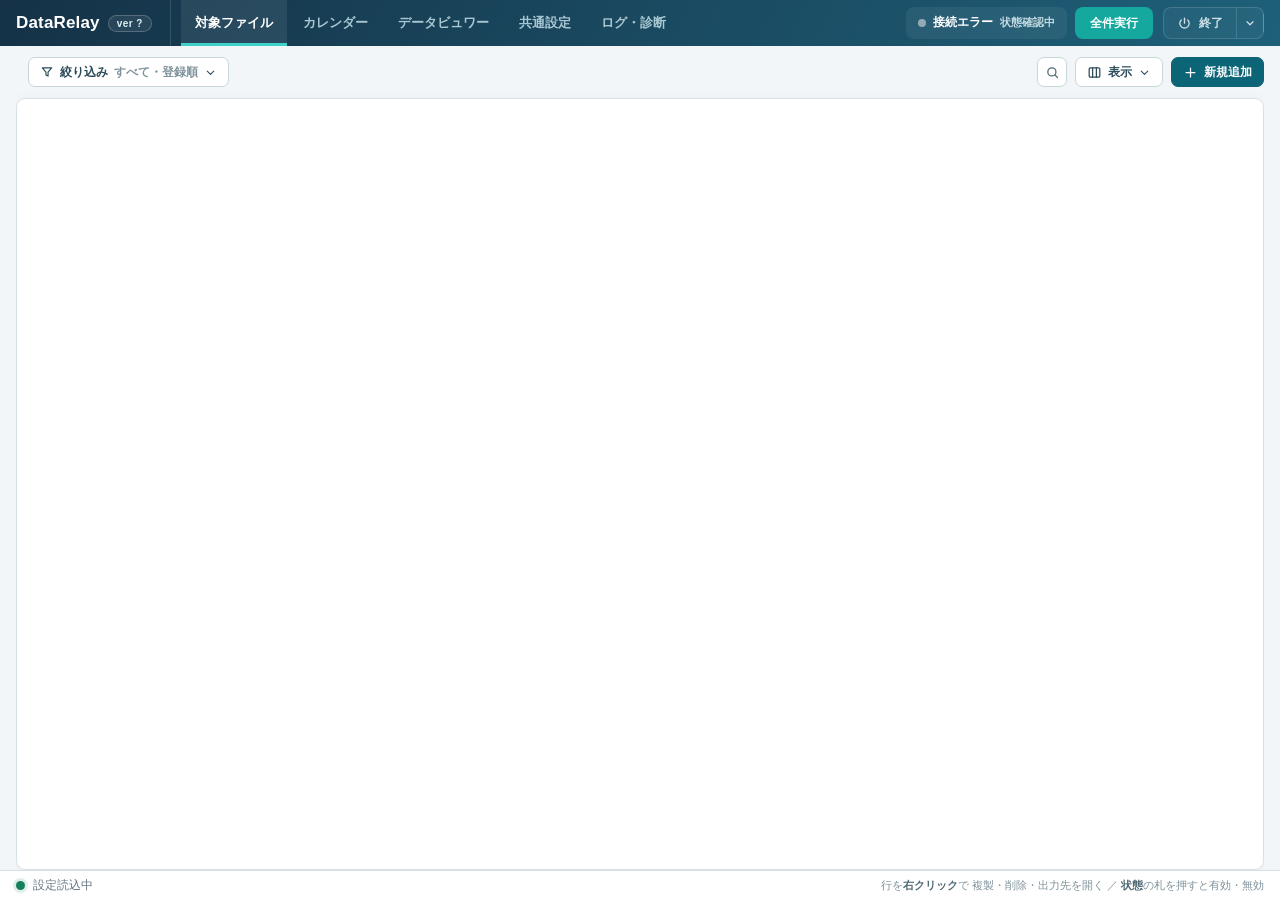
==== commit a3db8958: "上部のメニューを詰め直し、一覧の表を広く見せる（版 2.9.0） - 画面の切り替え（タブ）を上の帯の中へ入れ、帯を 46px に。帯の右は 実行の状態・全件実行・終了 だけにした - 対象ファイルの" ====
--- a/templates/index.html
+++ b/templates/index.html
@@ -1,5 +1,5 @@
-<!doctype html><html lang="ja"><head><meta charset="utf-8"><meta name="viewport" content="width=device-width,initial-scale=1"><title>DataRelay</title><link rel="icon" href="/favicon.ico" sizes="any"><link rel="icon" href="/static/favicon.svg" type="image/svg+xml"><link rel="stylesheet" href="/static/app.css?v=1.44.0-reload"></head><body>
-<header class="appbar"><div class="brand"><div class="brand-title"><h1>DataRelay</h1><button id="version-badge" class="version-badge" type="button" title="バージョン情報を表示">確認中</button><button id="update-badge" class="update-badge" type="button" hidden><i aria-hidden="true"></i>更新 休止中</button></div></div><div class="appbar-tools"><button type="button" class="runtime ctl" title="実行中の進捗を表示します"><i id="dot"></i><span class="rt-text"><b id="st">読込中</b><span id="sub">状態確認中</span></span></button><button type="button" id="bg-task" class="ctl bg-task" hidden title="裏で走っている調べもの・影実行です。押すとその対象を開きます"><i class="bg-spin" aria-hidden="true"></i><span class="bg-text"><b id="bg-task-title">調査中</b><span id="bg-task-sub">対象を確認中</span></span></button><button type="button" id="alert-badge" class="ctl alert-badge" hidden title="失敗などの知らせがあります。押すと内容を表示します"><i class="ab-ic" aria-hidden="true">!</i><span class="ab-text"><b id="alert-title">知らせ</b><span id="alert-sub">確認中</span></span></button><div class="ctl-group" role="group" aria-label="実行"><button type="button" id="run-selected" class="ctl ctl-quiet" title="チェックした対象だけを実行します">選択を実行<em id="sel-count" hidden>0</em></button><button type="button" id="run-all" class="ctl ctl-primary" title="有効なすべての対象を実行します">全件実行</button></div><div class="exit-split"><button type="button" id="app-exit" class="ctl ctl-exit" title="アプリを終了します"><svg viewBox="0 0 24 24" width="15" height="15" fill="none" stroke="currentColor" stroke-width="2.1" stroke-linecap="round" aria-hidden="true"><path d="M12 3.5v8"/><path d="M6.8 6.3a7.5 7.5 0 1 0 10.4 0"/></svg><span id="app-exit-label">終了</span></button><button type="button" id="app-exit-more" class="ctl ctl-exit exit-more" aria-haspopup="true" aria-expanded="false" aria-controls="exit-menu" title="終わり方を選びます"><svg viewBox="0 0 24 24" width="12" height="12" fill="none" stroke="currentColor" stroke-width="2.4" stroke-linecap="round" stroke-linejoin="round" aria-hidden="true"><path d="M6 9.5l6 6 6-6"/></svg></button><div id="exit-menu" class="exit-menu" hidden role="menu" aria-label="終わり方"><button type="button" role="menuitem" data-mode="quit"><b>終了する</b><small>後始末をしてから窓を閉じます。タスクバーには残りません</small></button><button type="button" role="menuitem" data-mode="tray"><b>タスクバーに入れる</b><small id="exit-tray-note">窓を通知領域に隠します。予定した自動実行はそのまま動きます</small></button></div></div></div></header>
+<!doctype html><html lang="ja"><head><meta charset="utf-8"><meta name="viewport" content="width=device-width,initial-scale=1"><title>DataRelay</title><link rel="icon" href="/favicon.ico" sizes="any"><link rel="icon" href="/static/favicon.svg" type="image/svg+xml"><link rel="stylesheet" href="/static/app.css?v=1.44.0-reload"></head><body data-pane="jobs">
+<header class="appbar"><div class="brand"><div class="brand-title"><h1>DataRelay</h1><button id="version-badge" class="version-badge" type="button" title="バージョン情報を表示">確認中</button><button id="update-badge" class="update-badge" type="button" hidden><i aria-hidden="true"></i>更新 休止中</button></div></div><nav aria-label="画面"><button class="on" data-p="jobs">対象ファイル</button><button data-p="calendar">カレンダー</button><button data-p="viewer">データビュワー</button><button data-p="paths" data-group="masters">共通設定</button><button data-p="logs">ログ・診断</button></nav><div class="appbar-tools"><button type="button" class="runtime ctl" title="実行中の進捗を表示します"><i id="dot"></i><span class="rt-text"><b id="st">読込中</b><span id="sub">状態確認中</span></span></button><button type="button" id="bg-task" class="ctl bg-task" hidden title="裏で走っている調べもの・影実行です。押すとその対象を開きます"><i class="bg-spin" aria-hidden="true"></i><span class="bg-text"><b id="bg-task-title">調査中</b><span id="bg-task-sub">対象を確認中</span></span></button><button type="button" id="alert-badge" class="ctl alert-badge" hidden title="失敗などの知らせがあります。押すと内容を表示します"><i class="ab-ic" aria-hidden="true">!</i><span class="ab-text"><b id="alert-title">知らせ</b><span id="alert-sub">確認中</span></span></button><button type="button" id="run-all" class="ctl ctl-primary" title="有効なすべての対象を実行します">全件実行</button><div class="exit-split"><button type="button" id="app-exit" class="ctl ctl-exit" title="アプリを終了します"><svg viewBox="0 0 24 24" width="15" height="15" fill="none" stroke="currentColor" stroke-width="2.1" stroke-linecap="round" aria-hidden="true"><path d="M12 3.5v8"/><path d="M6.8 6.3a7.5 7.5 0 1 0 10.4 0"/></svg><span id="app-exit-label">終了</span></button><button type="button" id="app-exit-more" class="ctl ctl-exit exit-more" aria-haspopup="true" aria-expanded="false" aria-controls="exit-menu" title="終わり方を選びます"><svg viewBox="0 0 24 24" width="12" height="12" fill="none" stroke="currentColor" stroke-width="2.4" stroke-linecap="round" stroke-linejoin="round" aria-hidden="true"><path d="M6 9.5l6 6 6-6"/></svg></button><div id="exit-menu" class="exit-menu" hidden role="menu" aria-label="終わり方"><button type="button" role="menuitem" data-mode="quit"><b>終了する</b><small>後始末をしてから窓を閉じます。タスクバーには残りません</small></button><button type="button" role="menuitem" data-mode="tray"><b>タスクバーに入れる</b><small id="exit-tray-note">窓を通知領域に隠します。予定した自動実行はそのまま動きます</small></button></div></div></div></header>
 <dialog id="alert-dialog"><div class="modal alert-modal">
 <div class="modalhead"><div><small>実行の知らせ</small><h2>確認が必要なこと</h2></div><button type="button" id="alert-close" class="iconbtn" aria-label="閉じる">×</button></div>
 <div class="modalbody alert-body"><div id="alert-retry" class="alert-retry" hidden></div><div id="alert-list" class="alert-list"></div></div>
@@ -54,11 +54,10 @@
 <div class="modalfoot"><button type="button" id="bulk-cancel" class="secondary">キャンセル</button><button type="button" id="bulk-apply" disabled>この内容で変更</button></div>
 </div></dialog>
 <main><div id="release-banner" class="release-banner" hidden role="status"><i id="rb-icon" class="rb-icon">↻</i><div class="rb-text"><b id="rb-title"></b><span id="rb-detail"></span></div><div class="rb-actions"><button id="rb-primary" type="button"></button><button id="rb-secondary" type="button" class="secondary"></button></div></div>
-<nav><button class="on" data-p="jobs">対象ファイル</button><button data-p="calendar">カレンダー</button><button data-p="viewer">データビュワー</button><button data-p="paths" data-group="masters">共通設定</button><button data-p="logs">ログ・診断</button></nav>
+
 <div id="drop-veil" class="drop-veil" hidden><div class="drop-card"><i>＋</i><b id="drop-title">ここに落として取り込む</b><span id="drop-note">EXCEL（.xlsx）でも JSON でも受けます</span></div></div>
-<div id="subnav" class="subnav" hidden><button data-p="paths">基本設定</button><button data-p="layouts">読取マスタ</button><button data-p="joins">ファイル結合</button><button data-p="mqueries">Power Query</button><span class="subnav-note">一度決めて、いくつもの対象から使い回す設定です</span></div>
-<section id="jobs" class="on"><div class="commandbar"><div class="searchbox"><span>検索</span><input id="search" placeholder="名称、入力（RNE・テキスト・結合）、出力先、ファイル名"></div><select id="filter-enabled"><option value="all">状態: すべて</option><option value="enabled">有効</option><option value="disabled">無効</option></select><select id="filter-schedule"><option value="all">予定: すべて</option><option value="scheduled">自動実行あり</option><option value="manual">手動のみ</option></select><select id="sort"><option value="order">登録順</option><option value="name">名称順</option><option value="rne">入力名順</option><option value="output">出力先順</option><option value="schedule">予定数順</option></select><button id="add" class="secondary">新規追加</button></div><div id="fresh-board" class="fresh-board" hidden></div>
-<div class="listmeta"><span id="summary"></span><span class="rc-hint"><b>状態</b>のバッジを押すと有効・無効を切り替えます／<b>複製・削除</b>や出力先を開くなどは、行を<b>右クリック</b></span><div><button id="bulk-edit" class="textbtn" hidden>選択した対象をまとめて変更</button><button id="export-selected" class="textbtn" hidden>選択した対象を書き出す</button><button id="col-config" class="textbtn">列の表示</button><button id="select-visible" class="textbtn">表示対象を選択</button><button id="clear-selection" class="textbtn">選択解除</button></div></div><aside id="command-queue" class="command-queue"><div class="queue-head"><div><b>実行キュー</b><span id="cq-summary">待機なし</span></div><div id="cq-overall" class="cq-overall" hidden><div><span id="cq-progress-label">全体 0 / 0</span><b id="cq-progress-percent">0%</b></div><div class="cq-progress-track"><i id="cq-progress-bar"></i><i id="cq-progress-run" class="cq-progress-run"></i></div></div><button id="cq-toggle" class="secondary" type="button">一覧</button></div><div id="cq-list" class="cq-list" hidden></div></aside><div class="tablebox"><table class="jobs-table"><thead id="jobs-head"></thead><tbody id="jobs-body"></tbody></table><div id="empty" class="empty" hidden>条件に一致する対象はありません。</div></div></section>
+<div id="subnav" class="subnav" hidden title="一度決めて、いくつもの対象から使い回す設定です"><button data-p="paths">基本設定</button><button data-p="layouts">読取マスタ</button><button data-p="joins">ファイル結合</button><button data-p="mqueries">Power Query</button></div>
+<section id="jobs" class="on"><div class="jobbar"><div class="jb-idle"><span id="summary" class="jb-count"></span><div class="jb-anchor"><button type="button" id="filter-open" class="tbtn" aria-haspopup="dialog" aria-expanded="false" aria-controls="filter-pop" title="検索・状態・予定・並び順"><svg viewBox="0 0 24 24" width="14" height="14" fill="none" stroke="currentColor" stroke-width="2" stroke-linecap="round" stroke-linejoin="round" aria-hidden="true"><path d="M4 5h16l-6.2 7.4V19l-3.6-1.8v-4.8z"/></svg>絞り込み<small id="filter-summary">すべて・登録順</small><svg viewBox="0 0 24 24" width="13" height="13" fill="none" stroke="currentColor" stroke-width="2" stroke-linecap="round" stroke-linejoin="round" aria-hidden="true"><path d="M6 9.5l6 6 6-6"/></svg></button><div id="filter-pop" class="jb-pop jb-filter" role="dialog" aria-label="絞り込み" hidden><label class="jb-search">検索<input id="search" placeholder="名称、入力（RNE・テキスト・結合）、出力先、ファイル名"></label><label>状態<select id="filter-enabled"><option value="all">すべて</option><option value="enabled">有効</option><option value="disabled">無効</option></select></label><label>予定<select id="filter-schedule"><option value="all">すべて</option><option value="scheduled">自動実行あり</option><option value="manual">手動のみ</option></select></label><label>並び<select id="sort"><option value="order">登録順</option><option value="name">名称順</option><option value="rne">入力名順</option><option value="output">出力先順</option><option value="schedule">予定数順</option></select></label><div class="jb-pop-foot"><small>見出しを押しても並べ替えられます</small><button type="button" id="filter-reset" class="secondary">すべて表示に戻す</button></div></div></div><button type="button" id="fresh-chip" class="tbtn warn" hidden title="閉じた確認待ちの知らせを、もう一度開きます（一覧の左に線の付いた行）"></button><span class="jb-sp"></span><button type="button" id="search-open" class="tbtn icon" title="検索（Ctrl+F）" aria-label="検索"><svg viewBox="0 0 24 24" width="15" height="15" fill="none" stroke="currentColor" stroke-width="2" stroke-linecap="round" stroke-linejoin="round" aria-hidden="true"><circle cx="11" cy="11" r="6.5"/><path d="M20 20l-4.2-4.2"/></svg></button><div class="jb-anchor"><button type="button" id="view-open" class="tbtn" aria-haspopup="menu" aria-expanded="false" aria-controls="view-menu"><svg viewBox="0 0 24 24" width="15" height="15" fill="none" stroke="currentColor" stroke-width="2" stroke-linecap="round" stroke-linejoin="round" aria-hidden="true"><rect x="3.5" y="4.5" width="17" height="15" rx="2"/><path d="M9 4.5v15M15 4.5v15"/></svg>表示<svg viewBox="0 0 24 24" width="13" height="13" fill="none" stroke="currentColor" stroke-width="2" stroke-linecap="round" stroke-linejoin="round" aria-hidden="true"><path d="M6 9.5l6 6 6-6"/></svg></button><div id="view-menu" class="jb-pop jb-menu" role="menu" aria-label="表示" hidden><button type="button" id="col-config" role="menuitem">列の表示…</button><button type="button" id="select-visible" role="menuitem">表示している対象をすべて選ぶ</button></div></div><button type="button" id="add" class="tbtn add"><svg viewBox="0 0 24 24" width="15" height="15" fill="none" stroke="currentColor" stroke-width="2" stroke-linecap="round" stroke-linejoin="round" aria-hidden="true"><path d="M12 5v14M5 12h14"/></svg>新規追加</button></div><div class="jb-sel" hidden><b><em id="sel-count">0</em>件を選択中</b><button type="button" id="run-selected" class="tbtn go" title="チェックした対象だけを実行します"><svg viewBox="0 0 24 24" width="15" height="15" fill="none" stroke="currentColor" stroke-width="2" stroke-linecap="round" stroke-linejoin="round" aria-hidden="true"><path d="M8 5.5v13l10.5-6.5z"/></svg>選んだ対象を実行</button><button type="button" id="bulk-edit" class="tbtn" hidden><svg viewBox="0 0 24 24" width="15" height="15" fill="none" stroke="currentColor" stroke-width="2" stroke-linecap="round" stroke-linejoin="round" aria-hidden="true"><path d="M4 20h4L19 9l-4-4L4 16z"/></svg>まとめて変更</button><button type="button" id="export-selected" class="tbtn"><svg viewBox="0 0 24 24" width="15" height="15" fill="none" stroke="currentColor" stroke-width="2" stroke-linecap="round" stroke-linejoin="round" aria-hidden="true"><path d="M12 4v11M7.5 10.5L12 15l4.5-4.5M5 19.5h14"/></svg>書き出す</button><button type="button" id="clear-selection" class="tbtn x"><svg viewBox="0 0 24 24" width="15" height="15" fill="none" stroke="currentColor" stroke-width="2" stroke-linecap="round" stroke-linejoin="round" aria-hidden="true"><path d="M6 6l12 12M18 6L6 18"/></svg>選択を解除</button></div></div><div id="fresh-board" class="fresh-line" role="status" hidden></div><aside id="command-queue" class="command-queue" hidden><div class="queue-head"><div><b>実行キュー</b><span id="cq-summary">待機なし</span></div><div id="cq-overall" class="cq-overall" hidden><div><span id="cq-progress-label">全体 0 / 0</span><b id="cq-progress-percent">0%</b></div><div class="cq-progress-track"><i id="cq-progress-bar"></i><i id="cq-progress-run" class="cq-progress-run"></i></div></div><button id="cq-toggle" class="secondary" type="button">一覧</button></div><div id="cq-list" class="cq-list" hidden></div></aside><div class="tablebox"><table class="jobs-table"><thead id="jobs-head"></thead><tbody id="jobs-body"></tbody></table><div id="empty" class="empty" hidden>条件に一致する対象はありません。</div></div></section>
 <section id="calendar"><div class="cal-shell">
 <div class="cal-toolbar">
 <div class="cal-nav"><button id="cal-prev" class="secondary iconnav" type="button" aria-label="前の月">‹</button><button id="cal-today" class="secondary" type="button">今日</button><button id="cal-next" class="secondary iconnav" type="button" aria-label="次の月">›</button><h2 id="cal-title" class="cal-title">—</h2></div>
@@ -174,7 +173,7 @@
 
 </div></div></section>
 <section id="logs"><div class="lg-band" role="status" aria-label="アプリと事前診断の状態"><span id="mon-state" class="hb-status checking">確認中</span><span id="mon-facts" class="lg-facts">確認を始めています</span><span class="lg-sep" aria-hidden="true"></span><span id="diag-chip" class="pill lg-diag">事前診断 まだ</span><span id="diag-facts" class="lg-facts">接続・API・RNE の置き場をまとめて確かめます</span><span class="lg-sp"></span><button id="validate" class="secondary">診断を実行</button><div class="lg-popwrap"><button id="mon-more-open" type="button" class="pv-link lg-more" aria-expanded="false">アプリ監視の詳細 ▾</button><div id="mon-more" class="lg-pop lg-monpop" hidden><b>アプリ監視</b><small>窓（DataRelay.exe）と中身（Python）のつながり。中身が止まったときは、窓が自動で起こし直します。</small><div class="hb-grid"><div><small>中身の pid</small><b id="mon-pid">—</b></div><div><small>Python</small><b id="mon-python">—</b></div><div><small>中身の版</small><b id="mon-version">—</b></div><div><small>往復時間</small><b id="mon-latency">—</b></div><div><small>起こし直し</small><b id="mon-restarts">0回</b></div><div><small>最後の起こし直し</small><b id="mon-last-restart">—</b></div><div><small>exe の置き場</small><b id="mon-place">—</b></div><div><small>最終確認</small><b id="mon-checked">—</b></div></div><div class="hb-foot"><span id="mon-detail">確認を始めています</span><button id="mon-check" type="button" class="secondary">今すぐ確認</button></div></div></div></div><div class="lg-two"><aside class="lg-runs"><div class="lg-runsh"><b>実行の記録</b><small id="log-runs-count"></small><span class="lg-sp"></span><label class="lg-tg"><input id="log-only-bad" type="checkbox">失敗だけ</label></div><div id="log-runs" class="lg-runlist" role="listbox" aria-label="実行の記録"></div></aside><article class="lg-detail"><div class="lg-dh"><div class="lg-dtitle"><b id="log-run-title">ログを読んでいます</b><span id="log-run-sub"></span></div><span id="log-run-state" class="pill"></span><span class="lg-sp"></span><div class="lg-popwrap"><button id="log-report-open" type="button" aria-expanded="false">報告用にコピー</button><div id="log-report-pop" class="lg-pop lg-report" hidden><b>報告用にコピー</b><small>改良の相談や不具合を伝えるとき、この実行について次をまとめて写します</small><label><input type="checkbox" data-part="summary" checked>要約（結果・時間・対象ごとの結果）</label><label><input type="checkbox" data-part="env" checked>環境（版・PC・API・同時実行ライン）</label><label><input type="checkbox" data-part="issues" checked>エラーと注意の行（前後3行も）</label><label><input type="checkbox" data-part="full">この実行のログの全文</label><div class="lg-row"><button id="log-report-copy" type="button">写す</button><small id="log-report-size"></small></div></div></div><button id="log-copy-run" type="button" class="secondary">全文コピー</button><button id="log-delete-run" type="button" class="secondary danger-lite" title="この実行のログを消します">消す</button></div><div id="log-run-jobs" class="lg-jline"></div><div class="lg-tools"><input id="log-filter-text" placeholder="対象名・工程・エラーの言葉で探す"><select id="log-filter-kind" aria-label="種類"><option value="all">すべての種類</option><option value="execution">実行処理</option><option value="setting">設定変更</option><option value="queue">実行キュー</option><option value="performance">性能計測</option><option value="publish">公開処理</option><option value="error">エラー</option></select><select id="log-filter-level" aria-label="レベル"><option value="all">すべてのレベル</option><option value="info">INFO</option><option value="warning">WARNING</option><option value="error">ERROR</option></select><span id="log-filter-summary" class="lg-count"></span><span class="lg-sp"></span><button id="log-next-issue" type="button" class="secondary" hidden>↓ エラーへ</button><div class="lg-popwrap"><button id="log-more-open" type="button" class="secondary" aria-expanded="false">その他 ▾</button><div id="log-more-pop" class="lg-pop lg-menu" hidden><button id="reload" type="button">読み直す</button><button id="copy-all-log" type="button">ログ全体をコピー</button><button id="copy-filtered-log" type="button">表示中の行をコピー</button><hr><span id="log-size" class="log-size">—</span><button id="rotate-log" type="button" title="いまのログを app.1.log へ送り、新しいログを始めます。実行中はできません">いまここで区切る</button><hr><label class="lg-ret">保存期間<select id="log-retention-days"><option value="7">7日</option><option value="30" selected>30日</option><option value="90">90日</option><option value="365">1年</option></select></label><button id="delete-old-log" type="button" class="is-danger">保存期間より古いログを消す</button><button id="delete-filtered-log" type="button" class="is-danger">表示中の行を消す</button><button id="clear-log" type="button" class="is-danger">ログをすべて消す</button></div></div></div><div id="log" class="lg-lines" tabindex="0" aria-label="選んだ実行のログ"></div></article></div></section></main>
-<div id="job-context-menu" class="job-context-menu" hidden role="menu"><div class="jcm-head"><b id="jcm-name">—</b><span id="jcm-rne">—</span></div><button data-action="run" data-key="Enter">実行</button><button data-action="edit" data-key="E">設定を開く</button><button data-action="inspect" data-key="I">RNEの調査を開く</button><button data-action="inspect-now">いますぐ調査する（裏で実行）</button><i class="jcm-label">開く</i><button data-action="open-output">出力先フォルダー</button><button data-action="open-rne">RNEのフォルダー</button><button data-action="viewer">データビュワーで表示</button><button data-action="log">この対象のログを見る</button><i class="jcm-label">コピー</i><button data-action="copy-rne">RNEパス</button><button data-action="copy-output">出力先</button><button data-action="copy-file">出力ファイル名</button><i class="jcm-label">並び・状態</i><div class="jcm-pair"><button data-action="move-up">↑ 上へ</button><button data-action="move-down">↓ 下へ</button></div><button data-action="duplicate">複製</button><button data-action="export">登録内容を書き出す（ZIP）</button><button data-action="toggle">有効・無効を切替</button><hr><button data-action="delete" class="danger">削除</button></div><footer><span class="autosave-mark" aria-hidden="true"></span><span class="autosave-lead">設定は変更した時点で保存されます</span><span id="dirty" class="autosave-state" role="status" aria-live="polite">設定読込中</span></footer><div id="toast"></div><dialog id="diagnostic-dialog"><div class="diagnostic-modal"><div class="modalhead"><div><small>PRE-FLIGHT DIAGNOSTICS</small><h2>事前診断結果</h2></div><button id="diagnostic-close" class="iconbtn" aria-label="閉じる">×</button></div><div class="diagnostic-summary"><div id="diagnostic-state" class="diag-state">確認中</div><div id="diagnostic-counts" class="diag-counts"></div><p id="check-scope"></p></div><div id="checks" class="diagnostic-results"></div><div class="modalfoot"><button id="diagnostic-close-foot" class="secondary">閉じる</button></div></div></dialog><dialog id="waiting-dialog"><div class="waiting-card"><div class="waiting-spinner"></div><span id="waiting-engine" class="waiting-engine">共通処理</span><strong id="waiting-title">確認中</strong><span id="waiting-detail">処理を開始しています...</span><small id="waiting-elapsed">経過 00:00</small></div></dialog><dialog id="path-suggestion"><div class="suggest-modal"><div class="modalhead"><h2>パス確認結果</h2><button id="suggest-close" class="iconbtn">×</button></div><div id="suggest-content" class="modalbody"></div></div></dialog><dialog id="version-dialog"><div class="version-modal"><div class="version-hero"><div class="version-hero-main"><small>DATARELAY</small><h2 id="version-current">確認中</h2><div id="version-meta" class="version-chips"></div></div><button id="version-close" class="iconbtn" aria-label="閉じる">×</button></div><div class="version-bar"><b>更新履歴</b><span id="version-count" class="version-count"></span><span class="version-bar-actions"><button id="version-expand" class="secondary">すべて開く</button><button id="version-collapse" class="secondary">最新だけ開く</button></span></div><div class="modalbody"><div id="version-changelog" class="changelog"></div></div></div></dialog><dialog id="server-lost-overlay" class="server-lost-dialog"><div class="server-lost-card"><i class="server-lost-icon">!</i><h2>アプリの中身（Python）が応答していません</h2><p>窓が中身を起こし直しています。起こし直すと、予定した自動実行もそのまま続きます。実行中だった処理は、起こし直したあと実行ログで確認できます。</p><small id="server-lost-detail">起こし直しを待っています…</small><button id="server-lost-reload" class="secondary">今すぐ確認</button></div></dialog><dialog id="progress-dialog"><div class="progress-modal"><div class="progress-head"><div><small>ファイル作成処理</small><h2 id="p-title">処理を開始しています</h2></div><span id="p-state" class="progress-state">実行中</span></div><div id="queue-summary" class="queue-summary" hidden></div><div class="overall"><div class="progress-meta"><span id="p-count">全体 0 / 0</span><b id="p-percent">0%</b></div><div class="progress-track"><div id="p-bar"></div></div></div><div class="current-box"><span>現在の対象</span><strong id="p-job">準備中</strong><small id="p-output"></small><div id="p-activity" class="activity-line"><i></i><span>処理を準備しています</span></div></div><ol id="p-steps" class="steps"><li data-step="prepare">設定確認</li><li data-step="launch">API初期化</li><li data-step="connect">APIセッション接続</li><li data-step="ready">実行対象の準備</li><li data-step="open">RNE読込み</li><li data-step="save">問い合わせ実行</li><li data-step="wait">API結果保存・検証</li><li data-step="close">カタログ解放</li><li data-step="export">出力ファイル作成</li><li data-step="publish">検査・公開</li><li data-step="complete">完了</li></ol><div id="p-results" class="progress-results" hidden></div><div id="p-error" class="progress-error" hidden></div><div class="progress-foot"><span id="p-elapsed">経過時間 00:00:00</span><span id="p-engine">抽出方式: API確認中</span><button id="p-background" class="secondary">バックグラウンドへ</button><button id="p-close" hidden>閉じる</button></div></div></dialog>
+<div id="job-context-menu" class="job-context-menu" hidden role="menu"><div class="jcm-head"><b id="jcm-name">—</b><span id="jcm-rne">—</span></div><button data-action="run" data-key="Enter">実行</button><button data-action="edit" data-key="E">設定を開く</button><button data-action="inspect" data-key="I">RNEの調査を開く</button><button data-action="inspect-now">いますぐ調査する（裏で実行）</button><i class="jcm-label">開く</i><button data-action="open-output">出力先フォルダー</button><button data-action="open-rne">RNEのフォルダー</button><button data-action="viewer">データビュワーで表示</button><button data-action="log">この対象のログを見る</button><i class="jcm-label">コピー</i><button data-action="copy-rne">RNEパス</button><button data-action="copy-output">出力先</button><button data-action="copy-file">出力ファイル名</button><i class="jcm-label">並び・状態</i><div class="jcm-pair"><button data-action="move-up">↑ 上へ</button><button data-action="move-down">↓ 下へ</button></div><button data-action="duplicate">複製</button><button data-action="export">登録内容を書き出す（ZIP）</button><button data-action="toggle">有効・無効を切替</button><hr><button data-action="delete" class="danger">削除</button></div><footer><span class="autosave-mark" aria-hidden="true"></span><span id="dirty" class="autosave-state" role="status" aria-live="polite">設定読込中</span><span class="foot-hint">行を<b>右クリック</b>で 複製・削除・出力先を開く ／ <b>状態</b>の札を押すと有効・無効</span></footer><div id="toast"></div><dialog id="diagnostic-dialog"><div class="diagnostic-modal"><div class="modalhead"><div><small>PRE-FLIGHT DIAGNOSTICS</small><h2>事前診断結果</h2></div><button id="diagnostic-close" class="iconbtn" aria-label="閉じる">×</button></div><div class="diagnostic-summary"><div id="diagnostic-state" class="diag-state">確認中</div><div id="diagnostic-counts" class="diag-counts"></div><p id="check-scope"></p></div><div id="checks" class="diagnostic-results"></div><div class="modalfoot"><button id="diagnostic-close-foot" class="secondary">閉じる</button></div></div></dialog><dialog id="waiting-dialog"><div class="waiting-card"><div class="waiting-spinner"></div><span id="waiting-engine" class="waiting-engine">共通処理</span><strong id="waiting-title">確認中</strong><span id="waiting-detail">処理を開始しています...</span><small id="waiting-elapsed">経過 00:00</small></div></dialog><dialog id="path-suggestion"><div class="suggest-modal"><div class="modalhead"><h2>パス確認結果</h2><button id="suggest-close" class="iconbtn">×</button></div><div id="suggest-content" class="modalbody"></div></div></dialog><dialog id="version-dialog"><div class="version-modal"><div class="version-hero"><div class="version-hero-main"><small>DATARELAY</small><h2 id="version-current">確認中</h2><div id="version-meta" class="version-chips"></div></div><button id="version-close" class="iconbtn" aria-label="閉じる">×</button></div><div class="version-bar"><b>更新履歴</b><span id="version-count" class="version-count"></span><span class="version-bar-actions"><button id="version-expand" class="secondary">すべて開く</button><button id="version-collapse" class="secondary">最新だけ開く</button></span></div><div class="modalbody"><div id="version-changelog" class="changelog"></div></div></div></dialog><dialog id="server-lost-overlay" class="server-lost-dialog"><div class="server-lost-card"><i class="server-lost-icon">!</i><h2>アプリの中身（Python）が応答していません</h2><p>窓が中身を起こし直しています。起こし直すと、予定した自動実行もそのまま続きます。実行中だった処理は、起こし直したあと実行ログで確認できます。</p><small id="server-lost-detail">起こし直しを待っています…</small><button id="server-lost-reload" class="secondary">今すぐ確認</button></div></dialog><dialog id="progress-dialog"><div class="progress-modal"><div class="progress-head"><div><small>ファイル作成処理</small><h2 id="p-title">処理を開始しています</h2></div><span id="p-state" class="progress-state">実行中</span></div><div id="queue-summary" class="queue-summary" hidden></div><div class="overall"><div class="progress-meta"><span id="p-count">全体 0 / 0</span><b id="p-percent">0%</b></div><div class="progress-track"><div id="p-bar"></div></div></div><div class="current-box"><span>現在の対象</span><strong id="p-job">準備中</strong><small id="p-output"></small><div id="p-activity" class="activity-line"><i></i><span>処理を準備しています</span></div></div><ol id="p-steps" class="steps"><li data-step="prepare">設定確認</li><li data-step="launch">API初期化</li><li data-step="connect">APIセッション接続</li><li data-step="ready">実行対象の準備</li><li data-step="open">RNE読込み</li><li data-step="save">問い合わせ実行</li><li data-step="wait">API結果保存・検証</li><li data-step="close">カタログ解放</li><li data-step="export">出力ファイル作成</li><li data-step="publish">検査・公開</li><li data-step="complete">完了</li></ol><div id="p-results" class="progress-results" hidden></div><div id="p-error" class="progress-error" hidden></div><div class="progress-foot"><span id="p-elapsed">経過時間 00:00:00</span><span id="p-engine">抽出方式: API確認中</span><button id="p-background" class="secondary">バックグラウンドへ</button><button id="p-close" hidden>閉じる</button></div></div></dialog>
 <dialog id="editor"><form method="dialog" class="modal"><div class="modalhead"><div><small>対象ファイル設定</small><h2 id="modal-title">対象を編集</h2></div><button value="cancel" class="iconbtn" aria-label="閉じる">×</button></div><div class="modalbody"><input id="m-id" type="hidden">
 <div class="editor-tabs" role="tablist">
 <button type="button" class="editor-tab on" data-etab="basic" role="tab"><i class="etab-badge eb-io">1</i><span class="etab-text"><b>基本と入出力</b><small>名称・RNE・出力先</small></span></button>
--- a/static/app.css
+++ b/static/app.css
@@ -210,15 +210,8 @@
 .rt-text span{font-size:10px;color:#c3dbe4;white-space:nowrap;overflow:hidden;text-overflow:ellipsis}
 
 /* 実行の2つは1つの塊にする。同じ系統の操作だと形で分かる。 */
-.ctl-group{display:flex;height:var(--ctl-h);border:1px solid var(--ctl-edge);border-radius:var(--ctl-r);overflow:hidden;background:#ffffff0f}
-.ctl-group .ctl{height:100%;border-radius:0;border:0}
-.ctl-group .ctl+.ctl{box-shadow:inset 1px 0 0 var(--ctl-edge)}
-.ctl-quiet:hover:not(:disabled){background:var(--ctl-face-on)}
 .ctl-primary{background:#14a89f;color:#fff}
 .ctl-primary:hover:not(:disabled){background:#17bdb2}
-#sel-count{font-style:normal;font-size:10.5px;font-weight:900;min-width:18px;height:18px;padding:0 5px;
-           display:inline-grid;place-items:center;border-radius:99px;background:#ffffff2e;color:#fff}
-#sel-count[hidden]{display:none}
 
 /* 終了は塊から離す。既定は静かに、触れたときだけ赤くする。 */
 .ctl-exit{margin-left:2px;color:#cfe0e7;background:#ffffff0a;border-color:#ffffff24;padding:0 13px}
@@ -921,11 +914,6 @@
 .output-link.is-common{color:#8496a0;font-weight:600}
 .output-link.is-common:hover{color:#087c98}
 .output-link.is-different{color:#a76100}
-.lm-counts{display:block}
-.lm-common{display:flex;align-items:center;gap:6px;min-width:0;margin-top:2px}
-.lm-common i{font-style:normal;font-size:10.5px;font-weight:800;color:#6d818c;background:#eef3f5;border-radius:4px;padding:1px 6px;flex:none}
-.lm-common .output-link{font-size:11.5px}
-.listmeta #summary{min-width:0}
 /* Drag handle vertical centering: align the glyph and checkbox to the row's visual center. */
 .jobs-table td.c-check{vertical-align:middle;padding-top:0;padding-bottom:0}
 .jobs-table tr.reorderable .drag-handle{display:inline-flex;align-items:center;justify-content:center;width:12px;height:16px;margin-right:4px;vertical-align:middle;line-height:16px;transform:translateY(-1px)}
@@ -1565,7 +1553,6 @@
    「保存できているかを見る場所」になったので、状態が一目で分かる形にする。 */
 footer{justify-content:flex-start;gap:10px}
 .autosave-mark{width:9px;height:9px;border-radius:50%;background:#16805d;flex:none;box-shadow:0 0 0 3px #16805d22}
-.autosave-lead{font-size:12px;font-weight:800;color:#33505c}
 .autosave-state{margin-left:auto;font-size:12px;color:var(--muted);display:inline-flex;align-items:center;gap:6px;padding:4px 11px;border-radius:999px;background:#f1f5f7;border:1px solid #e2eaee}
 .autosave-state.is-saving{color:#0b6d86;background:#e9f5f8;border-color:#cbe6ee}
 .autosave-state.is-ok{color:#0c6b4d;background:#eaf6f1;border-color:#cbe6da}
@@ -1698,9 +1685,6 @@
 .jcm-label{display:block;font-style:normal;font-size:9.5px;font-weight:900;letter-spacing:.06em;color:#8fa1a9;padding:7px 9px 3px}
 .jcm-pair{display:grid;grid-template-columns:1fr 1fr;gap:4px}
 .jcm-pair button{text-align:center}
-.rc-hint{margin-left:auto;margin-right:12px;font-size:11px;color:#80939b}
-.rc-hint b{color:#0b6d86}
-@media(max-width:1100px){.rc-hint{display:none}}
 
 /* V1.73: 速さを測る。選ぶ場所を1枚にまとめてある。
    以前は「まとめて測る」「1つずつ測る」「軸を比べる」が別々の枠で、同じ設定が
@@ -1942,17 +1926,14 @@
    これまでは appbar / main / footer がそれぞれ 1580px・1620px と別々に
    最大幅を持ち、横に広いディスプレイでは中身が伸びずに左右の余白だけが
    際限なく広がっていた（実測 2560px幅で片側470px）。
-   考え方は次の3つだけ。
-     ・余白は最小22px。狭い画面では余白を削って中身を優先する
-     ・余白は最大120pxまで。ここを超えたら中身のほうを広げる
+   考え方は次の2つだけ。
+     ・左右の余白は 16px で一定。広い画面ほど余白を増やして中身を細くすると、
+       いちばん長く見る一覧の表が狭くなる（2.9.0 まで 1728px幅で片側 54px あった）
      ・中身は2200pxで頭打ち。1行が長くなりすぎると逆に読みにくいため
    ============================================================ */
 :root{
- --gutter-min:22px;      /* いちばん詰めたときの左右の余白 */
- --gutter-max:120px;     /* 余白はここまで。これ以上は中身を広げる */
- --shell-base:1620px;    /* この幅までは余白を増やして中身を保つ */
+ --app-gutter:16px;      /* 左右の余白 */
  --shell-max:2200px;     /* 中身の上限。読みやすさのため無制限にはしない */
- --app-gutter:clamp(var(--gutter-min),calc((100vw - var(--shell-base)) / 2),var(--gutter-max));
  --app-shell:min(calc(100vw - var(--app-gutter) * 2),var(--shell-max));
  /* 帯（appbar・footer）の内側余白。中身の左右端を main とそろえる */
  --app-pad:max(var(--app-gutter),calc((100vw - var(--shell-max)) / 2));
@@ -1990,30 +1971,6 @@
 .outopt .naming-field>span{display:flex;align-items:baseline;gap:8px;flex-wrap:wrap}
 .outopt .hint{margin:0;font-size:10.5px;color:#7f929a;line-height:1.6}
 
-/* データの鮮度。すべて予定どおりなら何も出さない（問題が無いときに場所を取らない）。 */
-.fresh-board{margin:11px 0 0;padding:11px 12px;border:1px solid #e7d6b4;border-radius:9px;background:#fdfaf4;display:grid;gap:8px}
-.fresh-board[hidden]{display:none!important}
-.fb-head{display:flex;align-items:baseline;gap:10px;flex-wrap:wrap}
-.fb-head b{font-size:12.5px;color:#7a5a18}
-.fb-head small{font-size:10.5px;color:#93a4ab}
-.fb-close{margin-left:auto;align-self:center;background:transparent;color:#9a8a68;font-size:17px;line-height:1;padding:2px 8px;border-radius:6px}
-.fb-close:hover{background:#f3ead8;color:#6d5418}
-.fb-rows{display:grid;gap:5px}
-.fb-row{display:grid;grid-template-columns:102px minmax(120px,1fr) minmax(0,1.4fr) minmax(0,1fr);gap:10px;
- align-items:center;text-align:left;padding:7px 10px;border:1px solid #e2eaee;border-radius:8px;
- background:#fff;color:#3f5661;font-size:11.5px;font-weight:400;cursor:pointer}
-.fb-row:hover{border-color:#8fb6c2;background:#f6fbfc}
-.fb-row>i{font-style:normal;font-size:10px;font-weight:900;text-align:center;padding:4px 0;border-radius:999px}
-.fb-row.fb-ng>i{color:#a4463d;background:#fbe9e6}
-.fb-row.fb-warn>i{color:#8a5f19;background:#f7efe0}
-.fb-row b{font-size:12px;color:#22404d;overflow:hidden;text-overflow:ellipsis;white-space:nowrap}
-.fb-row span,.fb-row small{color:#7f929a;overflow:hidden;text-overflow:ellipsis;white-space:nowrap}
-.fb-row small{font-size:10.5px}
-/* 経過は、この板でも一覧でも同じ役割 ―― 最初に読ませる値。言い方も色もそろえる。 */
-.fb-row b.fb-age{font-size:12.5px;font-weight:800;color:#8a5f19;margin-right:5px}
-.fb-row.fb-ng b.fb-age{color:#a4463d}
-.fb-more{font-size:11.5px;color:#7c6a45;padding:5px 3px 1px}
-@media(max-width:900px){.fb-row{grid-template-columns:80px minmax(0,1fr)}.fb-row span,.fb-row small{grid-column:2}}
 /* 実績の推移。並べてみないと「急に減った」「だんだん遅い」に気づけない。 */
 .trendbox{margin-top:12px}
 .trend{display:grid;gap:9px;margin-top:7px}
@@ -2367,12 +2324,6 @@
  border-radius:999px;justify-self:start}
 .jn-hint-again:hover{background:#f2f8f9;border-color:#cfe6ec;color:#0b6570}
 
-/* 差し替えられなかった理由。「使用中でした」だけでは直しようがないので、
-   何番のエラーで、何秒粘って、次に何をすればよいのかまで出す。 */
-.fb-why{grid-column:2/-1;display:grid;gap:2px;margin-top:4px;padding:6px 8px;font-style:normal;
- background:#fffaf1;border:1px solid #ecd9b4;border-radius:7px}
-.fb-why b{font-size:10.5px;color:#8a6114}
-.fb-why span{font-size:10px;color:#7a6a52;line-height:1.6}
 
 /* ---- 共通設定の下の段 -------------------------------------------------------
    読取マスタと結合マスタは「一度決めて、いくつもの対象から使い回すもの」で、
@@ -2388,8 +2339,6 @@
  border:0;border-radius:7px}
 .subnav button:hover{background:#e3edef;color:#31505d}
 .subnav button.on{background:#fff;color:#0b6570;box-shadow:0 1px 3px rgba(18,60,72,.14)}
-.subnav-note{margin-left:auto;padding-right:6px;font-size:10.5px;color:#8299a2}
-@media(max-width:900px){.subnav-note{display:none}}
 
 /* ---- マスタの出し入れ ------------------------------------------------------
    書き出しと取り込みは一組の操作なので、ひとまとまりに置く。形式を選ぶのは
@@ -3331,3 +3280,113 @@
 .mrp-none.wait{border-color:#d3e0e5;background:#f8fbfb;color:#6b7f88}
 /* 後処理のタブは、広い表（繰り返しの列で 100 列を超えるなど）でも窓の幅に収め、表の中で横に送る（2.7.0。グリッドの既定 min-width:auto だと表の幅まで広がり、おすすめのボタンが窓の外に出た） */
 .editor-pane[data-etab="post"]{grid-template-columns:minmax(0,1fr)}#post-pane{min-width:0}
+
+/* ============================================================
+   2.9.0 上部を詰めて、一覧の表を広く見せる（案の比べ方は tests/ui-proposals/2026-10-topbar）。
+   これまでは 帯 68px → タブ → 検索の段 → 件数と操作の2行 → 実行キューの段 と積まれ、
+   表の見出しが 1728×1152 で上から約24%、確認待ちの知らせが出ると約43% まで下がっていた。
+     ・タブは帯の中へ（帯とタブで1段・46px）
+     ・対象ファイルの道具は1段（40px）。ほとんど使わない検索・選ぶ欄は「絞り込み」のポップオーバーへ畳み、
+       いまの条件はボタンに要約して出す。列の表示などは「表示」のメニューへ
+     ・選んだときは、道具の段ごと「選んだ物への操作」に入れ替える（表は下へずれない）
+     ・確認待ちは1行の帯。どの行かは一覧の左の線で示す
+     ・実行キューは、待ちや実行があるときだけ出す
+   ============================================================ */
+/* 帯: アプリ名・タブ・状態・全件実行・終了 */
+.appbar{min-height:0;height:46px;padding-top:0;padding-bottom:0;gap:12px;--ctl-h:32px;--ctl-r:8px}
+.appbar .brand{margin-right:0;flex:none}
+.appbar .brand-title{align-items:center;gap:8px}
+.appbar .brand h1{font-size:17px;letter-spacing:.01em}
+.appbar .version-badge{padding:2px 8px;font-size:10px}
+.appbar-tools{margin-left:auto;gap:8px;min-width:0}
+.appbar>nav{display:flex;align-self:stretch;gap:2px;margin:0 0 0 6px;padding-left:10px;min-height:0;border:0;border-left:1px solid #ffffff22;flex:none}
+.appbar>nav button{height:100%;padding:0 14px;font-size:13px;font-weight:700;color:#a9c7d2;background:transparent;border-radius:0;
+ border-top:3px solid transparent;border-bottom:3px solid transparent;white-space:nowrap}
+.appbar>nav button:hover{color:#fff;background:#ffffff0d;filter:none}
+.appbar>nav button.on{color:#fff;background:#ffffff14;border-bottom-color:#3fd0c9}
+.appbar>nav button:focus-visible{outline:2px solid #7fe3ea;outline-offset:-4px}
+.appbar .ctl{font-size:12px}
+.appbar .runtime{min-width:0;max-width:280px;padding:0 11px;gap:7px}
+.appbar .rt-text{display:flex;align-items:baseline;gap:7px;min-width:0}
+.appbar .rt-text b{font-size:12px;white-space:nowrap}
+.appbar .rt-text span{display:inline;font-size:11px}
+@media (max-height:720px){.appbar{min-height:0;height:42px}}
+/* 共通設定の中の切り替え: 低く（説明はかざすと出る） */
+.subnav{margin:6px 0 6px;padding:3px}
+.subnav button{padding:4px 12px}
+/* 対象ファイル: 道具の段・表・（あれば）確認待ちの帯と実行キュー を縦に積み、余りの高さは表が取る */
+#jobs.on{display:flex;flex-direction:column}
+#jobs>.tablebox{flex:1 1 auto;min-height:0}
+#jobs>*:not(.tablebox){flex:none}
+.jobbar{margin:6px 0}
+.jb-idle,.jb-sel{display:flex;align-items:center;gap:8px;height:40px;min-width:0}
+.jb-idle[hidden],.jb-sel[hidden]{display:none}
+.jb-sp{flex:1}
+.jb-count{display:flex;align-items:baseline;gap:8px;white-space:nowrap;padding-right:4px}
+.jb-count b{font-size:15px;color:#17384e}
+.jb-count b small{font-size:11.5px;font-weight:700;color:#4f6873;margin-left:2px}
+.jb-count span{font-size:11.5px;color:#6b7f88}
+.tbtn{height:30px;display:inline-flex;align-items:center;gap:6px;padding:0 11px;font-size:12px;font-weight:700;border-radius:7px;
+ background:#fff;color:#2b4b59;border:1px solid #c8d6dc;white-space:nowrap}
+.tbtn:hover{background:#f1f7f9;filter:none}
+.tbtn[hidden]{display:none}
+.tbtn small{font-size:11.5px;font-weight:600;color:#7f929a}
+.tbtn svg{flex:none}
+.tbtn.icon{width:30px;padding:0;justify-content:center;color:#4f6873}
+.tbtn.add{background:#0b6577;border-color:#0b6577;color:#fff}
+.tbtn.add:hover{background:#0d7a8d}
+.tbtn.is-set,.tbtn[aria-expanded="true"]{background:#e8f5f7;border-color:#0b6577;color:#0b4f5c}
+.tbtn.is-set small{color:#0b6577;font-weight:800}
+.jb-anchor{position:relative}
+.jb-pop{position:absolute;top:36px;left:0;z-index:30;background:#fff;border:1px solid #c8d6dc;border-radius:10px;
+ box-shadow:0 14px 40px #15384d33;padding:10px}
+.jb-pop[hidden]{display:none}
+.jb-filter{display:grid;grid-template-columns:repeat(3,minmax(0,1fr));gap:9px 10px;width:520px}
+.jb-filter label{display:grid;gap:4px;font-size:11.5px;font-weight:800;color:#4f6873}
+.jb-filter .jb-search{grid-column:1/-1}
+.jb-filter input,.jb-filter select{height:32px;font-size:12.5px}
+.jb-pop-foot{grid-column:1/-1;display:flex;align-items:center;gap:8px;border-top:1px solid #eef3f5;padding-top:8px}
+.jb-pop-foot small{font-size:11px;color:#7f929a}
+.jb-pop-foot button{margin-left:auto;height:28px;padding:0 10px;font-size:11.5px}
+.jb-menu{left:auto;right:0;display:grid;gap:2px;min-width:240px;padding:6px}
+.jb-menu button{height:32px;padding:0 10px;text-align:left;background:transparent;color:#22404d;font-size:12.5px;font-weight:700;border-radius:6px}
+.jb-menu button:hover{background:#eef6f8;filter:none}
+/* 選んだとき: 濃い色の段に入れ替え、実行は濃い青緑（帯の全件実行と同じ色の役割） */
+.jb-sel{padding:0 6px 0 12px;border-radius:9px;background:#0f4d5e;color:#fff}
+.jb-sel b{font-size:13px;white-space:nowrap;margin-right:4px}
+.jb-sel b em{font-style:normal;font-size:16px;margin-right:2px}
+.jb-sel .tbtn{background:#ffffff14;border-color:#ffffff33;color:#fff}
+.jb-sel .tbtn:hover{background:#ffffff26}
+.jb-sel .tbtn.go{background:#14a89f;border-color:transparent}
+.jb-sel .tbtn.go:hover{background:#17bdb2}
+.jb-sel .tbtn.x{margin-left:auto;background:transparent;border-color:transparent;color:#cfe3ea}
+/* 確認待ち: 1行の帯。色は一覧の左の線と同じ（橙＝遅れ・未実行、赤＝失敗・保留） */
+.fresh-line{--fl:#8a5a0c;--fl-bg:#fdf6e9;--fl-edge:#efd6a6;display:flex;align-items:center;gap:10px;height:34px;margin:0 0 6px;
+ padding:0 6px 0 10px;border:1px solid var(--fl-edge);border-radius:8px;background:var(--fl-bg);color:var(--fl);font-size:12px;min-width:0}
+.fresh-line[hidden]{display:none}
+.fresh-line.is-ng{--fl:#a4463d;--fl-bg:#fdf1ef;--fl-edge:#f0c9c3}
+.fresh-line>svg{flex:none}
+.fresh-line>b{font-weight:900;white-space:nowrap}
+.fl-kinds{white-space:nowrap;font-weight:700}
+.fl-names{display:flex;align-items:center;gap:2px;min-width:0;flex:1;overflow:hidden;white-space:nowrap}
+.fl-name{height:24px;padding:0 6px;background:transparent;color:#22404d;font-size:12px;font-weight:700;border-radius:5px;text-decoration:underline;text-decoration-color:#0000;flex:none}
+.fl-name:hover{background:#ffffffa8;text-decoration-color:currentColor;filter:none}
+.fl-names small{font-size:11.5px;color:#7a6a52;overflow:hidden;text-overflow:ellipsis;padding-left:4px}
+.fl-only{height:26px;padding:0 10px;font-size:11.5px;background:#fff;color:var(--fl);border:1px solid var(--fl-edge);border-radius:6px;white-space:nowrap}
+.fresh-line .fb-close{height:26px;width:26px;padding:0;display:grid;place-items:center;background:transparent;color:var(--fl);opacity:.75;border-radius:6px}
+.fresh-line .fb-close:hover{opacity:1;background:#ffffffa8}
+.jobs-table tbody tr.is-stale>td:first-child{box-shadow:inset 4px 0 0 #e0a43a}
+.jobs-table tbody tr.is-stale-ng>td:first-child{box-shadow:inset 4px 0 0 #c9574d}
+/* 全行が同じ出力先のときは、見出しに1度だけ書く */
+.jobs-table th .th-sub{display:block;margin-top:1px;font-size:10.5px;font-weight:600;color:#7f929a;white-space:nowrap;overflow:hidden;text-overflow:ellipsis}
+.jobs-table th .th-sub .output-link{display:inline;font-size:10.5px;color:#4f7f8e}
+/* 下の帯: 低く・言うことは1つ（保存の状態）＋ 対象ファイルでは行の操作の手がかり */
+footer{min-height:0;height:30px;padding-top:0;padding-bottom:0;gap:8px}
+footer .autosave-state{margin-left:0;padding:0;background:transparent;border:0;font-size:11.5px}
+.foot-hint{display:none;margin-left:auto;font-size:11px;color:#7f929a;white-space:nowrap}
+.foot-hint b{color:#4f6873}
+body[data-pane="jobs"] .foot-hint{display:inline}
+@media (max-height:720px){footer{min-height:0;height:28px}}
+.tbtn.warn{height:28px;border-radius:999px;background:#fdf3e1;border-color:#efd6a6;color:#8a5a0c}
+.tbtn.warn:hover{background:#fbebcc}
+.tbtn.warn.is-ng{background:#fdf1ef;border-color:#f0c9c3;color:#a4463d}
